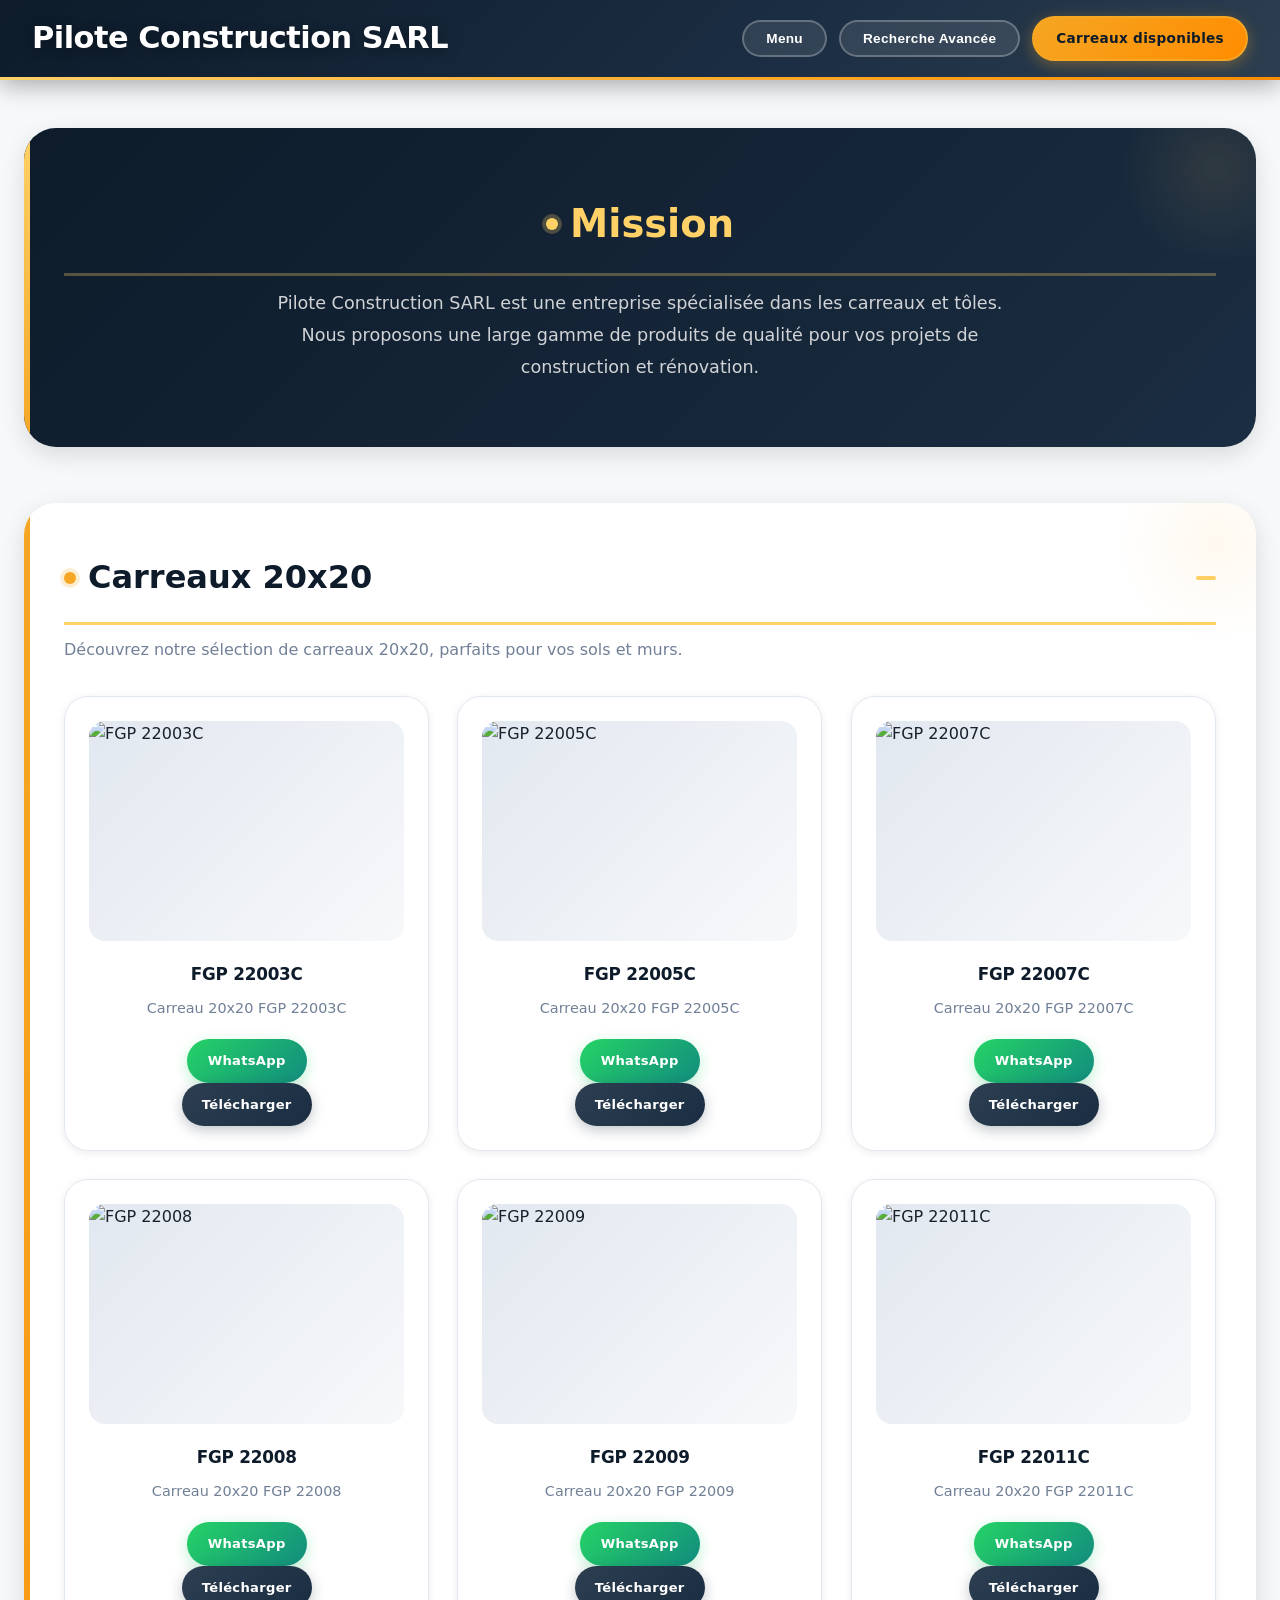
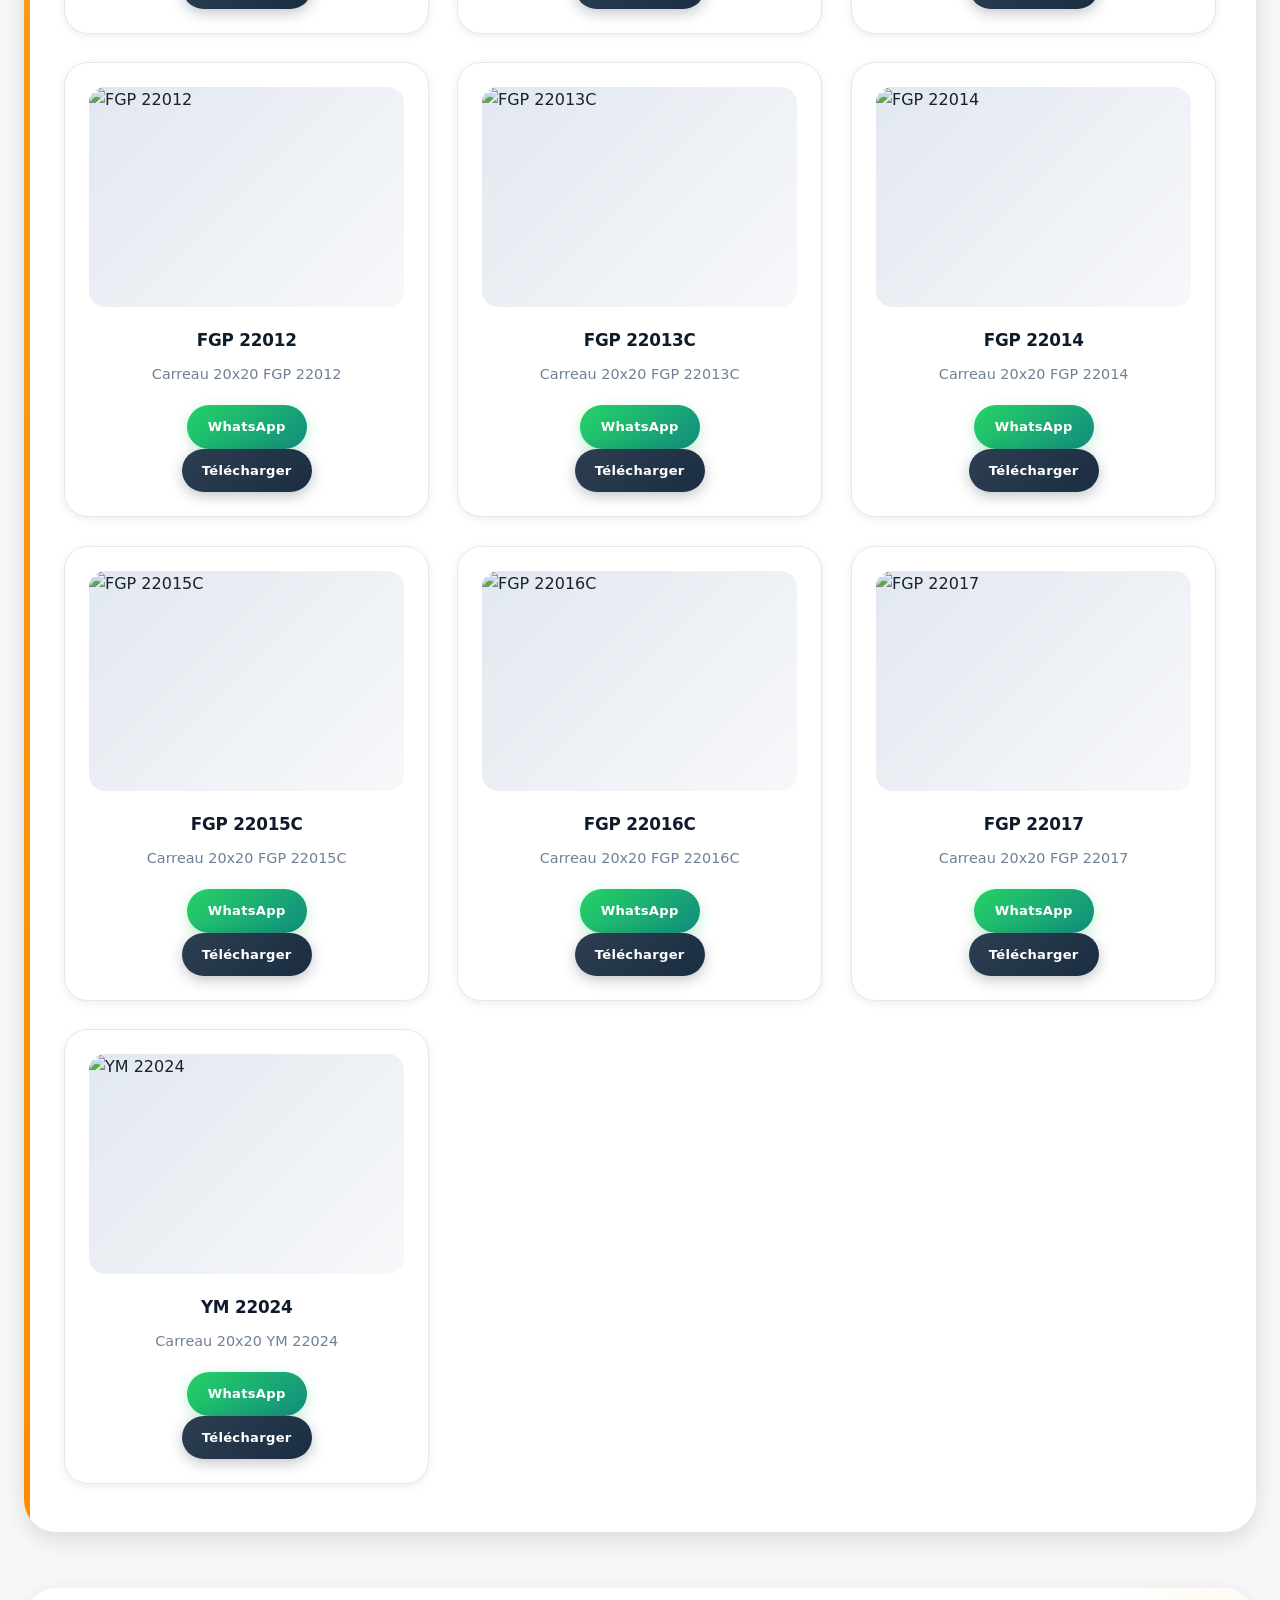
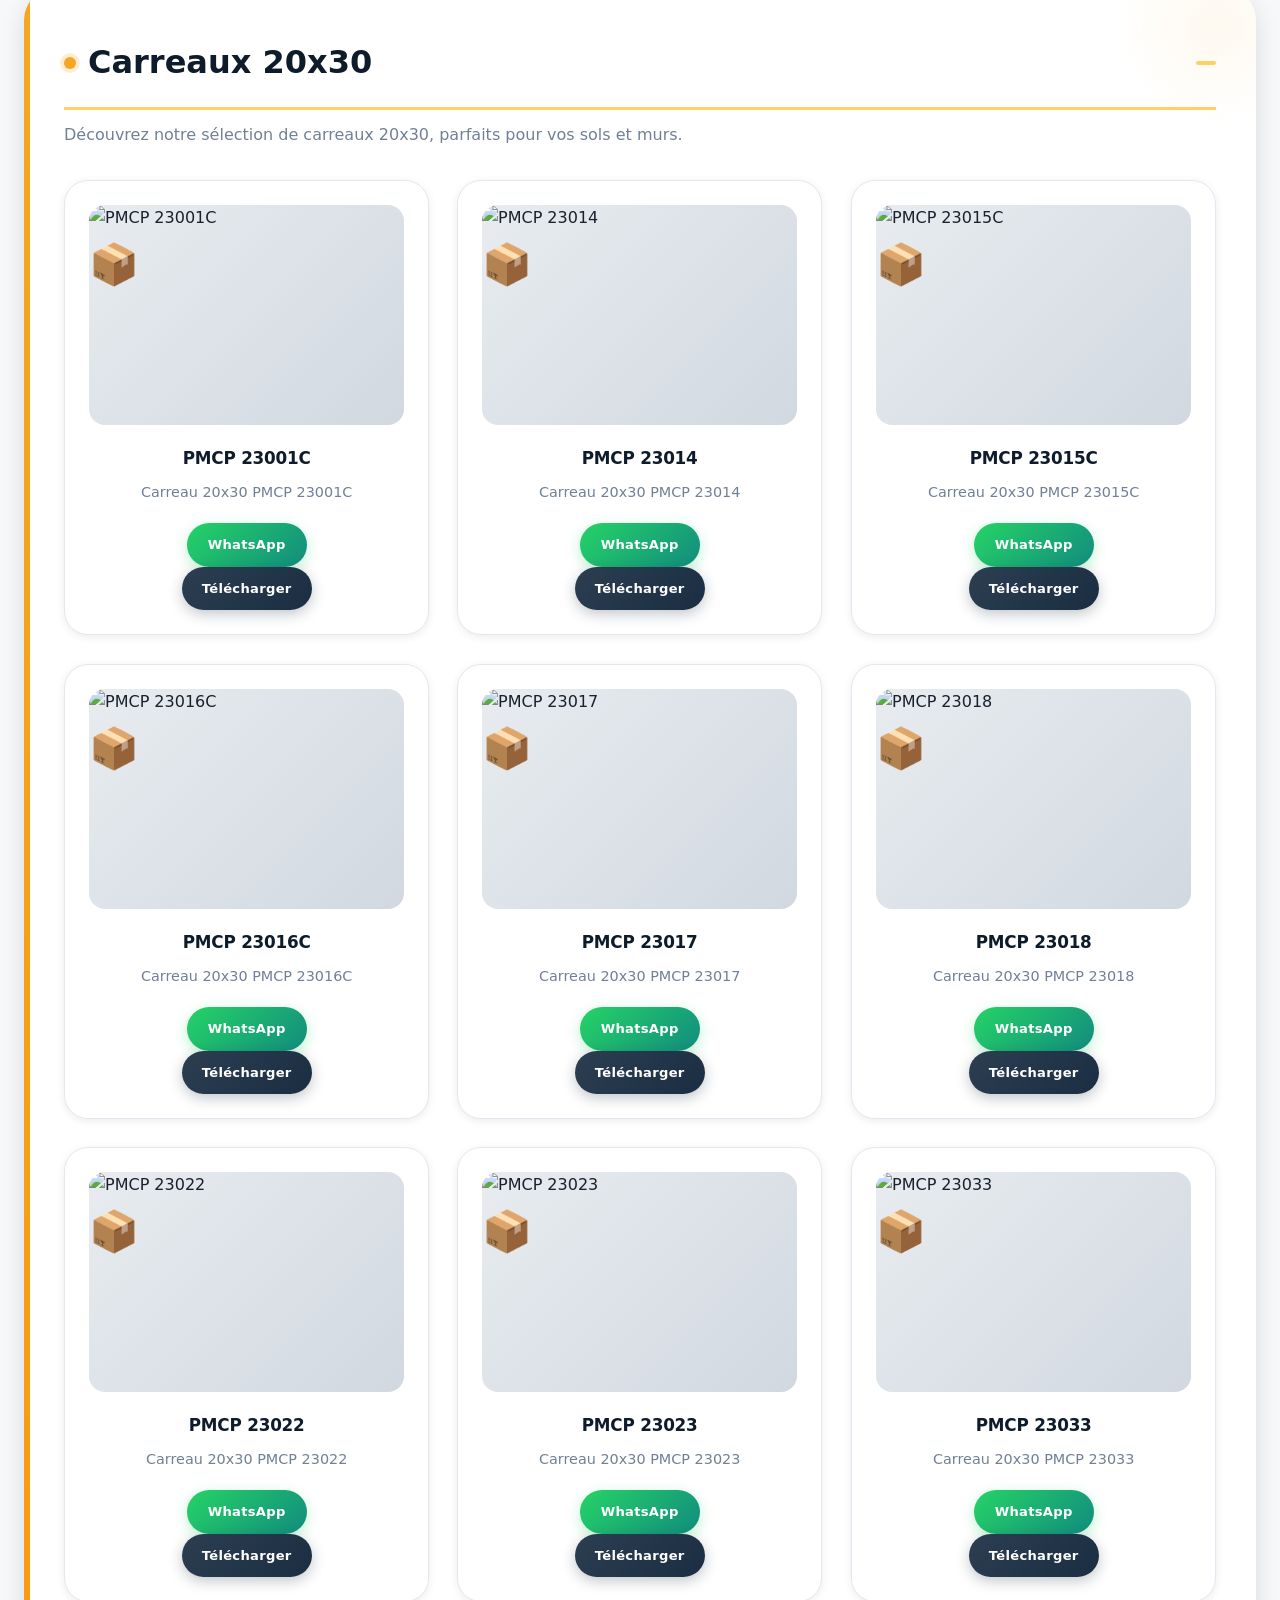
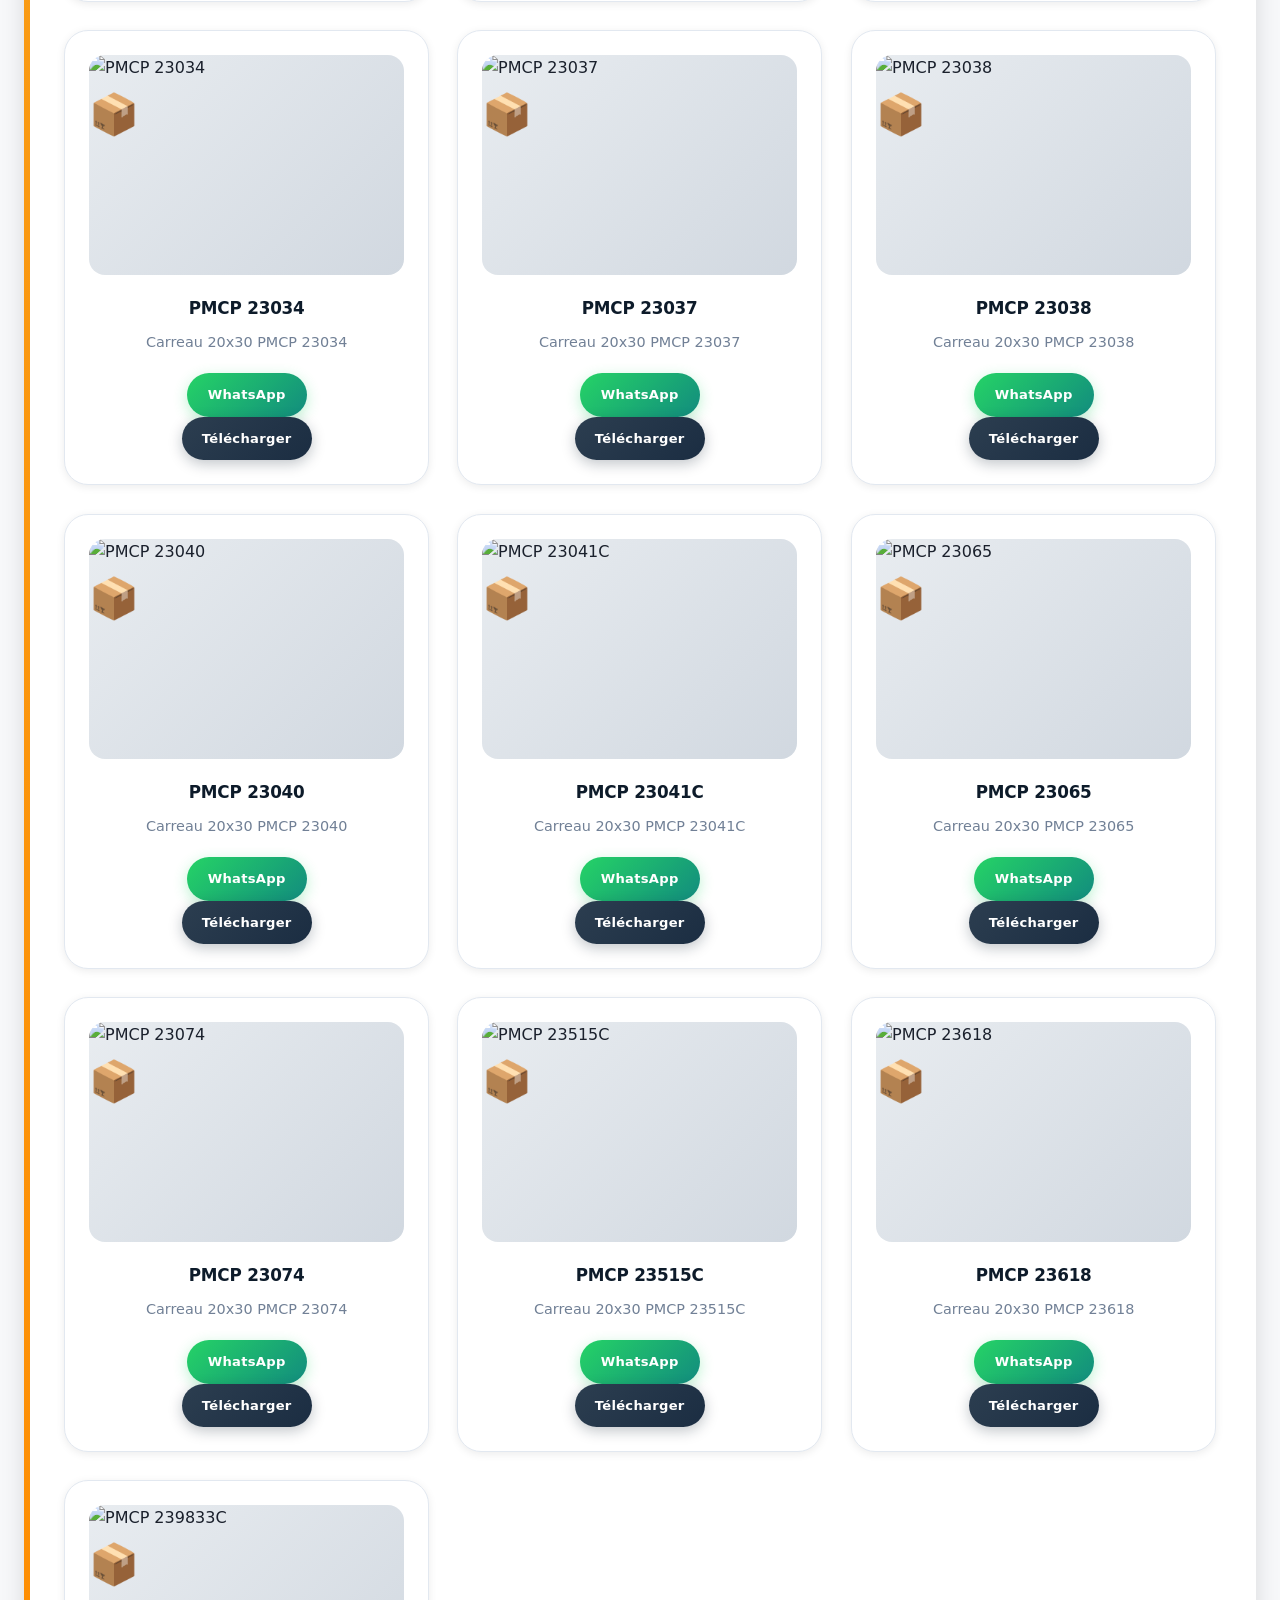
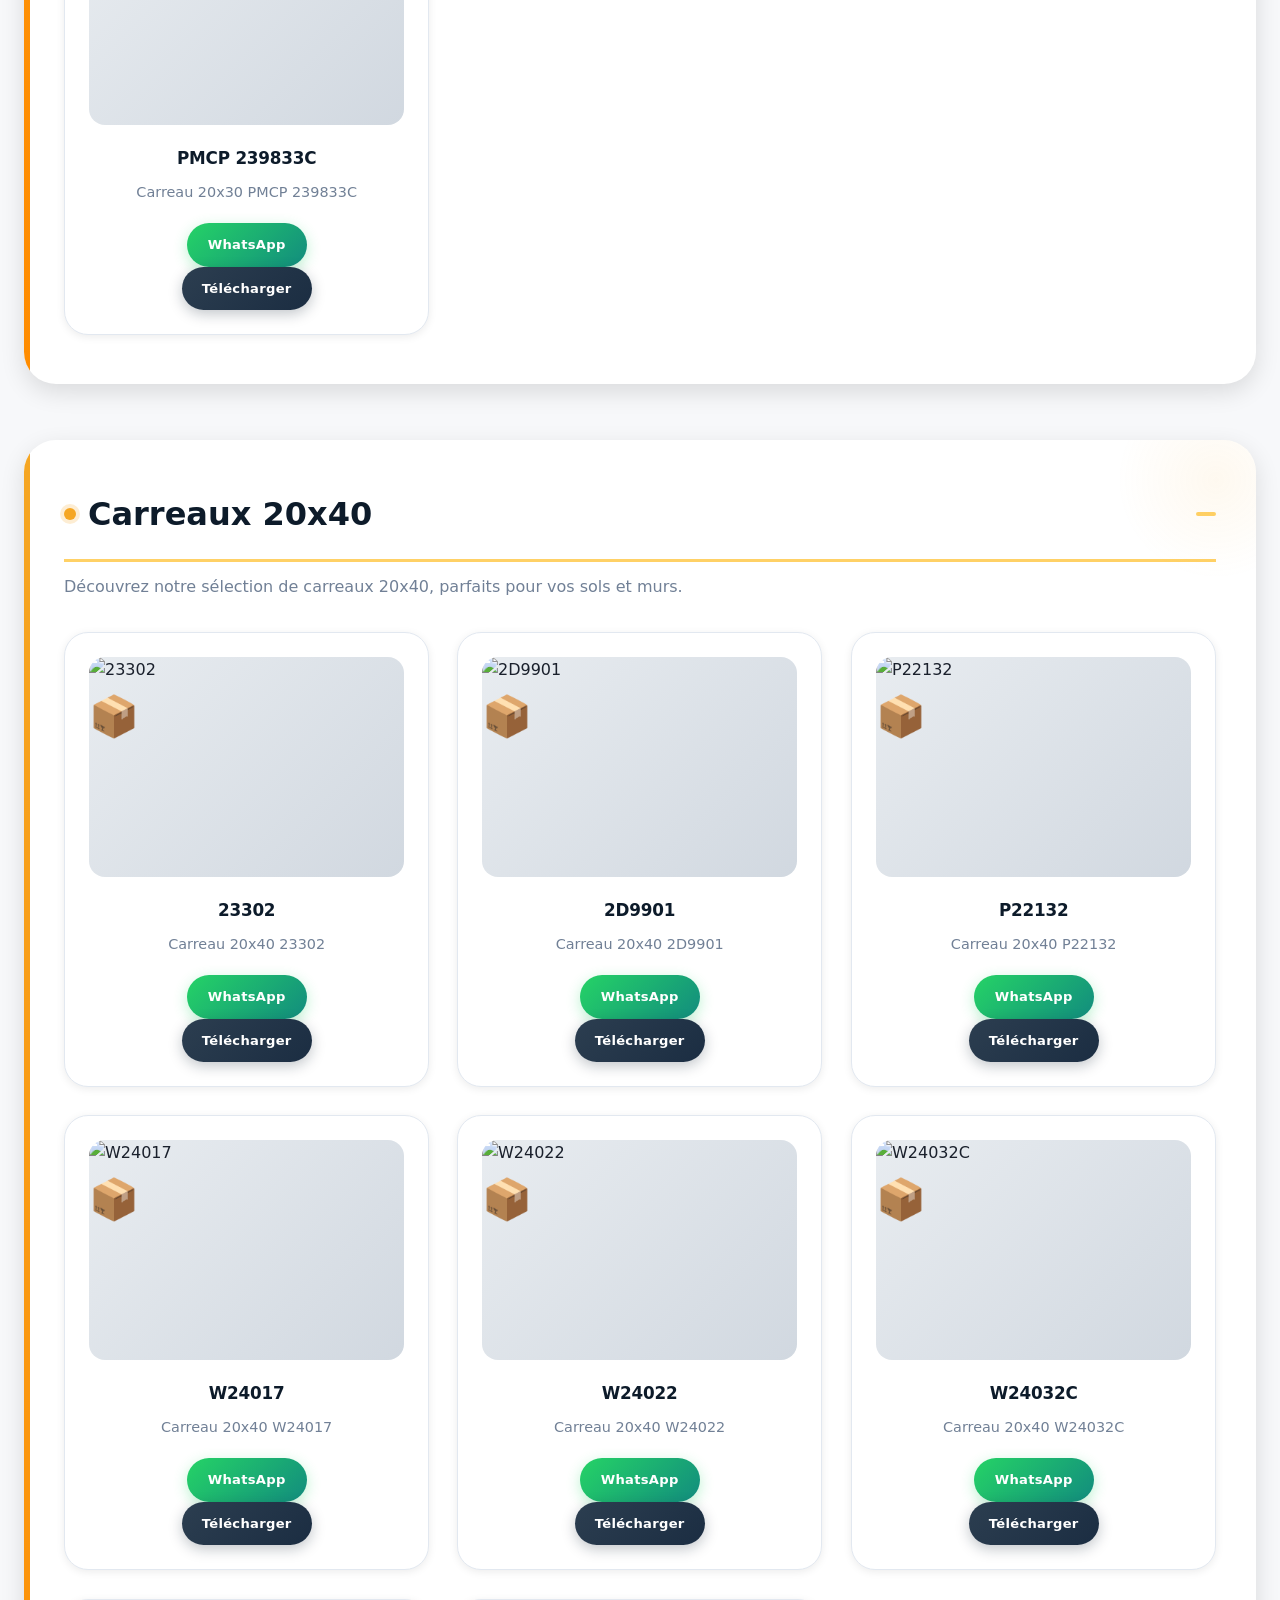
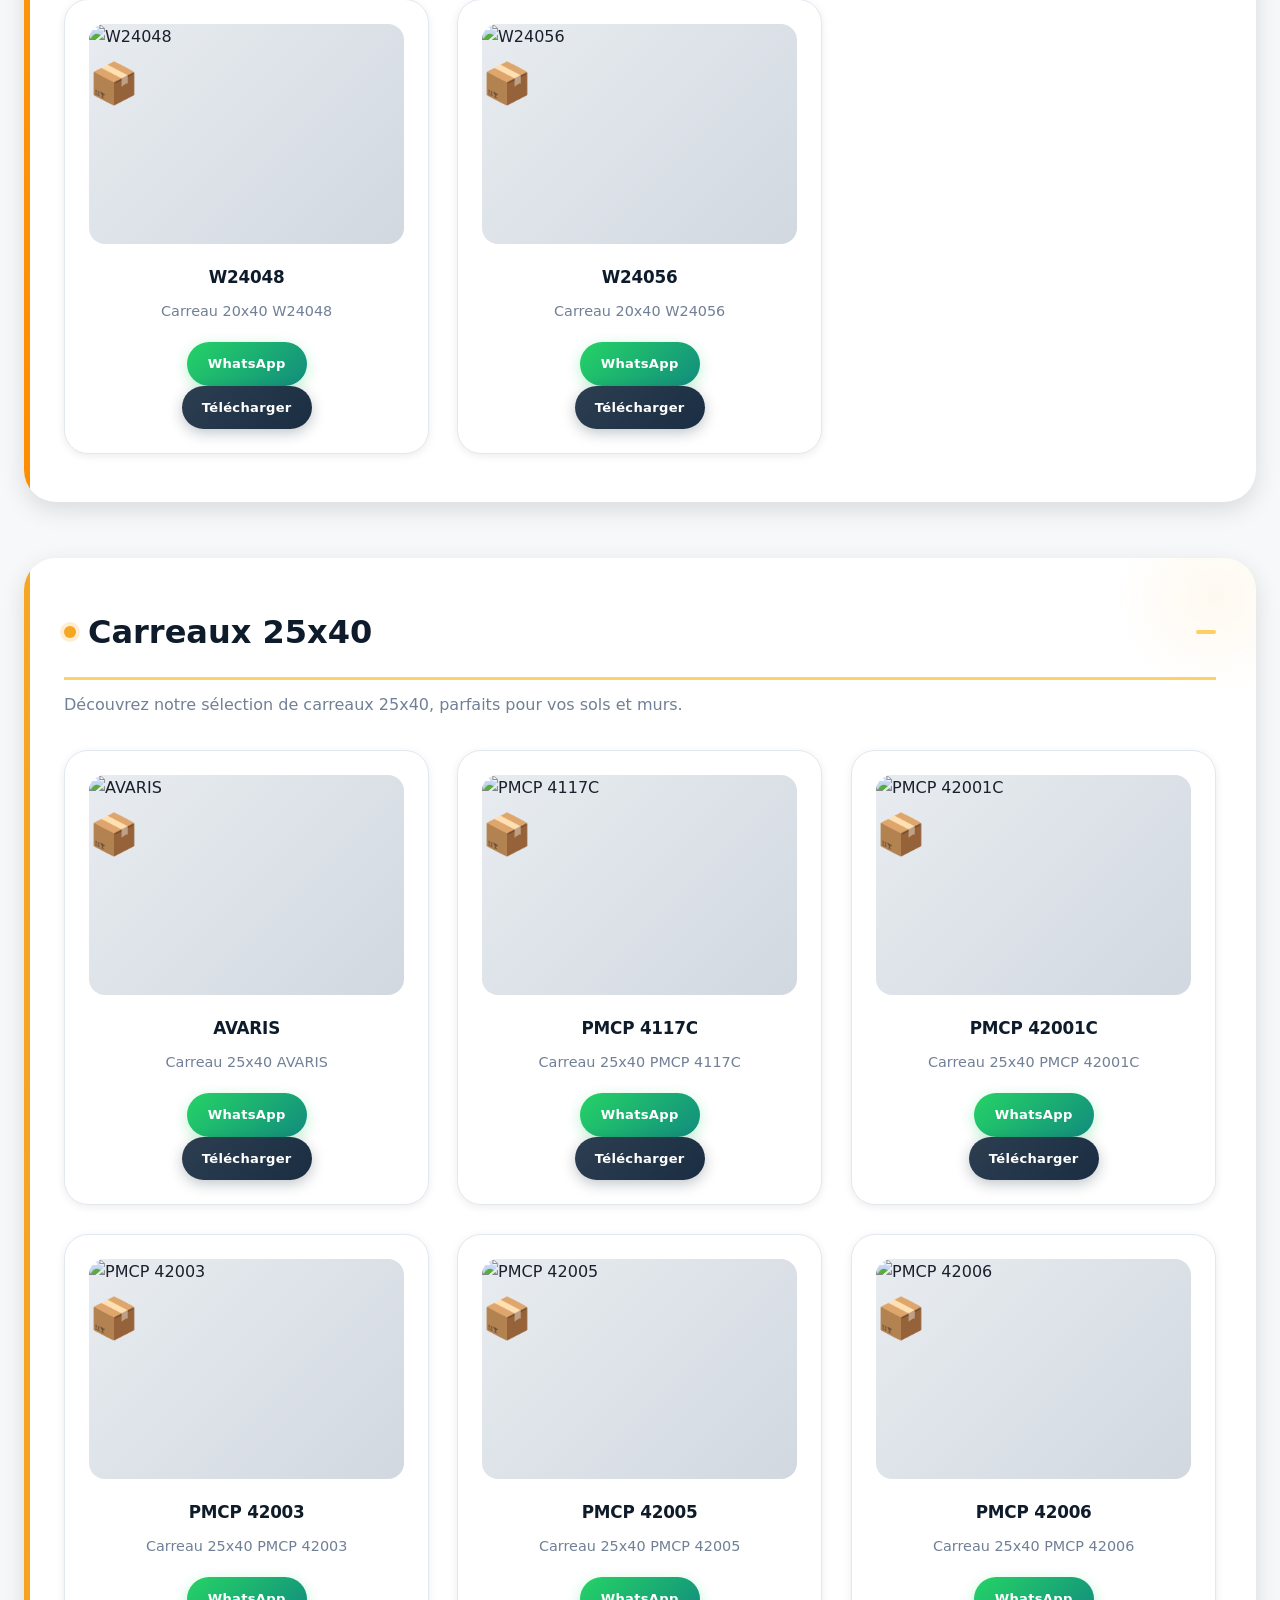
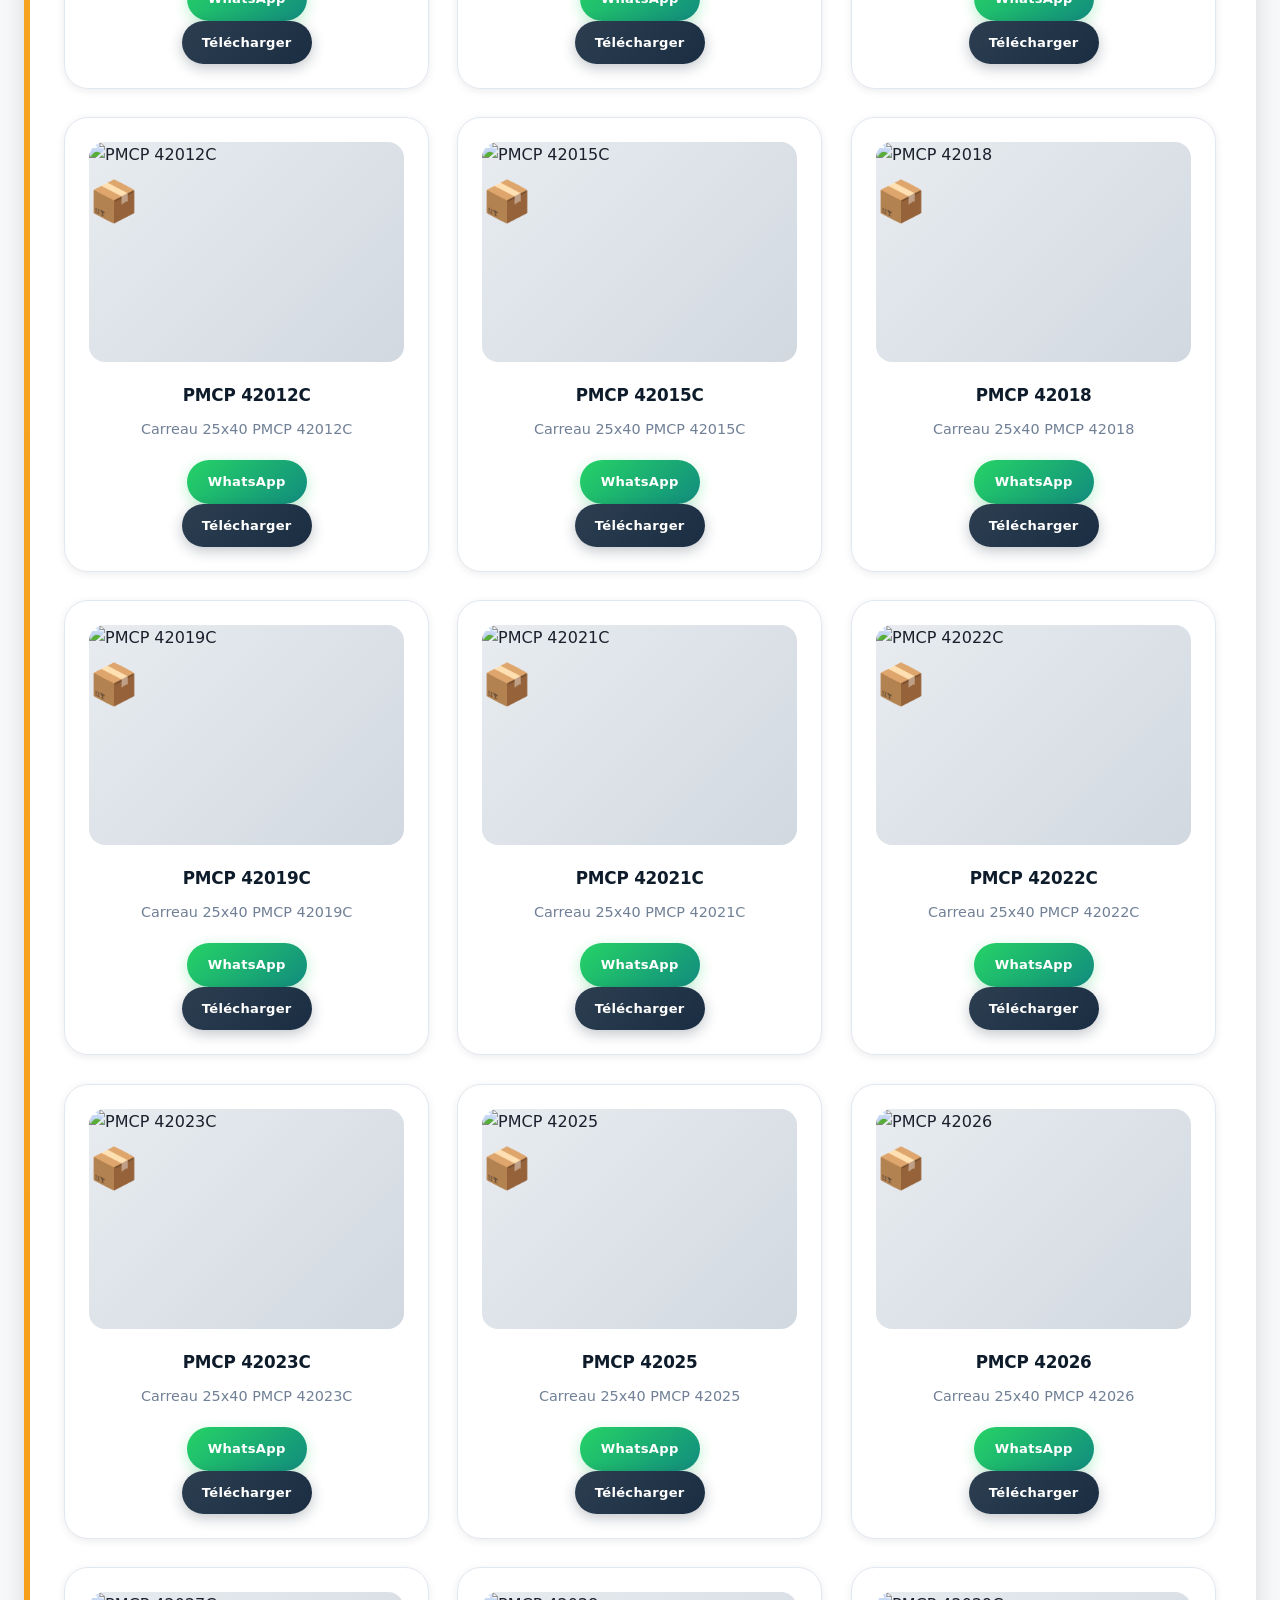
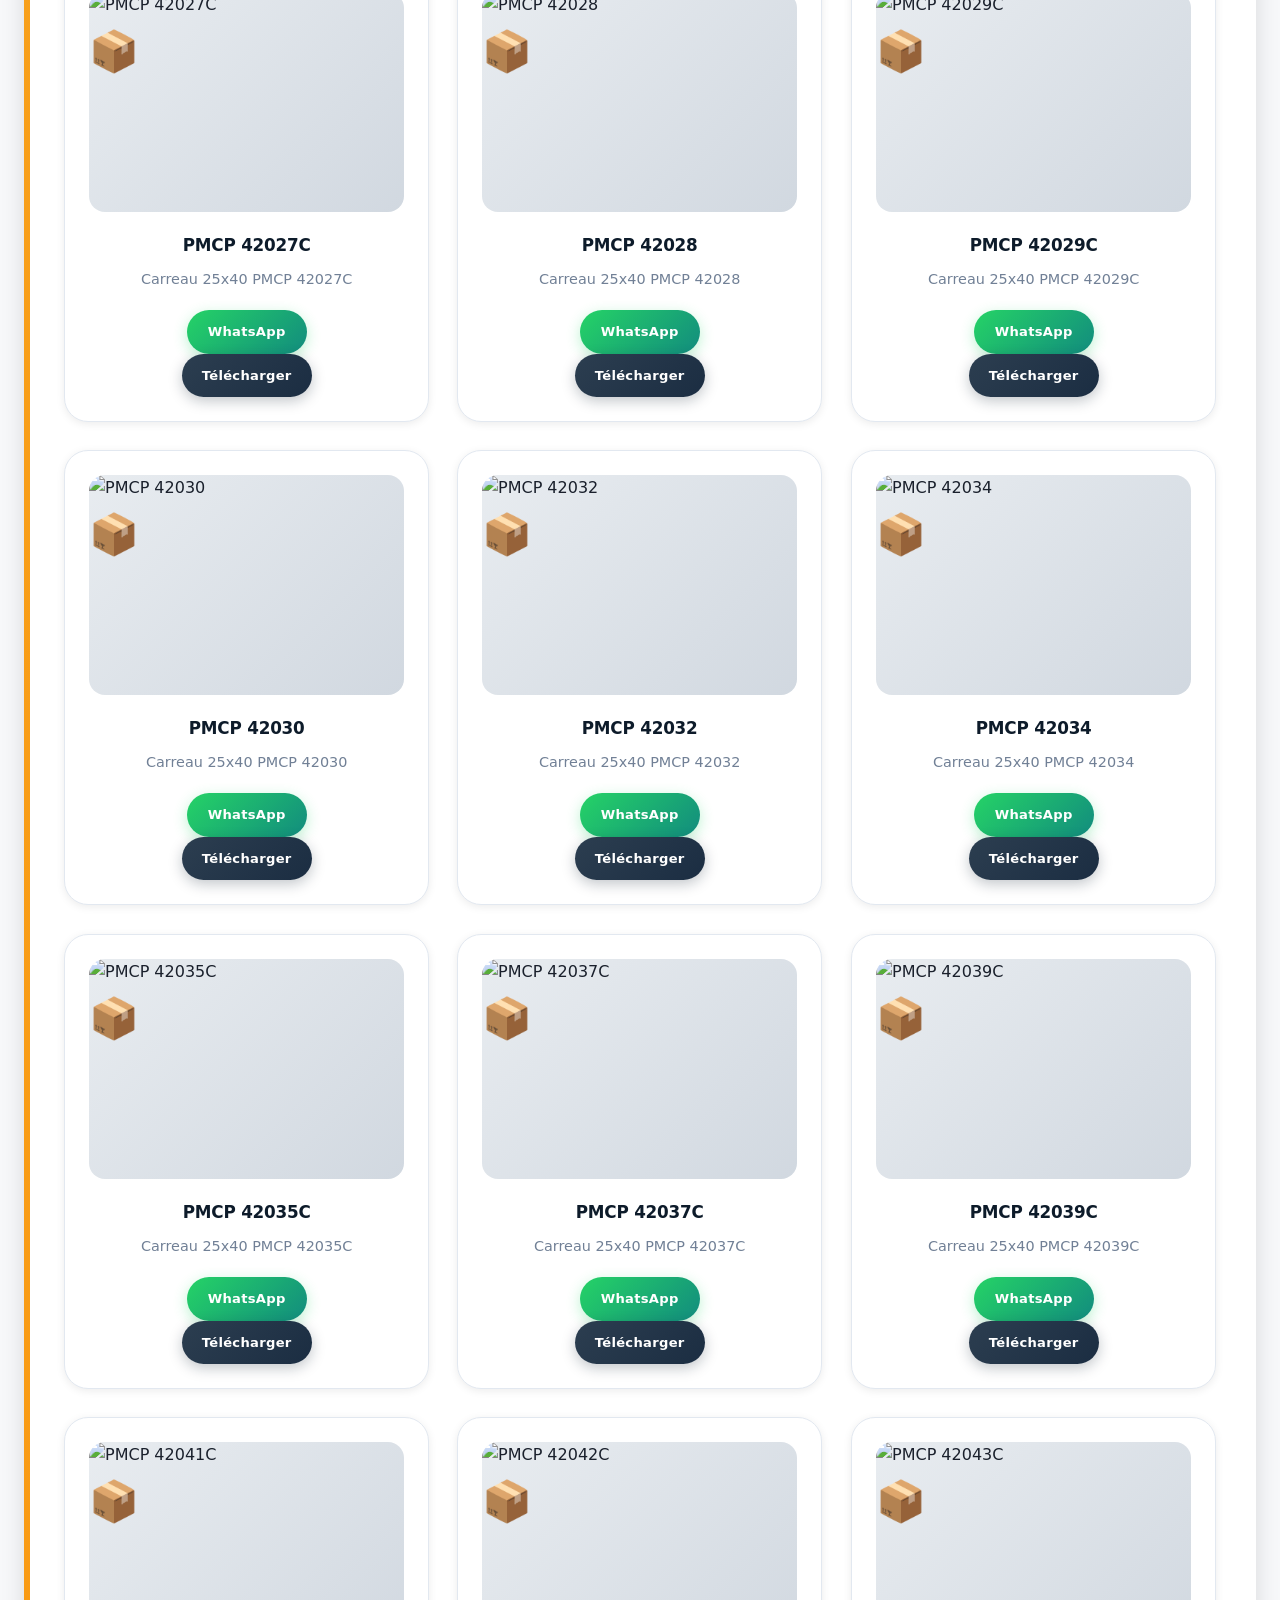
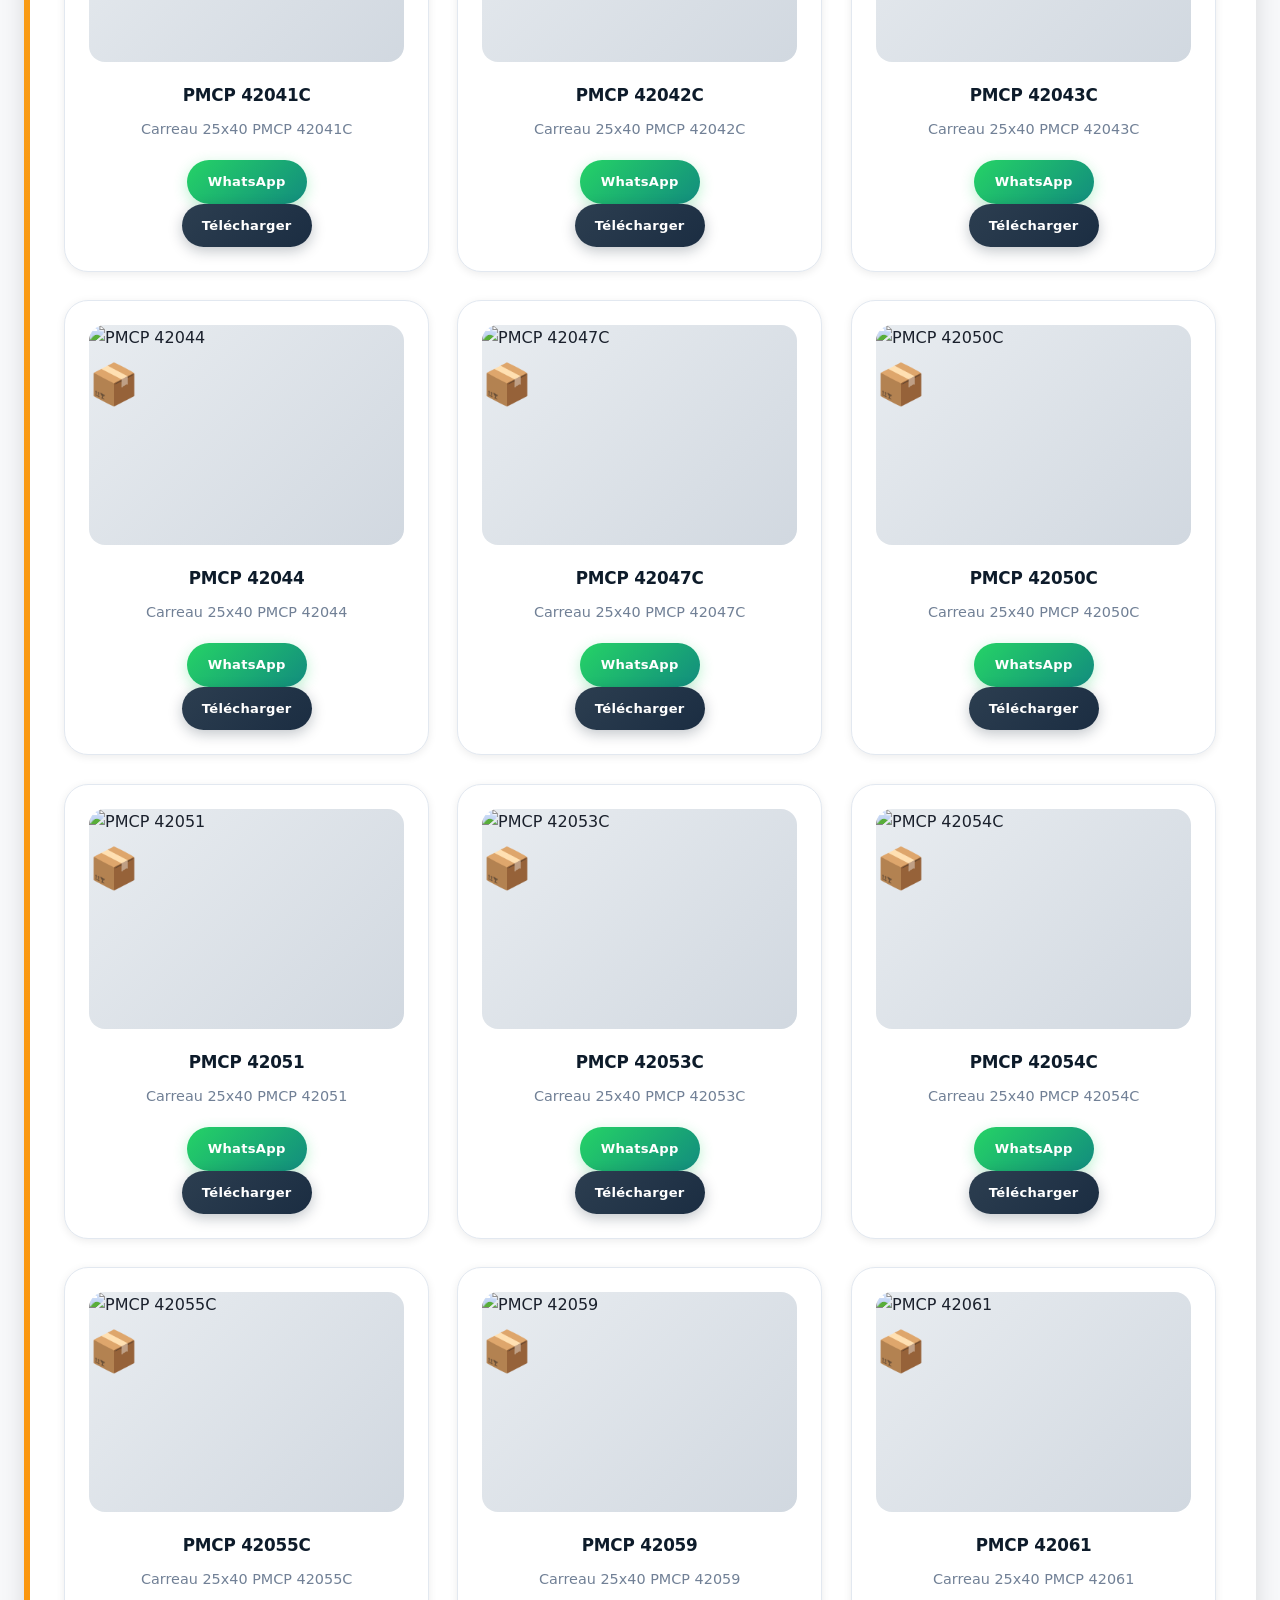
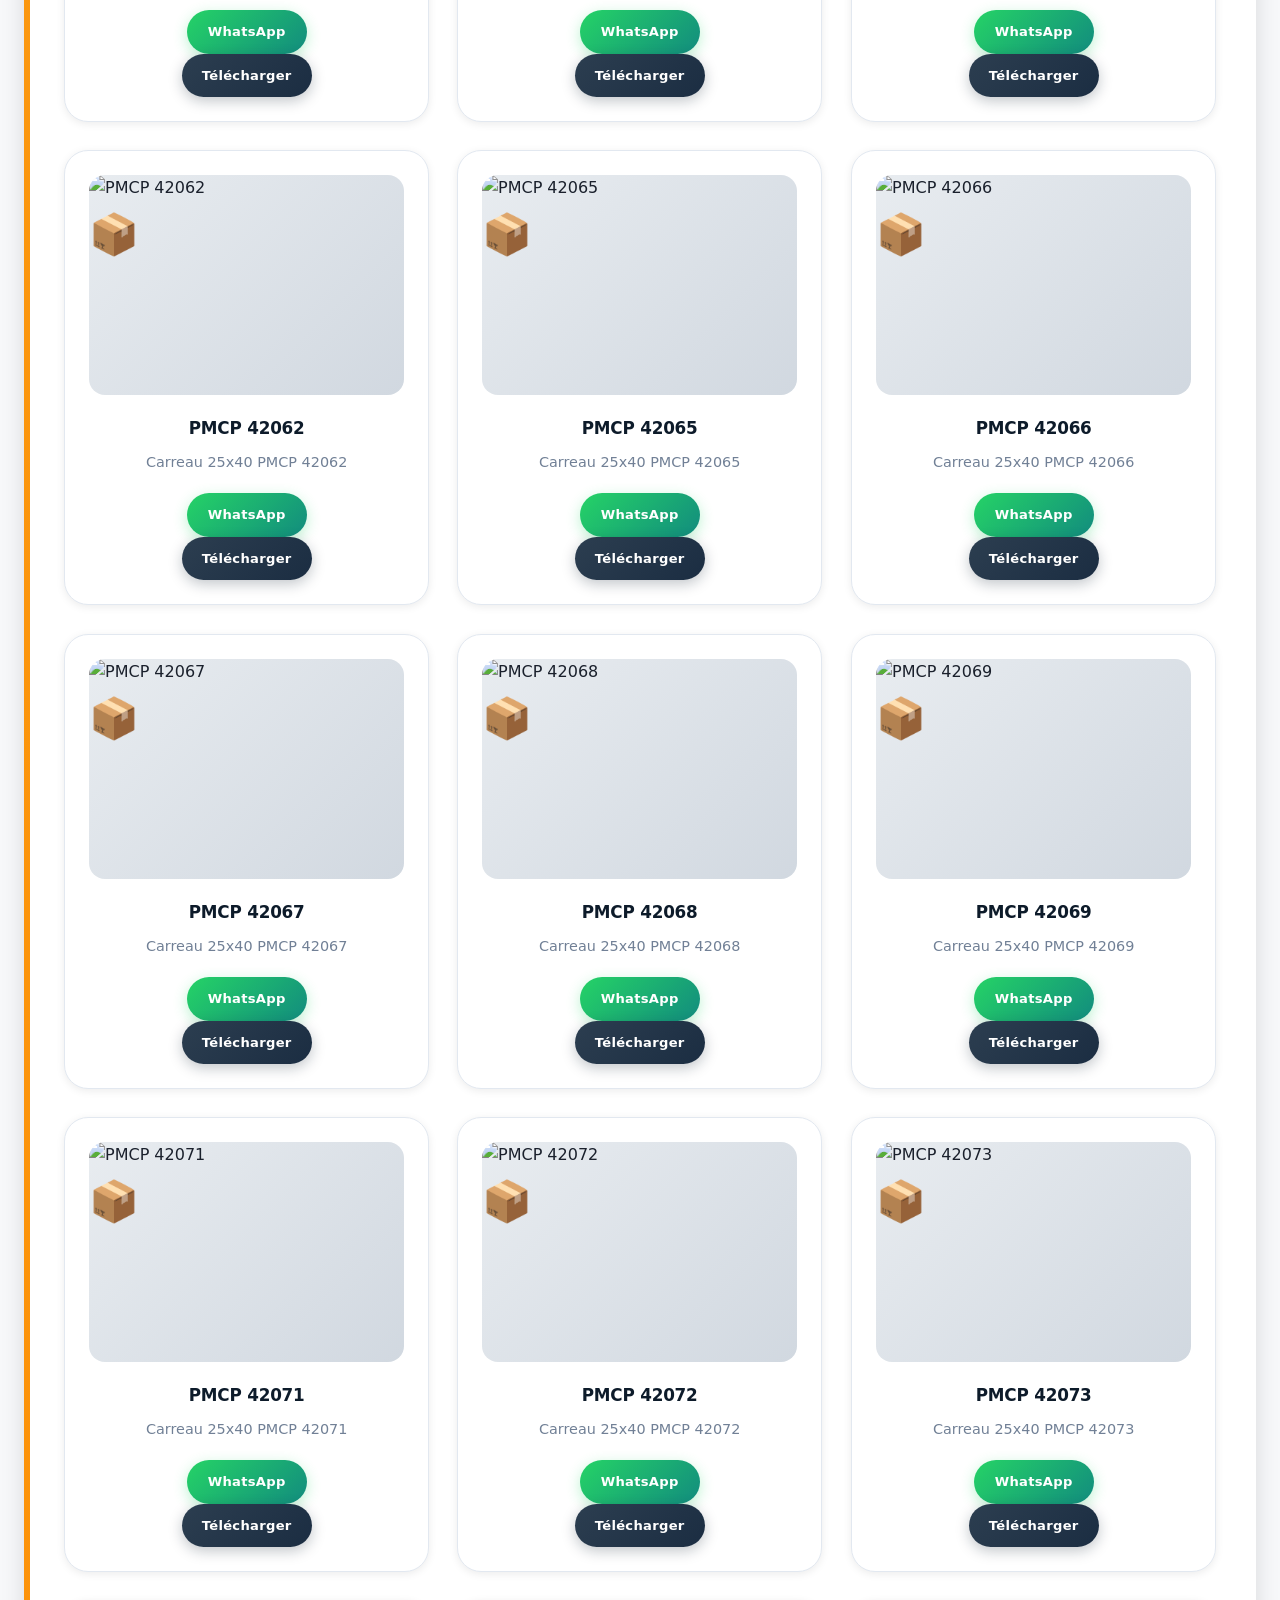
==== index.html @ 5dec965a "Premier commit ... ajout du projet sur github" ====
<!DOCTYPE html>
<html lang="fr">

<head>
    <meta charset="UTF-8">
    <meta name="viewport" content="width=device-width, initial-scale=1.0">
    <title>Catalogue Pilote Construction SARL</title>
    <link rel="stylesheet" href="style.css">
</head>

<body>
    <header>
        <h1>Pilote Construction SARL</h1>
        <div class="header-buttons">
            <button id="menu-btn">Menu</button>
            <button id="search-btn">Recherche Avancée</button>
            <a href="carreau_dispo.html" class="header-link">Carreaux disponibles</a>
        </div>
    </header>
    <main>
        <section id="mission">
            <h2>Mission</h2>
            <p>Pilote Construction SARL est une entreprise spécialisée dans les carreaux et tôles. Nous proposons une large gamme de produits de qualité pour vos projets de construction et rénovation.</p>
        </section>
        <section id="carreaux-20x20">
            <h2>Carreaux 20x20</h2>
            <p>Découvrez notre sélection de carreaux 20x20, parfaits pour vos sols et murs.</p>
            <div class="cards-container" data-category="carreaux-20x20"></div>
        </section>
        <section id="carreaux-20x30">
            <h2>Carreaux 20x30</h2>
            <p>Découvrez notre sélection de carreaux 20x30, parfaits pour vos sols et murs.</p>
            <div class="cards-container" data-category="carreaux-20x30"></div>
        </section>
        <section id="carreaux-20x40">
            <h2>Carreaux 20x40</h2>
            <p>Découvrez notre sélection de carreaux 20x40, parfaits pour vos sols et murs.</p>
            <div class="cards-container" data-category="carreaux-20x40"></div>
        </section>
        <section id="carreaux-25x40">
            <h2>Carreaux 25x40</h2>
            <p>Découvrez notre sélection de carreaux 25x40, parfaits pour vos sols et murs.</p>
            <div class="cards-container" data-category="carreaux-25x40"></div>
        </section>
        <section id="carreaux-30x30">
            <h2>Carreaux 30x30</h2>
            <p>Découvrez notre sélection de carreaux 30x30, parfaits pour vos sols et murs.</p>
            <div class="cards-container" data-category="carreaux-30x30"></div>
        </section>
        <section id="carreaux-30x60">
            <h2>Carreaux 30x60</h2>
            <p>Découvrez notre sélection de carreaux 30x60, parfaits pour vos sols et murs.</p>
            <div class="cards-container" data-category="carreaux-30x60"></div>
        </section>
        <section id="carreaux-40x40">
            <h2>Carreaux 40x40</h2>
            <p>Découvrez notre sélection de carreaux 40x40, parfaits pour vos sols et murs.</p>
            <div class="cards-container" data-category="carreaux-40x40"></div>
        </section>
        <section id="carreaux-50x50">
            <h2>Carreaux 50x50</h2>
            <p>Découvrez notre sélection de carreaux 50x50, parfaits pour vos sols et murs.</p>
            <div class="cards-container" data-category="carreaux-50x50"></div>
        </section>
        <section id="carreaux-60x60">
            <h2>Carreaux 60x60</h2>
            <p>Découvrez notre sélection de carreaux 60x60, parfaits pour vos sols et murs.</p>
            <div class="cards-container" data-category="carreaux-60x60"></div>
        </section>
        <section id="carreaux-60x120">
            <h2>Carreaux 60x120</h2>
            <p>Découvrez notre sélection de carreaux 60x120, parfaits pour vos sols et murs.</p>
            <div class="cards-container" data-category="carreaux-60x120"></div>
        </section>
        <section id="tole">
            <h2>Tôle</h2>
            <p>Découvrez notre gamme de tôles pour vos projets de construction.</p>
            <div class="cards-container" data-category="tole"></div>
        </section>
        <section id="accessoire">
            <h2>Accessoire</h2>
            <p>Accessoires essentiels pour l'installation de vos carreaux et tôles.</p>
            <div class="cards-container" data-category="accessoire"></div>
        </section>
        <section id="ciment-colle">
            <h2>Ciment Colle</h2>
            <p>Ciments et colles de qualité pour une fixation durable.</p>
            <div class="cards-container" data-category="ciment-colle"></div>
        </section>
    </main>
    <footer>
        <div class="footer-content">
            <h3>Pilote Construction SARL</h3>
            <p>Spécialiste en carreaux et tôles de qualité</p>
            <p>📞 Pour toute demande: <strong>+237 670 078 114</strong></p>
            <p>&copy; 2024 Pilote Construction SARL. Tous droits réservés.</p>
        </div>
    </footer>

    <!-- Menu Modal -->
    <div id="menu-modal" class="modal">
        <div class="modal-overlay"></div>
        <div class="modal-content">
            <button class="modal-close" id="menu-close">&times;</button>
            <h2>Navigation</h2>
            <ul id="nav-menu">
                <li><a href="#mission">Mission</a></li>
                <li><a href="#carreaux-20x20">Carreaux 20x20</a></li>
                <li><a href="#carreaux-20x30">Carreaux 20x30</a></li>
                <li><a href="#carreaux-20x40">Carreaux 20x40</a></li>
                <li><a href="#carreaux-25x40">Carreaux 25x40</a></li>
                <li><a href="#carreaux-30x30">Carreaux 30x30</a></li>
                <li><a href="#carreaux-30x60">Carreaux 30x60</a></li>
                <li><a href="#carreaux-40x40">Carreaux 40x40</a></li>
                <li><a href="#carreaux-50x50">Carreaux 50x50</a></li>
                <li><a href="#carreaux-60x60">Carreaux 60x60</a></li>
                <li><a href="#carreaux-60x120">Carreaux 60x120</a></li>
                <li><a href="#tole">Tôle</a></li>
                <li><a href="#accessoire">Accessoire</a></li>
                <li><a href="#ciment-colle">Ciment Colle</a></li>
            </ul>
        </div>
    </div>

    <!-- Search Modal -->
    <div id="search-modal" class="modal">
        <div class="modal-overlay"></div>
        <div class="modal-content">
            <button class="modal-close" id="search-close">&times;</button>
            <h2>Recherche Avancée</h2>
            <input type="text" id="search-input" placeholder="Rechercher un article">
            <ul id="search-list"></ul>
            <div id="search-result"></div>
        </div>
    </div>

    <script src="index.js"></script>
</body>

</html>
---- style.css ----
/* ============================================================
   PILOTE CONSTRUCTION SARL — style.css
   Design global premium | Responsive | Animations fluides
   ============================================================ */


/* ── 1. RESET & VARIABLES ───────────────────────────────── */

*,
*::before,
*::after {
    box-sizing: border-box;
    margin: 0;
    padding: 0;
}

:root {
    --gold: #F5A623;
    --gold-light: #FFD166;
    --gold-dark: #D4860A;
    --amber: #FF8C00;
    --navy: #0D1B2A;
    --navy-mid: #1B2D42;
    --navy-light: #2C3E50;
    --slate: #4A5568;
    --smoke: #F7F8FA;
    --white: #FFFFFF;
    --border: #E2E8F0;
    --text-main: #1A202C;
    --text-muted: #718096;
    --green: #06D6A0;
    --green-dark: #059669;
    --whatsapp: #25D366;
    --whatsapp-dk: #128C7E;
    --shadow-sm: 0 2px 8px rgba(0, 0, 0, .08);
    --shadow-md: 0 8px 24px rgba(0, 0, 0, .12);
    --shadow-lg: 0 20px 50px rgba(0, 0, 0, .18);
    --shadow-xl: 0 30px 70px rgba(0, 0, 0, .25);
    --radius-sm: 10px;
    --radius-md: 16px;
    --radius-lg: 24px;
    --radius-xl: 32px;
    --transition: .35s cubic-bezier(.4, 0, .2, 1);
    --header-h: 80px;
}

html {
    scroll-behavior: smooth;
    font-size: 16px;
}

body {
    font-family: 'Segoe UI', system-ui, -apple-system, sans-serif;
    background: var(--smoke);
    color: var(--text-main);
    line-height: 1.65;
    overflow-x: hidden;
    padding-top: var(--header-h);
}

body.modal-open {
    overflow: hidden;
}


/* ── 2. SCROLLBAR ───────────────────────────────────────── */

::-webkit-scrollbar {
    width: 8px;
}

::-webkit-scrollbar-track {
    background: var(--smoke);
}

::-webkit-scrollbar-thumb {
    background: linear-gradient(180deg, var(--gold), var(--amber));
    border-radius: 4px;
}


/* ── 3. HEADER ──────────────────────────────────────────── */

header {
    position: fixed;
    top: 0;
    left: 0;
    width: 100%;
    height: var(--header-h);
    z-index: 900;
    display: flex;
    align-items: center;
    justify-content: space-between;
    padding: 0 32px;
    background: linear-gradient(135deg, var(--navy) 0%, var(--navy-mid) 60%, var(--navy-light) 100%);
    box-shadow: 0 4px 24px rgba(0, 0, 0, .35);
    border-bottom: 3px solid var(--gold);
    gap: 16px;
}

header::after {
    content: '';
    position: absolute;
    bottom: -3px;
    left: 0;
    width: 100%;
    height: 3px;
    background: linear-gradient(90deg, var(--gold-light), var(--amber), var(--gold-light));
    background-size: 200%;
    animation: shimmerLine 3s linear infinite;
}

@keyframes shimmerLine {
    0% {
        background-position: -200% center;
    }
    100% {
        background-position: 200% center;
    }
}

header h1 {
    font-size: clamp(1.2rem, 2.5vw, 1.9rem);
    font-weight: 800;
    color: var(--white);
    white-space: nowrap;
    letter-spacing: -.5px;
    text-shadow: 0 2px 12px rgba(0, 0, 0, .4);
}

header h1 span {
    color: var(--gold-light);
}


/* ── 4. HEADER BUTTONS ──────────────────────────────────── */

.header-buttons {
    display: flex;
    align-items: center;
    gap: 12px;
    flex-shrink: 0;
}

#menu-btn,
#search-btn,
.header-link {
    display: inline-flex;
    align-items: center;
    gap: 6px;
    padding: 9px 22px;
    border-radius: 50px;
    font-weight: 700;
    font-size: .85rem;
    letter-spacing: .3px;
    cursor: pointer;
    transition: var(--transition);
    text-decoration: none;
    white-space: nowrap;
    border: 2px solid transparent;
    position: relative;
    overflow: hidden;
}

#menu-btn,
#search-btn {
    background: rgba(255, 255, 255, .1);
    color: var(--white);
    border-color: rgba(255, 255, 255, .25);
    backdrop-filter: blur(6px);
}

#menu-btn:hover,
#search-btn:hover {
    background: var(--gold);
    border-color: var(--gold);
    color: var(--navy);
    transform: translateY(-2px);
    box-shadow: 0 6px 20px rgba(245, 166, 35, .45);
}

.header-link {
    background: linear-gradient(135deg, var(--gold) 0%, var(--amber) 100%);
    color: var(--navy);
    border-color: var(--gold);
    box-shadow: 0 4px 16px rgba(245, 166, 35, .35);
}

.header-link:hover {
    background: linear-gradient(135deg, var(--gold-light) 0%, var(--gold) 100%);
    transform: translateY(-2px);
    box-shadow: 0 8px 24px rgba(245, 166, 35, .5);
}


/* Ripple effect on buttons */

#menu-btn::after,
#search-btn::after,
.header-link::after {
    content: '';
    position: absolute;
    inset: 0;
    background: radial-gradient(circle, rgba(255, 255, 255, .3) 0%, transparent 70%);
    opacity: 0;
    transition: opacity .3s;
}

#menu-btn:active::after,
#search-btn:active::after,
.header-link:active::after {
    opacity: 1;
}


/* ── 5. MAIN LAYOUT ─────────────────────────────────────── */

main {
    max-width: 1280px;
    margin: 0 auto;
    padding: 48px 24px 80px;
}


/* ── 6. SECTION ─────────────────────────────────────────── */

section {
    background: var(--white);
    border-radius: var(--radius-xl);
    padding: 48px 40px;
    margin-bottom: 56px;
    box-shadow: var(--shadow-md);
    position: relative;
    overflow: hidden;
    animation: fadeUp .7s ease both;
    transition: box-shadow var(--transition), transform var(--transition);
}

section::before {
    content: '';
    position: absolute;
    top: 0;
    left: 0;
    width: 6px;
    height: 100%;
    background: linear-gradient(180deg, var(--gold), var(--amber));
    border-radius: 3px 0 0 3px;
}

section::after {
    content: '';
    position: absolute;
    top: -60px;
    right: -60px;
    width: 200px;
    height: 200px;
    background: radial-gradient(circle, rgba(245, 166, 35, .07) 0%, transparent 70%);
    pointer-events: none;
}

section:hover {
    box-shadow: var(--shadow-lg);
    transform: translateY(-4px);
}

section h2 {
    font-size: clamp(1.4rem, 3vw, 2rem);
    font-weight: 800;
    color: var(--navy);
    margin-bottom: 12px;
    padding-bottom: 18px;
    border-bottom: 3px solid var(--gold-light);
    display: flex;
    align-items: center;
    gap: 12px;
    animation: slideLeft .5s ease both;
}

section h2::before {
    content: '';
    display: inline-block;
    width: 12px;
    height: 12px;
    background: var(--gold);
    border-radius: 50%;
    box-shadow: 0 0 0 4px rgba(245, 166, 35, .2);
    flex-shrink: 0;
}

section p {
    color: var(--text-muted);
    font-size: 1rem;
    margin-bottom: 32px;
    max-width: 70ch;
    animation: slideRight .5s ease .15s both;
}


/* ── 7. MISSION SECTION ─────────────────────────────────── */

#mission {
    background: linear-gradient(135deg, var(--navy) 0%, var(--navy-mid) 100%);
    color: var(--white);
    text-align: center;
    padding: 64px 40px;
}

#mission::before {
    background: linear-gradient(180deg, var(--gold-light), var(--gold));
}

#mission::after {
    background: radial-gradient(circle, rgba(255, 209, 102, .1) 0%, transparent 70%);
}

#mission h2 {
    color: var(--gold-light);
    border-bottom-color: rgba(255, 209, 102, .3);
    justify-content: center;
    font-size: clamp(1.6rem, 4vw, 2.4rem);
}

#mission h2::before {
    background: var(--gold-light);
    box-shadow: 0 0 0 4px rgba(255, 209, 102, .25);
}

#mission p {
    color: rgba(255, 255, 255, .8);
    font-size: 1.1rem;
    max-width: 65ch;
    margin: 0 auto;
    line-height: 1.8;
}


/* ── 8. CARDS CONTAINER ─────────────────────────────────── */

.cards-container {
    display: grid;
    grid-template-columns: repeat(auto-fill, minmax(300px, 1fr));
    gap: 28px;
}


/* ── 9. CARDS ───────────────────────────────────────────── */

.card {
    background: var(--white);
    border-radius: var(--radius-lg);
    padding: 24px;
    display: flex;
    flex-direction: column;
    align-items: center;
    box-shadow: var(--shadow-sm);
    border: 1px solid var(--border);
    transition: transform var(--transition), box-shadow var(--transition), border-color var(--transition);
    position: relative;
    overflow: hidden;
    animation: cardIn .5s ease both;
    animation-delay: calc(var(--card-index, 0) * 60ms);
}

.card::before {
    content: '';
    position: absolute;
    inset: 0;
    background: linear-gradient(135deg, rgba(245, 166, 35, .04) 0%, transparent 50%);
    opacity: 0;
    transition: opacity var(--transition);
    pointer-events: none;
}

.card:hover {
    transform: translateY(-8px) scale(1.015);
    box-shadow: var(--shadow-lg), 0 0 0 2px var(--gold-light);
    border-color: var(--gold-light);
}

.card:hover::before {
    opacity: 1;
}


/* Card image */

.card img {
    width: 100%;
    height: 220px;
    object-fit: cover;
    border-radius: var(--radius-md);
    margin-bottom: 20px;
    background: linear-gradient(135deg, #e2e8f0 0%, #f7f8fa 100%);
    transition: transform var(--transition), box-shadow var(--transition);
    display: block;
}

.card:hover img {
    transform: scale(1.03);
    box-shadow: 0 12px 28px rgba(0, 0, 0, .18);
}


/* No-image placeholder */

.card img[src=''],
.card img:not([src]) {
    display: flex;
    align-items: center;
    justify-content: center;
    background: linear-gradient(135deg, #e8ecf0 0%, #d1d8e0 100%);
    position: relative;
}

.card img[src='']::after {
    content: '📦';
    position: absolute;
    font-size: 2.5rem;
}


/* Card typography */

.card h3 {
    font-size: 1.05rem;
    font-weight: 700;
    color: var(--navy);
    margin-bottom: 8px;
    text-align: center;
    letter-spacing: -.2px;
    transition: color var(--transition);
}

.card:hover h3 {
    color: var(--gold-dark);
}

.card>p {
    font-size: .9rem;
    color: var(--text-muted);
    text-align: center;
    margin-bottom: 20px;
    flex: 1;
    line-height: 1.55;
}


/* Card badge */

.card::after {
    content: attr(data-badge);
    position: absolute;
    top: 16px;
    right: 16px;
    background: var(--gold);
    color: var(--navy);
    font-size: .7rem;
    font-weight: 800;
    padding: 3px 10px;
    border-radius: 20px;
    opacity: 0;
}


/* ── 10. BUTTONS ────────────────────────────────────────── */

.card-actions {
    display: flex;
    gap: 10px;
    width: 100%;
    justify-content: center;
    flex-wrap: wrap;
}

.btn {
    display: inline-flex;
    align-items: center;
    justify-content: center;
    gap: 6px;
    text-decoration: none;
    padding: 11px 20px;
    border-radius: 50px;
    font-weight: 700;
    font-size: .82rem;
    letter-spacing: .3px;
    border: none;
    cursor: pointer;
    transition: var(--transition);
    position: relative;
    overflow: hidden;
    flex: 1;
    min-width: 120px;
    max-width: 180px;
    white-space: nowrap;
}

.btn::before {
    content: '';
    position: absolute;
    top: 0;
    left: -100%;
    width: 100%;
    height: 100%;
    background: linear-gradient(90deg, transparent, rgba(255, 255, 255, .25), transparent);
    transition: left .5s;
}

.btn:hover::before {
    left: 100%;
}

.whatsapp-btn {
    background: linear-gradient(135deg, var(--whatsapp) 0%, var(--whatsapp-dk) 100%);
    color: var(--white);
    box-shadow: 0 4px 14px rgba(37, 211, 102, .3);
}

.whatsapp-btn:hover {
    transform: translateY(-3px);
    box-shadow: 0 10px 28px rgba(37, 211, 102, .45);
    filter: brightness(1.08);
}

.download-btn {
    background: linear-gradient(135deg, var(--navy-light) 0%, var(--navy-mid) 100%);
    color: var(--white);
    box-shadow: 0 4px 14px rgba(13, 27, 42, .25);
}

.download-btn:hover {
    transform: translateY(-3px);
    box-shadow: 0 10px 28px rgba(13, 27, 42, .4);
    background: linear-gradient(135deg, var(--navy-mid) 0%, var(--navy) 100%);
}


/* ── 11. FOOTER ─────────────────────────────────────────── */

footer {
    background: linear-gradient(135deg, var(--navy) 0%, var(--navy-mid) 100%);
    color: var(--white);
    text-align: center;
    padding: 56px 24px 40px;
    border-top: 4px solid var(--gold);
    position: relative;
    overflow: hidden;
}

footer::before {
    content: '';
    position: absolute;
    top: -80px;
    left: 50%;
    transform: translateX(-50%);
    width: 500px;
    height: 160px;
    background: radial-gradient(ellipse, rgba(245, 166, 35, .12) 0%, transparent 70%);
    pointer-events: none;
}

.footer-content h3 {
    font-size: 1.6rem;
    font-weight: 800;
    color: var(--gold-light);
    margin-bottom: 8px;
    text-shadow: 0 2px 10px rgba(0, 0, 0, .4);
}

.footer-content p {
    color: rgba(255, 255, 255, .7);
    font-size: .95rem;
    margin: 8px 0;
    line-height: 1.7;
}

.footer-content p strong {
    color: var(--gold-light);
    font-weight: 700;
}


/* ── 12. MODAL BASE ─────────────────────────────────────── */

.modal {
    display: none;
    position: fixed;
    inset: 0;
    z-index: 9999;
}

.modal.active {
    display: block;
}

.modal-overlay {
    position: absolute;
    inset: 0;
    background: rgba(10, 18, 30, .75);
    backdrop-filter: blur(6px);
    -webkit-backdrop-filter: blur(6px);
    cursor: pointer;
}

.modal-content {
    position: absolute;
    top: 50%;
    left: 50%;
    transform: translate(-50%, -50%);
    width: min(92vw, 660px);
    max-height: 88vh;
    background: var(--white);
    border-radius: var(--radius-xl);
    padding: 44px 40px 40px;
    overflow-y: auto;
    box-shadow: var(--shadow-xl), 0 0 0 1px rgba(245, 166, 35, .12);
    z-index: 1;
    border-top: 5px solid var(--gold);
    animation: modalPop .3s cubic-bezier(.34, 1.56, .64, 1) both;
}

@keyframes modalPop {
    from {
        opacity: 0;
        transform: translate(-50%, -48%) scale(.9);
    }
    to {
        opacity: 1;
        transform: translate(-50%, -50%) scale(1);
    }
}


/* Modal scrollbar */

.modal-content::-webkit-scrollbar {
    width: 6px;
}

.modal-content::-webkit-scrollbar-thumb {
    background: var(--gold);
    border-radius: 3px;
}


/* ── 13. MODAL CLOSE ────────────────────────────────────── */

.modal-close {
    position: absolute;
    top: 18px;
    right: 18px;
    width: 42px;
    height: 42px;
    border-radius: 50%;
    border: none;
    background: linear-gradient(135deg, var(--gold) 0%, var(--amber) 100%);
    color: var(--white);
    font-size: 1.3rem;
    font-weight: 700;
    cursor: pointer;
    display: flex;
    align-items: center;
    justify-content: center;
    transition: var(--transition);
    box-shadow: 0 4px 14px rgba(245, 166, 35, .35);
    z-index: 10;
}

.modal-close:hover {
    transform: rotate(90deg) scale(1.1);
    box-shadow: 0 8px 24px rgba(245, 166, 35, .5);
}


/* ── 14. MODAL HEADING ──────────────────────────────────── */

.modal-content h2 {
    font-size: 1.55rem;
    font-weight: 800;
    color: var(--navy);
    text-align: center;
    margin-bottom: 28px;
    padding-bottom: 20px;
    border-bottom: 3px solid var(--gold-light);
    letter-spacing: -.3px;
}


/* ── 15. NAV MENU (menu modal) ──────────────────────────── */

#nav-menu {
    list-style: none;
}

#nav-menu li+li {
    border-top: 1px solid var(--border);
}

#nav-menu a {
    display: flex;
    align-items: center;
    padding: 15px 20px;
    text-decoration: none;
    color: var(--navy-light);
    font-weight: 600;
    font-size: .98rem;
    border-left: 4px solid transparent;
    border-radius: var(--radius-sm);
    transition: var(--transition);
    gap: 10px;
}

#nav-menu a::before {
    content: '→';
    color: var(--gold);
    font-weight: 800;
    transition: transform var(--transition);
    opacity: 0;
    margin-right: -6px;
}

#nav-menu a:hover {
    background: linear-gradient(90deg, rgba(245, 166, 35, .1) 0%, rgba(245, 166, 35, .03) 100%);
    color: var(--gold-dark);
    border-left-color: var(--gold);
    padding-left: 28px;
}

#nav-menu a:hover::before {
    opacity: 1;
    transform: translateX(4px);
}


/* ── 16. SEARCH MODAL ───────────────────────────────────── */

#search-input {
    width: 100%;
    padding: 14px 20px;
    margin-bottom: 16px;
    margin-top: 4px;
    border: 2px solid var(--border);
    border-radius: var(--radius-md);
    font-size: 1rem;
    font-family: inherit;
    color: var(--text-main);
    background: var(--smoke);
    transition: var(--transition);
    outline: none;
}

#search-input:focus {
    border-color: var(--gold);
    background: var(--white);
    box-shadow: 0 0 0 4px rgba(245, 166, 35, .12), var(--shadow-sm);
    transform: translateY(-1px);
}

#search-input::placeholder {
    color: var(--text-muted);
}

#search-list {
    list-style: none;
    max-height: 220px;
    overflow-y: auto;
    border: 2px solid var(--border);
    border-radius: var(--radius-md);
    background: var(--white);
    margin-bottom: 24px;
    box-shadow: var(--shadow-sm);
}

#search-list::-webkit-scrollbar {
    width: 5px;
}

#search-list::-webkit-scrollbar-thumb {
    background: var(--gold-light);
    border-radius: 3px;
}

#search-list li {
    padding: 12px 20px;
    cursor: pointer;
    font-size: .93rem;
    color: var(--text-main);
    border-bottom: 1px solid var(--border);
    transition: all .2s;
    display: flex;
    align-items: center;
    gap: 8px;
}

#search-list li::before {
    content: '▸';
    color: var(--gold);
    font-size: .8rem;
    opacity: 0;
    transition: opacity .2s;
}

#search-list li:hover {
    background: linear-gradient(90deg, rgba(245, 166, 35, .1) 0%, transparent 80%);
    color: var(--gold-dark);
    font-weight: 600;
    padding-left: 28px;
}

#search-list li:hover::before {
    opacity: 1;
}

#search-list li:last-child {
    border-bottom: none;
}

#search-result {
    text-align: center;
    animation: fadeUp .35s ease both;
}

#search-result .card {
    margin: 0 auto;
    max-width: 360px;
    animation: cardIn .4s ease both;
}


/* ── 17. ANIMATIONS ─────────────────────────────────────── */

@keyframes fadeUp {
    from {
        opacity: 0;
        transform: translateY(24px);
    }
    to {
        opacity: 1;
        transform: translateY(0);
    }
}

@keyframes slideLeft {
    from {
        opacity: 0;
        transform: translateX(-32px);
    }
    to {
        opacity: 1;
        transform: translateX(0);
    }
}

@keyframes slideRight {
    from {
        opacity: 0;
        transform: translateX(32px);
    }
    to {
        opacity: 1;
        transform: translateX(0);
    }
}

@keyframes cardIn {
    from {
        opacity: 0;
        transform: translateY(36px) scale(.95);
    }
    to {
        opacity: 1;
        transform: translateY(0) scale(1);
    }
}

@keyframes shimmer {
    0% {
        background-position: -400% center;
    }
    100% {
        background-position: 400% center;
    }
}


/* ── 18. SECTION COUNT BADGE ────────────────────────────── */

section:not(#mission) h2::after {
    content: attr(data-count);
    font-size: .75rem;
    background: var(--gold-light);
    color: var(--navy);
    padding: 2px 10px;
    border-radius: 20px;
    font-weight: 700;
    margin-left: auto;
}


/* ── 19. FOCUS ACCESSIBILITY ────────────────────────────── */

:focus-visible {
    outline: 3px solid var(--gold);
    outline-offset: 3px;
    border-radius: 4px;
}


/* ── 20. RESPONSIVE — TABLET (≤ 1024px) ────────────────── */

@media (max-width: 1024px) {
    .cards-container {
        grid-template-columns: repeat(auto-fill, minmax(260px, 1fr));
        gap: 22px;
    }
    section {
        padding: 36px 28px;
    }
}


/* ── 21. RESPONSIVE — MOBILE (≤ 768px) ─────────────────── */

@media (max-width: 768px) {
     :root {
        --header-h: 130px;
    }
    header {
        flex-direction: column;
        align-items: stretch;
        height: auto;
        padding: 16px 20px 12px;
        gap: 12px;
    }
    header h1 {
        font-size: 1.35rem;
        text-align: center;
    }
    .header-buttons {
        justify-content: center;
        flex-wrap: wrap;
        gap: 8px;
    }
    #menu-btn,
    #search-btn,
    .header-link {
        padding: 9px 18px;
        font-size: .82rem;
    }
    main {
        padding: 32px 16px 60px;
    }
    section {
        padding: 28px 20px;
        margin-bottom: 36px;
        border-radius: var(--radius-lg);
    }
    section h2 {
        font-size: 1.3rem;
    }
    .cards-container {
        grid-template-columns: repeat(auto-fill, minmax(240px, 1fr));
        gap: 18px;
    }
    .modal-content {
        padding: 36px 24px 28px;
        max-height: 92vh;
    }
    footer {
        padding: 40px 16px 28px;
    }
    .footer-content h3 {
        font-size: 1.3rem;
    }
}


/* ── 22. RESPONSIVE — SMALL MOBILE (≤ 480px) ───────────── */

@media (max-width: 480px) {
     :root {
        --header-h: 140px;
    }
    header {
        padding: 14px 16px 10px;
    }
    header h1 {
        font-size: 1.15rem;
    }
    #menu-btn,
    #search-btn,
    .header-link {
        font-size: .78rem;
        padding: 8px 14px;
    }
    main {
        padding: 24px 12px 48px;
    }
    section {
        padding: 22px 16px;
        margin-bottom: 28px;
        border-radius: var(--radius-md);
    }
    section h2 {
        font-size: 1.15rem;
    }
    section p {
        font-size: .9rem;
    }
    .cards-container {
        grid-template-columns: 1fr;
        gap: 14px;
    }
    .card {
        padding: 18px 16px;
    }
    .card img {
        height: 200px;
    }
    .card h3 {
        font-size: .95rem;
    }
    .btn {
        padding: 10px 14px;
        font-size: .78rem;
        min-width: 100px;
    }
    .modal-content {
        width: 98vw;
        padding: 40px 18px 24px;
        border-radius: var(--radius-lg);
    }
    .modal-content h2 {
        font-size: 1.25rem;
    }
    #search-input {
        font-size: .92rem;
        padding: 12px 16px;
    }
    #search-list li {
        font-size: .88rem;
        padding: 11px 16px;
    }
    #nav-menu a {
        padding: 13px 16px;
        font-size: .9rem;
    }
    footer {
        padding: 32px 12px 24px;
    }
    .footer-content h3 {
        font-size: 1.15rem;
    }
    .footer-content p {
        font-size: .85rem;
    }
}


/* ── 23. UTILITY ────────────────────────────────────────── */

.sr-only {
    position: absolute;
    width: 1px;
    height: 1px;
    padding: 0;
    margin: -1px;
    overflow: hidden;
    clip: rect(0, 0, 0, 0);
    white-space: nowrap;
    border: 0;
}
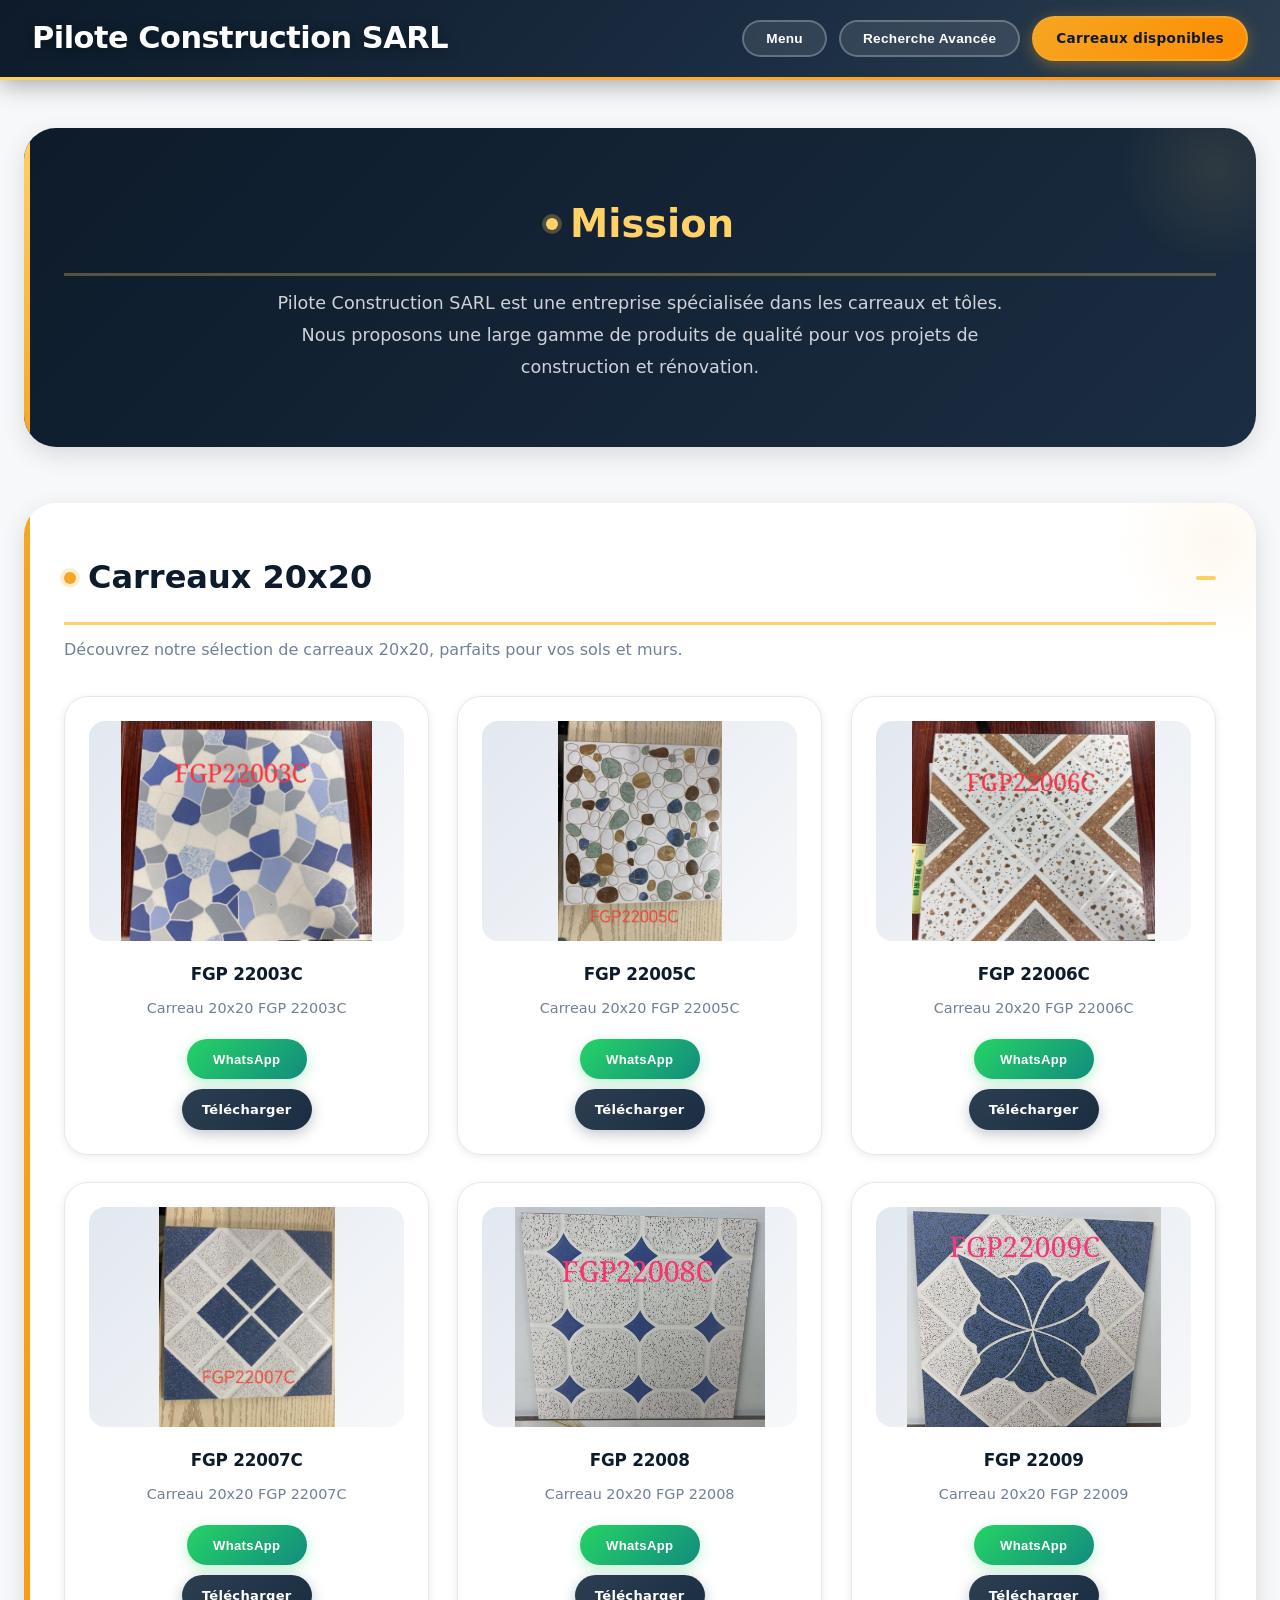
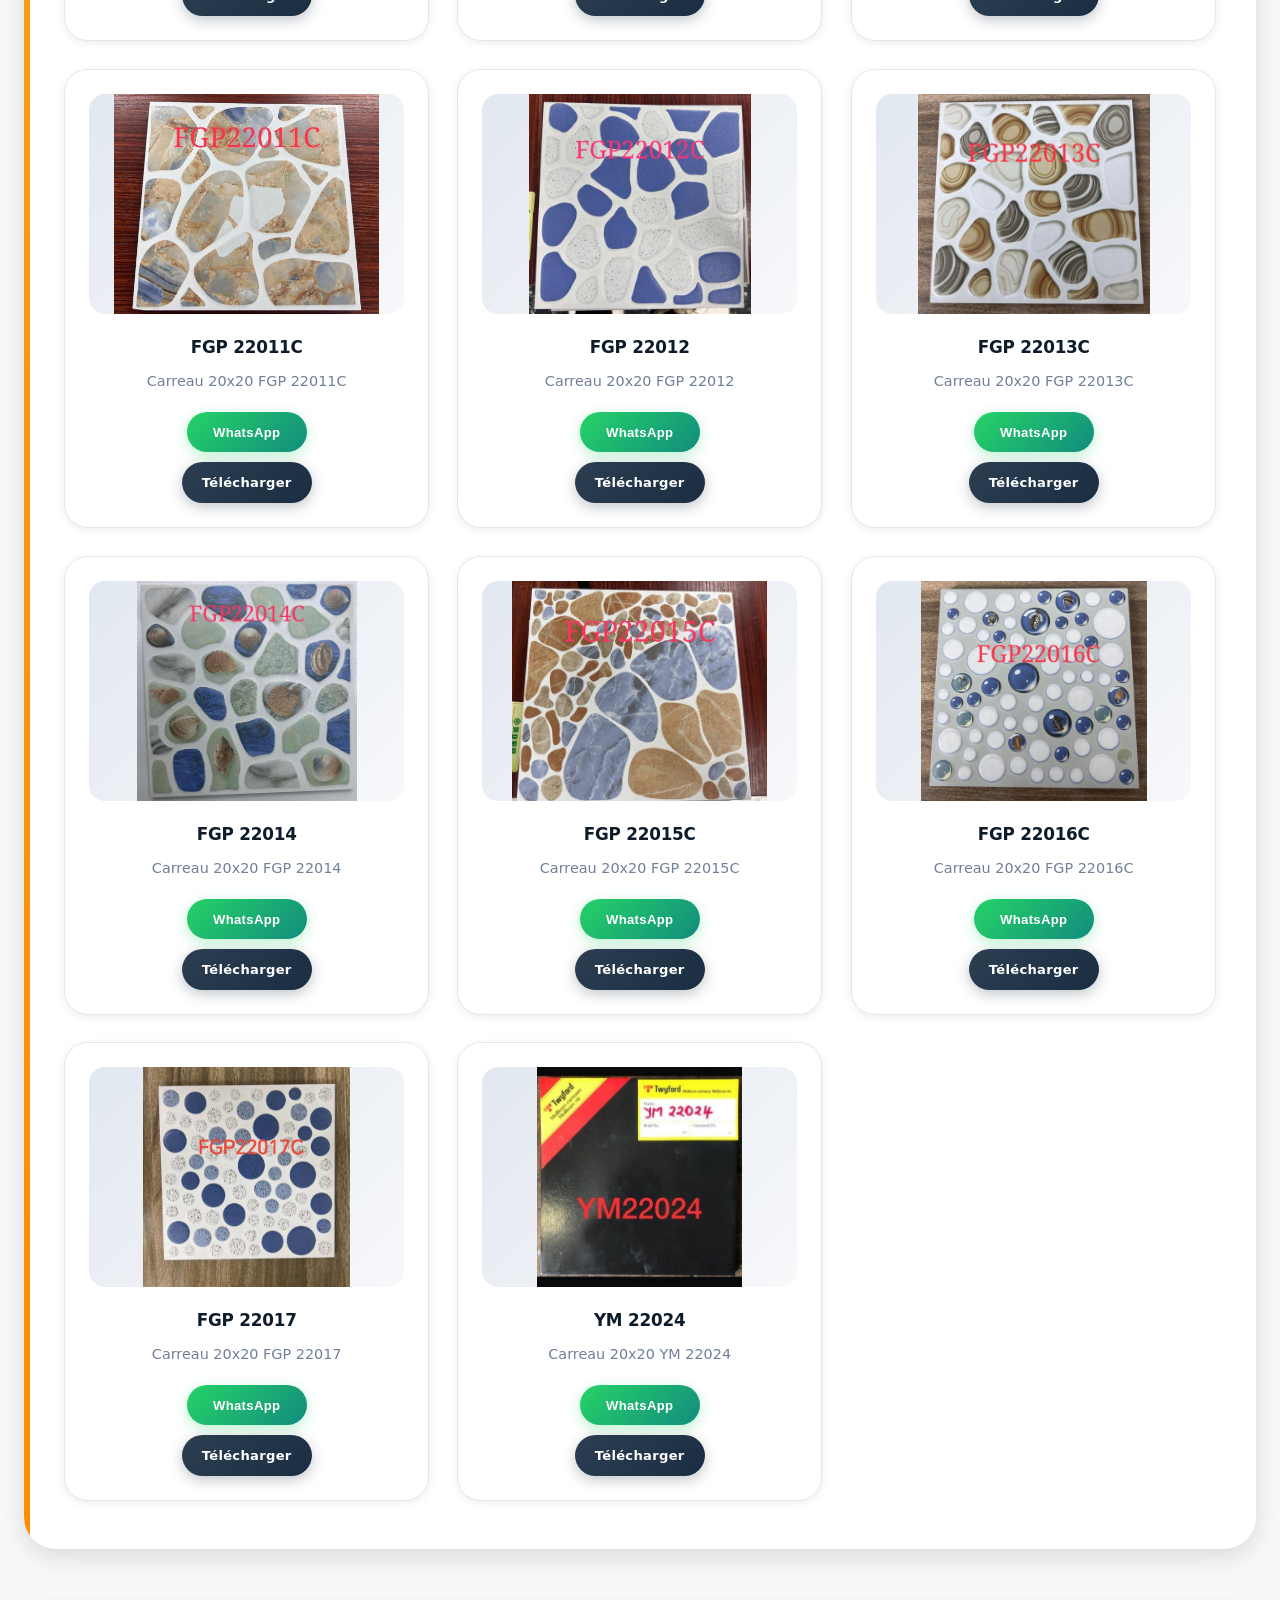
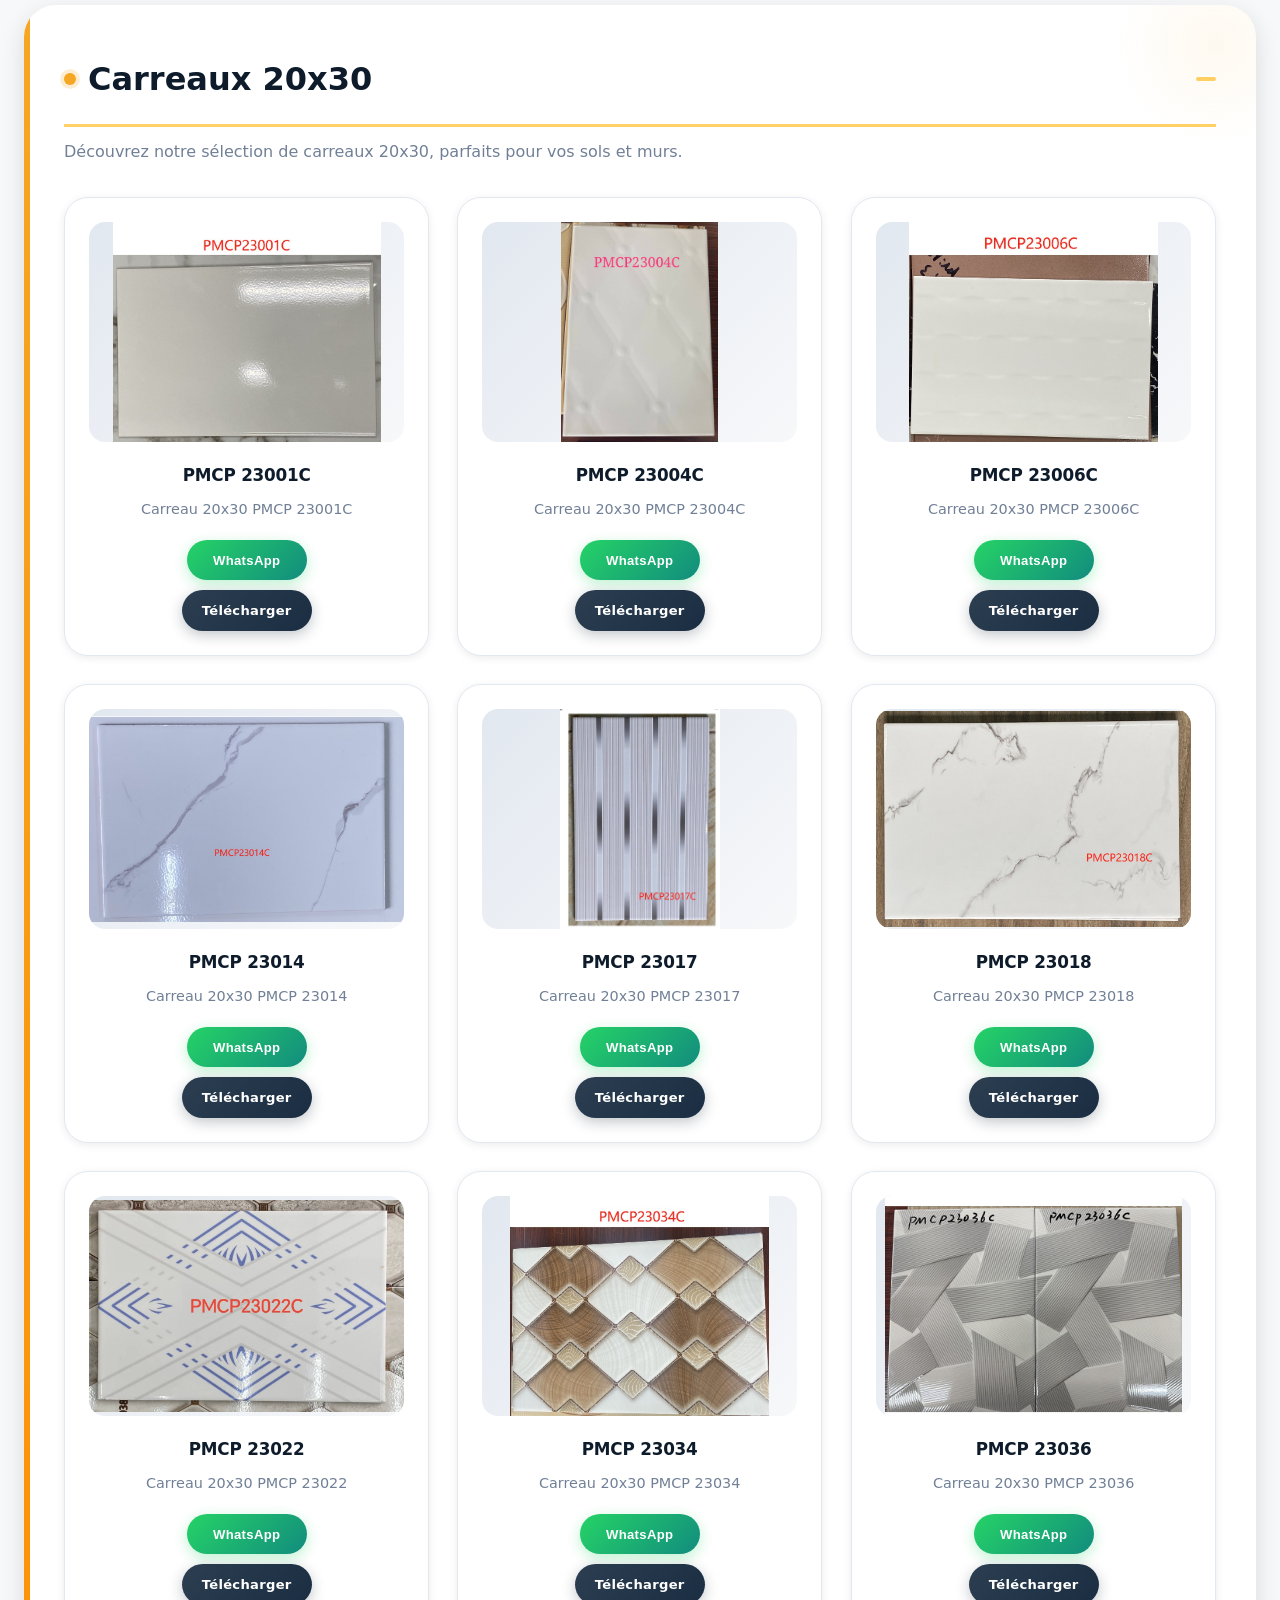
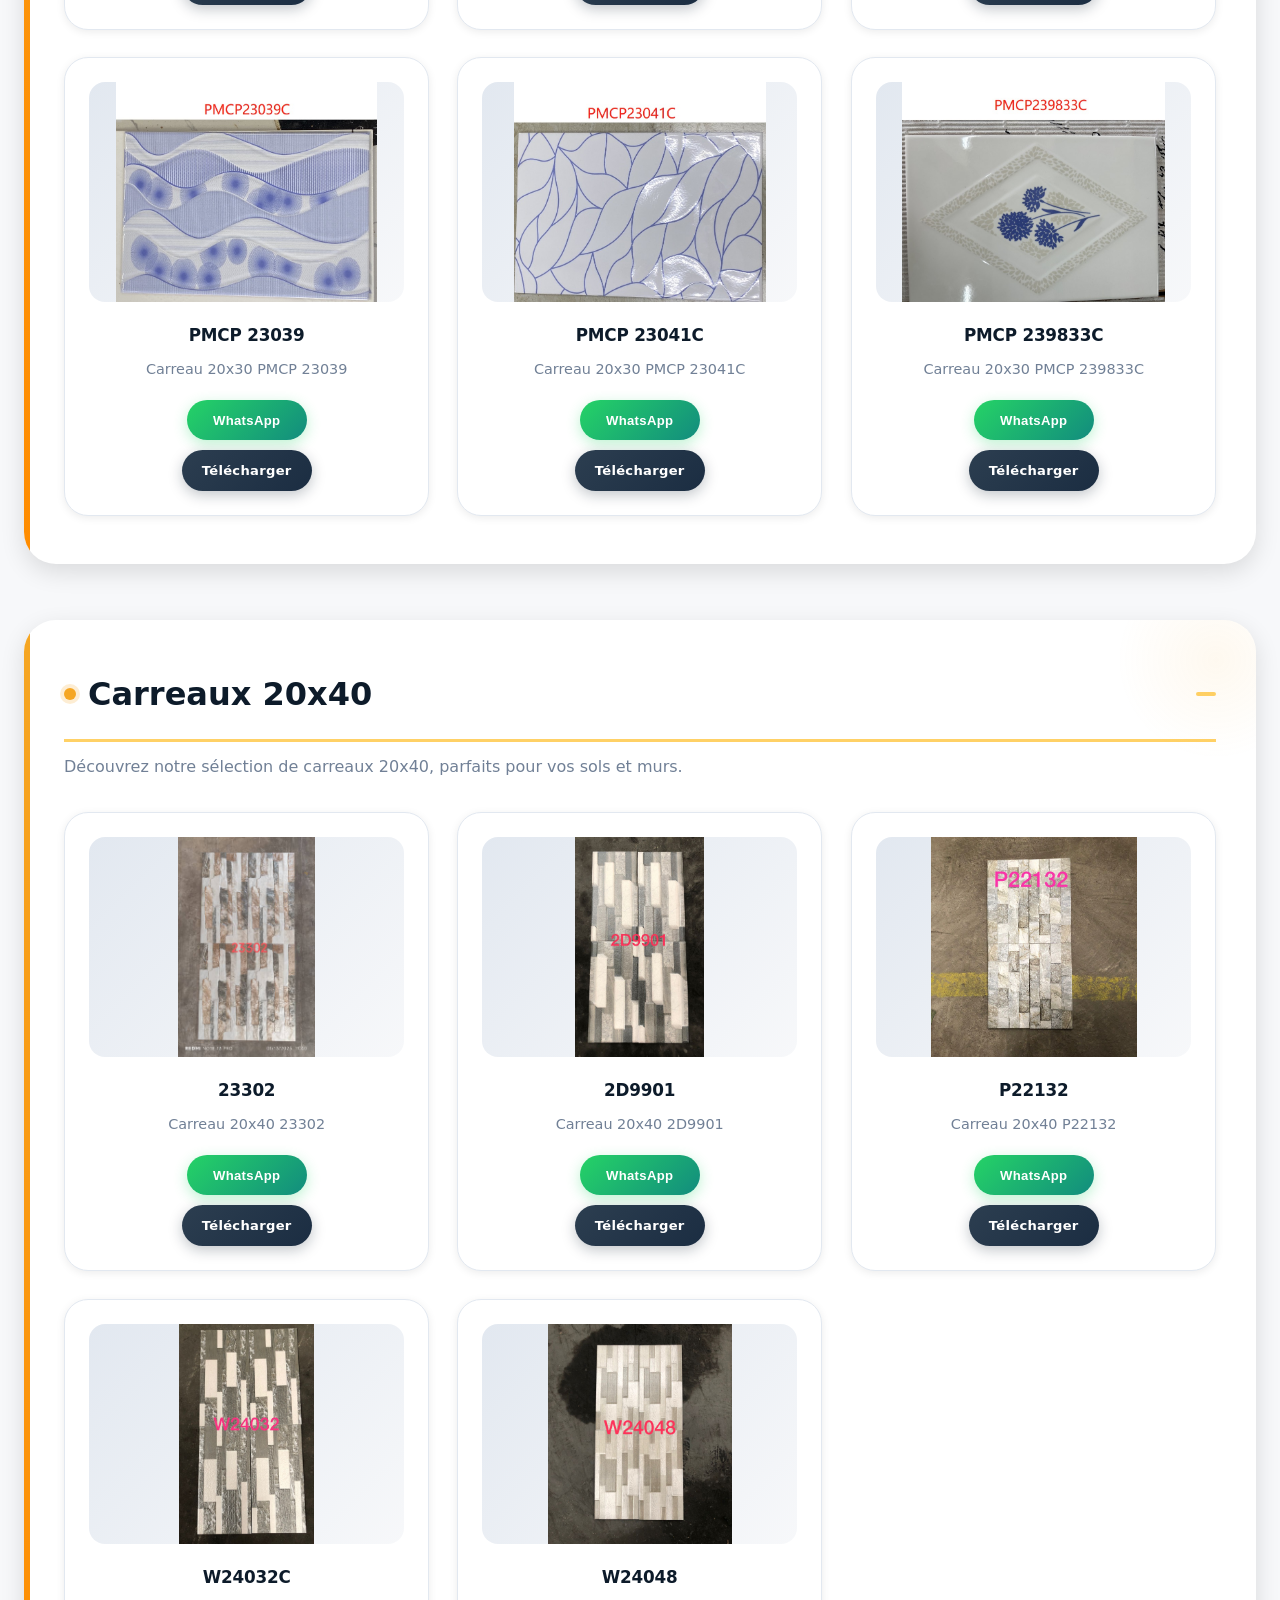
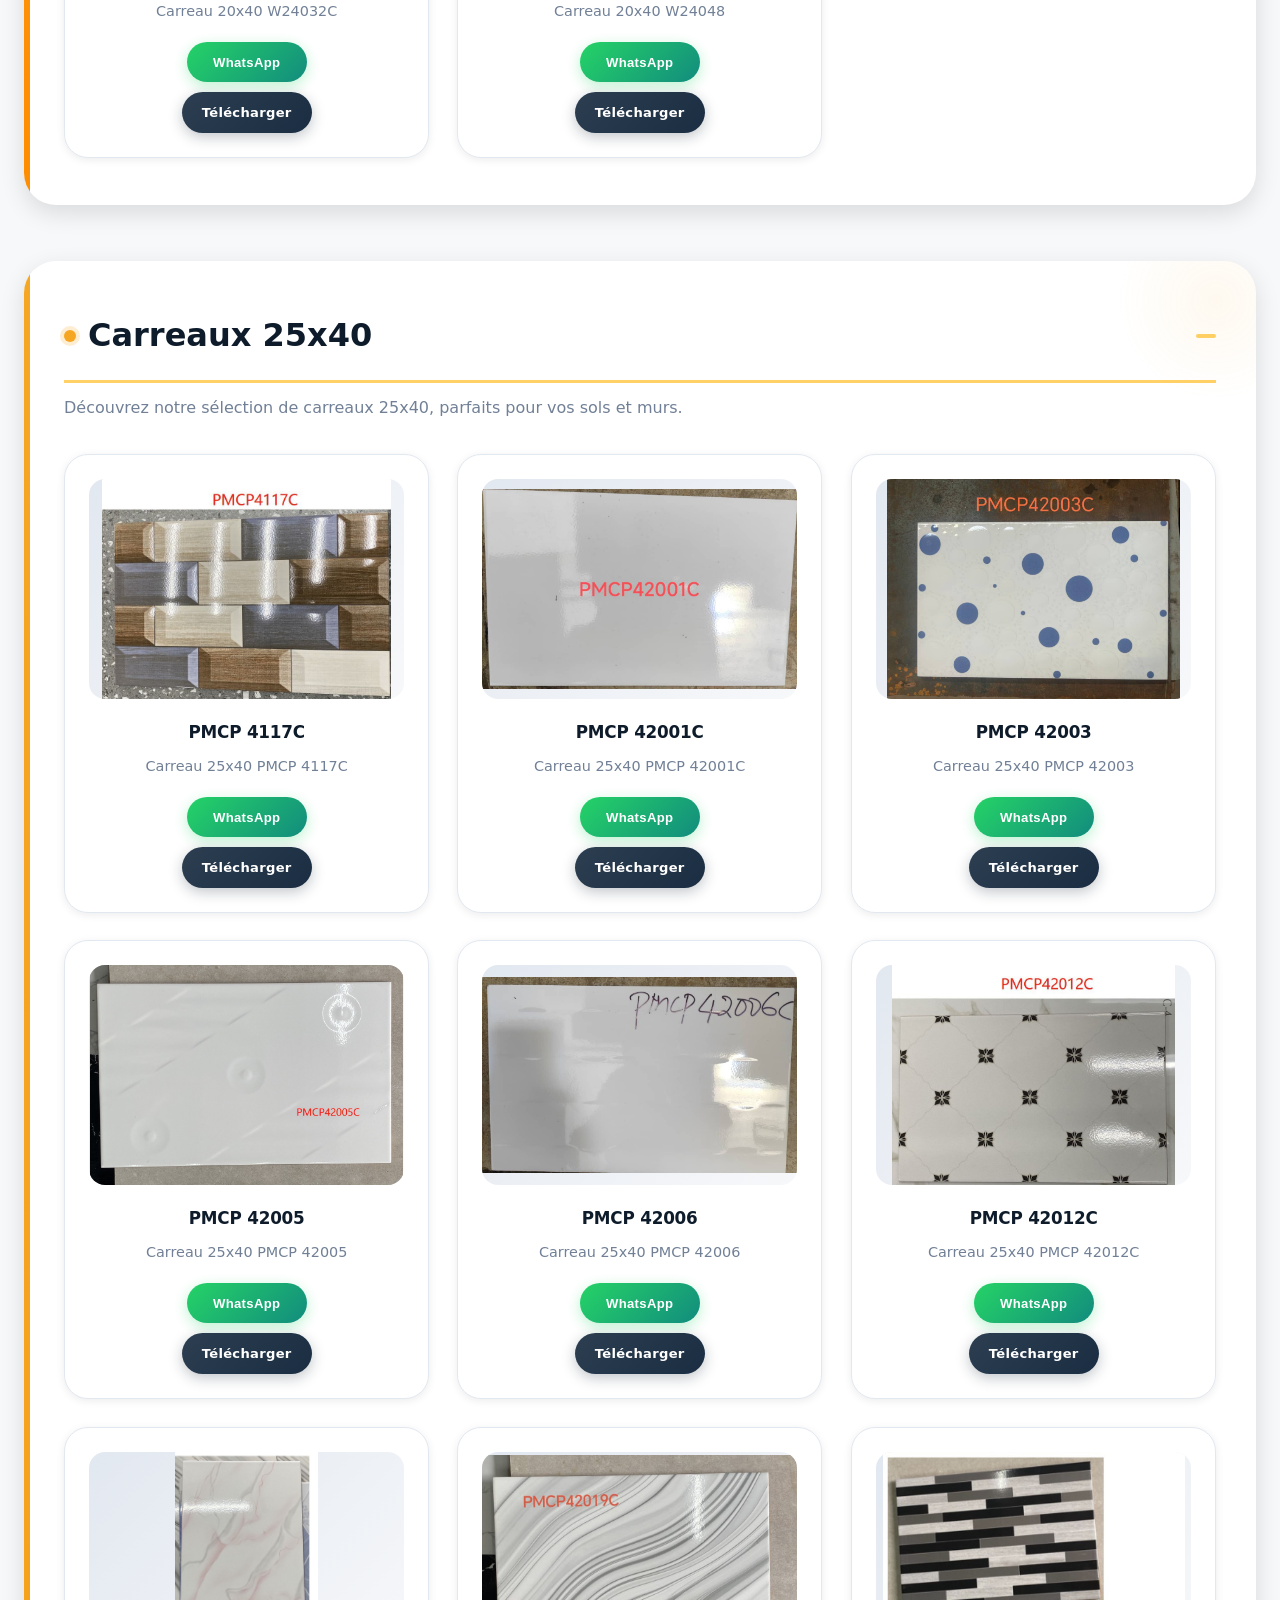
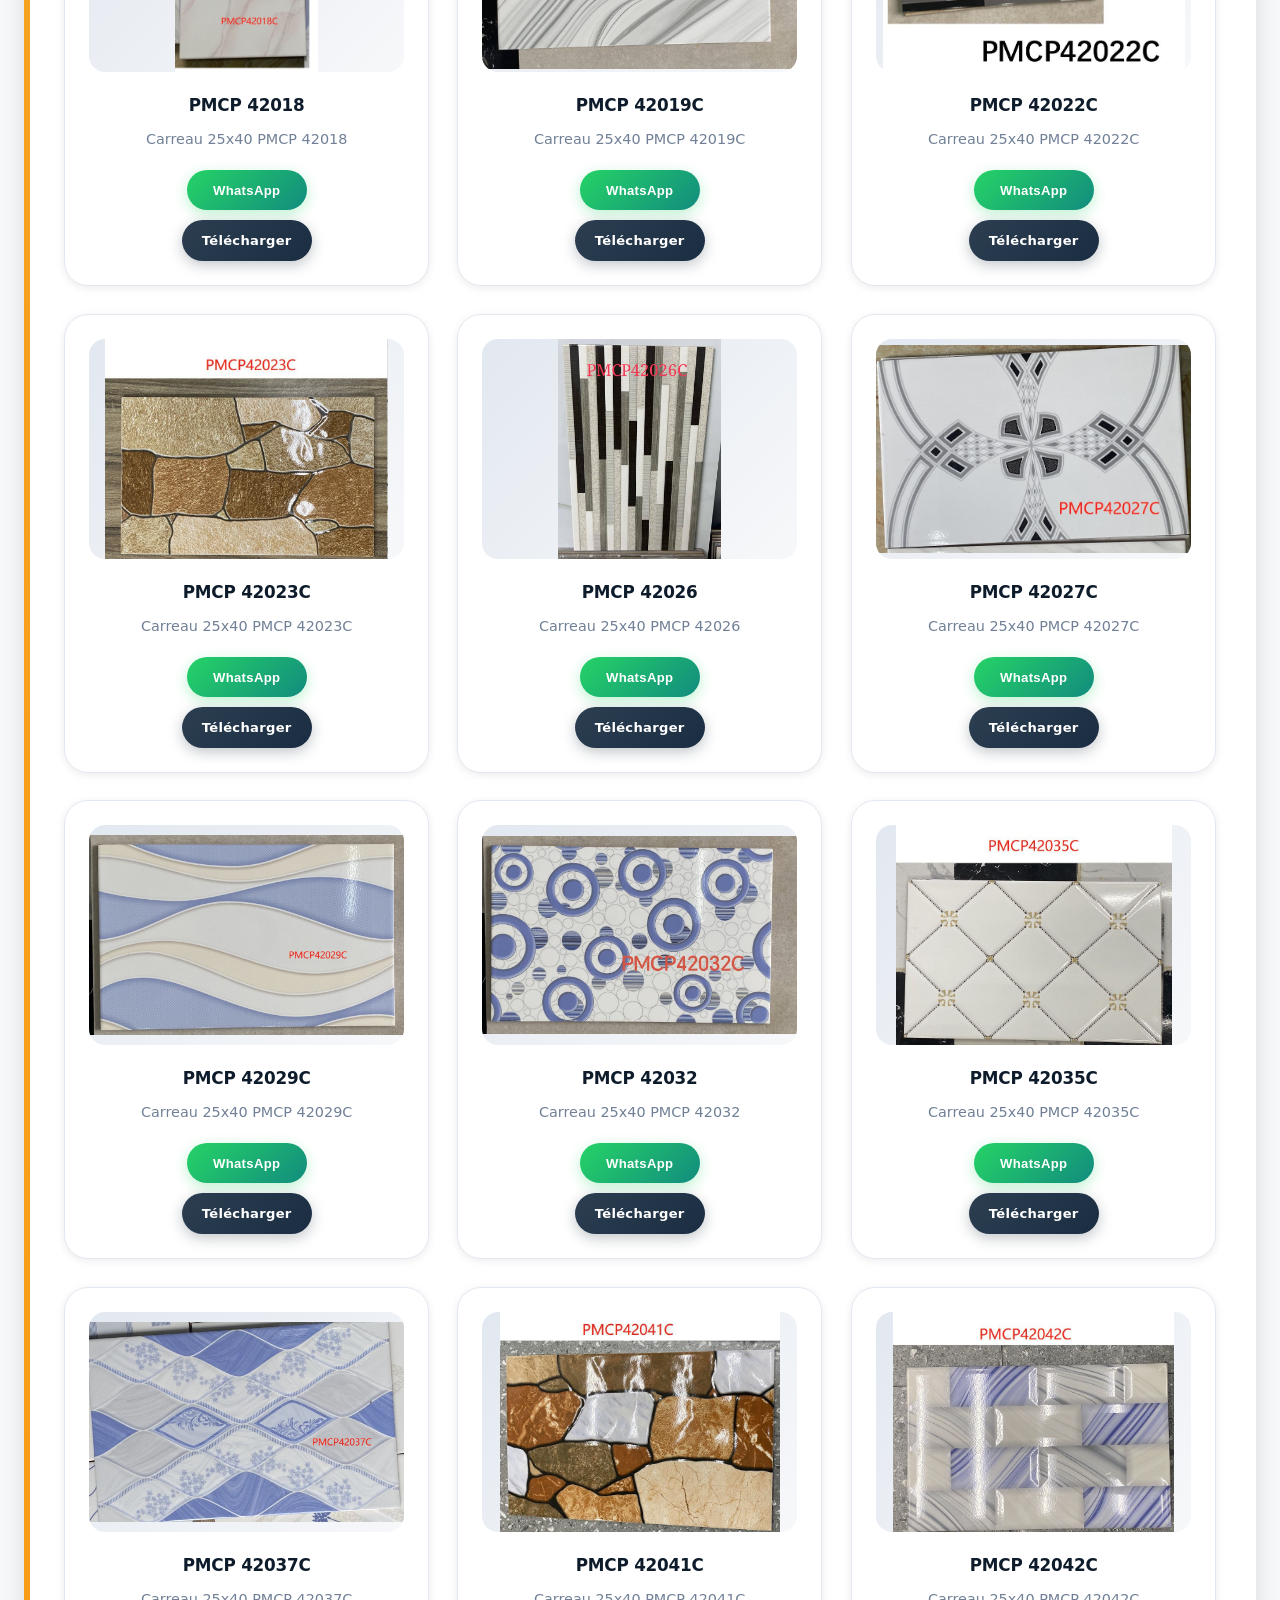
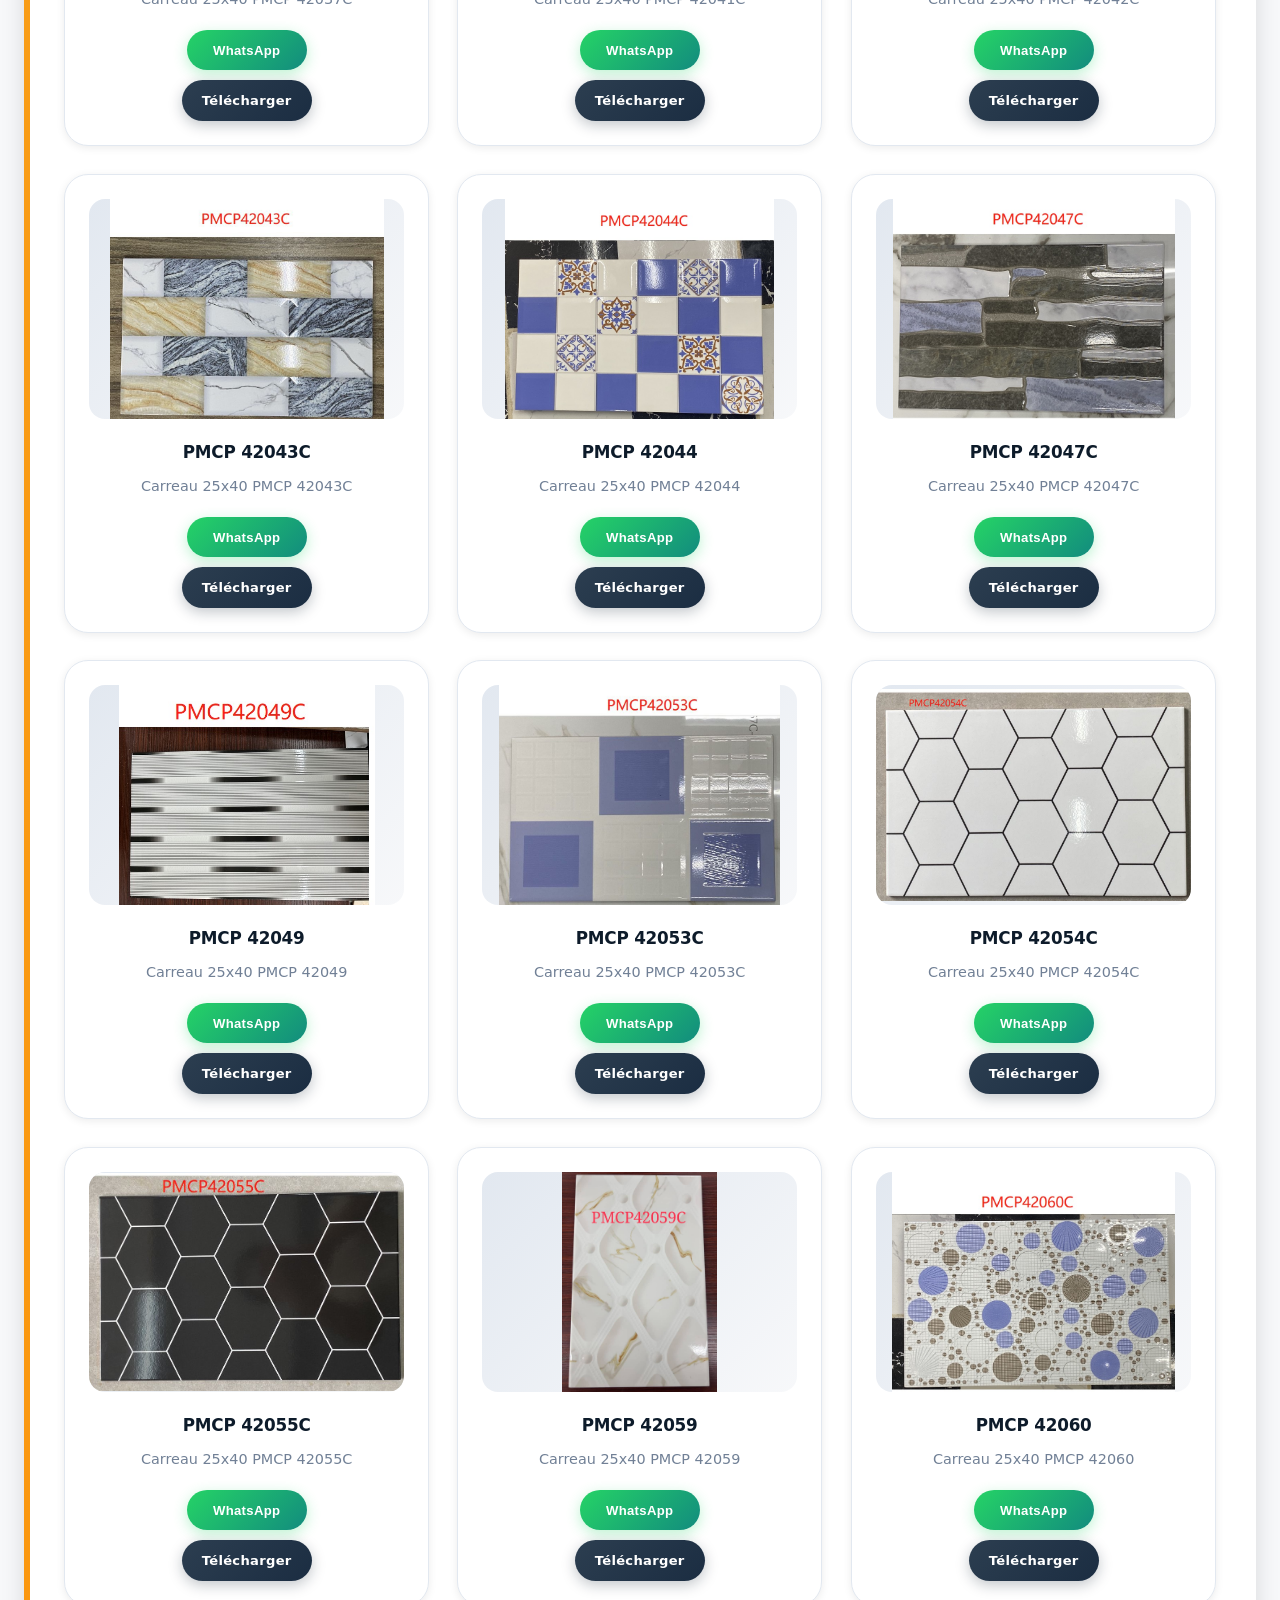
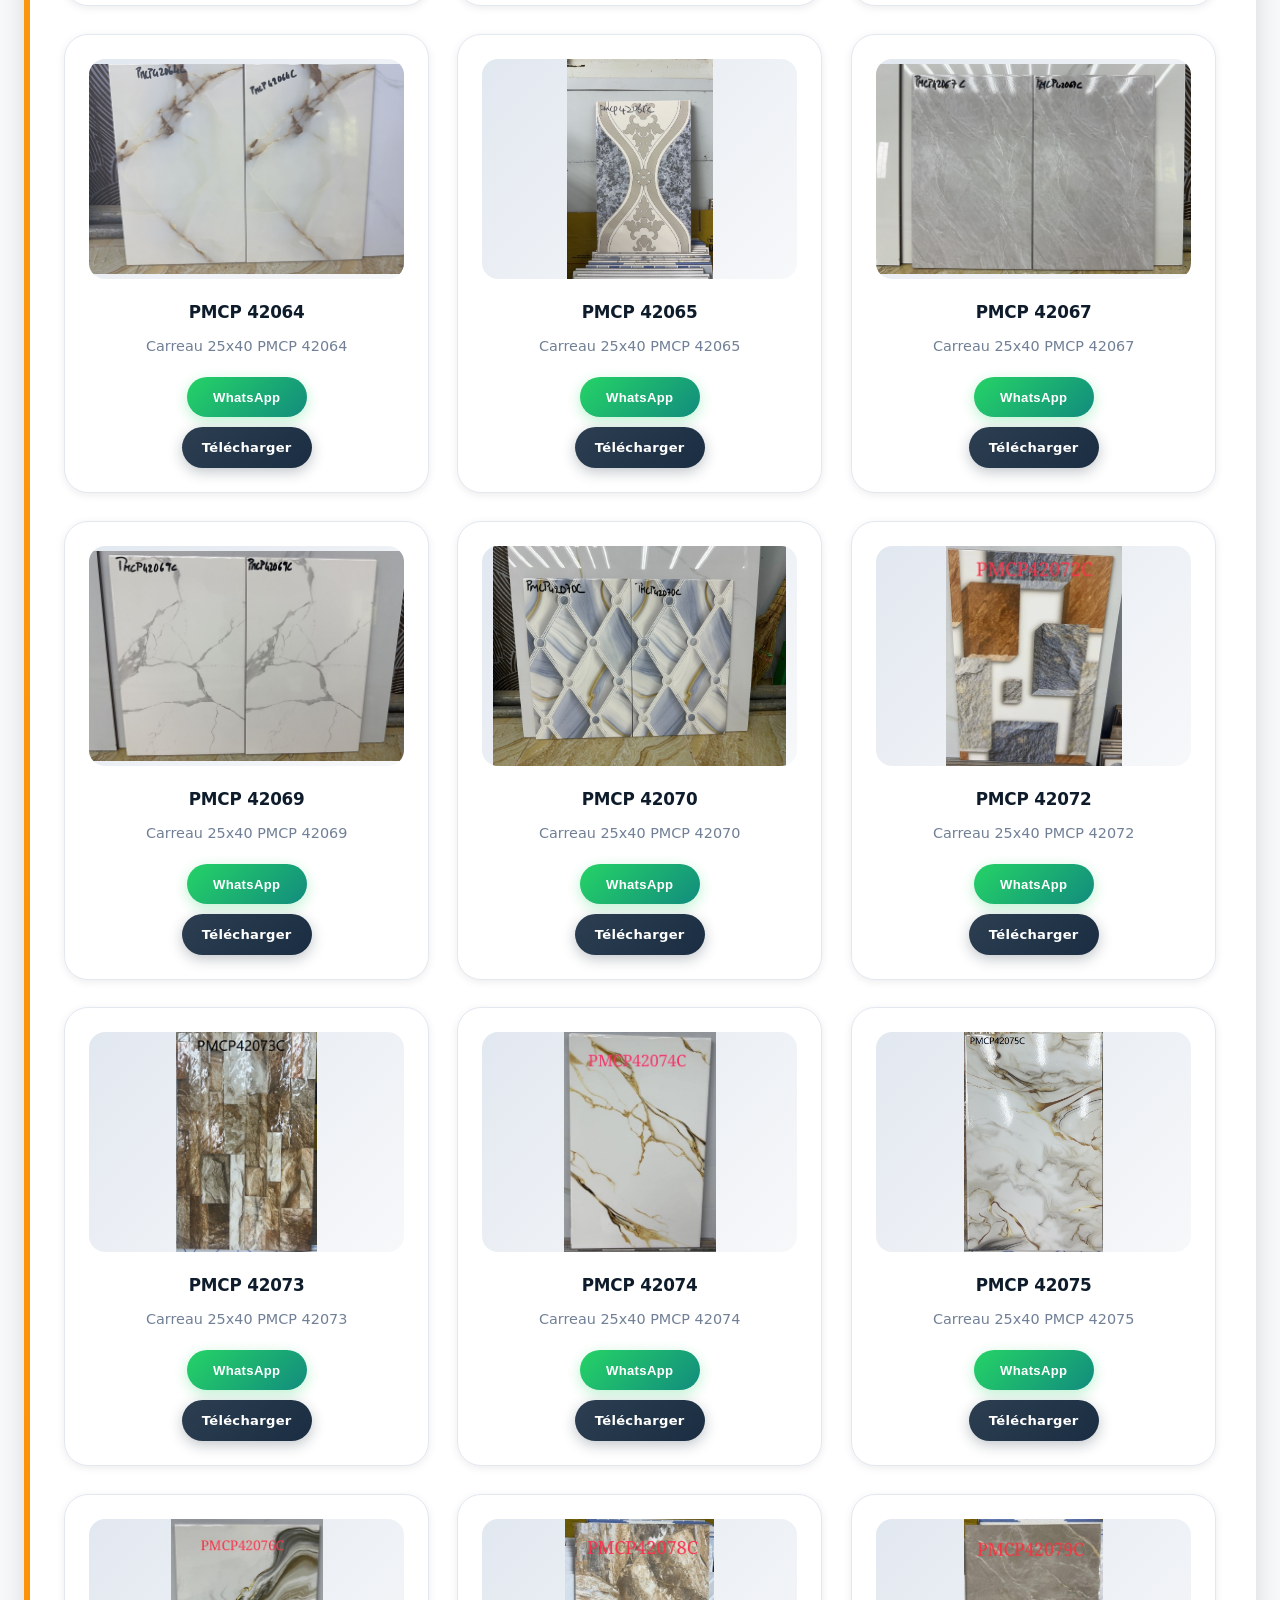
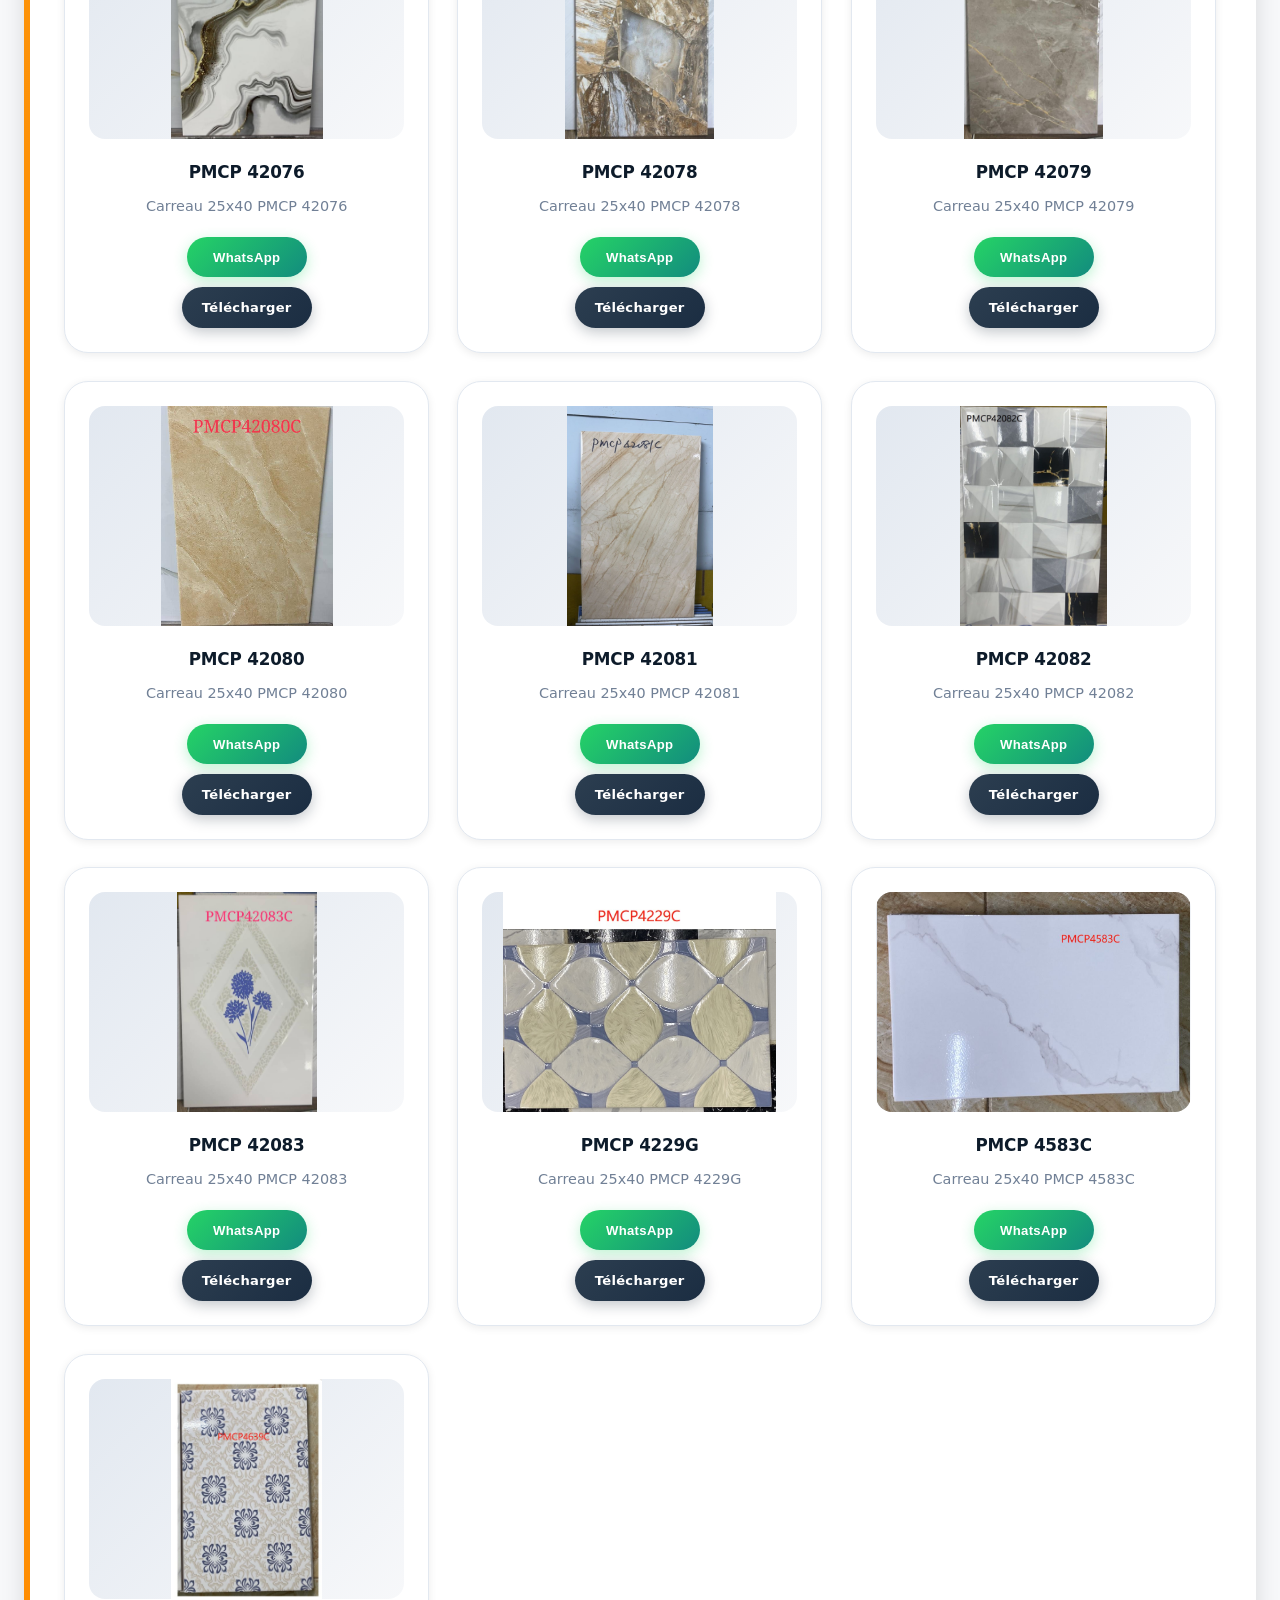
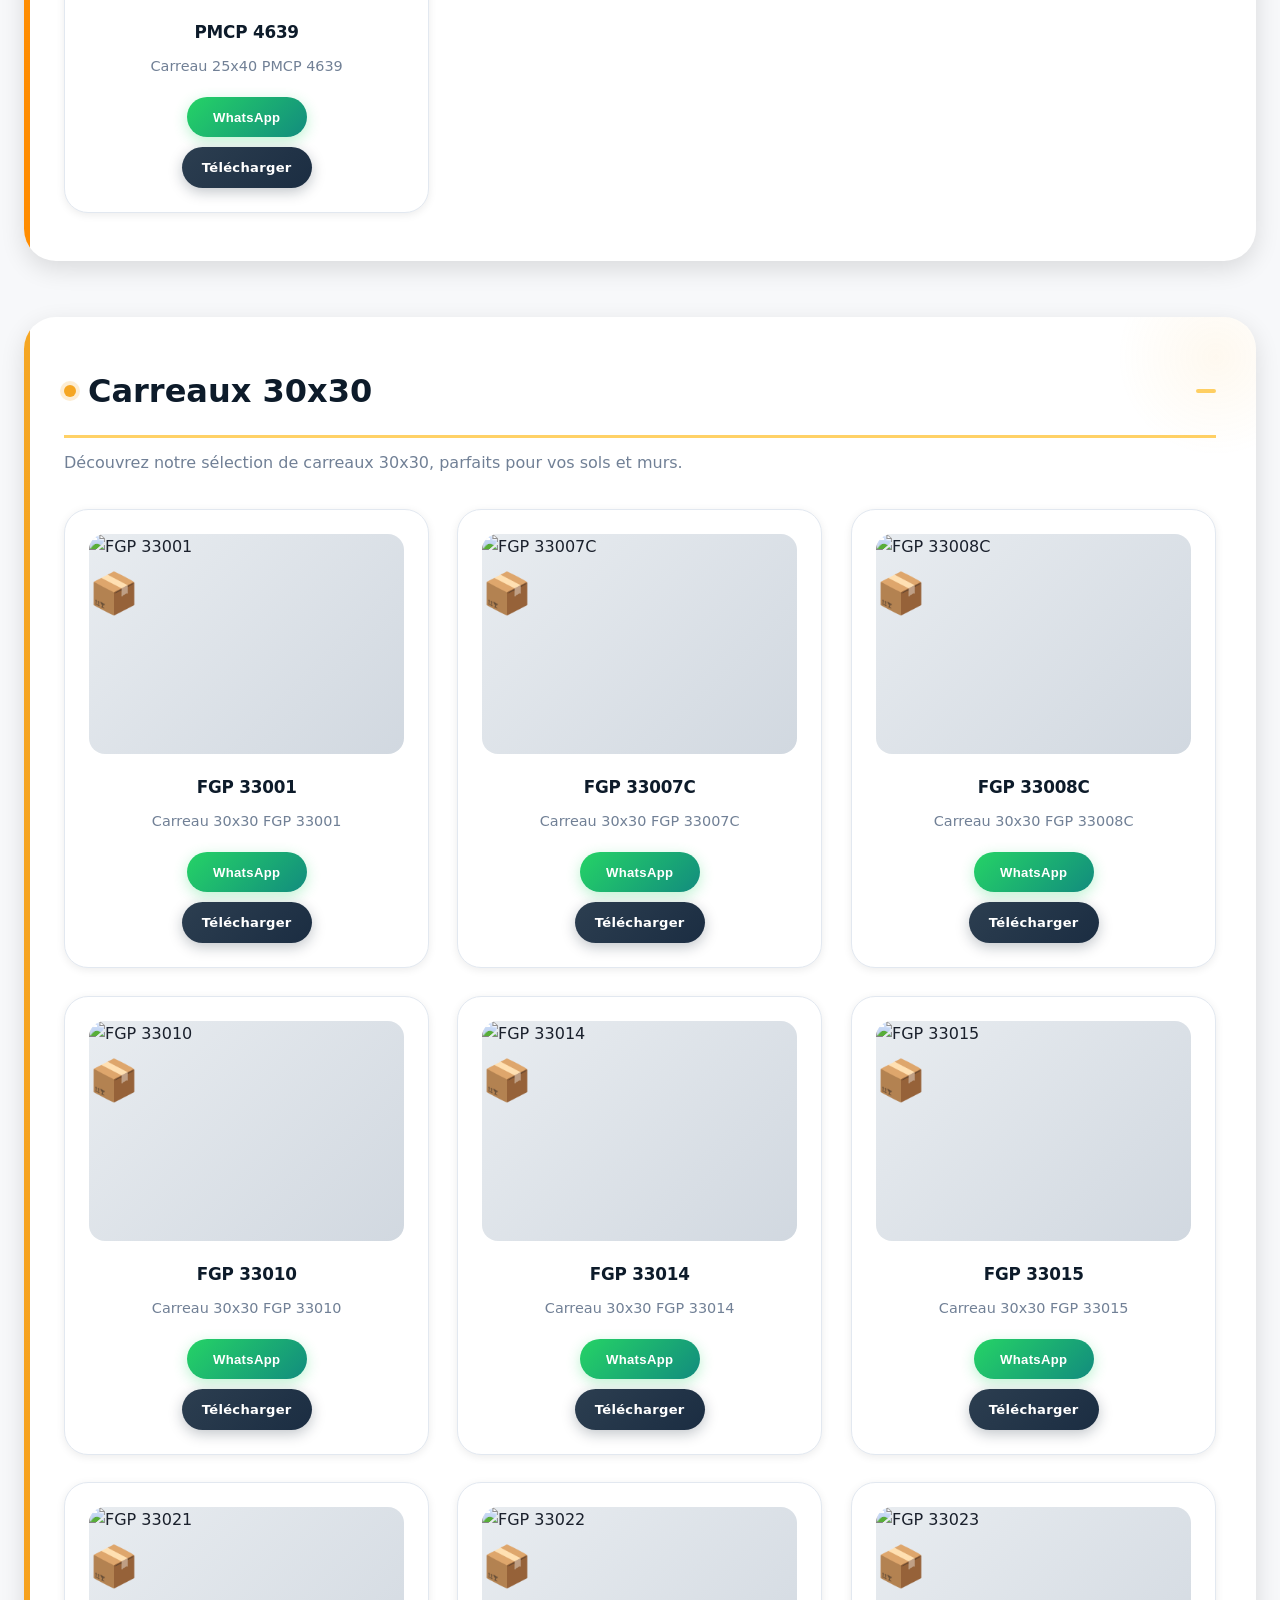
==== commit c97844fa: "ajout des 25/40" ====
--- a/index.html
+++ b/index.html
@@ -134,6 +134,47 @@
         </div>
     </div>
 
+    <!-- WhatsApp Modal -->
+    <div id="whatsapp-modal" class="modal">
+        <div class="modal-overlay"></div>
+
+        <div class="modal-content">
+            <button class="modal-close" id="whatsapp-close">&times;</button>
+
+            <h2>Choisissez un contact</h2>
+
+            <div class="whatsapp-contacts">
+                <a href="#" class="contact-link" data-number="237670078114" style="background-color: gold;">
+                Mr DJOUA ZIDANE ( PDG )
+                </a>
+
+                <a href="#" class="contact-link" data-number="237682939176" style="background-color: gold;">
+                Mr TCHIOFFO DIBORES ( DG )
+                </a>
+
+                <a href="#" class="contact-link" data-number="237681987598">
+                Mr DJOUA JORES
+                </a>
+                <a href="#" class="contact-link" data-number="237670078114">
+                MATIP KEVIN.dev
+                </a>
+                <a href="#" class="contact-link" data-number="237681987598">
+                LOIC JARDEL
+                </a>
+                <a href="#" class="contact-link" data-number="237681987598">
+                PHARELLE DIAMS
+                </a>
+                <a href="#" class="contact-link" data-number="237681987598">
+                WAH LINARESSE
+                </a>
+                <a href="#" class="contact-link" data-number="237681987598">
+                MANUELLA
+                </a>
+
+            </div>
+        </div>
+    </div>
+
     <script src="index.js"></script>
 </body>
 
--- a/style.css
+++ b/style.css
@@ -387,7 +387,7 @@
 .card img {
     width: 100%;
     height: 220px;
-    object-fit: cover;
+    object-fit: contain;
     border-radius: var(--radius-md);
     margin-bottom: 20px;
     background: linear-gradient(135deg, #e2e8f0 0%, #f7f8fa 100%);
@@ -618,6 +618,45 @@
     animation: modalPop .3s cubic-bezier(.34, 1.56, .64, 1) both;
 }
 
+
+/* WhatsApp Modal Contacts */
+
+.whatsapp-contacts {
+    display: flex;
+    flex-direction: column;
+    gap: 14px;
+}
+
+.contact-link {
+    display: block;
+    padding: 14px 18px;
+    border-radius: var(--radius-md);
+    text-decoration: none;
+    font-weight: 600;
+    color: var(--navy);
+    background: linear-gradient(135deg, rgba(37, 211, 102, 0.1), rgba(37, 211, 102, 0.05));
+    border: 2px solid rgba(37, 211, 102, 0.2);
+    transition: var(--transition);
+    text-align: center;
+}
+
+.contact-link:hover {
+    background: var(--whatsapp);
+    color: white;
+    transform: translateY(-2px);
+    box-shadow: 0 8px 20px rgba(37, 211, 102, 0.3);
+}
+
+
+/* Responsive */
+
+@media (max-width: 480px) {
+    .contact-link {
+        font-size: 0.9rem;
+        padding: 12px;
+    }
+}
+
 @keyframes modalPop {
     from {
         opacity: 0;
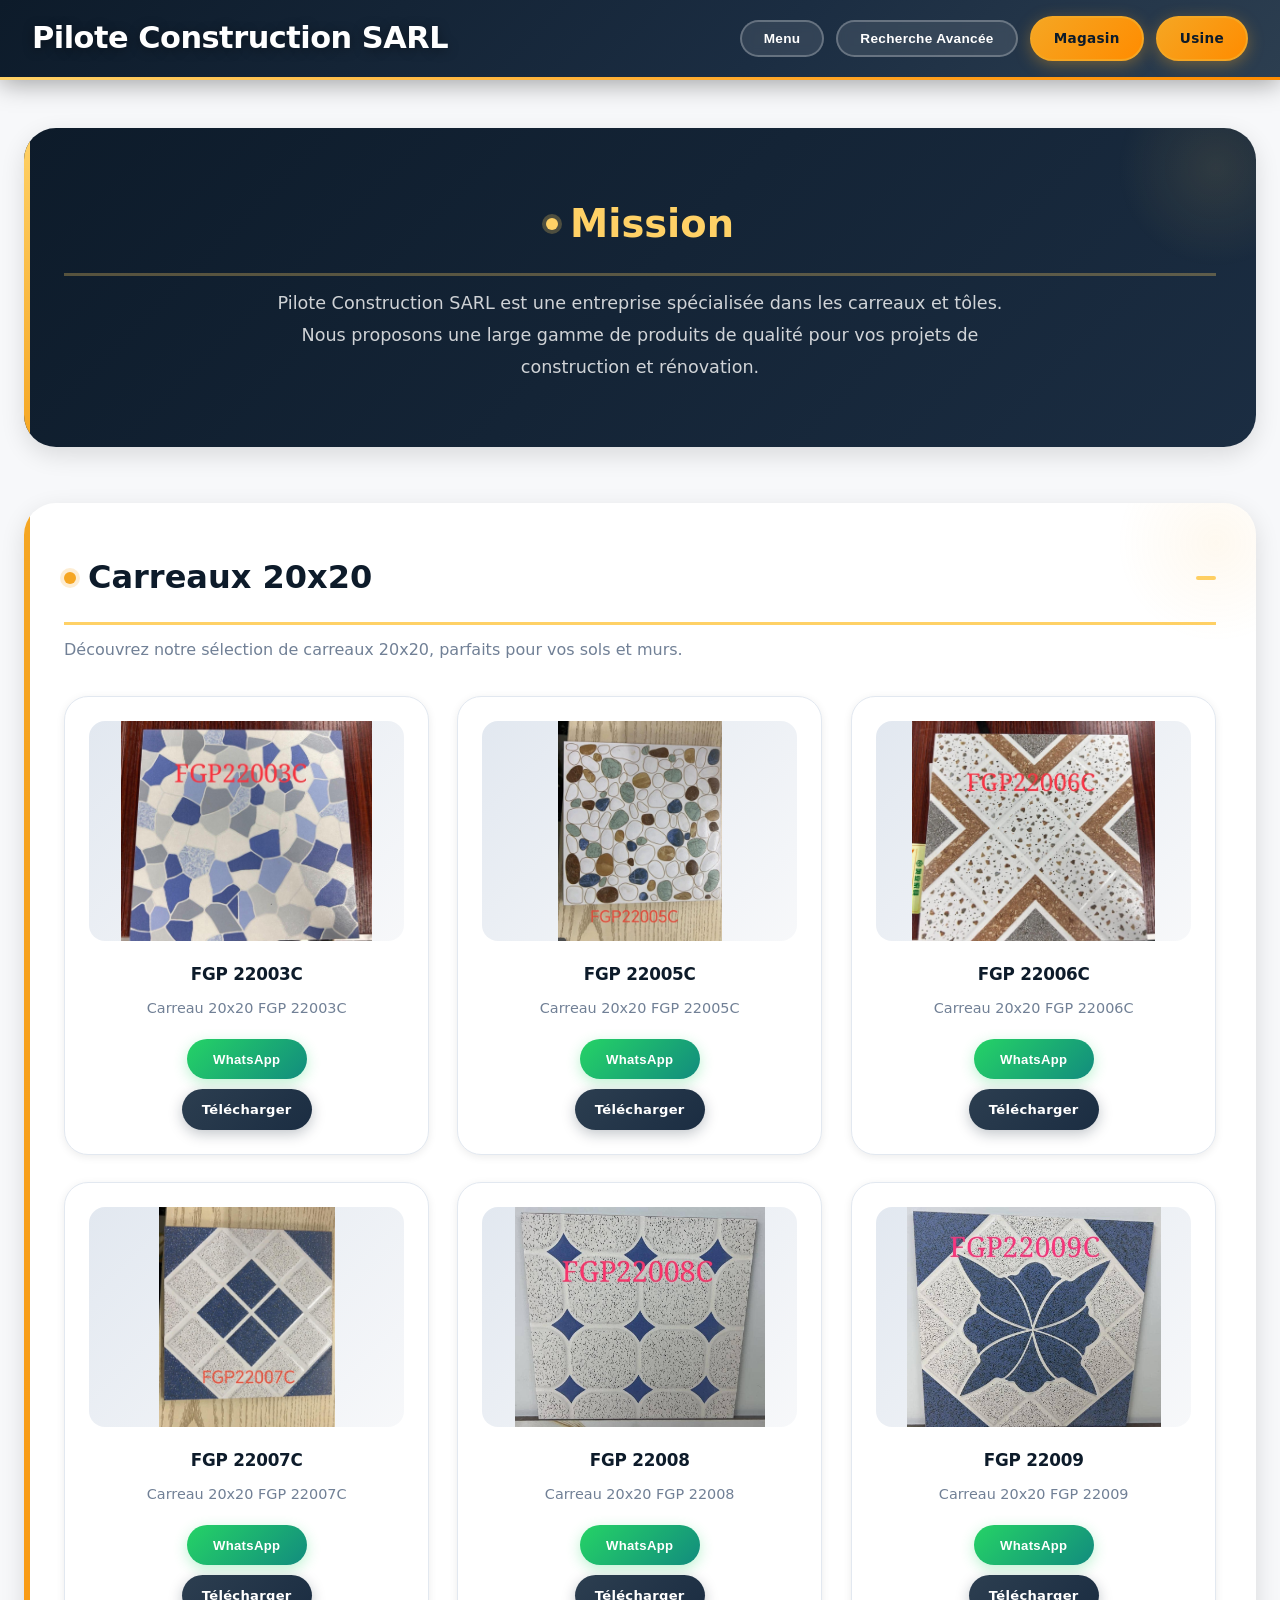
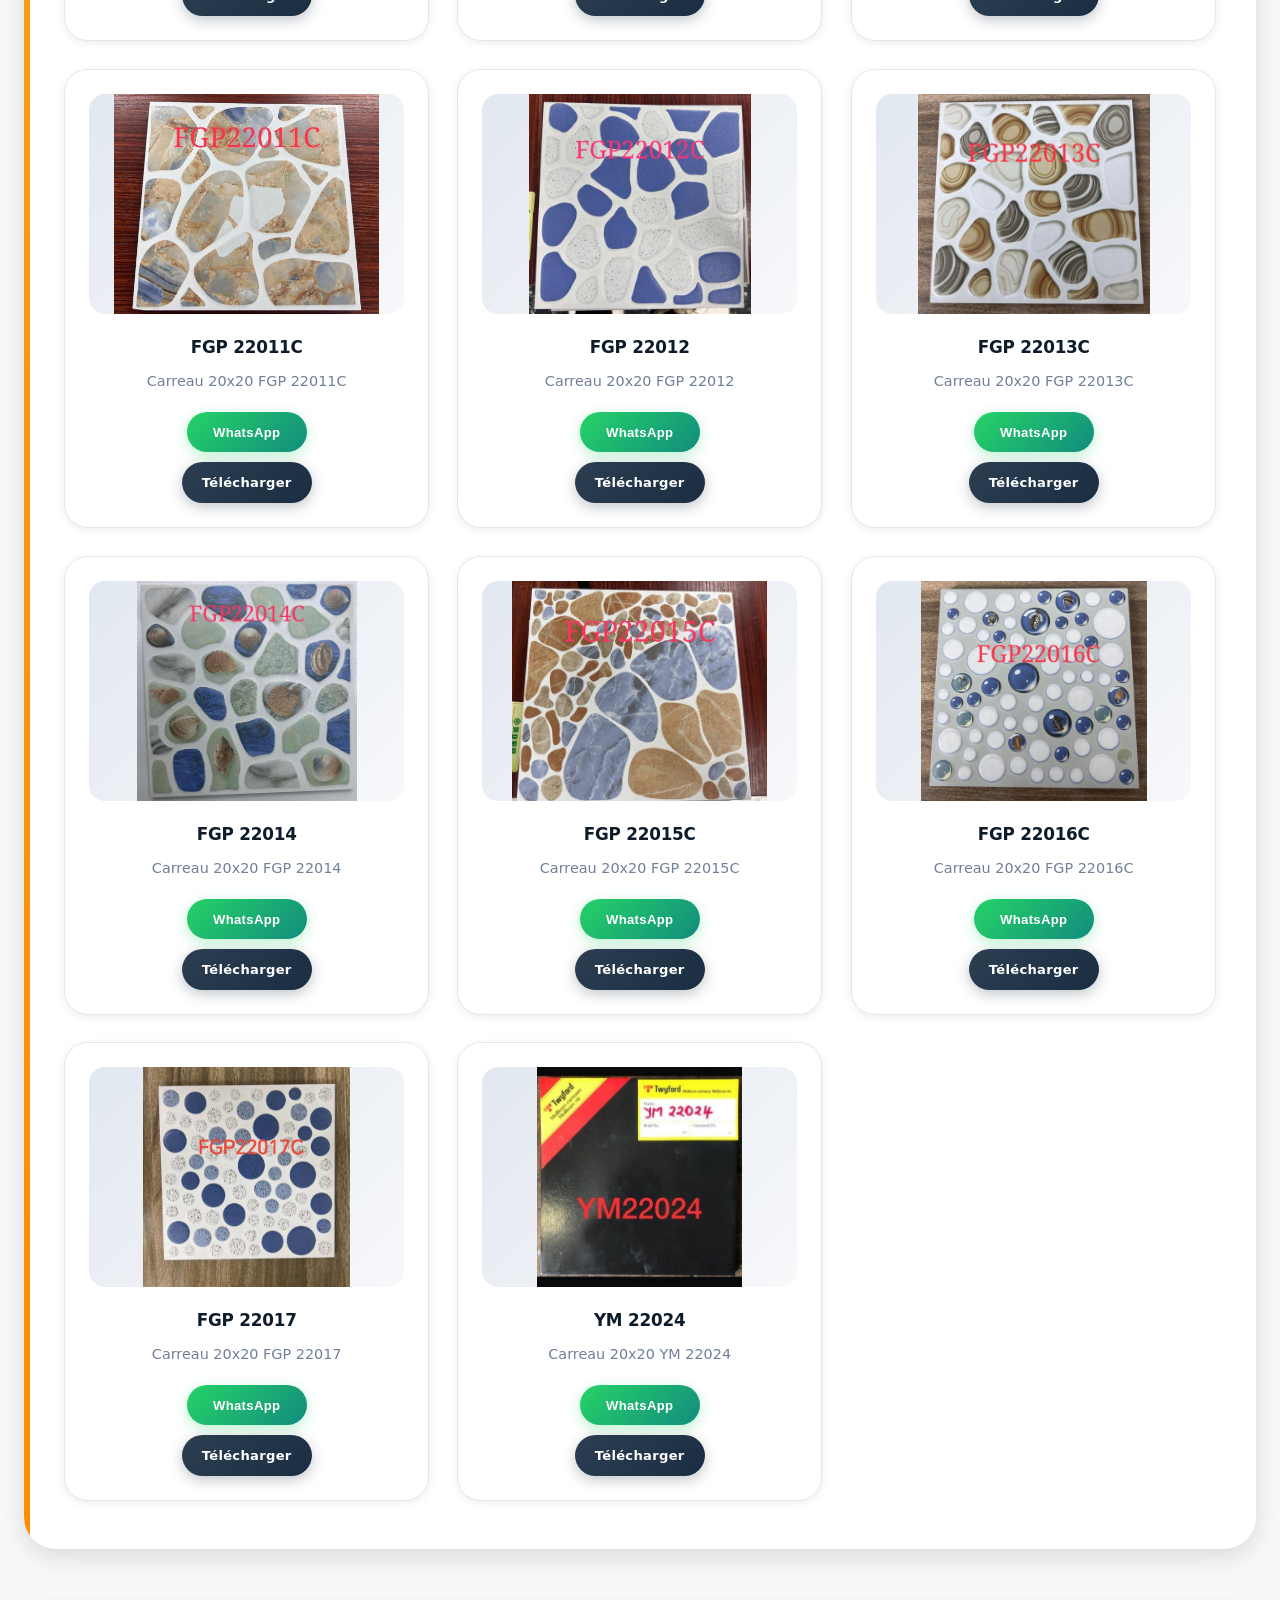
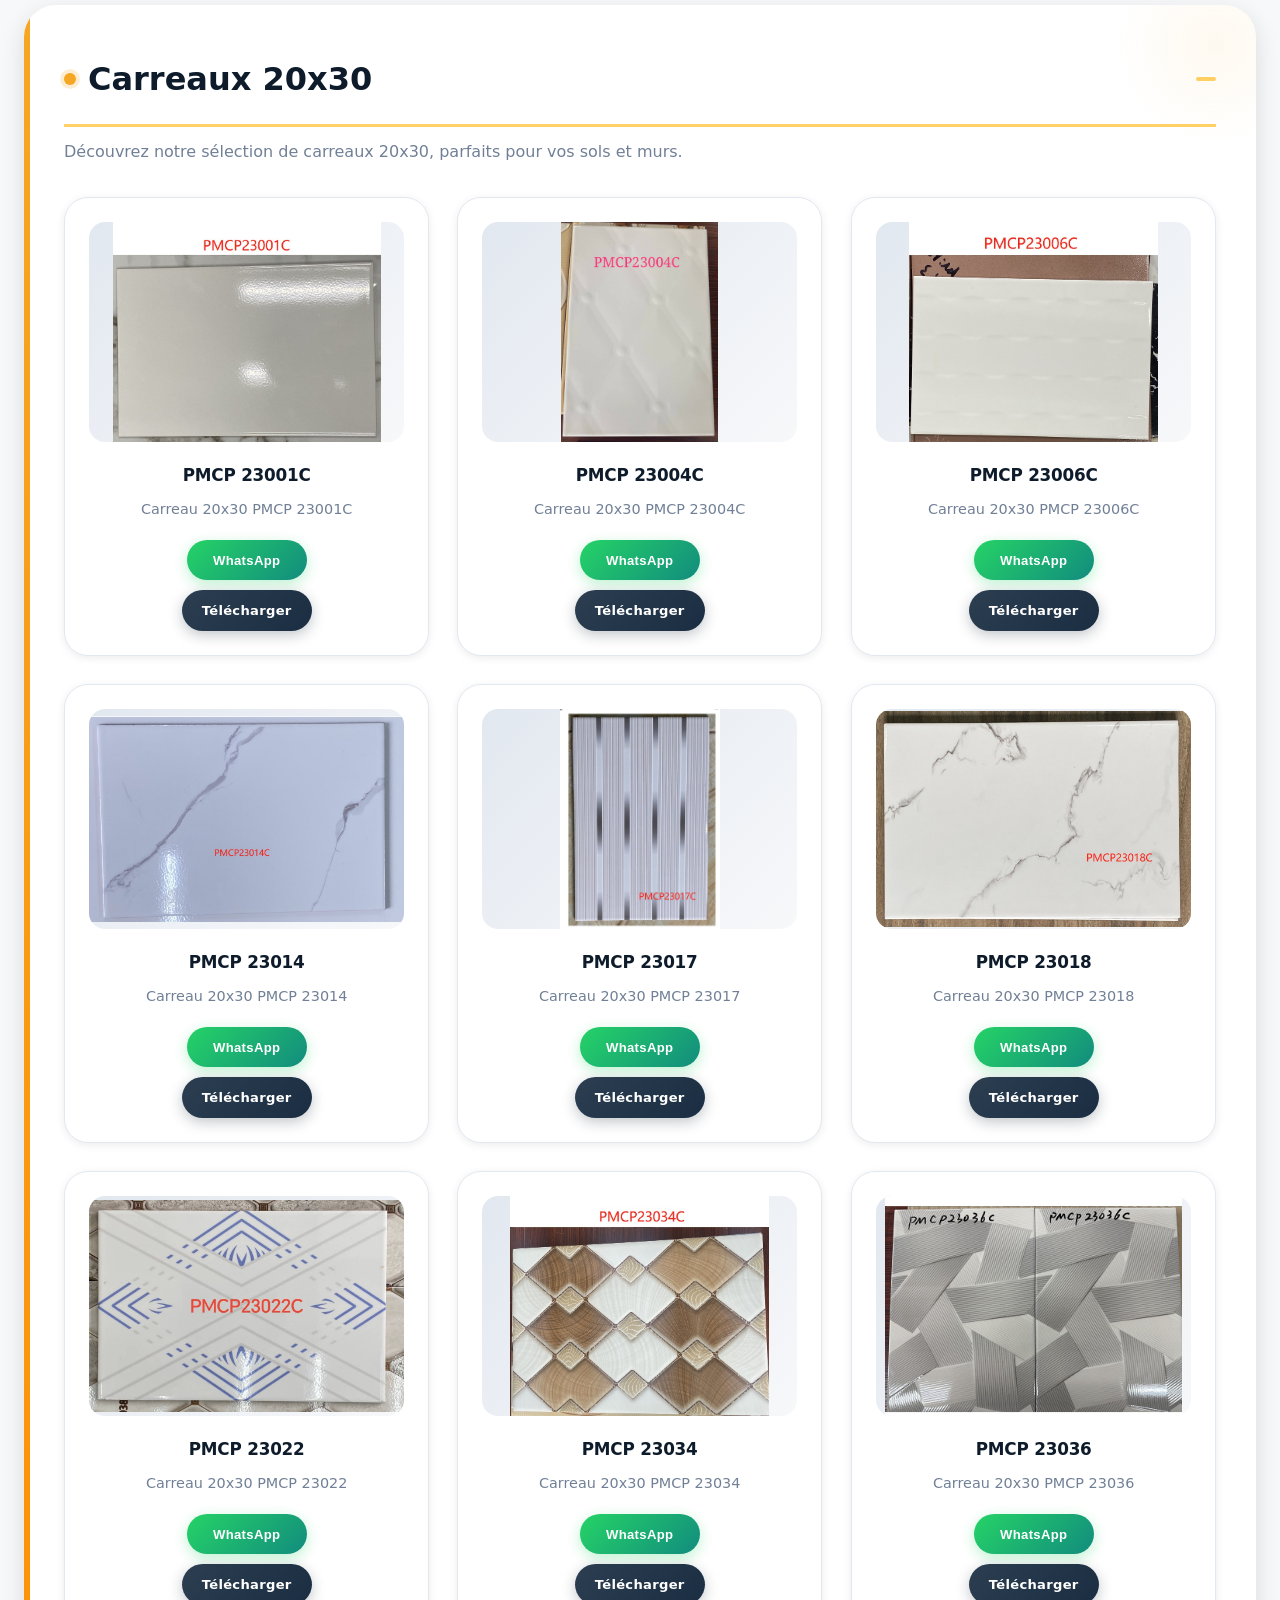
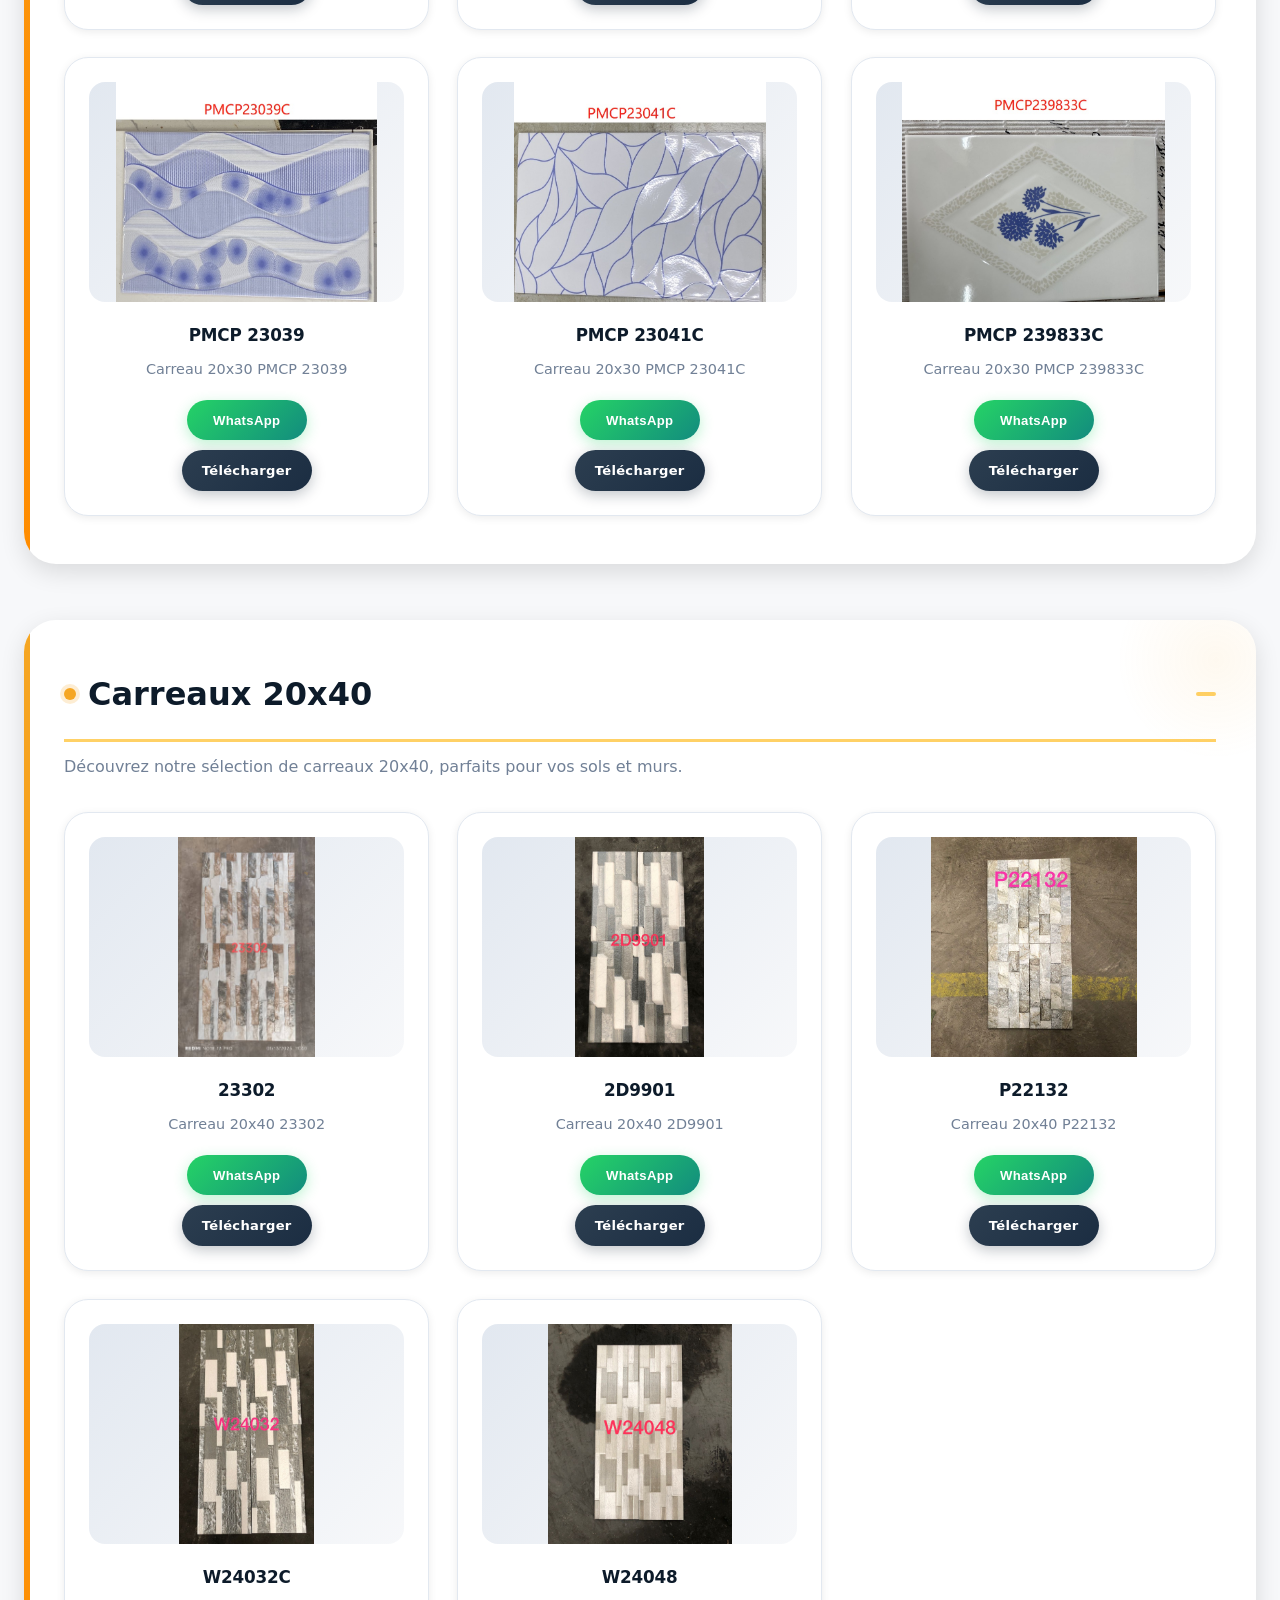
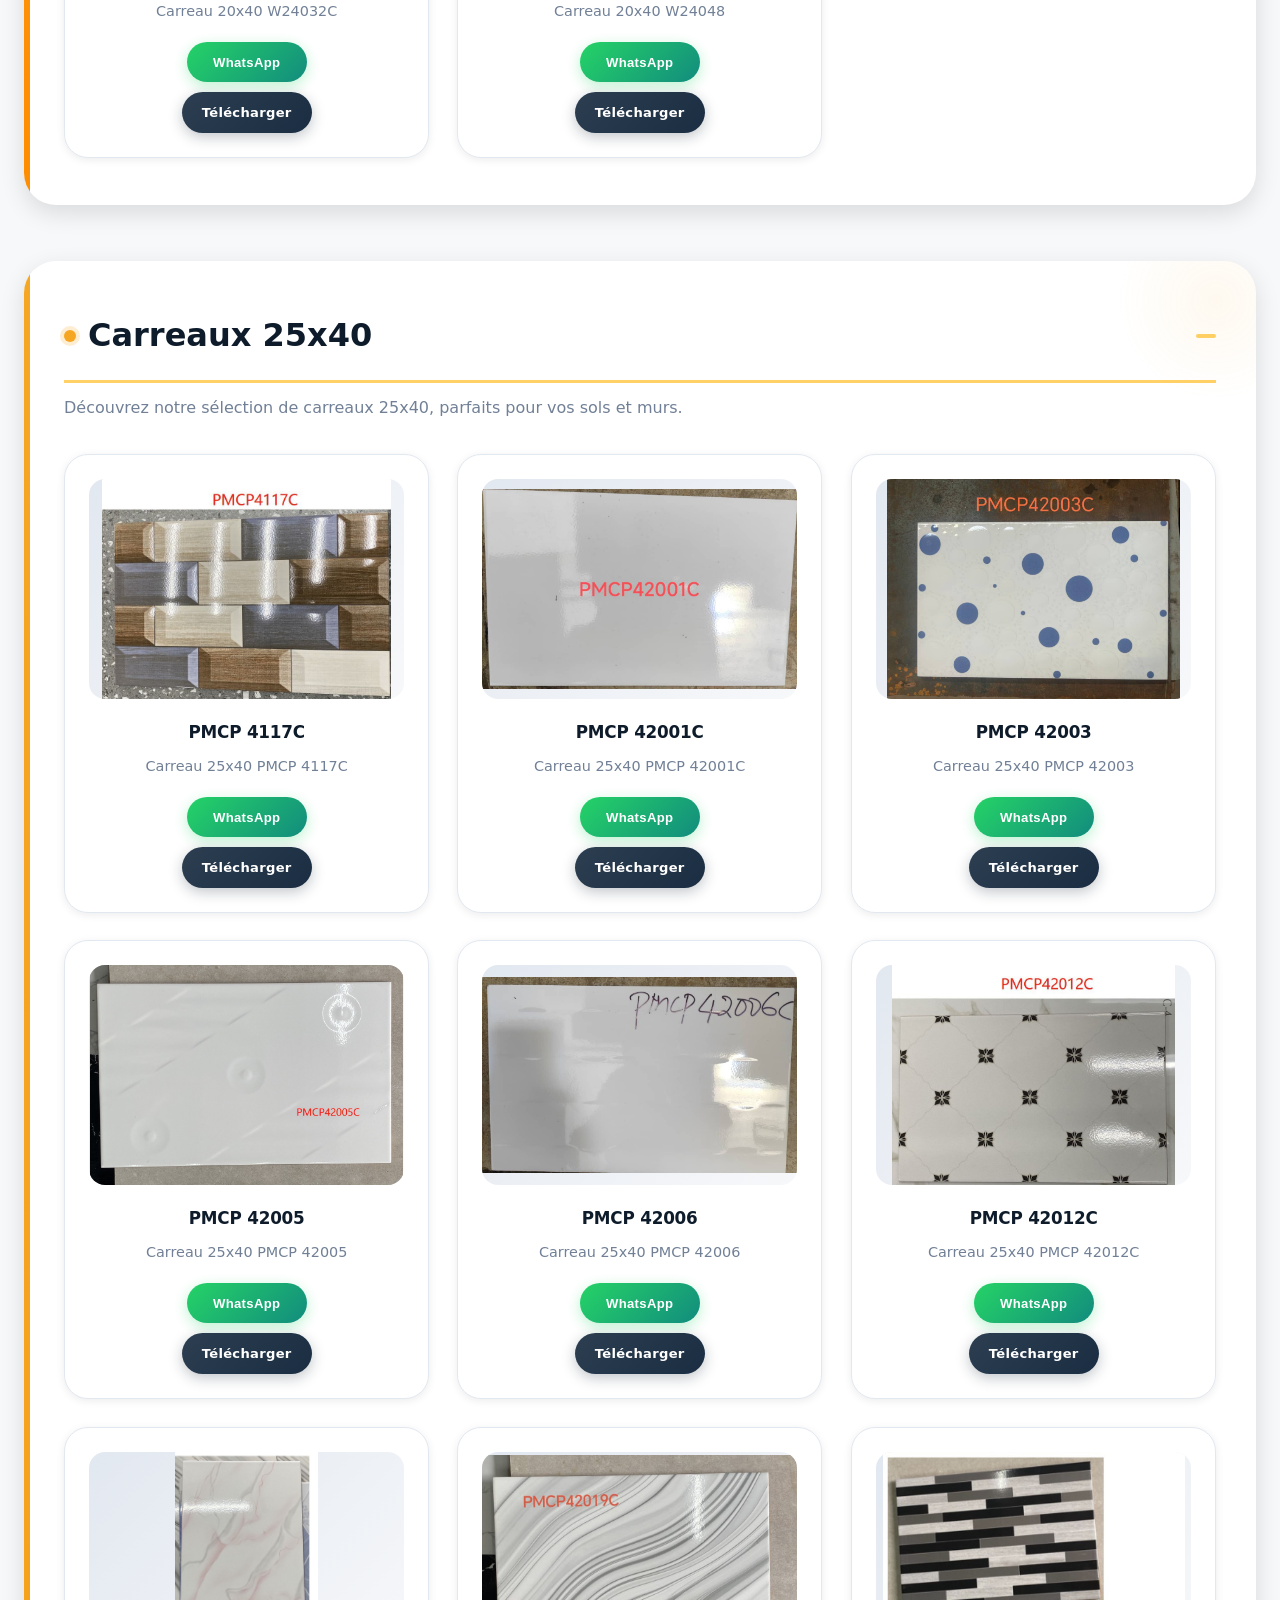
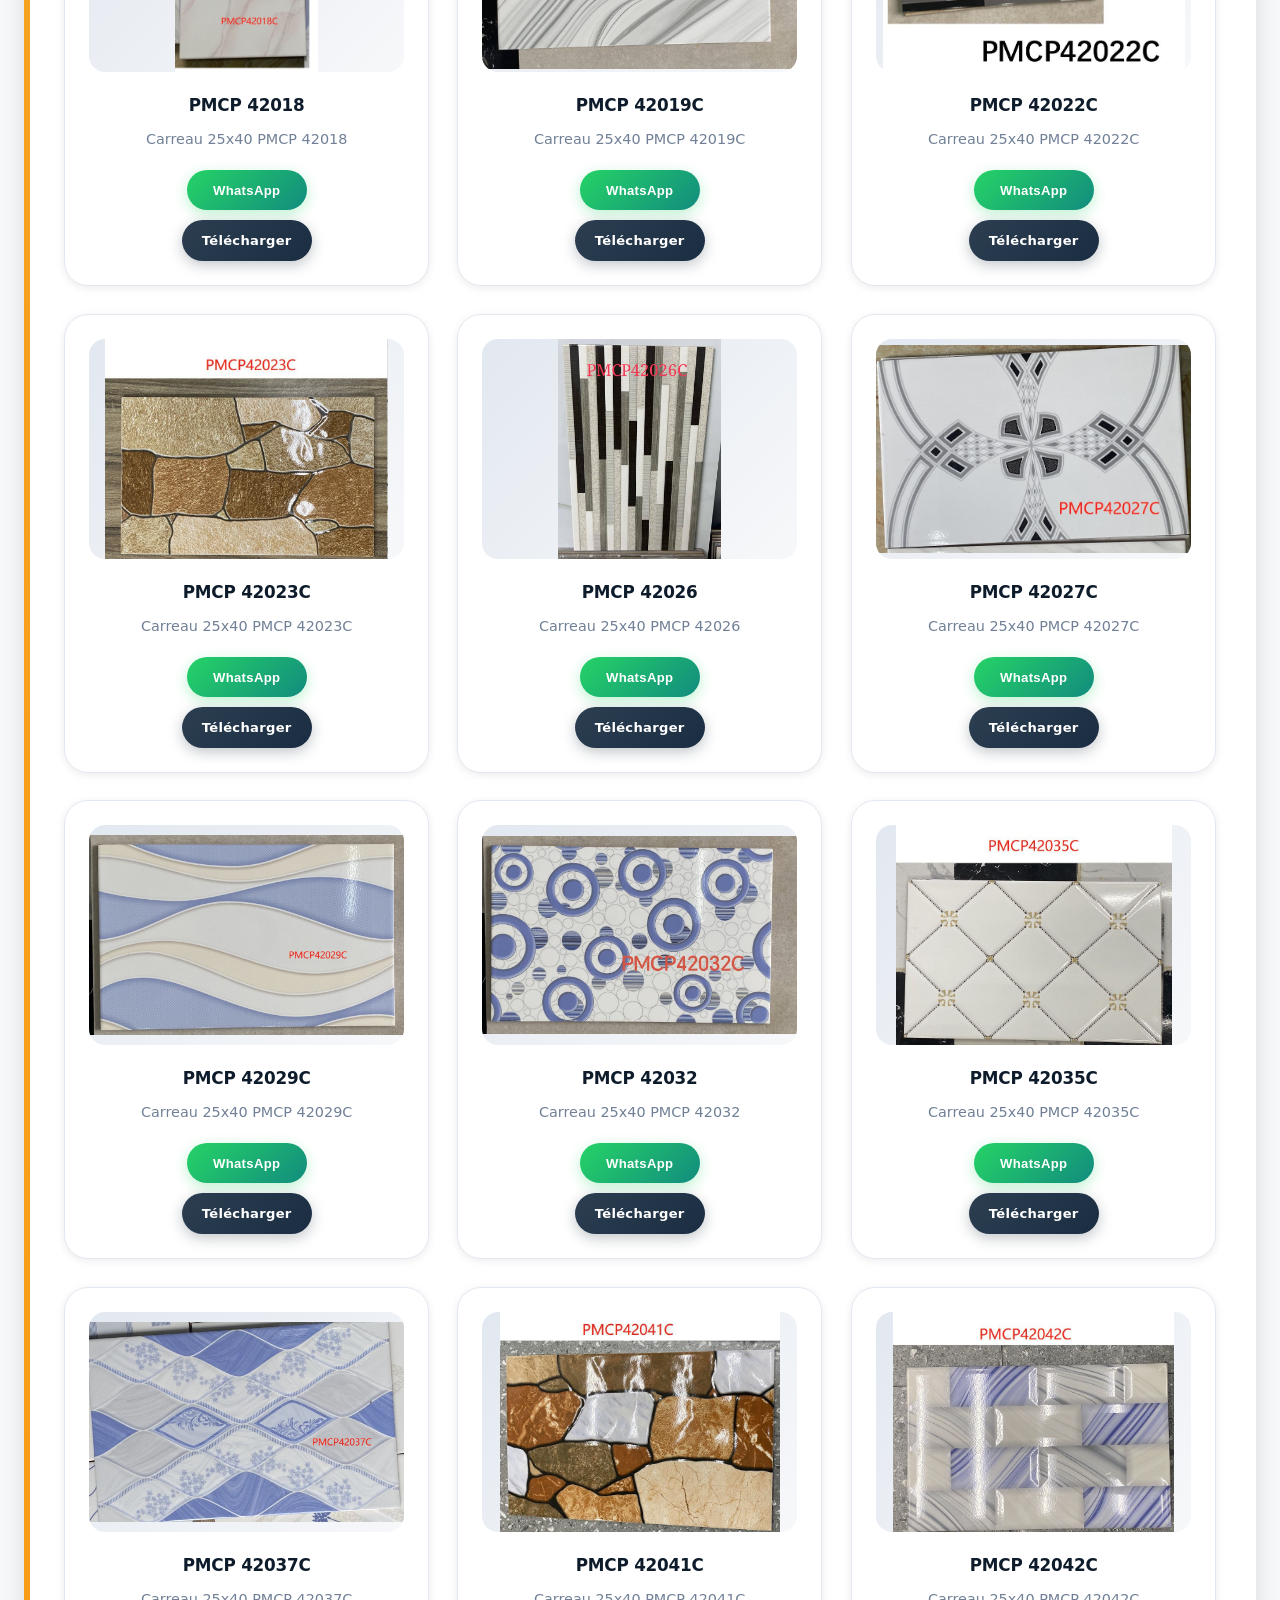
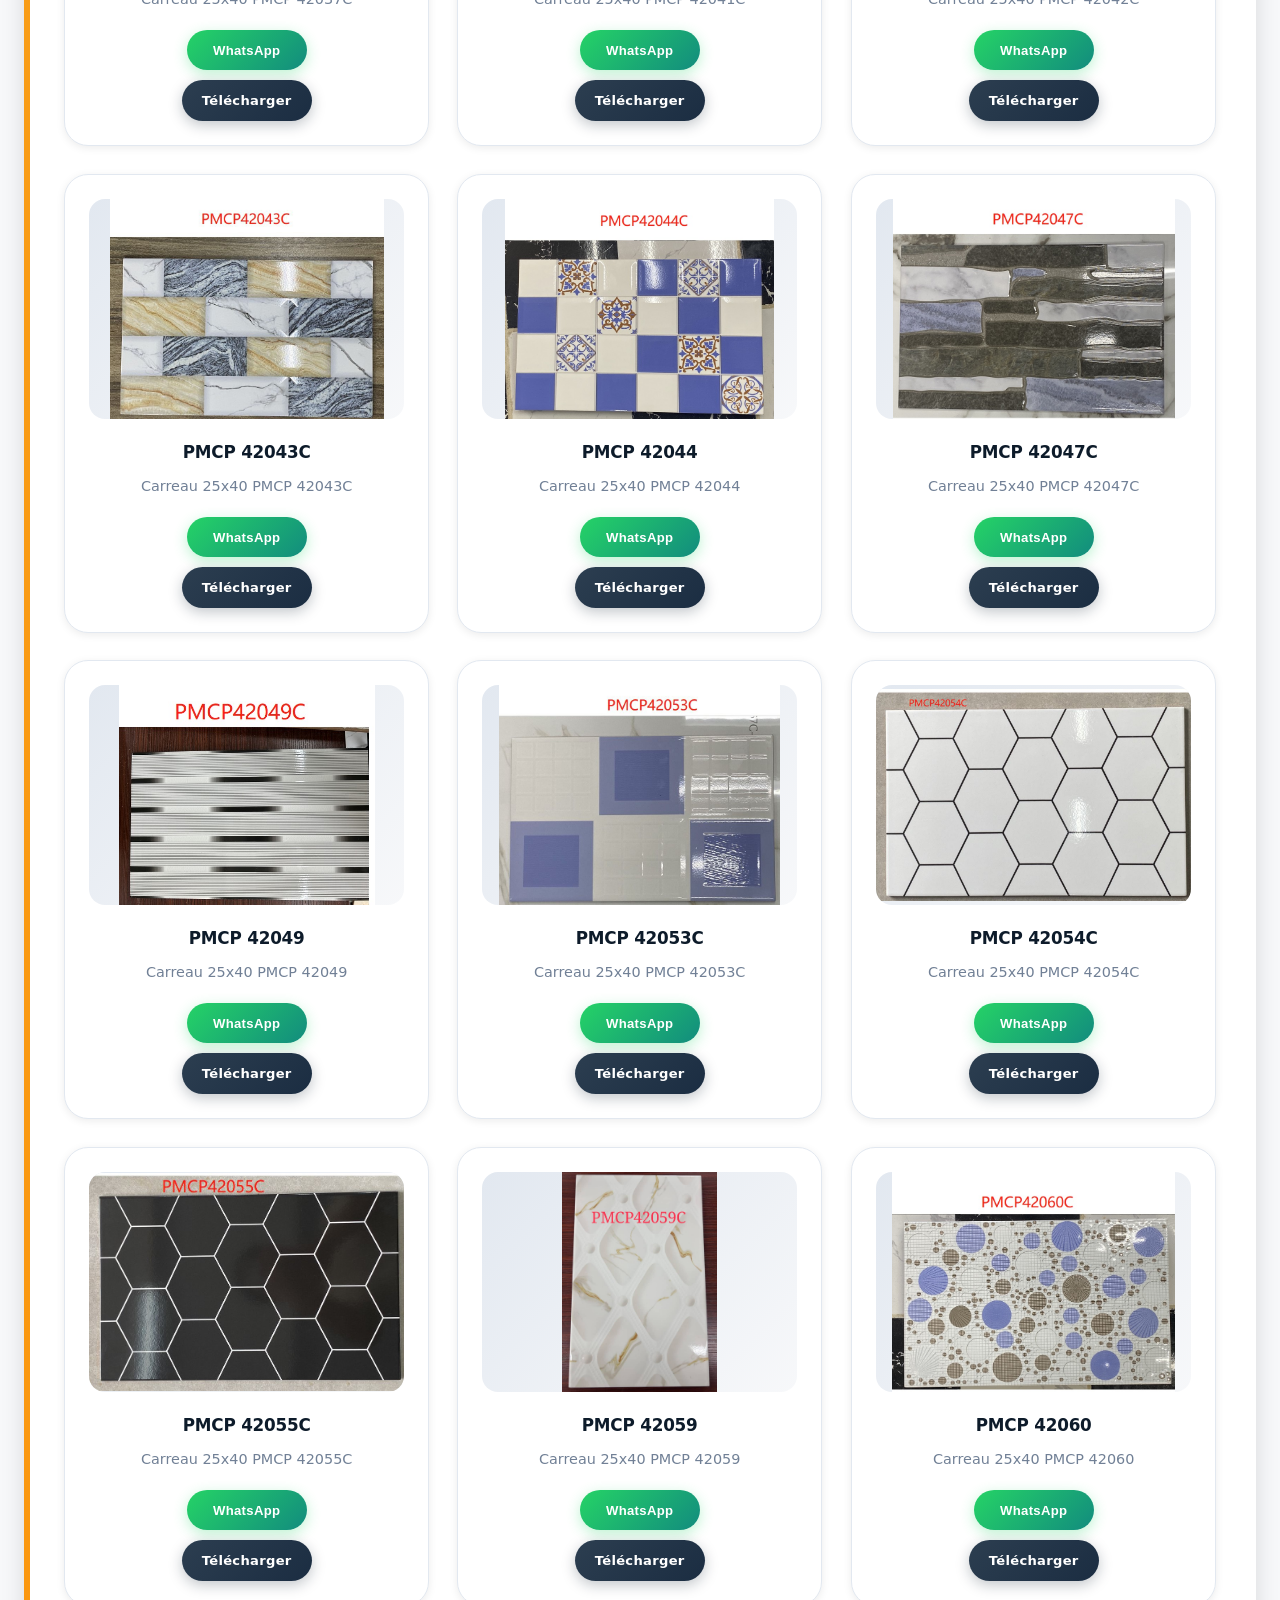
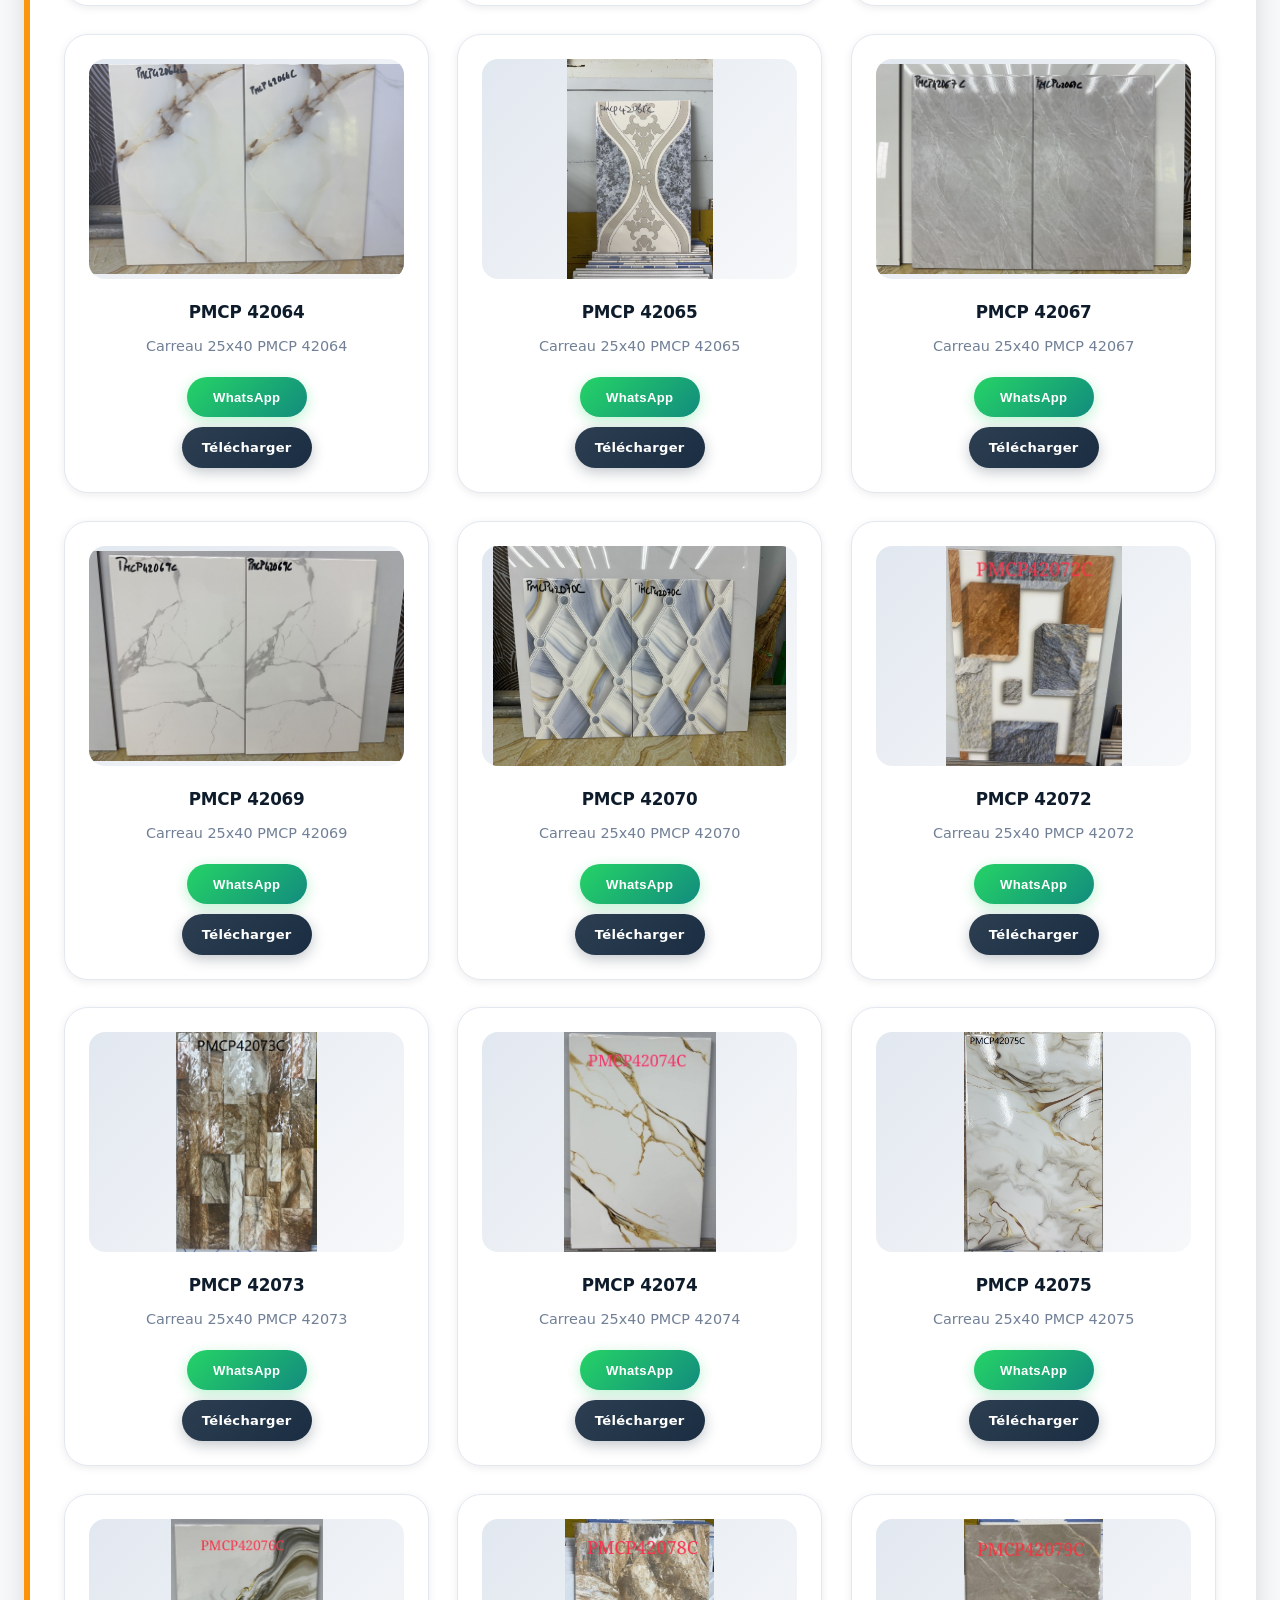
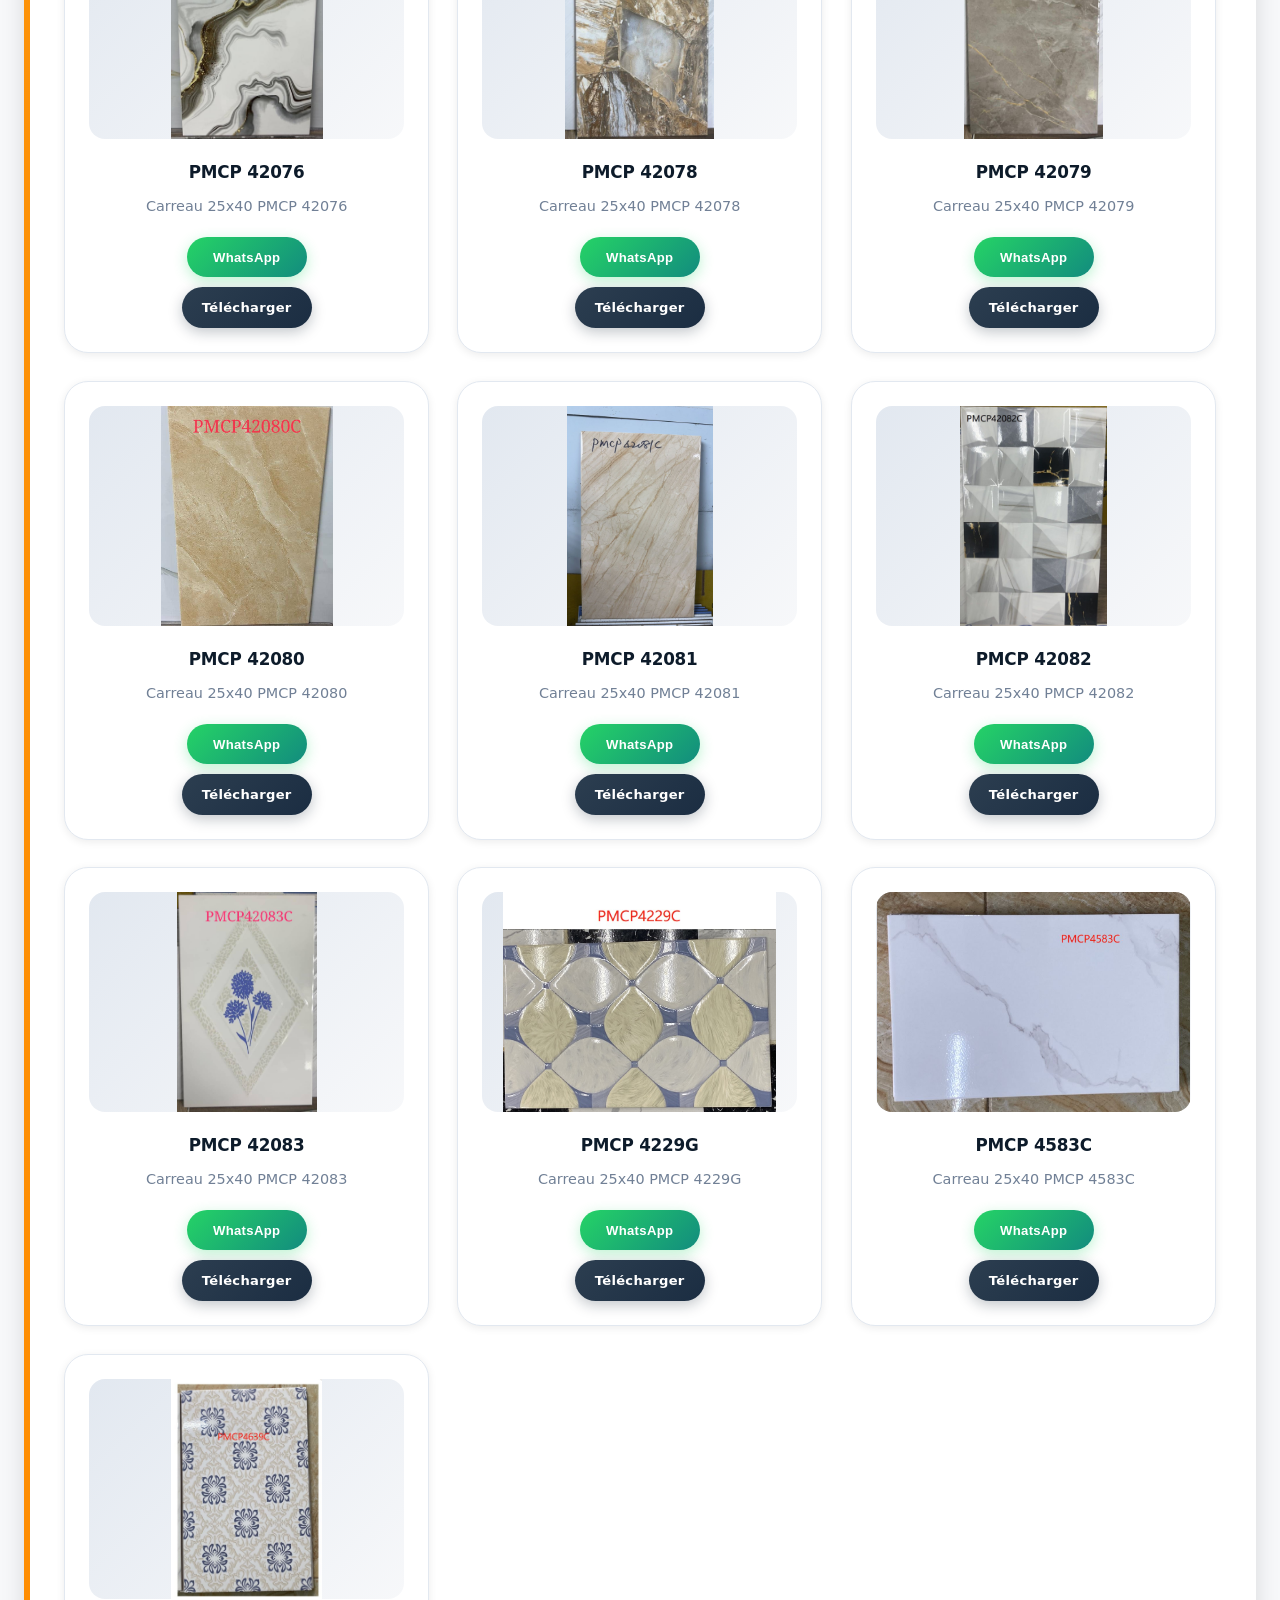
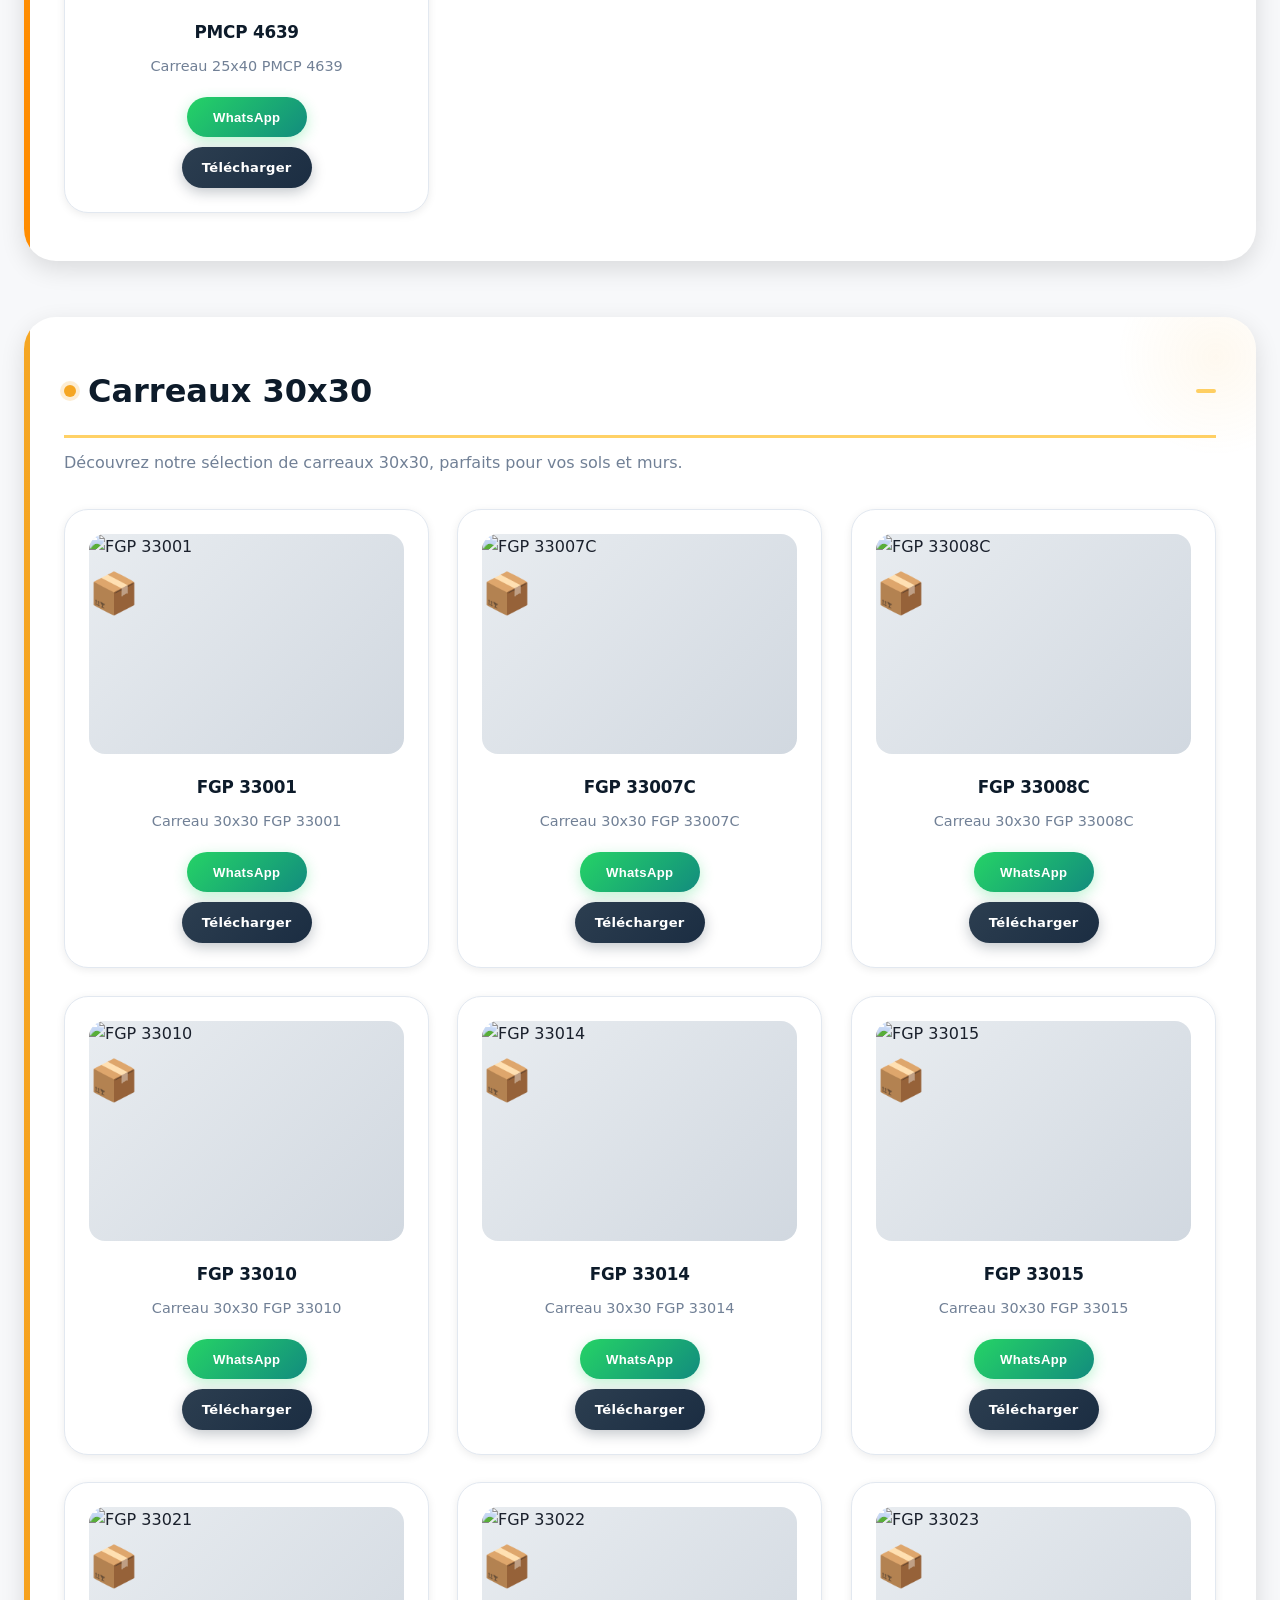
==== commit e2ffe413: "mis a jour des contact .1" ====
--- a/index.html
+++ b/index.html
@@ -6,6 +6,11 @@
     <meta name="viewport" content="width=device-width, initial-scale=1.0">
     <title>Catalogue Pilote Construction SARL</title>
     <link rel="stylesheet" href="style.css">
+    <meta property="og:title" content="Carreaux modernes - Pilote Construction">
+    <meta property="og:description" content="Pilote Construction SARL propose une large gamme de carreaux et tôles de qualité pour vos projets de construction et rénovation . Découvrez notre catalogue en ligne dès maintenant !">
+    <meta property="og:image" content="https://lh3.googleusercontent.com/p/AF1QipOwpqd8L0Z4nZCFw6UsJyitmCtQUDG-3NG-sJQo=s1360-w1360-h1020">
+    <meta property="og:url" content="https://tonsite.com">
+    <meta property="og:type" content="website">
 </head>
 
 <body>
@@ -14,7 +19,8 @@
         <div class="header-buttons">
             <button id="menu-btn">Menu</button>
             <button id="search-btn">Recherche Avancée</button>
-            <a href="carreau_dispo.html" class="header-link">Carreaux disponibles</a>
+            <a href="carreau_dispo_mag.html" class="header-link">Magasin</a>
+            <a href="carreau_dispo_usi.html" class="header-link">Usine</a>
         </div>
     </header>
     <main>
@@ -144,31 +150,43 @@
             <h2>Choisissez un contact</h2>
 
             <div class="whatsapp-contacts">
-                <a href="#" class="contact-link" data-number="237670078114" style="background-color: gold;">
-                Mr DJOUA ZIDANE ( PDG )
+                <a href="#" class="contact-link" data-number="237680631763" style="background-color: gold;">
+                Mr DJOUA ZIDANE <span style="font-size: 12px;">(President directeur general)</span>
                 </a>
 
-                <a href="#" class="contact-link" data-number="237682939176" style="background-color: gold;">
-                Mr TCHIOFFO DIBORES ( DG )
+                <a href="#" class="contact-link" data-number="237673902656" style="background-color: gold;">
+                Mr TCHIOFFO DIBORES <span style="font-size: 12px;">(Directeur general)</span>
                 </a>
 
-                <a href="#" class="contact-link" data-number="237681987598">
-                Mr DJOUA JORES
+                <a href="#" class="contact-link" data-number="237653891677">
+                Mr DJOUA JORES <span style="font-size: 12px;">(Chef d'agence 4 etage)</span>
                 </a>
                 <a href="#" class="contact-link" data-number="237670078114">
-                MATIP KEVIN.dev
+                MATIP KEVIN <span style="font-size: 12px;">(Developpeur)</span>
                 </a>
-                <a href="#" class="contact-link" data-number="237681987598">
-                LOIC JARDEL
+                <a href="#" class="contact-link" data-number="237682938890">
+                TOSCANI JUNIOR <span style="font-size: 12px;">(Assistant comptable)</span>
                 </a>
-                <a href="#" class="contact-link" data-number="237681987598">
-                PHARELLE DIAMS
+                <a href="#" class="contact-link" data-number="237682938890">
+                FARELLE DIAMS <span style="font-size: 12px;">(Conseillere de vente)</span>
                 </a>
-                <a href="#" class="contact-link" data-number="237681987598">
-                WAH LINARESSE
+                <a href="#" class="contact-link" data-number="237682938962">
+                LOIC JARDEL <span style="font-size: 12px;">(Conseiller de vente)</span>
                 </a>
-                <a href="#" class="contact-link" data-number="237681987598">
-                MANUELLA
+                <a href="#" class="contact-link" data-number="237686736345">
+                FORTUNE <span style="font-size: 12px;">(Conseillere de vente)</span>
+                </a>
+                <a href="#" class="contact-link" data-number="237682938948">
+                LINARESSE <span style="font-size: 12px;">(Conseillere de vente)</span>
+                </a>
+                <a href="#" class="contact-link" data-number="237682939429">
+                MANUELLA <span style="font-size: 12px;">(Conseillere de vente)</span>
+                </a>
+                <a href="#" class="contact-link" data-number="237652063393">
+                DESIRE <span style="font-size: 12px;">(Conseillere de vente)</span>
+                </a>
+                <a href="#" class="contact-link" data-number="237682939236">
+                STONE <span style="font-size: 12px;">(Conseillere de vente)</span>
                 </a>
 
             </div>
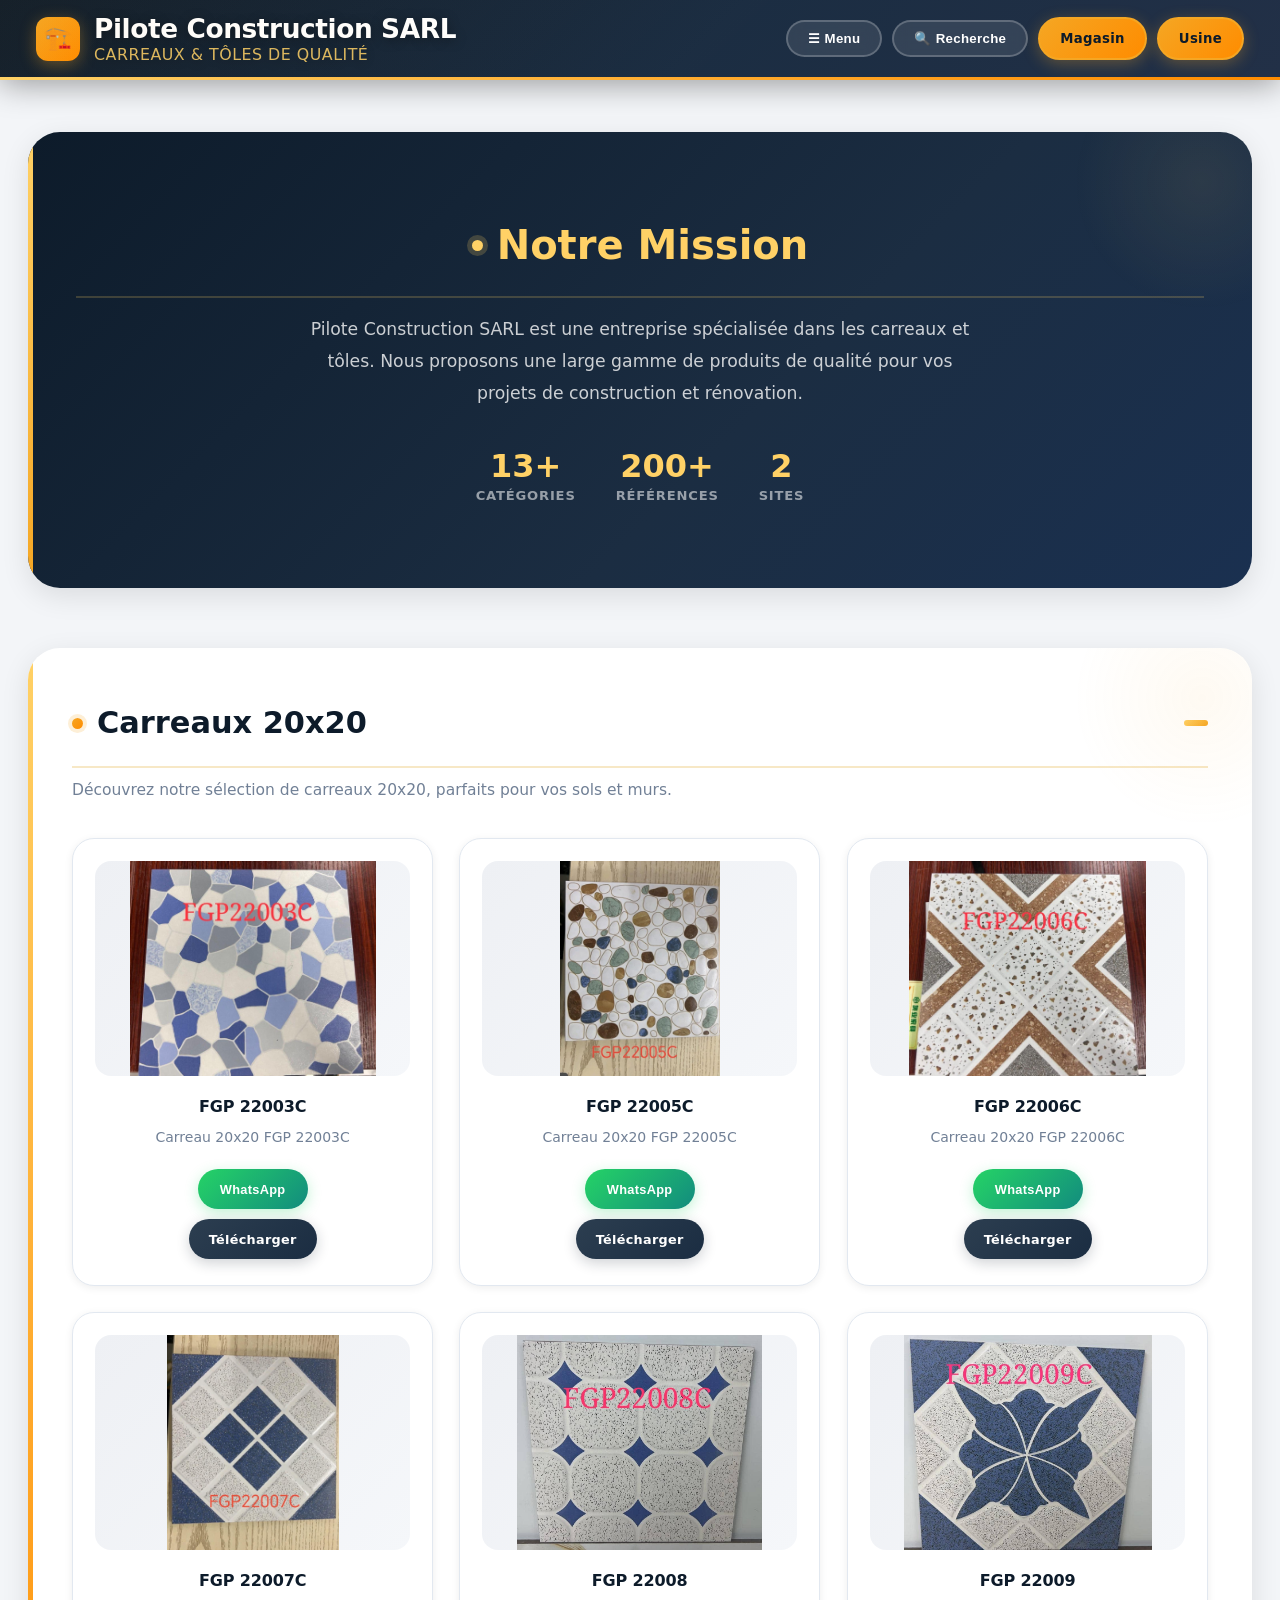
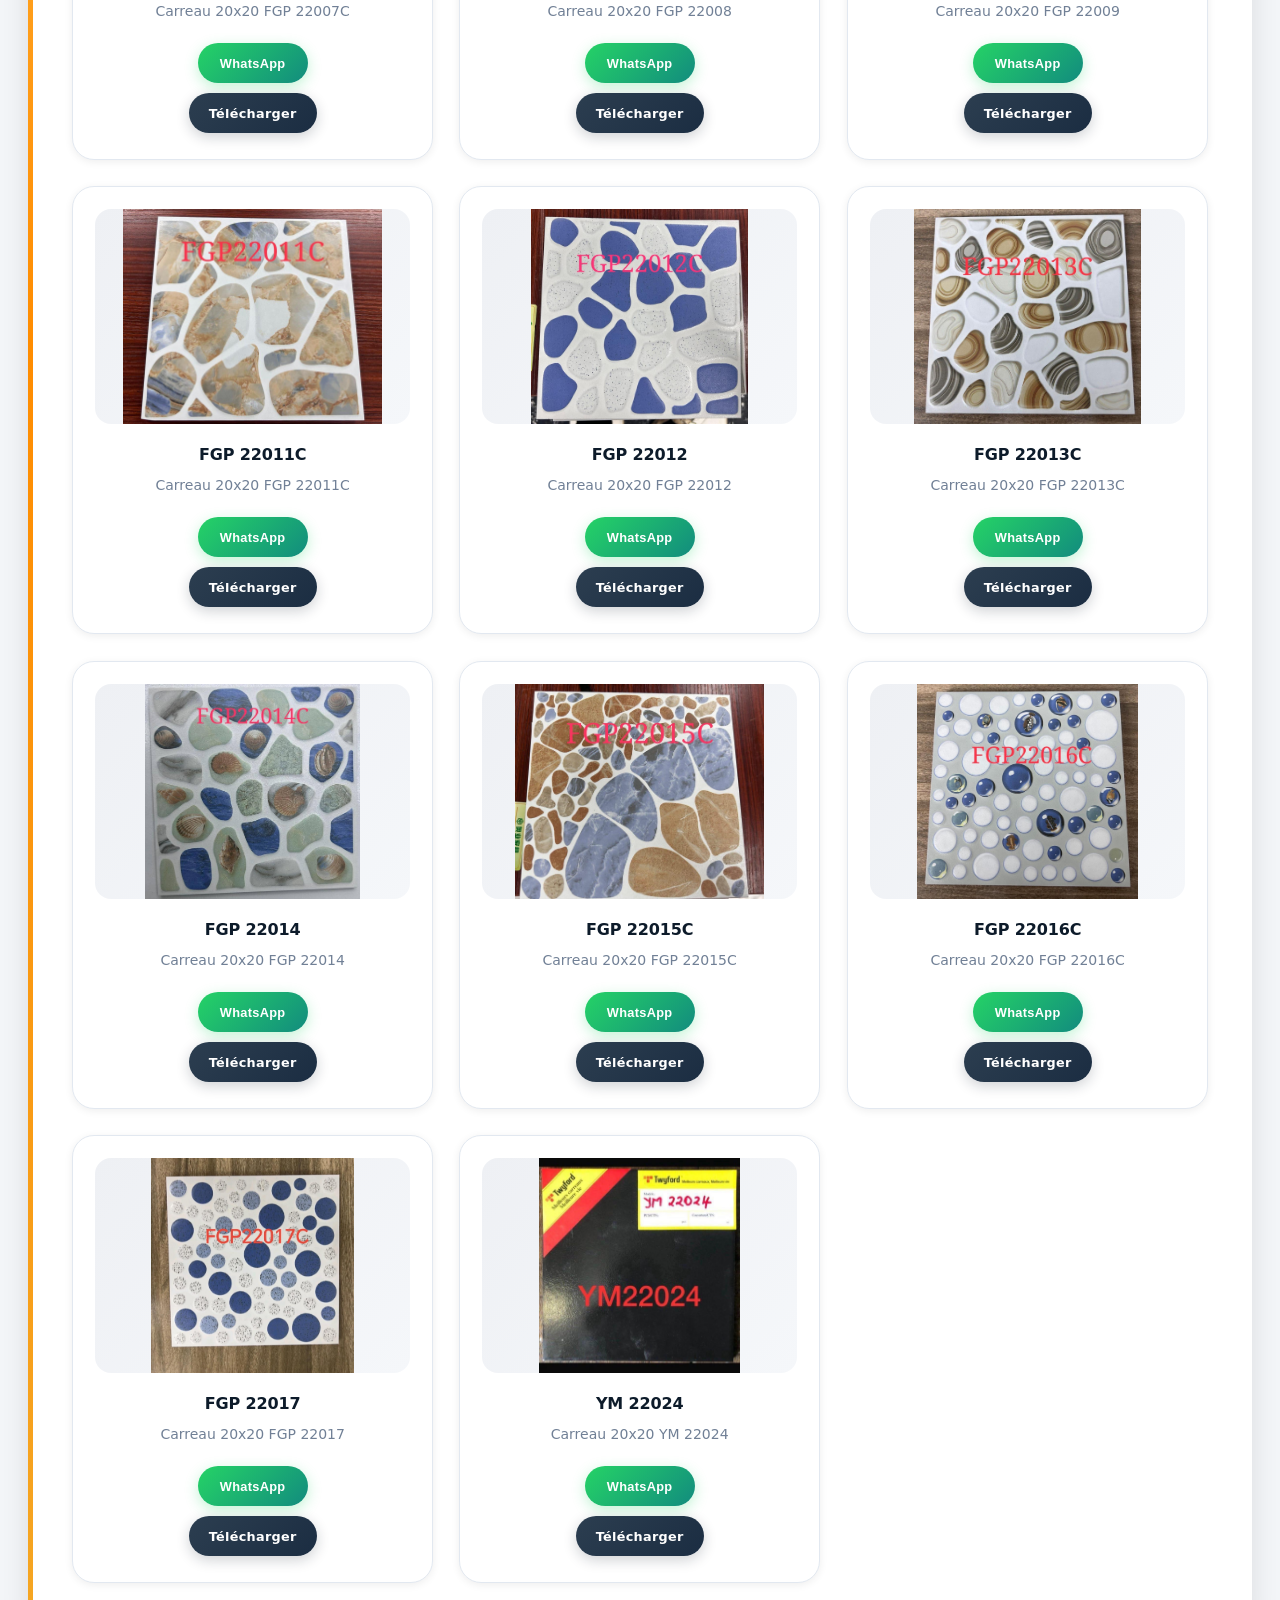
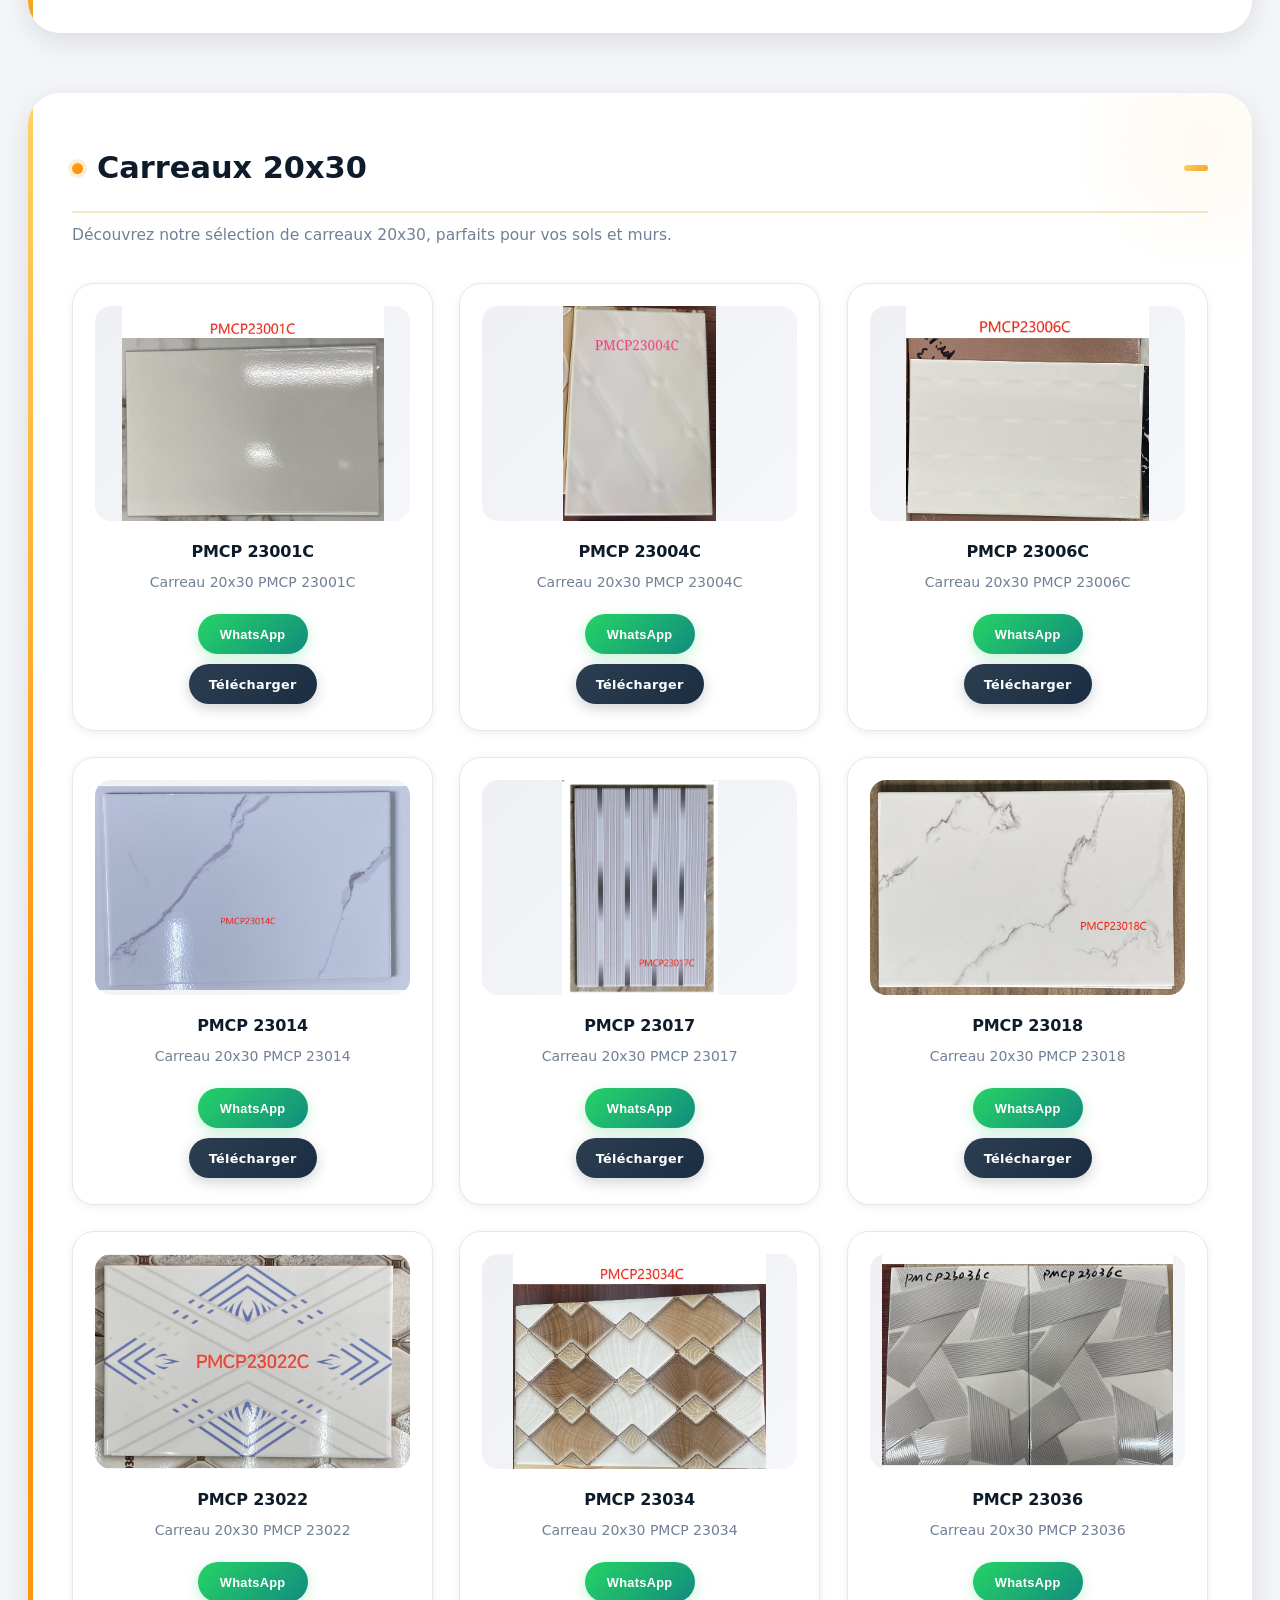
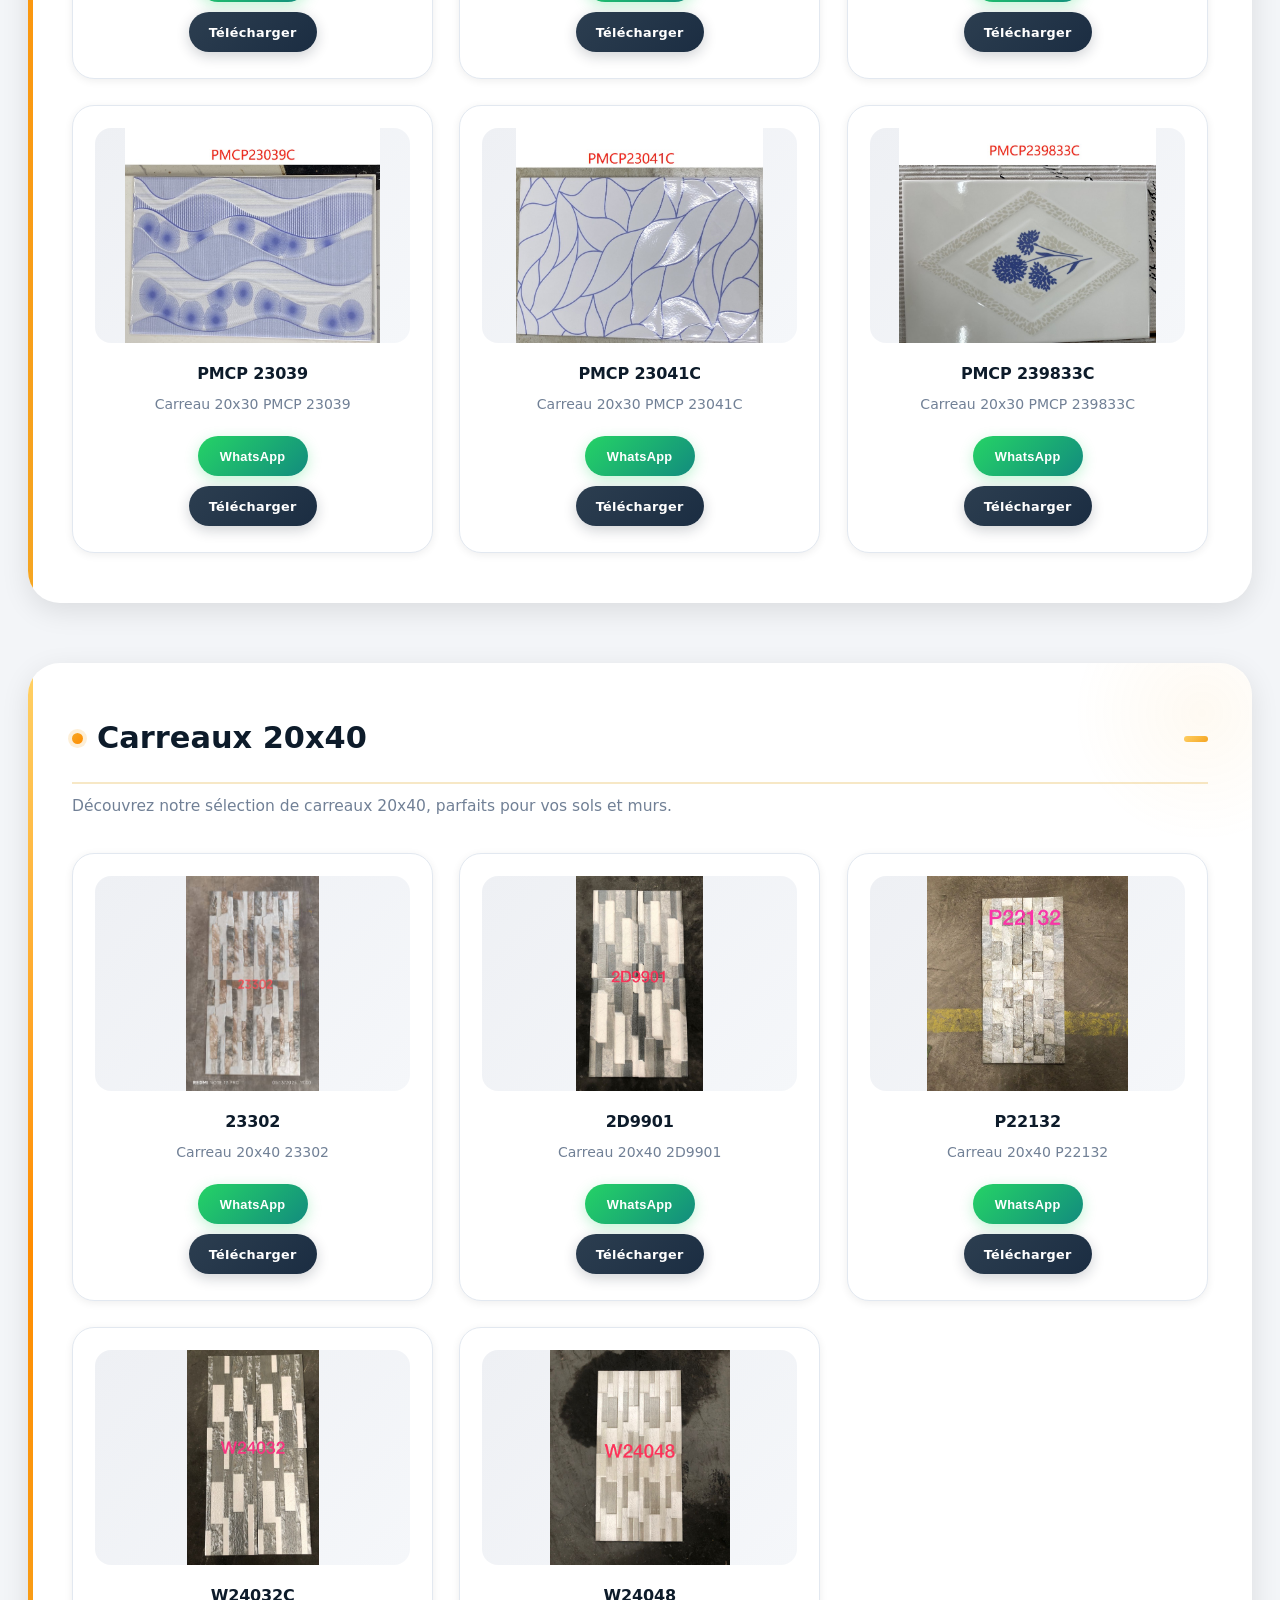
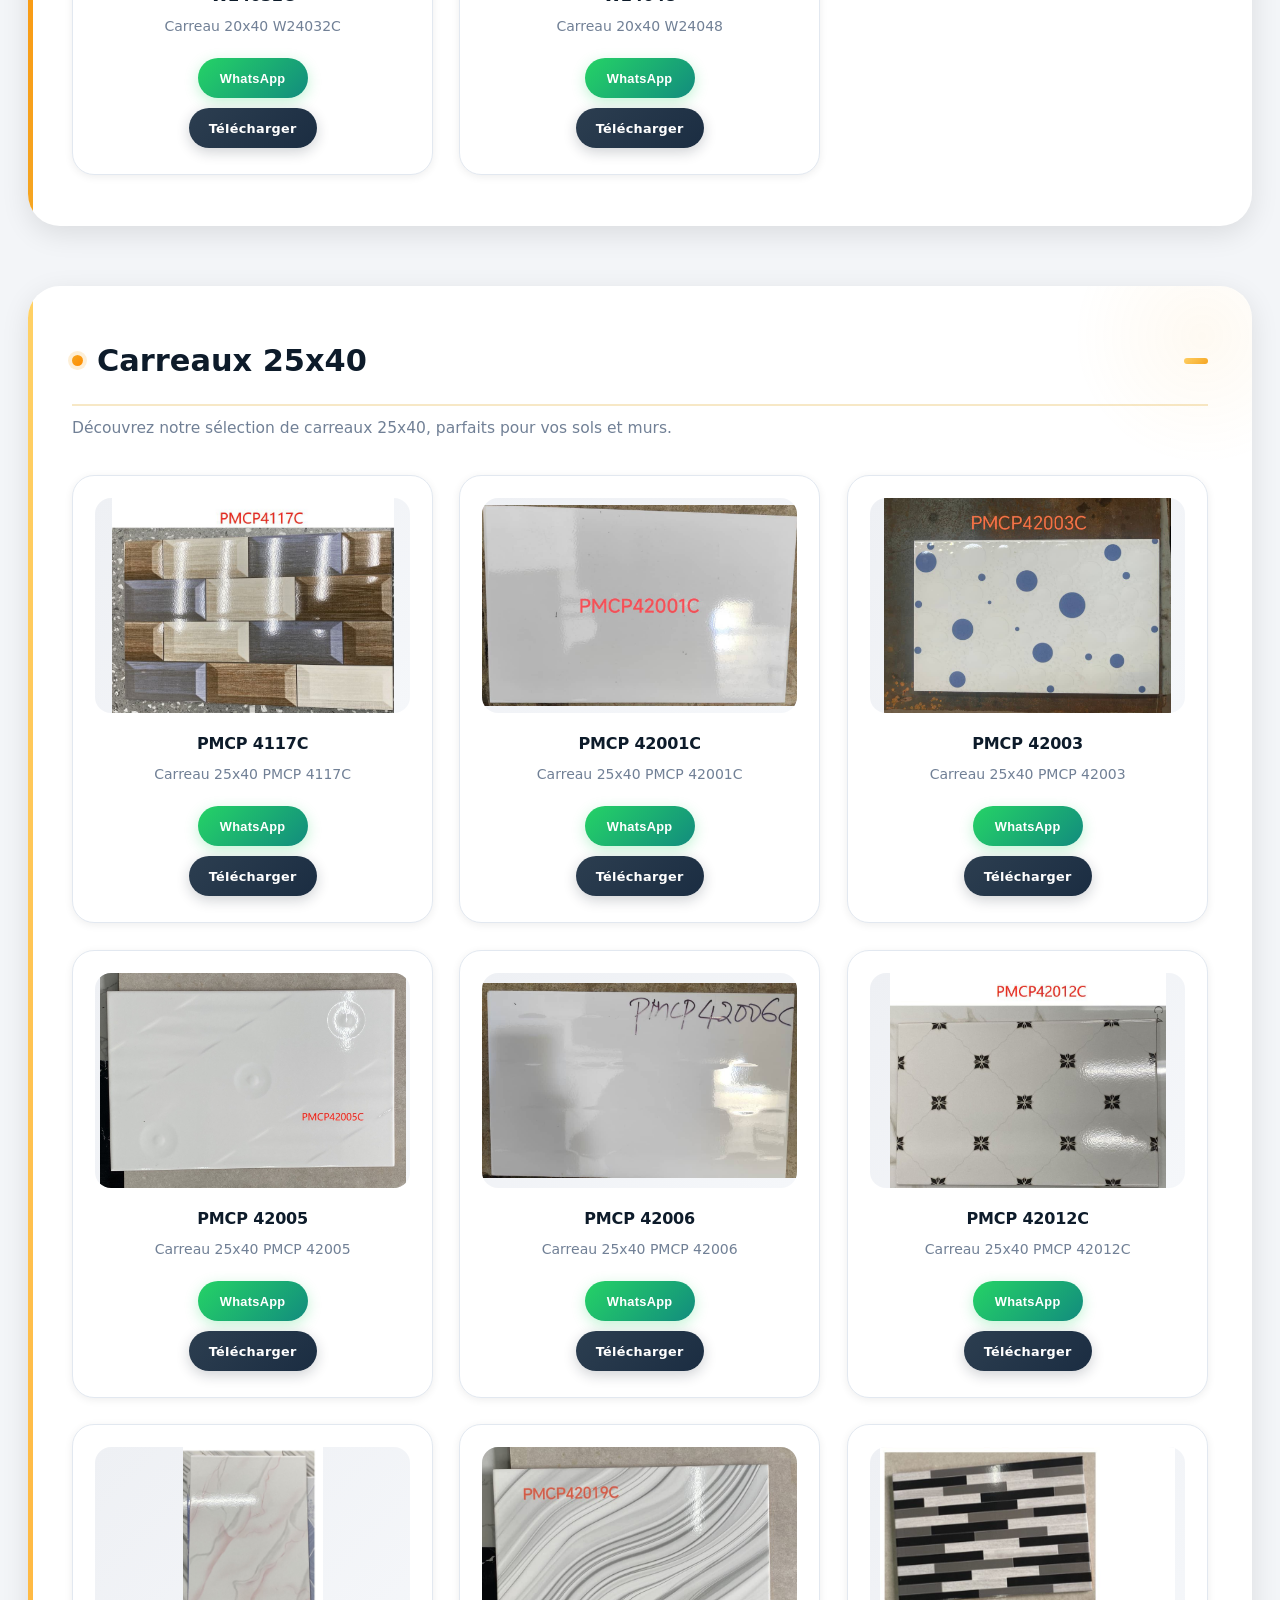
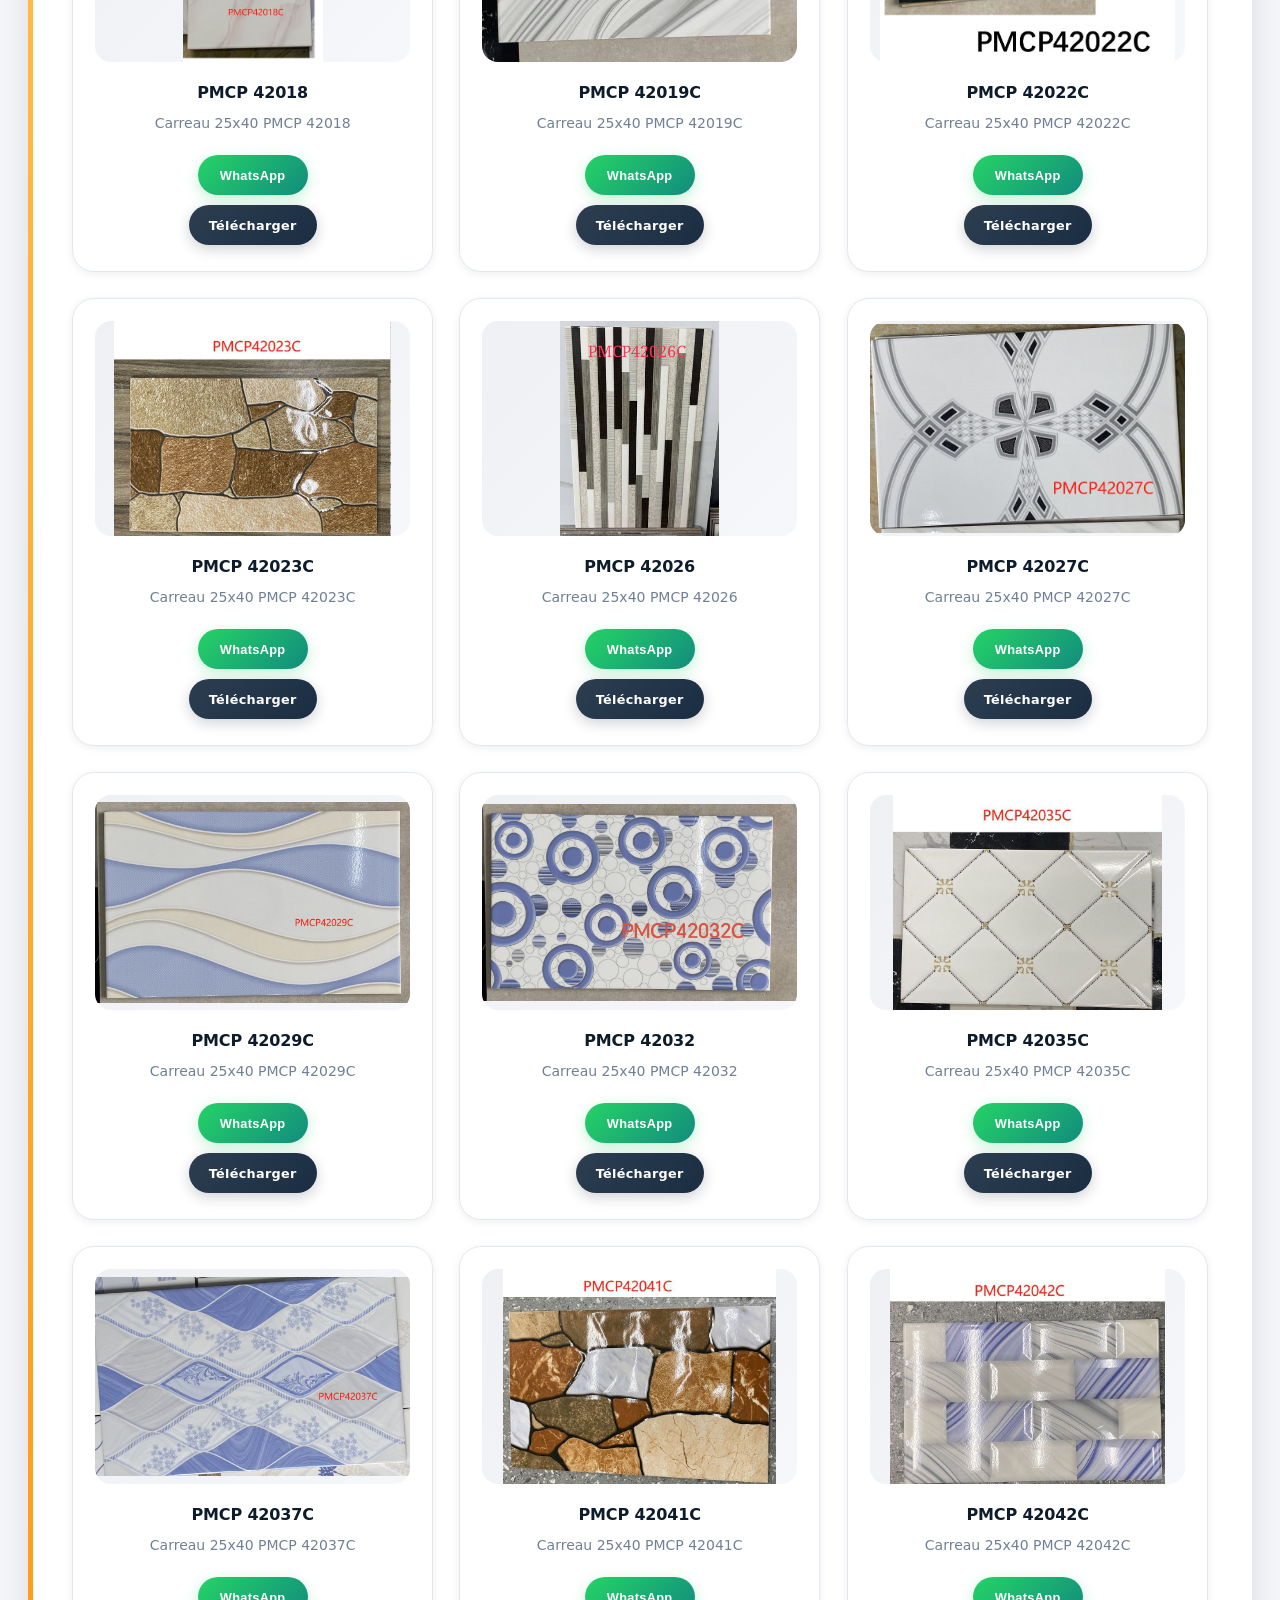
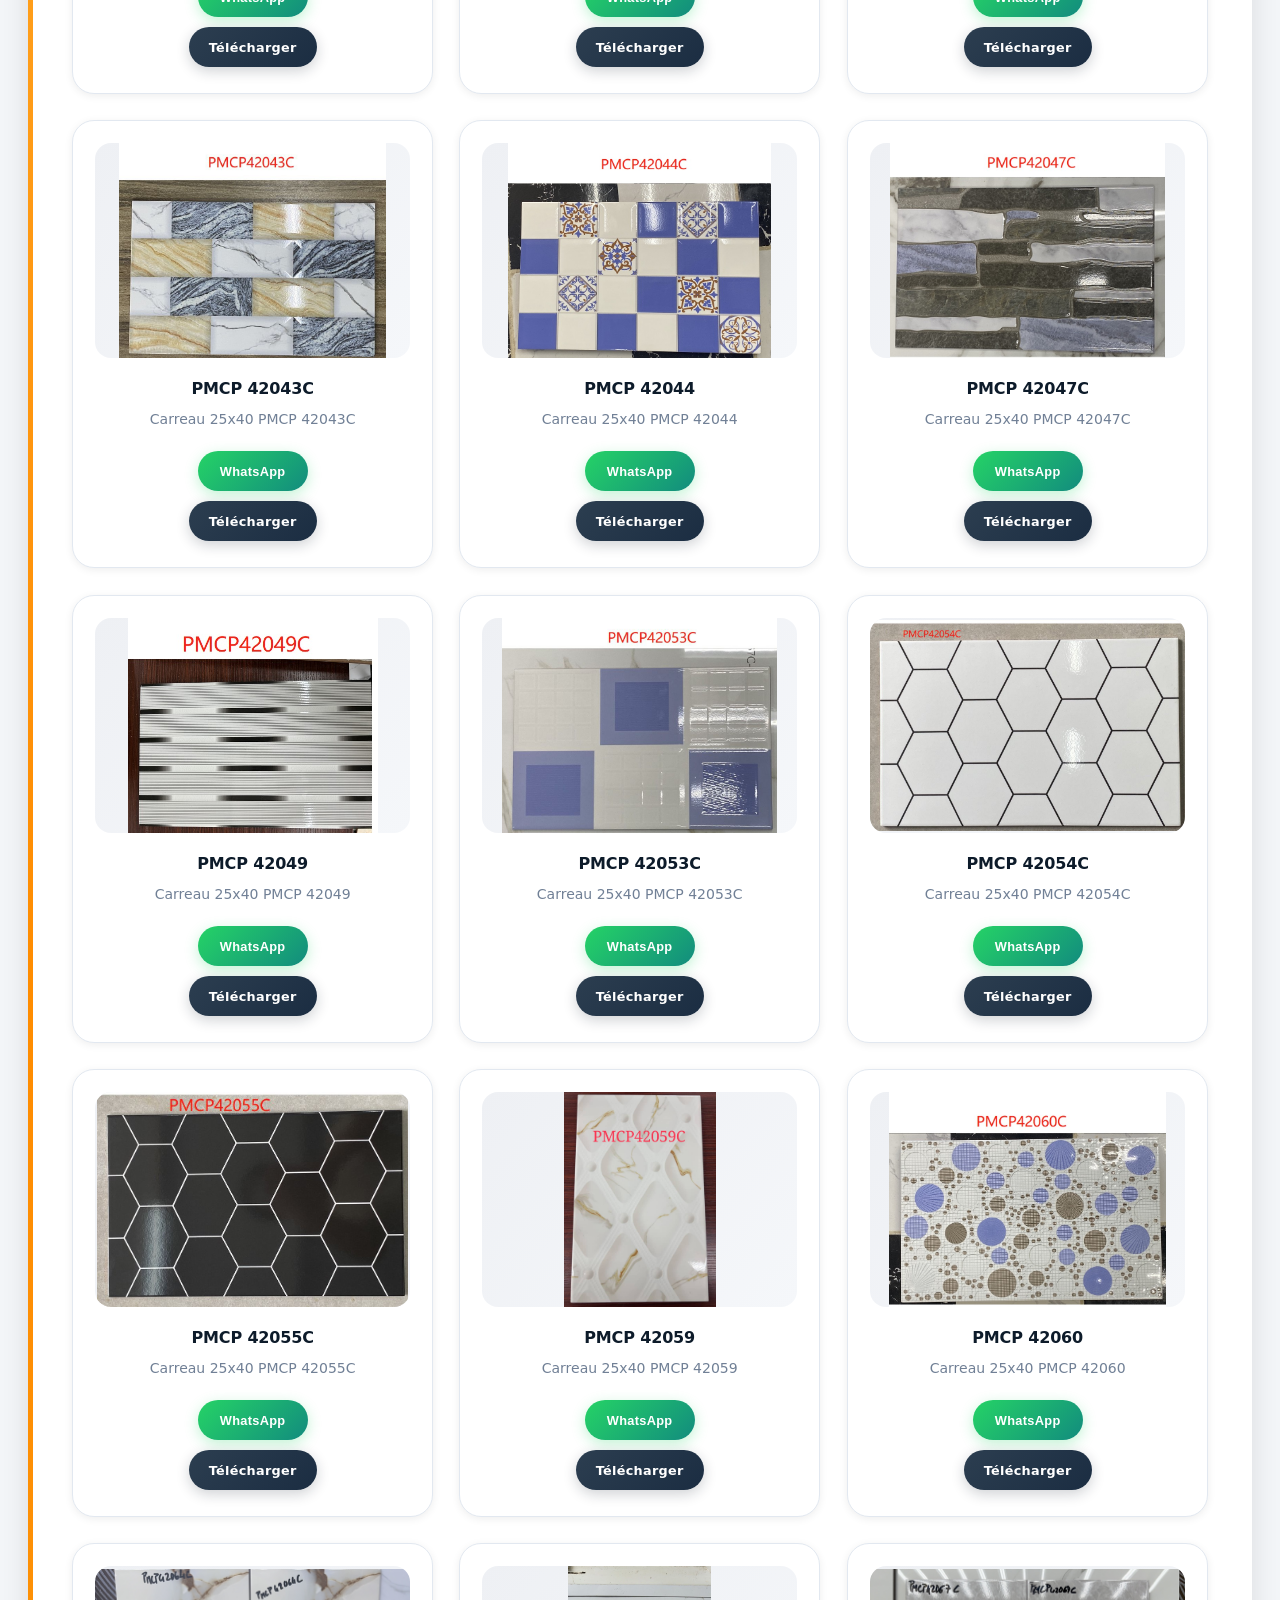
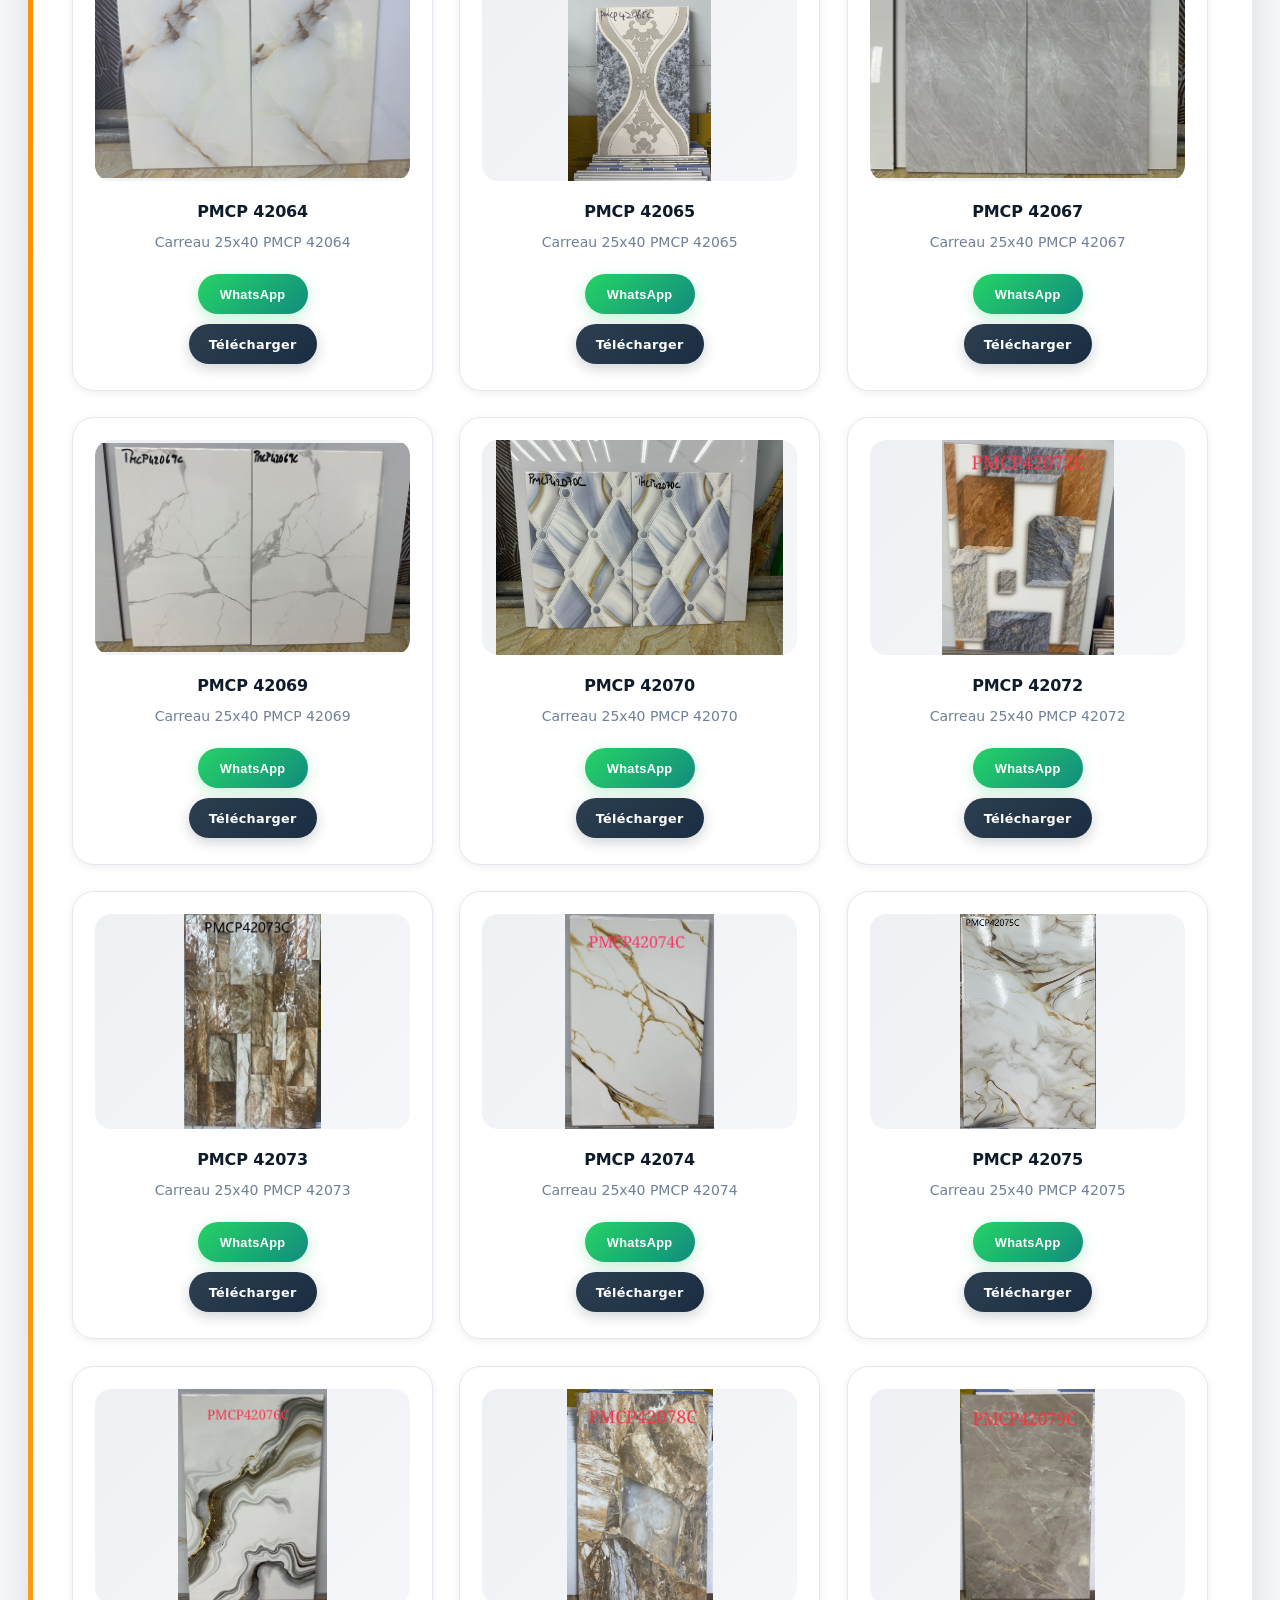
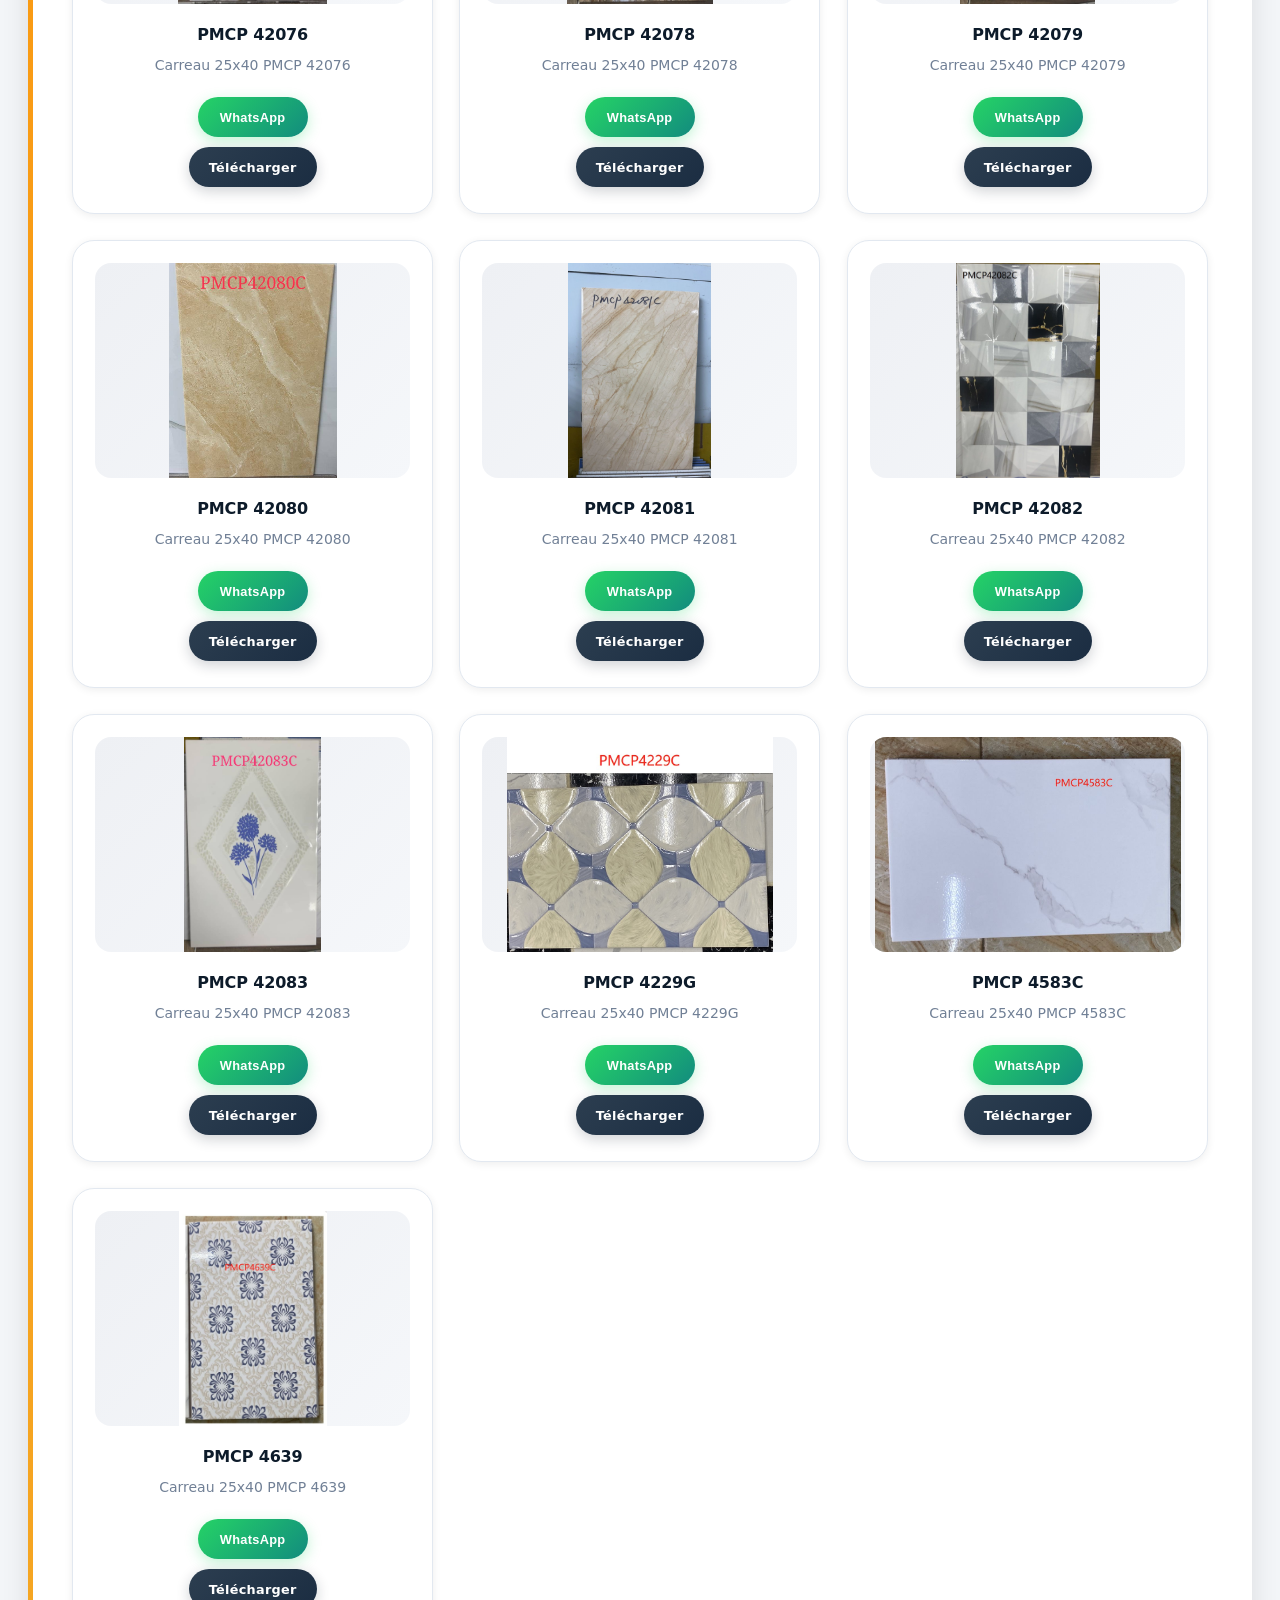
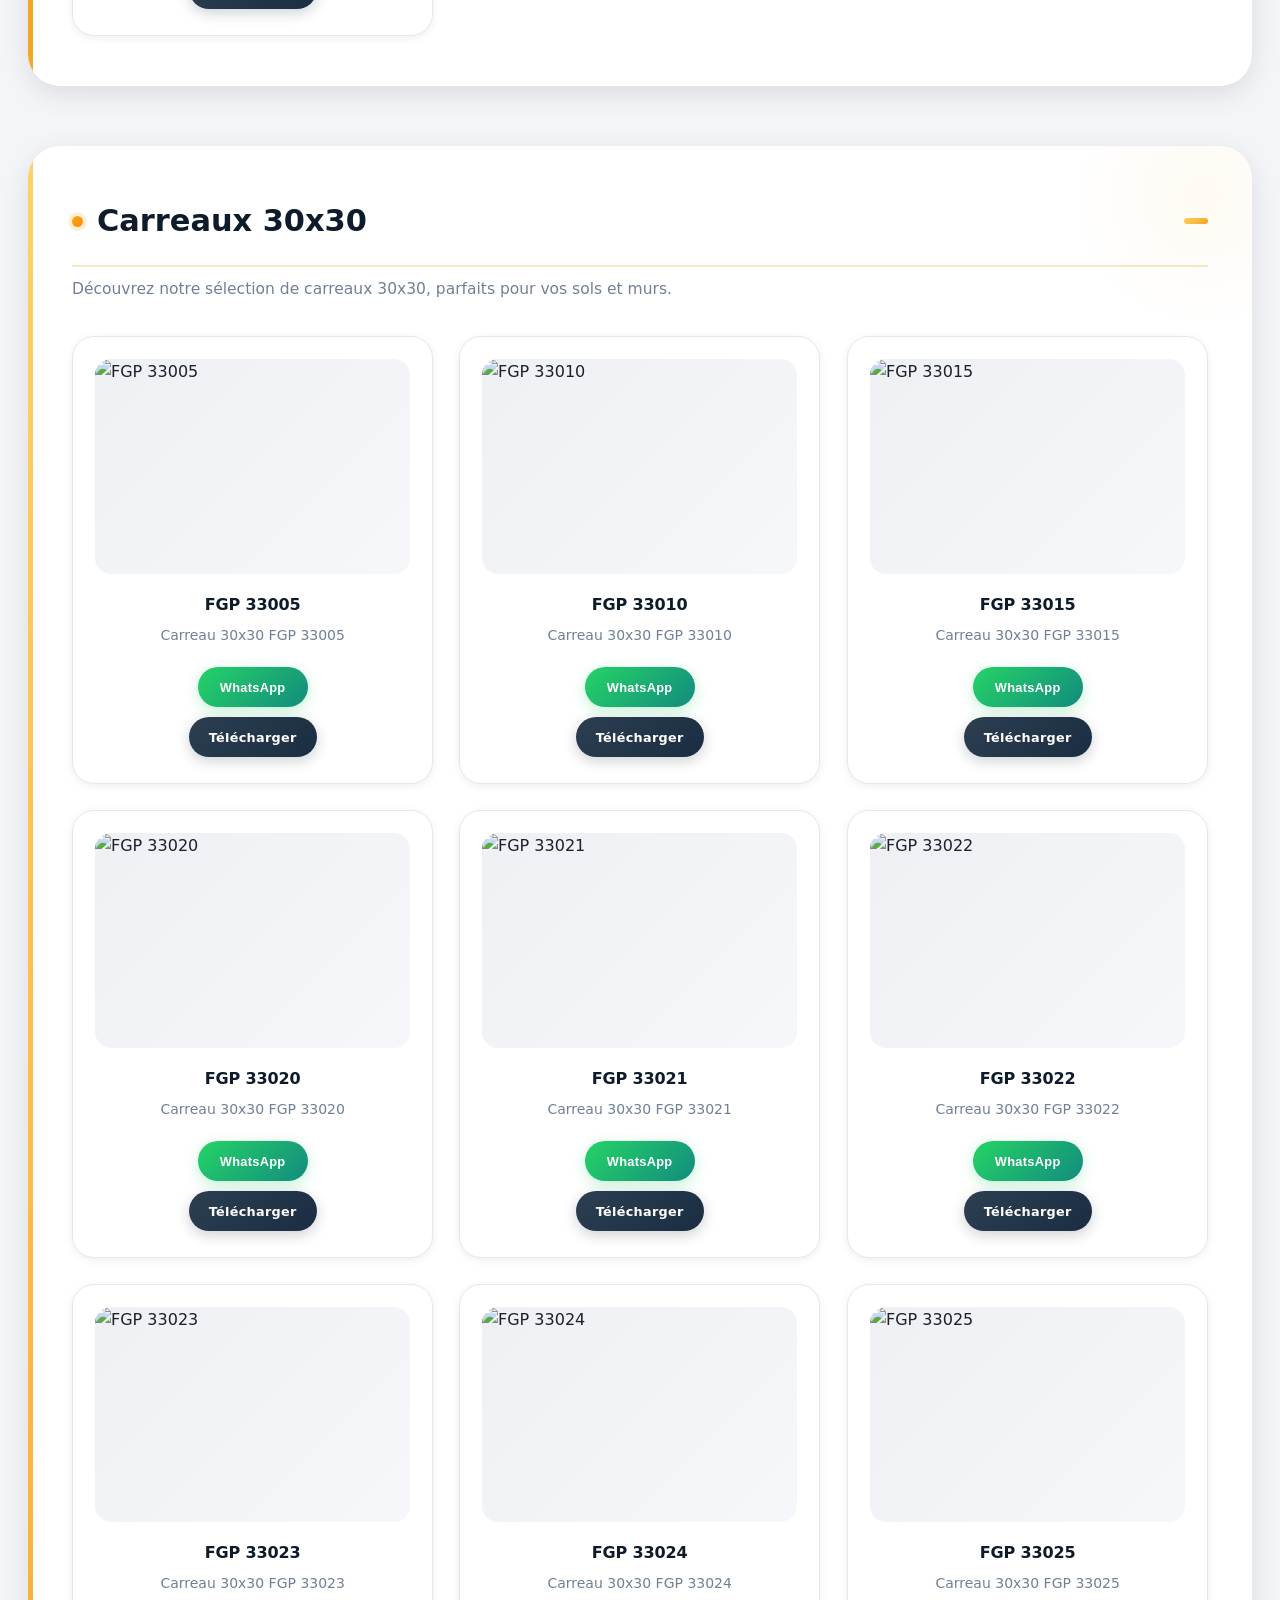
==== commit 2bb67739: "mis a jour des contact .5" ====
--- a/index.html
+++ b/index.html
@@ -4,106 +4,1407 @@
 <head>
     <meta charset="UTF-8">
     <meta name="viewport" content="width=device-width, initial-scale=1.0">
-    <title>Catalogue Pilote Construction SARL</title>
-    <link rel="stylesheet" href="style.css">
+    <title>Catalogue — Pilote Construction SARL</title>
     <meta property="og:title" content="Carreaux modernes - Pilote Construction">
-    <meta property="og:description" content="Pilote Construction SARL propose une large gamme de carreaux et tôles de qualité pour vos projets de construction et rénovation . Découvrez notre catalogue en ligne dès maintenant !">
+    <meta property="og:description" content="Pilote Construction SARL propose une large gamme de carreaux et tôles de qualité pour vos projets de construction et rénovation. Découvrez notre catalogue en ligne dès maintenant !">
     <meta property="og:image" content="https://lh3.googleusercontent.com/p/AF1QipOwpqd8L0Z4nZCFw6UsJyitmCtQUDG-3NG-sJQo=s1360-w1360-h1020">
     <meta property="og:url" content="https://tonsite.com">
     <meta property="og:type" content="website">
+    <style>
+        /* ============================================================
+           PILOTE CONSTRUCTION SARL — Embedded CSS (Merged & Enhanced)
+           ============================================================ */
+        /* ── 1. RESET & VARIABLES ────────────────────────────────── */
+        
+        *,
+        *::before,
+        *::after {
+            box-sizing: border-box;
+            margin: 0;
+            padding: 0;
+        }
+        
+         :root {
+            --gold: #F5A623;
+            --gold-light: #FFD166;
+            --gold-dark: #D4860A;
+            --amber: #FF8C00;
+            --navy: #0D1B2A;
+            --navy-mid: #1B2D42;
+            --navy-light: #2C3E50;
+            --slate: #4A5568;
+            --smoke: #F3F5F8;
+            --white: #FFFFFF;
+            --border: #E2E8F0;
+            --text-main: #1A202C;
+            --text-muted: #718096;
+            --green: #06D6A0;
+            --green-dark: #059669;
+            --whatsapp: #25D366;
+            --whatsapp-dk: #128C7E;
+            --shadow-sm: 0 2px 8px rgba(0, 0, 0, .07);
+            --shadow-md: 0 8px 28px rgba(0, 0, 0, .10);
+            --shadow-lg: 0 20px 50px rgba(0, 0, 0, .16);
+            --shadow-xl: 0 32px 72px rgba(0, 0, 0, .22);
+            --radius-sm: 10px;
+            --radius-md: 16px;
+            --radius-lg: 22px;
+            --radius-xl: 32px;
+            --transition: .35s cubic-bezier(.4, 0, .2, 1);
+            --header-h: 80px;
+        }
+        
+        html {
+            scroll-behavior: smooth;
+            font-size: 16px;
+        }
+        
+        body {
+            font-family: 'Segoe UI', system-ui, -apple-system, sans-serif;
+            background: var(--smoke);
+            color: var(--text-main);
+            line-height: 1.65;
+            overflow-x: hidden;
+            padding-top: var(--header-h);
+        }
+        
+        body.modal-open {
+            overflow: hidden;
+        }
+        /* ── 2. SCROLLBAR ──────────────────────────────────────── */
+        
+         ::-webkit-scrollbar {
+            width: 8px;
+        }
+        
+         ::-webkit-scrollbar-track {
+            background: var(--smoke);
+        }
+        
+         ::-webkit-scrollbar-thumb {
+            background: linear-gradient(180deg, var(--gold), var(--amber));
+            border-radius: 4px;
+        }
+        /* ── 3. HEADER ─────────────────────────────────────────── */
+        
+        header {
+            position: fixed;
+            top: 0;
+            left: 0;
+            width: 100%;
+            height: var(--header-h);
+            z-index: 900;
+            display: flex;
+            align-items: center;
+            justify-content: space-between;
+            padding: 0 36px;
+            background: linear-gradient(135deg, var(--navy) 0%, var(--navy-mid) 55%, #223047 100%);
+            box-shadow: 0 4px 32px rgba(0, 0, 0, .38);
+            border-bottom: 3px solid transparent;
+            background-clip: padding-box;
+            gap: 16px;
+        }
+        
+        header::before {
+            content: '';
+            position: absolute;
+            inset: 0;
+            background: linear-gradient(135deg, rgba(245, 166, 35, .04) 0%, transparent 60%);
+            pointer-events: none;
+        }
+        
+        header::after {
+            content: '';
+            position: absolute;
+            bottom: -3px;
+            left: 0;
+            width: 100%;
+            height: 3px;
+            background: linear-gradient(90deg, var(--gold-light), var(--amber), var(--gold), var(--gold-light));
+            background-size: 300%;
+            animation: shimmerLine 4s linear infinite;
+        }
+        
+        @keyframes shimmerLine {
+            0% {
+                background-position: -300% center;
+            }
+            100% {
+                background-position: 300% center;
+            }
+        }
+        
+        .header-brand {
+            display: flex;
+            align-items: center;
+            gap: 14px;
+            text-decoration: none;
+            flex-shrink: 0;
+        }
+        
+        .header-brand-icon {
+            width: 44px;
+            height: 44px;
+            border-radius: 12px;
+            background: linear-gradient(135deg, var(--gold) 0%, var(--amber) 100%);
+            display: flex;
+            align-items: center;
+            justify-content: center;
+            font-size: 1.4rem;
+            flex-shrink: 0;
+            box-shadow: 0 4px 16px rgba(245, 166, 35, .35);
+        }
+        
+        header h1 {
+            font-size: clamp(1.05rem, 2.2vw, 1.65rem);
+            font-weight: 800;
+            color: var(--white);
+            white-space: nowrap;
+            letter-spacing: -.4px;
+            text-shadow: 0 2px 12px rgba(0, 0, 0, .4);
+            line-height: 1.2;
+        }
+        
+        header h1 small {
+            display: block;
+            font-size: .6em;
+            font-weight: 500;
+            color: var(--gold-light);
+            letter-spacing: .5px;
+            text-transform: uppercase;
+            opacity: .85;
+        }
+        /* ── 4. HEADER BUTTONS ─────────────────────────────────── */
+        
+        .header-buttons {
+            display: flex;
+            align-items: center;
+            gap: 10px;
+            flex-shrink: 0;
+        }
+        
+        #menu-btn,
+        #search-btn,
+        .header-link {
+            display: inline-flex;
+            align-items: center;
+            gap: 7px;
+            padding: 9px 20px;
+            border-radius: 50px;
+            font-weight: 700;
+            font-size: .83rem;
+            letter-spacing: .3px;
+            cursor: pointer;
+            transition: var(--transition);
+            text-decoration: none;
+            white-space: nowrap;
+            border: 2px solid transparent;
+            position: relative;
+            overflow: hidden;
+        }
+        
+        #menu-btn,
+        #search-btn {
+            background: rgba(255, 255, 255, .1);
+            color: var(--white);
+            border-color: rgba(255, 255, 255, .22);
+            backdrop-filter: blur(8px);
+        }
+        
+        #menu-btn:hover,
+        #search-btn:hover {
+            background: var(--gold);
+            border-color: var(--gold);
+            color: var(--navy);
+            transform: translateY(-2px);
+            box-shadow: 0 6px 20px rgba(245, 166, 35, .45);
+        }
+        
+        .header-link {
+            background: linear-gradient(135deg, var(--gold) 0%, var(--amber) 100%);
+            color: var(--navy);
+            border-color: var(--gold);
+            box-shadow: 0 4px 16px rgba(245, 166, 35, .3);
+            font-weight: 800;
+        }
+        
+        .header-link:hover {
+            background: linear-gradient(135deg, var(--gold-light) 0%, var(--gold) 100%);
+            transform: translateY(-2px);
+            box-shadow: 0 8px 24px rgba(245, 166, 35, .5);
+        }
+        
+        #menu-btn::after,
+        #search-btn::after,
+        .header-link::after {
+            content: '';
+            position: absolute;
+            inset: 0;
+            background: radial-gradient(circle, rgba(255, 255, 255, .28) 0%, transparent 70%);
+            opacity: 0;
+            transition: opacity .25s;
+        }
+        
+        #menu-btn:active::after,
+        #search-btn:active::after,
+        .header-link:active::after {
+            opacity: 1;
+        }
+        /* ── 5. MAIN ───────────────────────────────────────────── */
+        
+        main {
+            max-width: 1320px;
+            margin: 0 auto;
+            padding: 52px 28px 100px;
+        }
+        /* ── 6. SECTION ────────────────────────────────────────── */
+        
+        section {
+            background: var(--white);
+            border-radius: var(--radius-xl);
+            padding: 50px 44px;
+            margin-bottom: 60px;
+            box-shadow: var(--shadow-md);
+            position: relative;
+            overflow: hidden;
+            animation: fadeUp .65s ease both;
+            transition: box-shadow var(--transition), transform var(--transition);
+        }
+        
+        section::before {
+            content: '';
+            position: absolute;
+            top: 0;
+            left: 0;
+            width: 5px;
+            height: 100%;
+            background: linear-gradient(180deg, var(--gold-light), var(--amber), var(--gold));
+            border-radius: 3px 0 0 3px;
+        }
+        
+        section::after {
+            content: '';
+            position: absolute;
+            top: -80px;
+            right: -80px;
+            width: 260px;
+            height: 260px;
+            background: radial-gradient(circle, rgba(245, 166, 35, .06) 0%, transparent 70%);
+            pointer-events: none;
+        }
+        
+        section:hover {
+            box-shadow: var(--shadow-lg);
+            transform: translateY(-4px);
+        }
+        
+        section h2 {
+            font-size: clamp(1.35rem, 2.8vw, 1.9rem);
+            font-weight: 800;
+            color: var(--navy);
+            margin-bottom: 10px;
+            padding-bottom: 18px;
+            border-bottom: 2px solid rgba(229, 180, 68, .3);
+            display: flex;
+            align-items: center;
+            gap: 14px;
+            animation: slideLeft .5s ease both;
+        }
+        
+        section h2::before {
+            content: '';
+            display: inline-block;
+            width: 11px;
+            height: 11px;
+            background: linear-gradient(135deg, var(--gold), var(--amber));
+            border-radius: 50%;
+            box-shadow: 0 0 0 4px rgba(245, 166, 35, .18);
+            flex-shrink: 0;
+        }
+        
+        section:not(#mission) h2::after {
+            content: attr(data-count);
+            font-size: .7rem;
+            background: linear-gradient(135deg, var(--gold-light), var(--gold));
+            color: var(--navy);
+            padding: 3px 12px;
+            border-radius: 20px;
+            font-weight: 800;
+            margin-left: auto;
+            letter-spacing: .3px;
+        }
+        
+        section>p {
+            color: var(--text-muted);
+            font-size: .97rem;
+            margin-bottom: 34px;
+            max-width: 70ch;
+            animation: slideRight .5s ease .12s both;
+        }
+        /* ── 7. MISSION ────────────────────────────────────────── */
+        
+        #mission {
+            background: linear-gradient(135deg, var(--navy) 0%, var(--navy-mid) 60%, #1a3050 100%);
+            color: var(--white);
+            text-align: center;
+            padding: 80px 48px;
+            border-radius: var(--radius-xl);
+        }
+        
+        #mission::before {
+            background: linear-gradient(180deg, var(--gold-light), var(--gold));
+        }
+        
+        #mission::after {
+            background: radial-gradient(circle, rgba(255, 209, 102, .08) 0%, transparent 70%);
+        }
+        
+        #mission h2 {
+            color: var(--gold-light);
+            border-bottom-color: rgba(255, 209, 102, .2);
+            justify-content: center;
+            font-size: clamp(1.6rem, 4vw, 2.5rem);
+        }
+        
+        #mission h2::before {
+            background: var(--gold-light);
+            box-shadow: 0 0 0 5px rgba(255, 209, 102, .2);
+        }
+        
+        #mission p {
+            color: rgba(255, 255, 255, .78);
+            font-size: 1.08rem;
+            max-width: 62ch;
+            margin: 16px auto 0;
+            line-height: 1.85;
+        }
+        
+        .mission-stats {
+            display: flex;
+            justify-content: center;
+            gap: 40px;
+            margin-top: 40px;
+            flex-wrap: wrap;
+        }
+        
+        .mission-stat {
+            text-align: center;
+        }
+        
+        .mission-stat strong {
+            display: block;
+            font-size: 2rem;
+            font-weight: 900;
+            color: var(--gold-light);
+            line-height: 1;
+        }
+        
+        .mission-stat span {
+            font-size: .82rem;
+            color: rgba(255, 255, 255, .55);
+            text-transform: uppercase;
+            letter-spacing: .8px;
+            font-weight: 600;
+        }
+        /* ── 8. CARDS CONTAINER ────────────────────────────────── */
+        
+        .cards-container {
+            display: grid;
+            grid-template-columns: repeat(auto-fill, minmax(290px, 1fr));
+            gap: 26px;
+        }
+        /* ── 9. CARD ───────────────────────────────────────────── */
+        
+        .card {
+            background: var(--white);
+            border-radius: var(--radius-lg);
+            padding: 22px 22px 26px;
+            display: flex;
+            flex-direction: column;
+            align-items: center;
+            box-shadow: var(--shadow-sm);
+            border: 1.5px solid var(--border);
+            transition: transform var(--transition), box-shadow var(--transition), border-color var(--transition);
+            position: relative;
+            overflow: hidden;
+            animation: cardIn .55s ease both;
+            animation-delay: calc(var(--card-index, 0) * 55ms);
+        }
+        
+        .card::before {
+            content: '';
+            position: absolute;
+            inset: 0;
+            background: linear-gradient(160deg, rgba(245, 166, 35, .05) 0%, transparent 50%);
+            opacity: 0;
+            transition: opacity var(--transition);
+            pointer-events: none;
+        }
+        
+        .card::after {
+            content: '';
+            position: absolute;
+            top: 0;
+            left: 0;
+            width: 100%;
+            height: 3px;
+            background: linear-gradient(90deg, var(--gold-light), var(--amber));
+            transform: scaleX(0);
+            transform-origin: left;
+            transition: transform var(--transition);
+        }
+        
+        .card:hover {
+            transform: translateY(-9px) scale(1.015);
+            box-shadow: var(--shadow-lg), 0 0 0 1.5px var(--gold-light);
+            border-color: var(--gold-light);
+        }
+        
+        .card:hover::before {
+            opacity: 1;
+        }
+        
+        .card:hover::after {
+            transform: scaleX(1);
+        }
+        
+        .card img {
+            width: 100%;
+            height: 215px;
+            object-fit: contain;
+            border-radius: var(--radius-md);
+            margin-bottom: 18px;
+            background: linear-gradient(135deg, #eef0f4 0%, #f5f7fa 100%);
+            transition: transform var(--transition), box-shadow var(--transition);
+            display: block;
+        }
+        
+        .card:hover img {
+            transform: scale(1.04);
+            box-shadow: 0 12px 30px rgba(0, 0, 0, .14);
+        }
+        
+        .card img[src=''],
+        .card img:not([src]) {
+            background: linear-gradient(135deg, #e4e8ef 0%, #d2d8e3 100%);
+        }
+        
+        .card h3 {
+            font-size: 1rem;
+            font-weight: 700;
+            color: var(--navy);
+            margin-bottom: 7px;
+            text-align: center;
+            letter-spacing: -.15px;
+            transition: color var(--transition);
+        }
+        
+        .card:hover h3 {
+            color: var(--gold-dark);
+        }
+        
+        .card>p {
+            font-size: .875rem;
+            color: var(--text-muted);
+            text-align: center;
+            margin-bottom: 20px;
+            flex: 1;
+            line-height: 1.55;
+        }
+        /* ── 10. BUTTONS ───────────────────────────────────────── */
+        
+        .btn {
+            display: inline-flex;
+            align-items: center;
+            justify-content: center;
+            gap: 6px;
+            text-decoration: none;
+            padding: 11px 20px;
+            border-radius: 50px;
+            font-weight: 700;
+            font-size: .8rem;
+            letter-spacing: .3px;
+            border: none;
+            cursor: pointer;
+            transition: var(--transition);
+            position: relative;
+            overflow: hidden;
+            flex: 1;
+            min-width: 110px;
+            max-width: 180px;
+            white-space: nowrap;
+        }
+        
+        .btn::before {
+            content: '';
+            position: absolute;
+            top: 0;
+            left: -100%;
+            width: 100%;
+            height: 100%;
+            background: linear-gradient(90deg, transparent, rgba(255, 255, 255, .25), transparent);
+            transition: left .5s;
+        }
+        
+        .btn:hover::before {
+            left: 100%;
+        }
+        
+        .whatsapp-btn {
+            background: linear-gradient(135deg, var(--whatsapp) 0%, var(--whatsapp-dk) 100%);
+            color: var(--white);
+            box-shadow: 0 4px 14px rgba(37, 211, 102, .28);
+        }
+        
+        .whatsapp-btn:hover {
+            transform: translateY(-3px);
+            box-shadow: 0 10px 28px rgba(37, 211, 102, .45);
+            filter: brightness(1.07);
+        }
+        
+        .download-btn {
+            background: linear-gradient(135deg, var(--navy-light) 0%, var(--navy-mid) 100%);
+            color: var(--white);
+            box-shadow: 0 4px 14px rgba(13, 27, 42, .2);
+        }
+        
+        .download-btn:hover {
+            transform: translateY(-3px);
+            box-shadow: 0 10px 28px rgba(13, 27, 42, .38);
+            background: linear-gradient(135deg, var(--navy-mid) 0%, var(--navy) 100%);
+        }
+        /* ── 11. FOOTER ────────────────────────────────────────── */
+        
+        footer {
+            background: linear-gradient(135deg, var(--navy) 0%, var(--navy-mid) 100%);
+            color: var(--white);
+            text-align: center;
+            padding: 64px 28px 44px;
+            border-top: 4px solid var(--gold);
+            position: relative;
+            overflow: hidden;
+        }
+        
+        footer::before {
+            content: '';
+            position: absolute;
+            top: -100px;
+            left: 50%;
+            transform: translateX(-50%);
+            width: 600px;
+            height: 200px;
+            background: radial-gradient(ellipse, rgba(245, 166, 35, .1) 0%, transparent 70%);
+            pointer-events: none;
+        }
+        
+        footer::after {
+            content: '';
+            position: absolute;
+            bottom: 0;
+            left: 0;
+            width: 100%;
+            height: 3px;
+            background: linear-gradient(90deg, transparent, var(--gold-light), transparent);
+        }
+        
+        .footer-content {
+            position: relative;
+            z-index: 1;
+        }
+        
+        .footer-logo {
+            width: 56px;
+            height: 56px;
+            border-radius: 16px;
+            background: linear-gradient(135deg, var(--gold), var(--amber));
+            display: flex;
+            align-items: center;
+            justify-content: center;
+            font-size: 1.8rem;
+            margin: 0 auto 20px;
+            box-shadow: 0 8px 24px rgba(245, 166, 35, .35);
+        }
+        
+        .footer-content h3 {
+            font-size: 1.55rem;
+            font-weight: 800;
+            color: var(--gold-light);
+            margin-bottom: 8px;
+            text-shadow: 0 2px 12px rgba(0, 0, 0, .3);
+        }
+        
+        .footer-content p {
+            color: rgba(255, 255, 255, .65);
+            font-size: .93rem;
+            margin: 8px 0;
+            line-height: 1.7;
+        }
+        
+        .footer-content p strong {
+            color: var(--gold-light);
+            font-weight: 700;
+        }
+        
+        .footer-divider {
+            width: 60px;
+            height: 2px;
+            background: linear-gradient(90deg, var(--gold), var(--amber));
+            margin: 22px auto;
+            border-radius: 2px;
+        }
+        /* ── 12. MODAL BASE ────────────────────────────────────── */
+        
+        .modal {
+            display: none;
+            position: fixed;
+            inset: 0;
+            z-index: 9999;
+        }
+        
+        .modal.active {
+            display: block;
+        }
+        
+        .modal-overlay {
+            position: absolute;
+            inset: 0;
+            background: rgba(8, 16, 28, .78);
+            backdrop-filter: blur(8px);
+            -webkit-backdrop-filter: blur(8px);
+            cursor: pointer;
+        }
+        
+        .modal-content {
+            position: absolute;
+            top: 50%;
+            left: 50%;
+            transform: translate(-50%, -50%);
+            width: min(94vw, 680px);
+            max-height: 90vh;
+            background: var(--white);
+            border-radius: var(--radius-xl);
+            padding: 48px 44px 44px;
+            overflow-y: auto;
+            box-shadow: var(--shadow-xl), 0 0 0 1px rgba(245, 166, 35, .1);
+            z-index: 1;
+            border-top: 5px solid var(--gold);
+            animation: modalPop .3s cubic-bezier(.34, 1.56, .64, 1) both;
+        }
+        
+        .modal-content::-webkit-scrollbar {
+            width: 6px;
+        }
+        
+        .modal-content::-webkit-scrollbar-thumb {
+            background: var(--gold);
+            border-radius: 3px;
+        }
+        
+        @keyframes modalPop {
+            from {
+                opacity: 0;
+                transform: translate(-50%, -46%) scale(.88);
+            }
+            to {
+                opacity: 1;
+                transform: translate(-50%, -50%) scale(1);
+            }
+        }
+        
+        .modal-content h2 {
+            font-size: 1.5rem;
+            font-weight: 800;
+            color: var(--navy);
+            text-align: center;
+            margin-bottom: 28px;
+            padding-bottom: 20px;
+            border-bottom: 2px solid rgba(229, 180, 68, .3);
+            letter-spacing: -.3px;
+        }
+        /* ── 13. MODAL CLOSE ───────────────────────────────────── */
+        
+        .modal-close {
+            position: absolute;
+            top: 18px;
+            right: 18px;
+            width: 40px;
+            height: 40px;
+            border-radius: 50%;
+            border: none;
+            background: linear-gradient(135deg, var(--gold), var(--amber));
+            color: var(--white);
+            font-size: 1.25rem;
+            font-weight: 700;
+            cursor: pointer;
+            display: flex;
+            align-items: center;
+            justify-content: center;
+            transition: var(--transition);
+            box-shadow: 0 4px 14px rgba(245, 166, 35, .32);
+            z-index: 10;
+        }
+        
+        .modal-close:hover {
+            transform: rotate(90deg) scale(1.12);
+            box-shadow: 0 8px 24px rgba(245, 166, 35, .5);
+        }
+        /* ── 14. NAV MENU ──────────────────────────────────────── */
+        
+        #nav-menu {
+            list-style: none;
+            border: 1.5px solid var(--border);
+            border-radius: var(--radius-md);
+            overflow: hidden;
+        }
+        
+        #nav-menu li+li {
+            border-top: 1px solid var(--border);
+        }
+        
+        #nav-menu a {
+            display: flex;
+            align-items: center;
+            padding: 14px 20px;
+            text-decoration: none;
+            color: var(--navy-light);
+            font-weight: 600;
+            font-size: .96rem;
+            border-left: 4px solid transparent;
+            transition: var(--transition);
+            gap: 10px;
+        }
+        
+        #nav-menu a::before {
+            content: '›';
+            color: var(--gold);
+            font-size: 1.2rem;
+            font-weight: 900;
+            transition: transform var(--transition);
+            opacity: 0;
+            line-height: 1;
+        }
+        
+        #nav-menu a:hover {
+            background: linear-gradient(90deg, rgba(245, 166, 35, .1) 0%, rgba(245, 166, 35, .02) 100%);
+            color: var(--gold-dark);
+            border-left-color: var(--gold);
+            padding-left: 28px;
+        }
+        
+        #nav-menu a:hover::before {
+            opacity: 1;
+            transform: translateX(4px);
+        }
+        /* ── 15. SEARCH MODAL ──────────────────────────────────── */
+        
+        #search-input {
+            width: 100%;
+            padding: 14px 20px;
+            margin-bottom: 16px;
+            margin-top: 4px;
+            border: 2px solid var(--border);
+            border-radius: var(--radius-md);
+            font-size: 1rem;
+            font-family: inherit;
+            color: var(--text-main);
+            background: var(--smoke);
+            transition: var(--transition);
+            outline: none;
+        }
+        
+        #search-input:focus {
+            border-color: var(--gold);
+            background: var(--white);
+            box-shadow: 0 0 0 4px rgba(245, 166, 35, .1), var(--shadow-sm);
+        }
+        
+        #search-input::placeholder {
+            color: var(--text-muted);
+        }
+        
+        #search-list {
+            list-style: none;
+            max-height: 230px;
+            overflow-y: auto;
+            border: 1.5px solid var(--border);
+            border-radius: var(--radius-md);
+            background: var(--white);
+            margin-bottom: 24px;
+            box-shadow: var(--shadow-sm);
+        }
+        
+        #search-list::-webkit-scrollbar {
+            width: 5px;
+        }
+        
+        #search-list::-webkit-scrollbar-thumb {
+            background: var(--gold-light);
+            border-radius: 3px;
+        }
+        
+        #search-list li {
+            padding: 12px 20px;
+            cursor: pointer;
+            font-size: .92rem;
+            color: var(--text-main);
+            border-bottom: 1px solid var(--border);
+            transition: all .2s;
+            display: flex;
+            align-items: center;
+            gap: 8px;
+        }
+        
+        #search-list li::before {
+            content: '▸';
+            color: var(--gold);
+            font-size: .8rem;
+            opacity: 0;
+            transition: opacity .2s;
+            flex-shrink: 0;
+        }
+        
+        #search-list li:hover {
+            background: linear-gradient(90deg, rgba(245, 166, 35, .09) 0%, transparent 80%);
+            color: var(--gold-dark);
+            font-weight: 600;
+            padding-left: 28px;
+        }
+        
+        #search-list li:hover::before {
+            opacity: 1;
+        }
+        
+        #search-list li:last-child {
+            border-bottom: none;
+        }
+        
+        #search-result {
+            text-align: center;
+            animation: fadeUp .35s ease both;
+        }
+        
+        #search-result .card {
+            margin: 0 auto;
+            max-width: 360px;
+            animation: cardIn .4s ease both;
+        }
+        /* ── 16. WHATSAPP CONTACTS ─────────────────────────────── */
+        
+        .contacts {
+            padding: 0;
+        }
+        
+        .contacts-title {
+            font-size: 1rem;
+            font-weight: 700;
+            color: var(--text-muted);
+            text-transform: uppercase;
+            letter-spacing: .8px;
+            margin-bottom: 14px;
+        }
+        
+        .contacts-list {
+            display: flex;
+            flex-direction: column;
+            gap: 8px;
+        }
+        
+        .contact {
+            display: flex;
+            flex-direction: column;
+            padding: 14px 18px;
+            background: var(--white);
+            border-radius: var(--radius-md);
+            text-decoration: none;
+            transition: var(--transition);
+            border: 1.5px solid var(--border);
+            position: relative;
+            overflow: hidden;
+        }
+        
+        .contact::before {
+            content: '';
+            position: absolute;
+            top: 0;
+            left: 0;
+            width: 4px;
+            height: 100%;
+            background: linear-gradient(180deg, var(--whatsapp), var(--whatsapp-dk));
+            transform: scaleY(0);
+            transform-origin: bottom;
+            transition: transform var(--transition);
+        }
+        
+        .contact:hover {
+            transform: translateX(6px);
+            border-color: rgba(37, 211, 102, .4);
+            box-shadow: 0 6px 18px rgba(37, 211, 102, .14);
+            background: #f8fffc;
+        }
+        
+        .contact:hover::before {
+            transform: scaleY(1);
+        }
+        
+        .contact--highlight {
+            background: linear-gradient(135deg, #fffbe6 0%, #fef3c3 100%);
+            border-color: rgba(229, 180, 68, .5);
+        }
+        
+        .contact--highlight::before {
+            background: linear-gradient(180deg, var(--gold), var(--amber));
+        }
+        
+        .contact--highlight:hover {
+            border-color: var(--gold);
+            box-shadow: 0 6px 18px rgba(245, 166, 35, .2);
+            background: #fff9e6;
+        }
+        
+        .contact-name {
+            font-weight: 700;
+            font-size: .93rem;
+            color: var(--navy);
+            margin-bottom: 2px;
+        }
+        
+        .contact-role {
+            font-size: .78rem;
+            color: var(--text-muted);
+            font-weight: 500;
+        }
+        
+        .contact-arrow {
+            position: absolute;
+            right: 16px;
+            top: 50%;
+            transform: translateY(-50%);
+            color: var(--whatsapp);
+            font-size: 1.2rem;
+            opacity: 0;
+            transition: var(--transition);
+        }
+        
+        .contact:hover .contact-arrow {
+            opacity: 1;
+            transform: translateY(-50%) translateX(3px);
+        }
+        
+        .contact-link {
+            display: block;
+            padding: 14px 18px;
+            border-radius: var(--radius-md);
+            text-decoration: none;
+            font-weight: 600;
+            color: var(--navy);
+            background: linear-gradient(135deg, rgba(37, 211, 102, .1), rgba(37, 211, 102, .05));
+            border: 2px solid rgba(37, 211, 102, .2);
+            transition: var(--transition);
+            text-align: center;
+        }
+        
+        .contact-link:hover {
+            background: var(--whatsapp);
+            color: white;
+            transform: translateY(-2px);
+            box-shadow: 0 8px 20px rgba(37, 211, 102, .3);
+        }
+        /* ── 17. ANIMATIONS ────────────────────────────────────── */
+        
+        @keyframes fadeUp {
+            from {
+                opacity: 0;
+                transform: translateY(24px);
+            }
+            to {
+                opacity: 1;
+                transform: translateY(0);
+            }
+        }
+        
+        @keyframes slideLeft {
+            from {
+                opacity: 0;
+                transform: translateX(-28px);
+            }
+            to {
+                opacity: 1;
+                transform: translateX(0);
+            }
+        }
+        
+        @keyframes slideRight {
+            from {
+                opacity: 0;
+                transform: translateX(28px);
+            }
+            to {
+                opacity: 1;
+                transform: translateX(0);
+            }
+        }
+        
+        @keyframes cardIn {
+            from {
+                opacity: 0;
+                transform: translateY(32px) scale(.96);
+            }
+            to {
+                opacity: 1;
+                transform: translateY(0) scale(1);
+            }
+        }
+        /* ── 18. FOCUS ACCESSIBILITY ───────────────────────────── */
+        
+         :focus-visible {
+            outline: 3px solid var(--gold);
+            outline-offset: 3px;
+            border-radius: 4px;
+        }
+        /* ── 19. UTILITY ───────────────────────────────────────── */
+        
+        .sr-only {
+            position: absolute;
+            width: 1px;
+            height: 1px;
+            padding: 0;
+            margin: -1px;
+            overflow: hidden;
+            clip: rect(0, 0, 0, 0);
+            white-space: nowrap;
+            border: 0;
+        }
+        /* ── 20. RESPONSIVE — TABLET (≤ 1024px) ───────────────── */
+        
+        @media (max-width: 1024px) {
+            .cards-container {
+                grid-template-columns: repeat(auto-fill, minmax(255px, 1fr));
+                gap: 20px;
+            }
+            section {
+                padding: 38px 30px;
+            }
+        }
+        /* ── 21. RESPONSIVE — MOBILE (≤ 768px) ────────────────── */
+        
+        @media (max-width: 768px) {
+             :root {
+                --header-h: 120px;
+            }
+            header {
+                flex-direction: column;
+                align-items: stretch;
+                height: auto;
+                padding: 14px 18px 12px;
+                gap: 10px;
+            }
+            .header-brand {
+                justify-content: center;
+            }
+            header h1 {
+                text-align: center;
+                font-size: 1.25rem;
+            }
+            .header-buttons {
+                justify-content: center;
+                flex-wrap: wrap;
+                gap: 8px;
+            }
+            #menu-btn,
+            #search-btn,
+            .header-link {
+                padding: 9px 16px;
+                font-size: .8rem;
+            }
+            main {
+                padding: 30px 16px 64px;
+            }
+            section {
+                padding: 30px 22px;
+                margin-bottom: 36px;
+                border-radius: var(--radius-lg);
+            }
+            section h2 {
+                font-size: 1.25rem;
+            }
+            .cards-container {
+                grid-template-columns: repeat(auto-fill, minmax(240px, 1fr));
+                gap: 16px;
+            }
+            .modal-content {
+                padding: 40px 24px 30px;
+                max-height: 93vh;
+            }
+            #mission {
+                padding: 52px 24px;
+            }
+            .mission-stats {
+                gap: 28px;
+            }
+            .mission-stat strong {
+                font-size: 1.6rem;
+            }
+            footer {
+                padding: 44px 16px 32px;
+            }
+            .footer-content h3 {
+                font-size: 1.3rem;
+            }
+        }
+        /* ── 22. RESPONSIVE — SMALL MOBILE (≤ 480px) ──────────── */
+        
+        @media (max-width: 480px) {
+             :root {
+                --header-h: 130px;
+            }
+            header {
+                padding: 12px 14px 10px;
+            }
+            header h1 {
+                font-size: 1.1rem;
+            }
+            .header-brand-icon {
+                width: 36px;
+                height: 36px;
+                font-size: 1.2rem;
+            }
+            #menu-btn,
+            #search-btn,
+            .header-link {
+                font-size: .76rem;
+                padding: 8px 13px;
+            }
+            main {
+                padding: 22px 12px 52px;
+            }
+            section {
+                padding: 22px 16px;
+                margin-bottom: 26px;
+                border-radius: var(--radius-md);
+            }
+            section h2 {
+                font-size: 1.1rem;
+            }
+            section>p {
+                font-size: .88rem;
+            }
+            .cards-container {
+                grid-template-columns: 1fr;
+                gap: 14px;
+            }
+            .card {
+                padding: 18px 16px 22px;
+            }
+            .card img {
+                height: 195px;
+            }
+            .card h3 {
+                font-size: .93rem;
+            }
+            .btn {
+                padding: 10px 13px;
+                font-size: .76rem;
+                min-width: 100px;
+            }
+            .modal-content {
+                width: 99vw;
+                padding: 44px 16px 24px;
+                border-radius: var(--radius-lg);
+            }
+            .modal-content h2 {
+                font-size: 1.2rem;
+            }
+            #search-input {
+                font-size: .9rem;
+                padding: 12px 14px;
+            }
+            #search-list li {
+                font-size: .86rem;
+                padding: 10px 14px;
+            }
+            #nav-menu a {
+                padding: 12px 14px;
+                font-size: .88rem;
+            }
+            #mission {
+                padding: 44px 16px;
+            }
+            .mission-stats {
+                gap: 20px;
+            }
+            .mission-stat strong {
+                font-size: 1.4rem;
+            }
+            .mission-stat span {
+                font-size: .72rem;
+            }
+            footer {
+                padding: 36px 12px 24px;
+            }
+            .footer-content h3 {
+                font-size: 1.15rem;
+            }
+            .footer-content p {
+                font-size: .85rem;
+            }
+            .contact {
+                padding: 12px 14px;
+            }
+            .contact-name {
+                font-size: .88rem;
+            }
+        }
+    </style>
 </head>
 
 <body>
+
+    <!-- ═══ HEADER ═══ -->
     <header>
-        <h1>Pilote Construction SARL</h1>
+        <a class="header-brand" href="#">
+            <div class="header-brand-icon">🏗️</div>
+            <h1>
+                Pilote Construction SARL
+                <small>Carreaux &amp; Tôles de qualité</small>
+            </h1>
+        </a>
         <div class="header-buttons">
-            <button id="menu-btn">Menu</button>
-            <button id="search-btn">Recherche Avancée</button>
+            <button id="menu-btn">☰ Menu</button>
+            <button id="search-btn">🔍 Recherche</button>
             <a href="carreau_dispo_mag.html" class="header-link">Magasin</a>
             <a href="carreau_dispo_usi.html" class="header-link">Usine</a>
         </div>
     </header>
+
+    <!-- ═══ MAIN ═══ -->
     <main>
+
+        <!-- Mission -->
         <section id="mission">
-            <h2>Mission</h2>
+            <h2>Notre Mission</h2>
             <p>Pilote Construction SARL est une entreprise spécialisée dans les carreaux et tôles. Nous proposons une large gamme de produits de qualité pour vos projets de construction et rénovation.</p>
+            <div class="mission-stats">
+                <div class="mission-stat">
+                    <strong>13+</strong>
+                    <span>Catégories</span>
+                </div>
+                <div class="mission-stat">
+                    <strong>200+</strong>
+                    <span>Références</span>
+                </div>
+                <div class="mission-stat">
+                    <strong>2</strong>
+                    <span>Sites</span>
+                </div>
+            </div>
         </section>
+
+        <!-- Carreaux 20x20 -->
         <section id="carreaux-20x20">
             <h2>Carreaux 20x20</h2>
             <p>Découvrez notre sélection de carreaux 20x20, parfaits pour vos sols et murs.</p>
             <div class="cards-container" data-category="carreaux-20x20"></div>
         </section>
+
+        <!-- Carreaux 20x30 -->
         <section id="carreaux-20x30">
             <h2>Carreaux 20x30</h2>
             <p>Découvrez notre sélection de carreaux 20x30, parfaits pour vos sols et murs.</p>
             <div class="cards-container" data-category="carreaux-20x30"></div>
         </section>
+
+        <!-- Carreaux 20x40 -->
         <section id="carreaux-20x40">
             <h2>Carreaux 20x40</h2>
             <p>Découvrez notre sélection de carreaux 20x40, parfaits pour vos sols et murs.</p>
             <div class="cards-container" data-category="carreaux-20x40"></div>
         </section>
+
+        <!-- Carreaux 25x40 -->
         <section id="carreaux-25x40">
             <h2>Carreaux 25x40</h2>
             <p>Découvrez notre sélection de carreaux 25x40, parfaits pour vos sols et murs.</p>
             <div class="cards-container" data-category="carreaux-25x40"></div>
         </section>
+
+        <!-- Carreaux 30x30 -->
         <section id="carreaux-30x30">
             <h2>Carreaux 30x30</h2>
             <p>Découvrez notre sélection de carreaux 30x30, parfaits pour vos sols et murs.</p>
             <div class="cards-container" data-category="carreaux-30x30"></div>
         </section>
+
+        <!-- Carreaux 30x60 -->
         <section id="carreaux-30x60">
             <h2>Carreaux 30x60</h2>
             <p>Découvrez notre sélection de carreaux 30x60, parfaits pour vos sols et murs.</p>
             <div class="cards-container" data-category="carreaux-30x60"></div>
         </section>
+
+        <!-- Carreaux 40x40 -->
         <section id="carreaux-40x40">
             <h2>Carreaux 40x40</h2>
             <p>Découvrez notre sélection de carreaux 40x40, parfaits pour vos sols et murs.</p>
             <div class="cards-container" data-category="carreaux-40x40"></div>
         </section>
+
+        <!-- Carreaux 50x50 -->
         <section id="carreaux-50x50">
             <h2>Carreaux 50x50</h2>
             <p>Découvrez notre sélection de carreaux 50x50, parfaits pour vos sols et murs.</p>
             <div class="cards-container" data-category="carreaux-50x50"></div>
         </section>
+
+        <!-- Carreaux 60x60 -->
         <section id="carreaux-60x60">
             <h2>Carreaux 60x60</h2>
             <p>Découvrez notre sélection de carreaux 60x60, parfaits pour vos sols et murs.</p>
             <div class="cards-container" data-category="carreaux-60x60"></div>
         </section>
+
+        <!-- Carreaux 60x120 -->
         <section id="carreaux-60x120">
             <h2>Carreaux 60x120</h2>
             <p>Découvrez notre sélection de carreaux 60x120, parfaits pour vos sols et murs.</p>
             <div class="cards-container" data-category="carreaux-60x120"></div>
         </section>
+
+        <!-- Tôle -->
         <section id="tole">
             <h2>Tôle</h2>
             <p>Découvrez notre gamme de tôles pour vos projets de construction.</p>
             <div class="cards-container" data-category="tole"></div>
         </section>
+
+        <!-- Accessoire -->
         <section id="accessoire">
             <h2>Accessoire</h2>
             <p>Accessoires essentiels pour l'installation de vos carreaux et tôles.</p>
             <div class="cards-container" data-category="accessoire"></div>
         </section>
+
+        <!-- Ciment Colle -->
         <section id="ciment-colle">
             <h2>Ciment Colle</h2>
             <p>Ciments et colles de qualité pour une fixation durable.</p>
             <div class="cards-container" data-category="ciment-colle"></div>
         </section>
+
     </main>
+
+    <!-- ═══ FOOTER ═══ -->
     <footer>
         <div class="footer-content">
+            <div class="footer-logo">🏗️</div>
             <h3>Pilote Construction SARL</h3>
             <p>Spécialiste en carreaux et tôles de qualité</p>
-            <p>📞 Pour toute demande: <strong>+237 670 078 114</strong></p>
+            <div class="footer-divider"></div>
+            <p>Pour toute demande : <strong>+237 670 078 114</strong></p>
             <p>&copy; 2024 Pilote Construction SARL. Tous droits réservés.</p>
         </div>
     </footer>
 
-    <!-- Menu Modal -->
+    <!-- ═══ MODAL — MENU ═══ -->
     <div id="menu-modal" class="modal">
         <div class="modal-overlay"></div>
         <div class="modal-content">
@@ -111,16 +1412,16 @@
             <h2>Navigation</h2>
             <ul id="nav-menu">
                 <li><a href="#mission">Mission</a></li>
-                <li><a href="#carreaux-20x20">Carreaux 20x20</a></li>
-                <li><a href="#carreaux-20x30">Carreaux 20x30</a></li>
-                <li><a href="#carreaux-20x40">Carreaux 20x40</a></li>
-                <li><a href="#carreaux-25x40">Carreaux 25x40</a></li>
-                <li><a href="#carreaux-30x30">Carreaux 30x30</a></li>
-                <li><a href="#carreaux-30x60">Carreaux 30x60</a></li>
-                <li><a href="#carreaux-40x40">Carreaux 40x40</a></li>
-                <li><a href="#carreaux-50x50">Carreaux 50x50</a></li>
-                <li><a href="#carreaux-60x60">Carreaux 60x60</a></li>
-                <li><a href="#carreaux-60x120">Carreaux 60x120</a></li>
+                <li><a href="#carreaux-20x20">Carreaux 20×20</a></li>
+                <li><a href="#carreaux-20x30">Carreaux 20×30</a></li>
+                <li><a href="#carreaux-20x40">Carreaux 20×40</a></li>
+                <li><a href="#carreaux-25x40">Carreaux 25×40</a></li>
+                <li><a href="#carreaux-30x30">Carreaux 30×30</a></li>
+                <li><a href="#carreaux-30x60">Carreaux 30×60</a></li>
+                <li><a href="#carreaux-40x40">Carreaux 40×40</a></li>
+                <li><a href="#carreaux-50x50">Carreaux 50×50</a></li>
+                <li><a href="#carreaux-60x60">Carreaux 60×60</a></li>
+                <li><a href="#carreaux-60x120">Carreaux 60×120</a></li>
                 <li><a href="#tole">Tôle</a></li>
                 <li><a href="#accessoire">Accessoire</a></li>
                 <li><a href="#ciment-colle">Ciment Colle</a></li>
@@ -128,67 +1429,101 @@
         </div>
     </div>
 
-    <!-- Search Modal -->
+    <!-- ═══ MODAL — RECHERCHE ═══ -->
     <div id="search-modal" class="modal">
         <div class="modal-overlay"></div>
         <div class="modal-content">
             <button class="modal-close" id="search-close">&times;</button>
             <h2>Recherche Avancée</h2>
-            <input type="text" id="search-input" placeholder="Rechercher un article">
+            <input type="text" id="search-input" placeholder="Rechercher un article...">
             <ul id="search-list"></ul>
             <div id="search-result"></div>
         </div>
     </div>
 
-    <!-- WhatsApp Modal -->
+    <!-- ═══ MODAL — WHATSAPP ═══ -->
     <div id="whatsapp-modal" class="modal">
         <div class="modal-overlay"></div>
-
         <div class="modal-content">
             <button class="modal-close" id="whatsapp-close">&times;</button>
-
             <h2>Choisissez un contact</h2>
-
-            <div class="whatsapp-contacts">
-                <a href="#" class="contact-link" data-number="237680631763" style="background-color: gold;">
-                Mr DJOUA ZIDANE <span style="font-size: 12px;">(President directeur general)</span>
-                </a>
-
-                <a href="#" class="contact-link" data-number="237673902656" style="background-color: gold;">
-                Mr TCHIOFFO DIBORES <span style="font-size: 12px;">(Directeur general)</span>
-                </a>
-
-                <a href="#" class="contact-link" data-number="237653891677">
-                Mr DJOUA JORES <span style="font-size: 12px;">(Chef d'agence 4 etage)</span>
-                </a>
-                <a href="#" class="contact-link" data-number="237670078114">
-                MATIP KEVIN <span style="font-size: 12px;">(Developpeur)</span>
-                </a>
-                <a href="#" class="contact-link" data-number="237682938890">
-                TOSCANI JUNIOR <span style="font-size: 12px;">(Assistant comptable)</span>
-                </a>
-                <a href="#" class="contact-link" data-number="237682938890">
-                FARELLE DIAMS <span style="font-size: 12px;">(Conseillere de vente)</span>
-                </a>
-                <a href="#" class="contact-link" data-number="237682938962">
-                LOIC JARDEL <span style="font-size: 12px;">(Conseiller de vente)</span>
-                </a>
-                <a href="#" class="contact-link" data-number="237686736345">
-                FORTUNE <span style="font-size: 12px;">(Conseillere de vente)</span>
-                </a>
-                <a href="#" class="contact-link" data-number="237682938948">
-                LINARESSE <span style="font-size: 12px;">(Conseillere de vente)</span>
-                </a>
-                <a href="#" class="contact-link" data-number="237682939429">
-                MANUELLA <span style="font-size: 12px;">(Conseillere de vente)</span>
-                </a>
-                <a href="#" class="contact-link" data-number="237652063393">
-                DESIRE <span style="font-size: 12px;">(Conseillere de vente)</span>
-                </a>
-                <a href="#" class="contact-link" data-number="237682939236">
-                STONE <span style="font-size: 12px;">(Conseillere de vente)</span>
-                </a>
-
+            <div class="contacts">
+                <p class="contacts-title">Contacts WhatsApp</p>
+                <div class="contacts-list">
+
+                    <a href="#" class="contact contact--highlight" data-number="237680631763">
+                        <span class="contact-name">Mr DJOUA ZIDANE</span>
+                        <span class="contact-role">Président Directeur Général</span>
+                        <span class="contact-arrow">➤</span>
+                    </a>
+
+                    <a href="#" class="contact contact--highlight" data-number="237673902656">
+                        <span class="contact-name">Mr TCHIOFFO DIBORES</span>
+                        <span class="contact-role">Directeur Général</span>
+                        <span class="contact-arrow">➤</span>
+                    </a>
+
+                    <a href="#" class="contact" data-number="237653891677">
+                        <span class="contact-name">Mr DJOUA JORES</span>
+                        <span class="contact-role">Chef d'agence 4e étage</span>
+                        <span class="contact-arrow">➤</span>
+                    </a>
+
+                    <a href="#" class="contact" data-number="237670078114">
+                        <span class="contact-name">MATIP KEVIN</span>
+                        <span class="contact-role">Développeur</span>
+                        <span class="contact-arrow">➤</span>
+                    </a>
+
+                    <a href="#" class="contact" data-number="237691137367">
+                        <span class="contact-name">TOSCANI JUNIOR</span>
+                        <span class="contact-role">Assistant comptable</span>
+                        <span class="contact-arrow">➤</span>
+                    </a>
+
+                    <a href="#" class="contact" data-number="237682938890">
+                        <span class="contact-name">FARELLE DIAMS</span>
+                        <span class="contact-role">Conseillère de vente</span>
+                        <span class="contact-arrow">➤</span>
+                    </a>
+
+                    <a href="#" class="contact" data-number="237682938962">
+                        <span class="contact-name">LOIC JARDEL</span>
+                        <span class="contact-role">Conseiller de vente</span>
+                        <span class="contact-arrow">➤</span>
+                    </a>
+
+                    <a href="#" class="contact" data-number="237686736345">
+                        <span class="contact-name">FORTUNE</span>
+                        <span class="contact-role">Conseillère de vente</span>
+                        <span class="contact-arrow">➤</span>
+                    </a>
+
+                    <a href="#" class="contact" data-number="237682938948">
+                        <span class="contact-name">LINARESSE</span>
+                        <span class="contact-role">Conseillère de vente</span>
+                        <span class="contact-arrow">➤</span>
+                    </a>
+
+                    <a href="#" class="contact" data-number="237682939429">
+                        <span class="contact-name">MANUELLA</span>
+                        <span class="contact-role">Conseillère de vente</span>
+                        <span class="contact-arrow">➤</span>
+                    </a>
+
+                    <a href="#" class="contact" data-number="237652063393">
+                        <span class="contact-name">DESIRE</span>
+                        <span class="contact-role">Conseillère de vente</span>
+                        <span class="contact-arrow">➤</span>
+                    </a>
+
+                    <a href="#" class="contact" data-number="237682939236">
+                        <span class="contact-name">STONE</span>
+                        <span class="contact-role">Conseillère de vente</span>
+                        <span class="contact-arrow">➤</span>
+                    </a>
+
+                </div>
             </div>
         </div>
     </div>
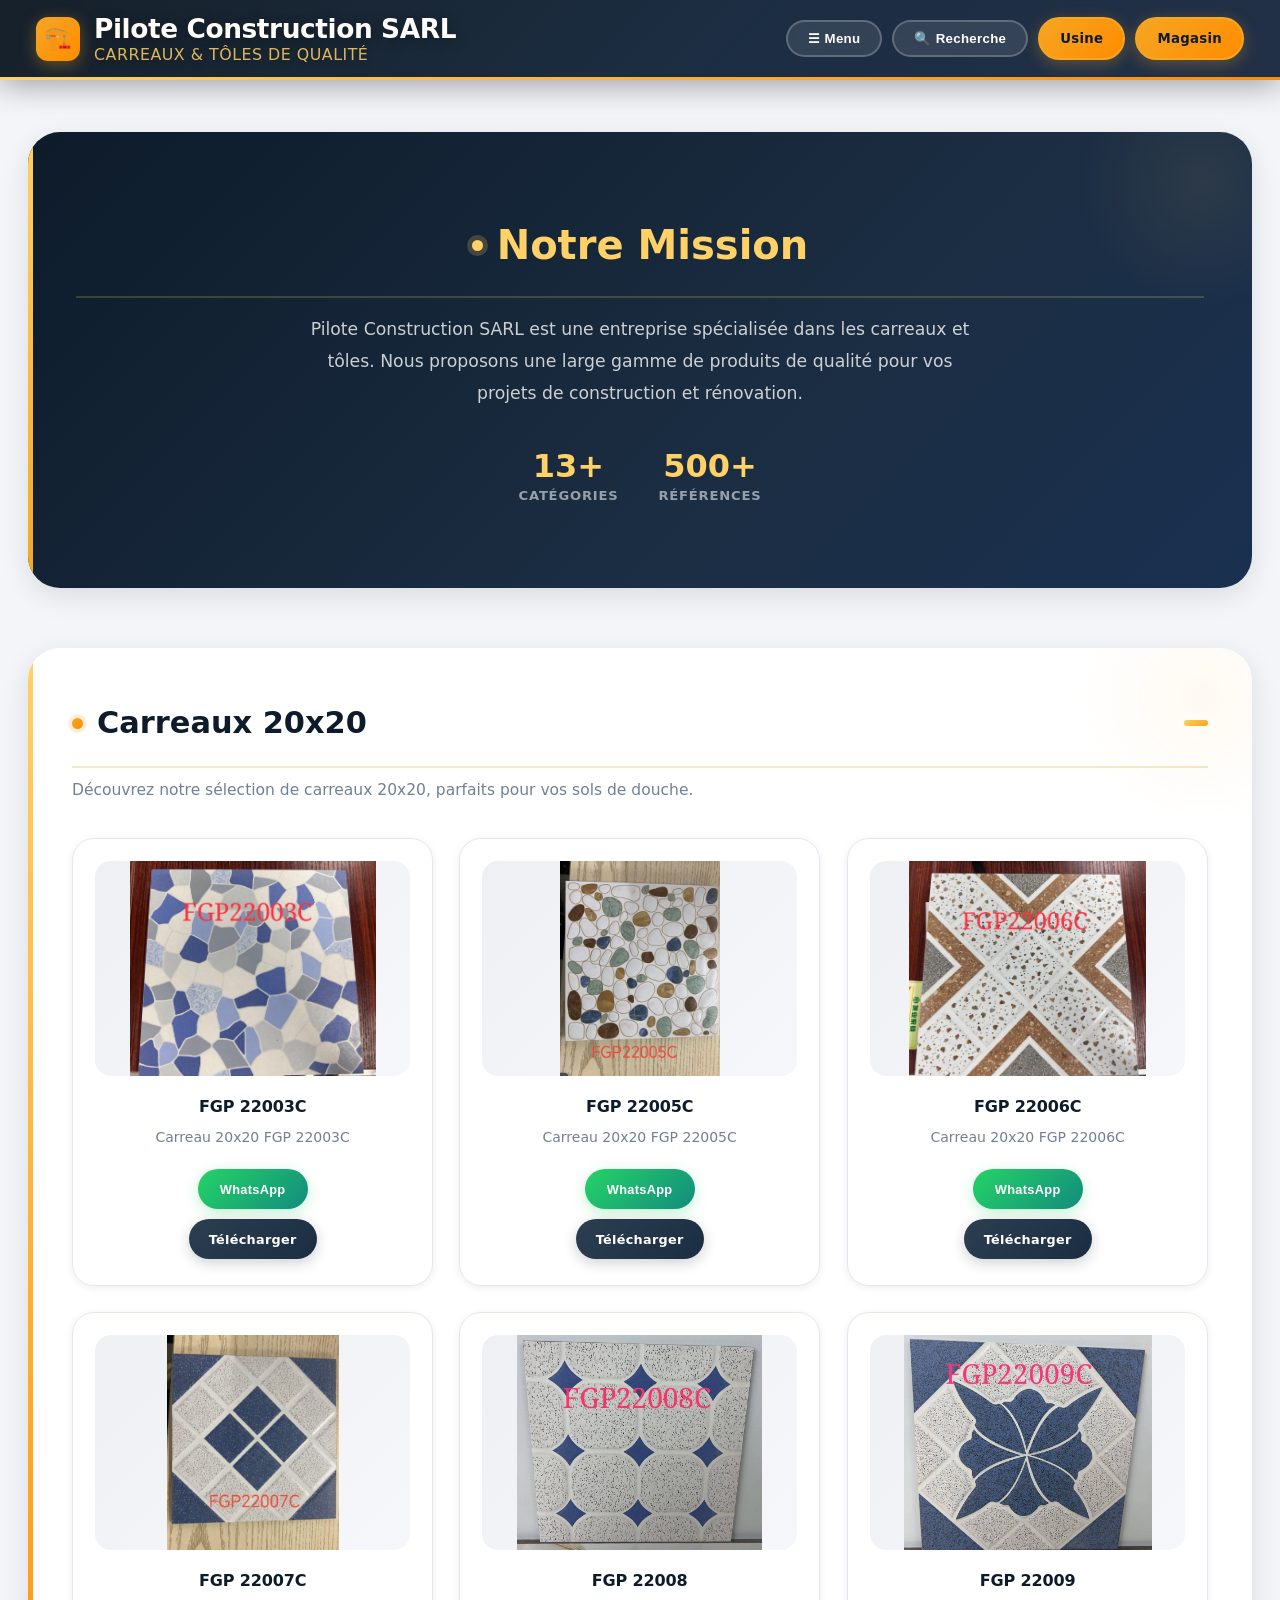
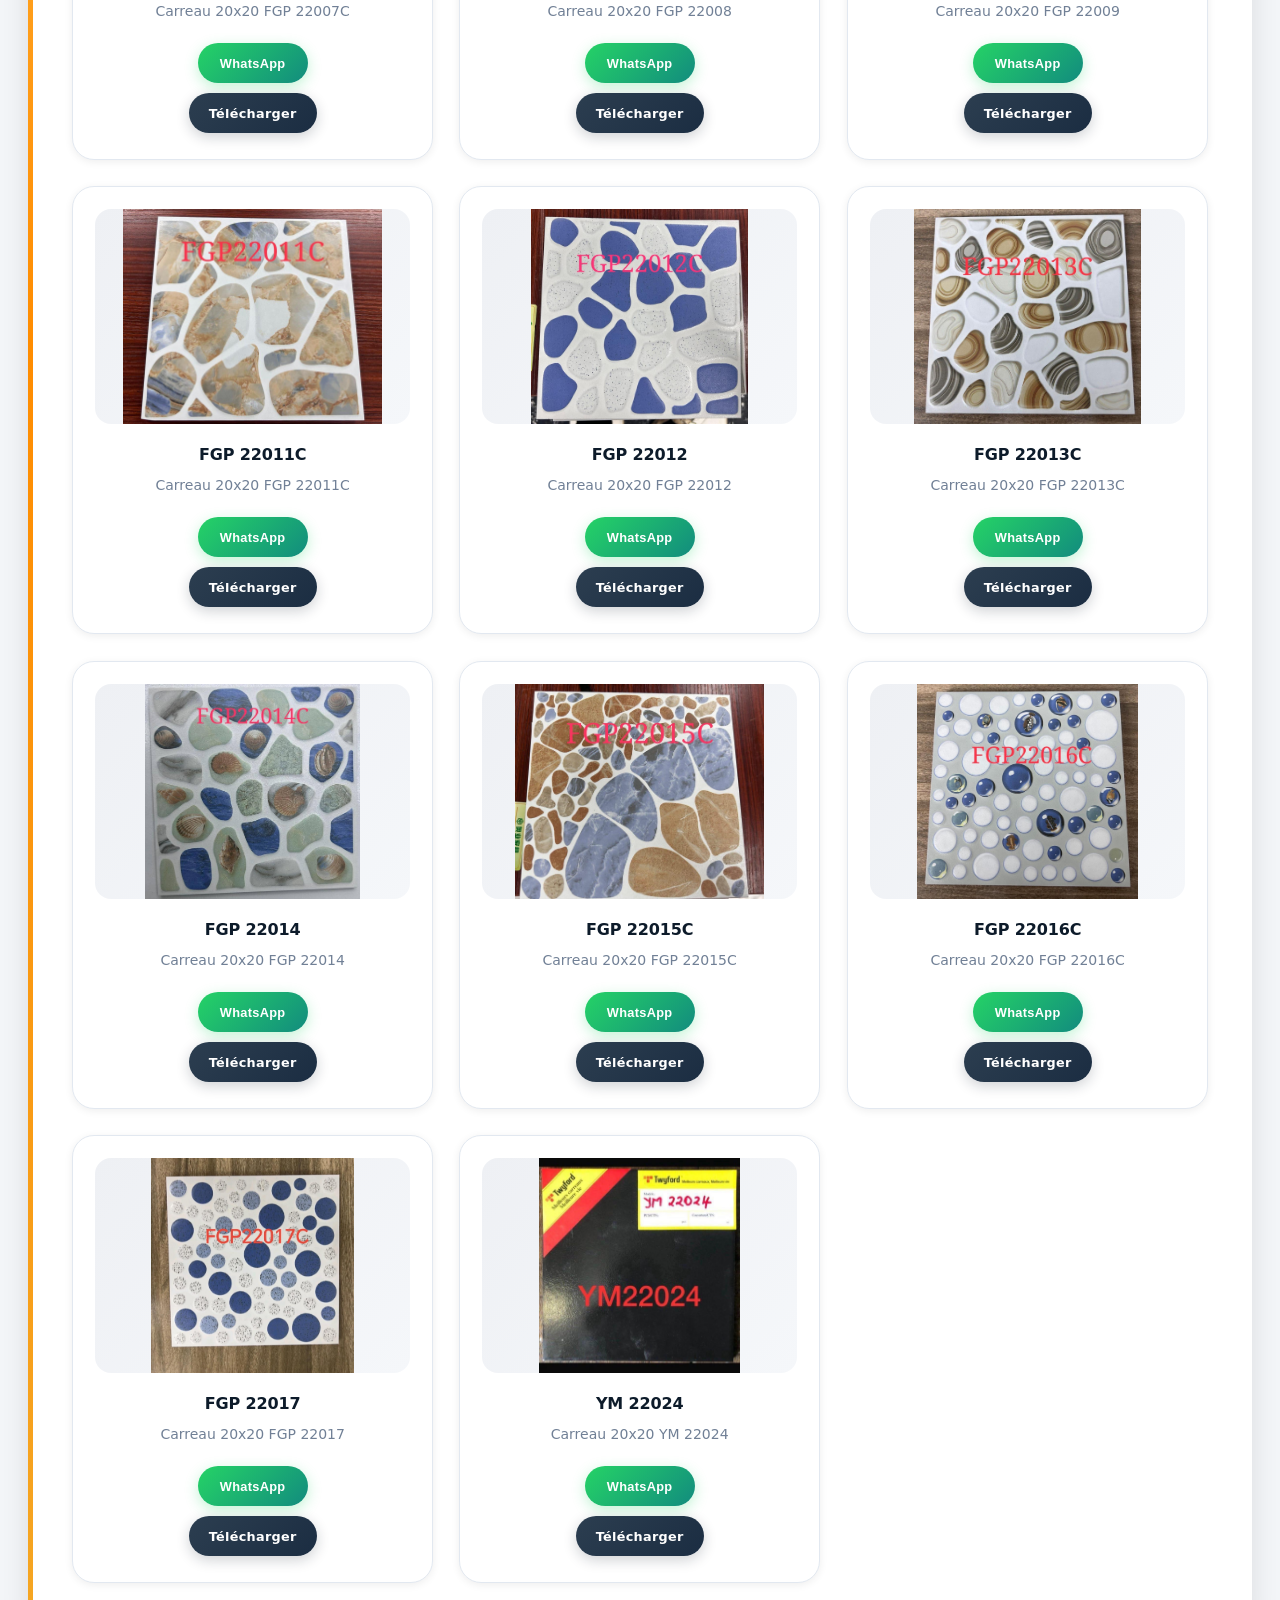
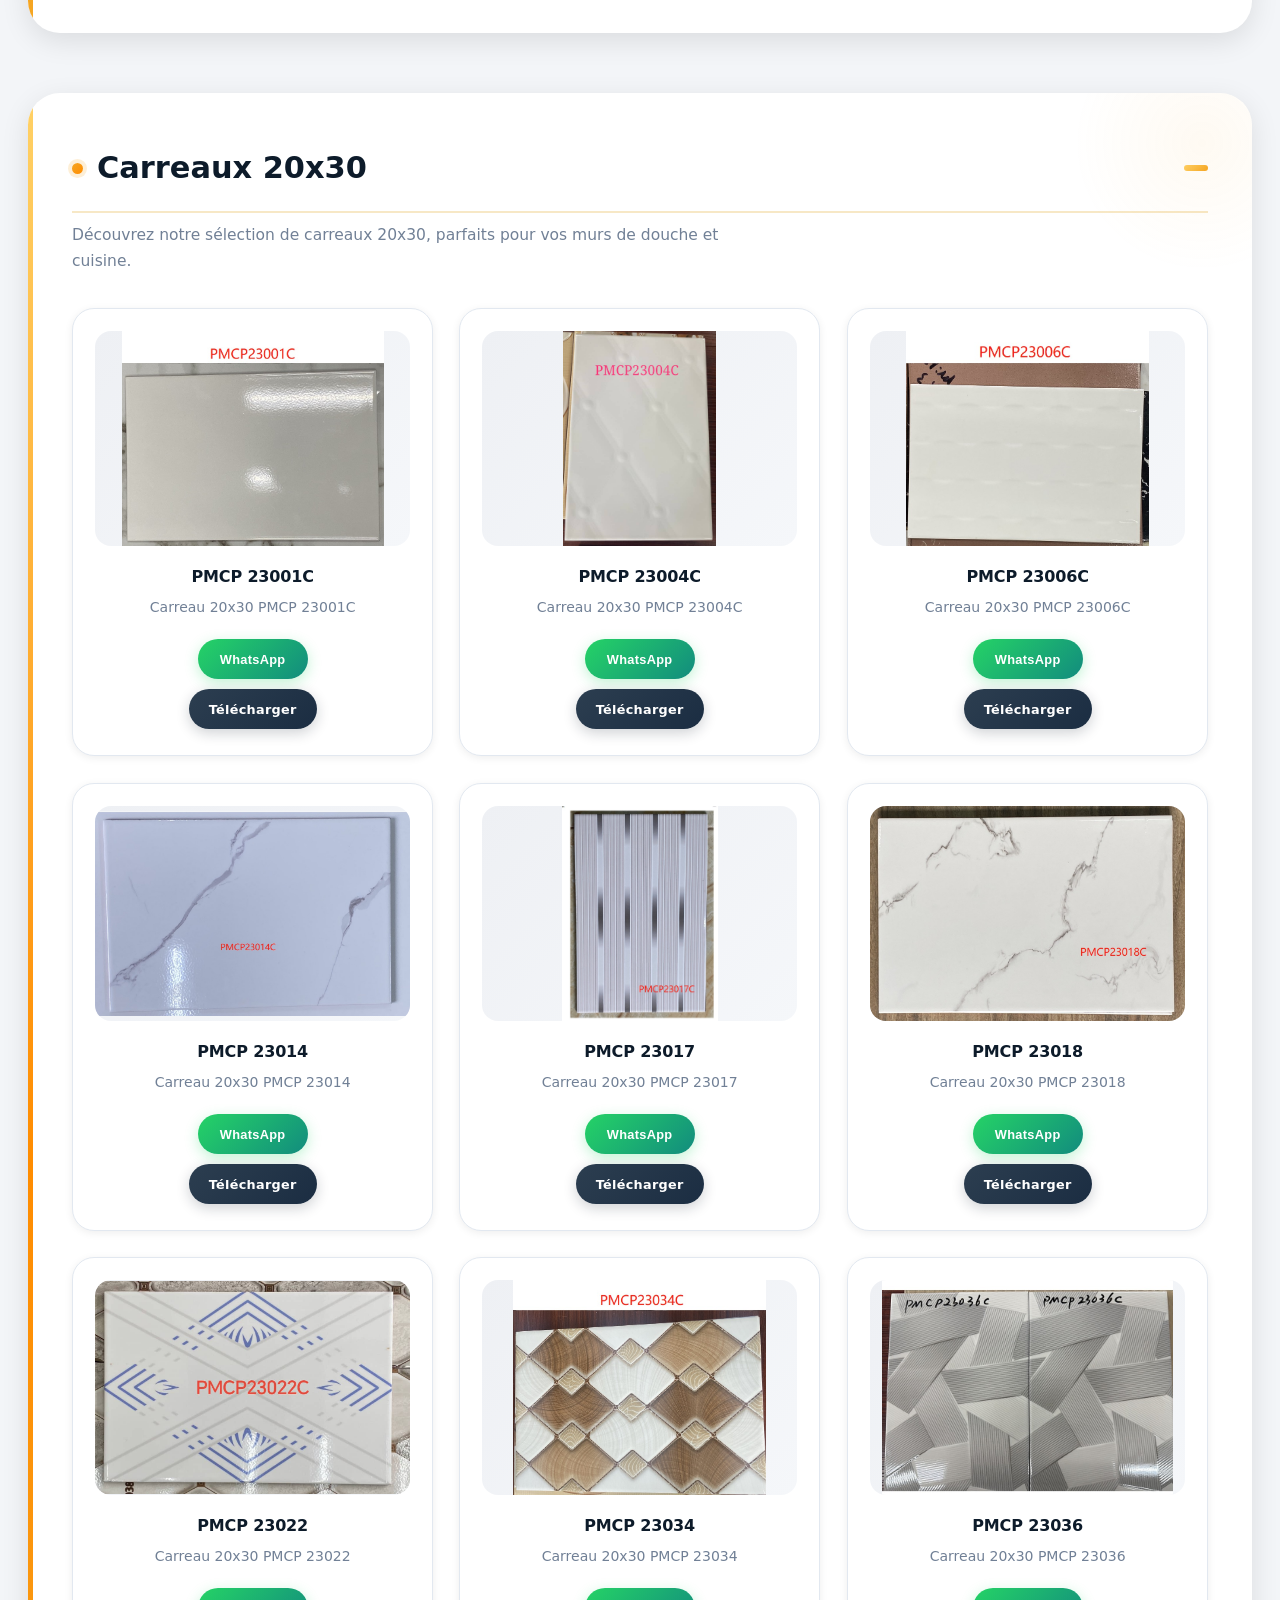
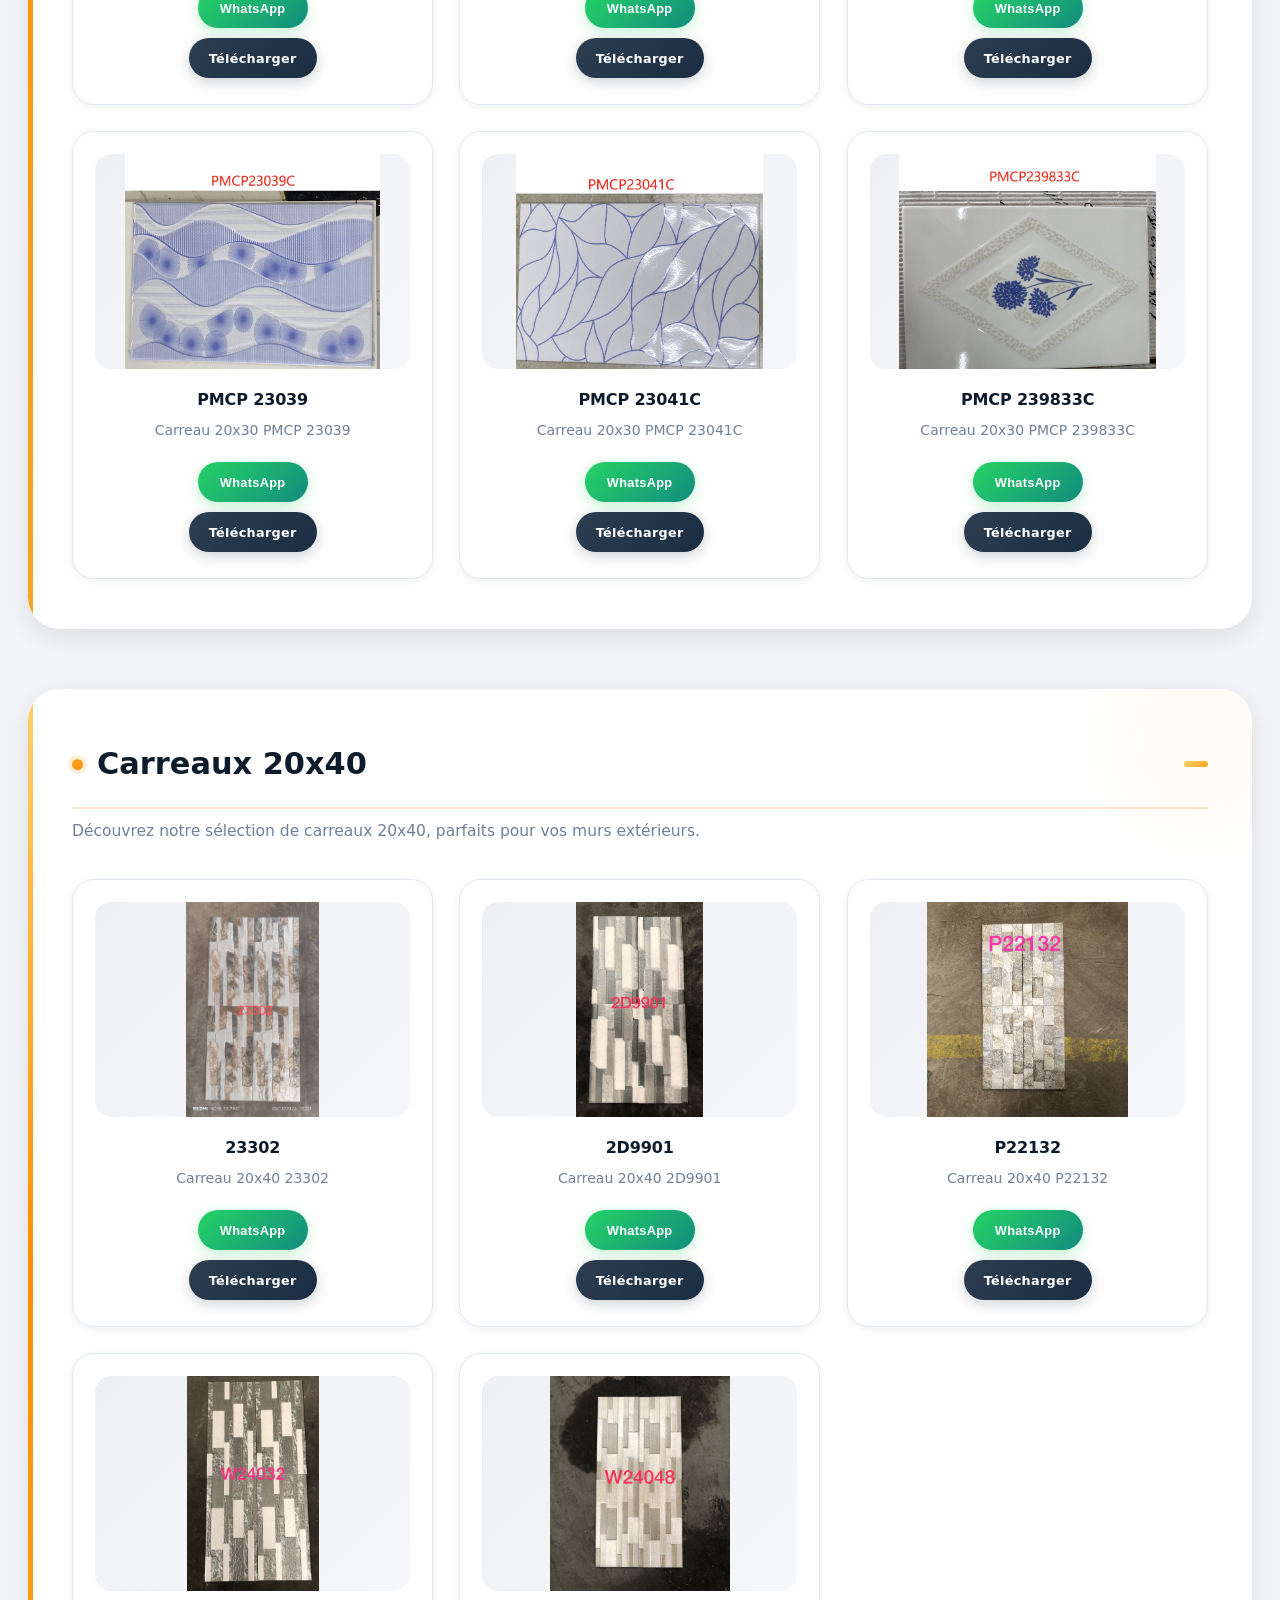
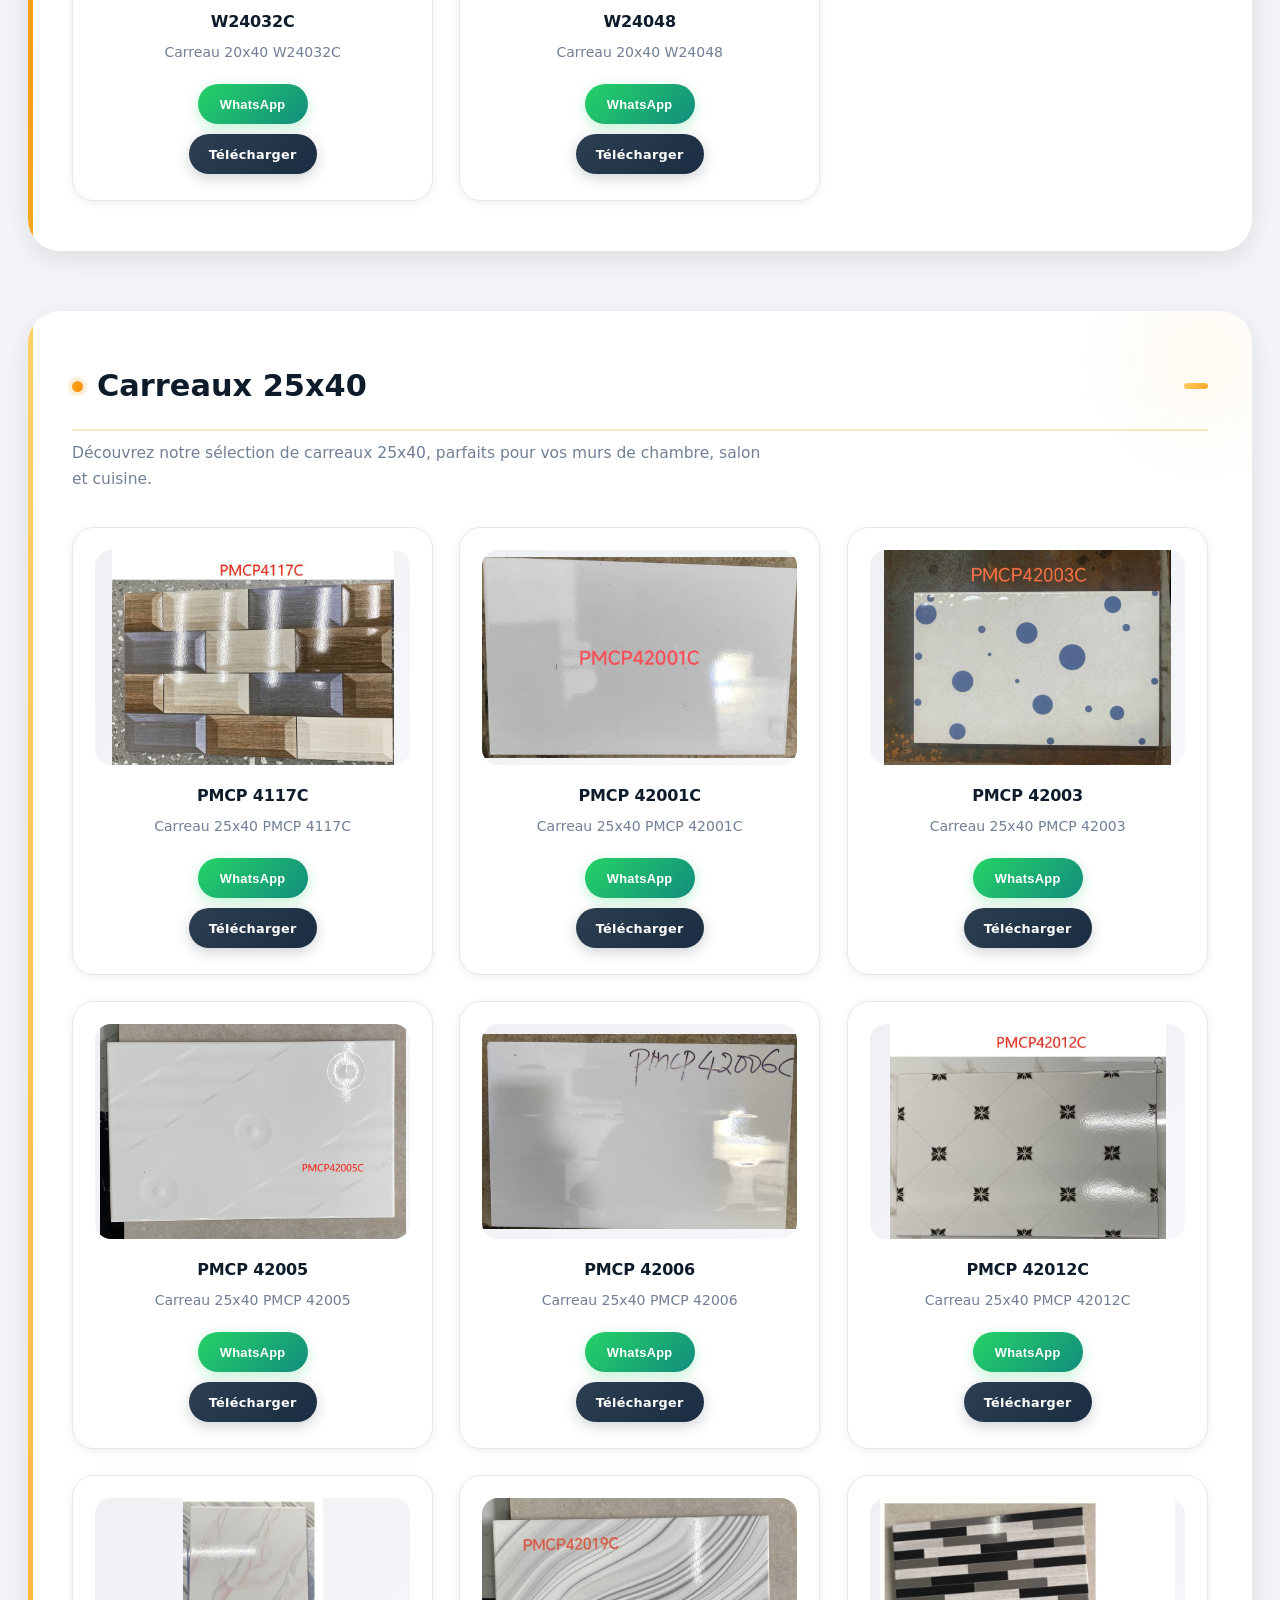
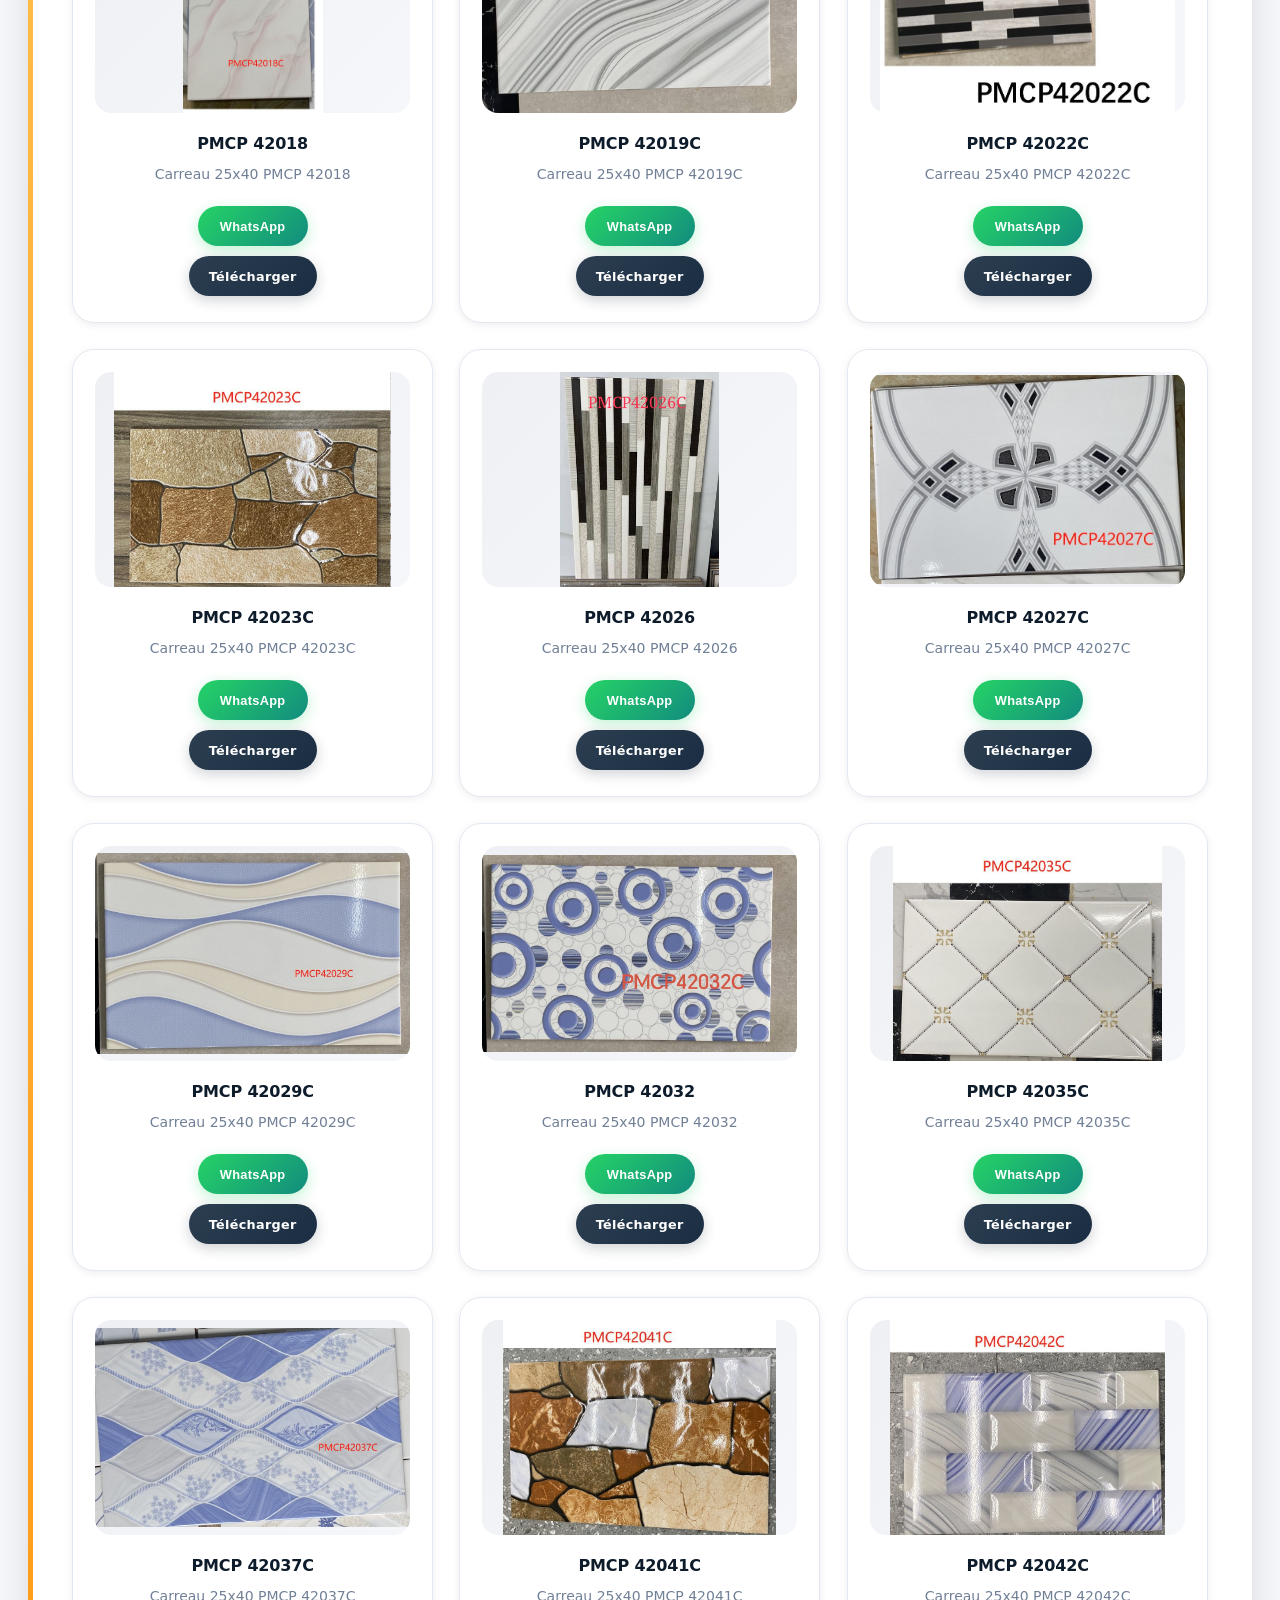
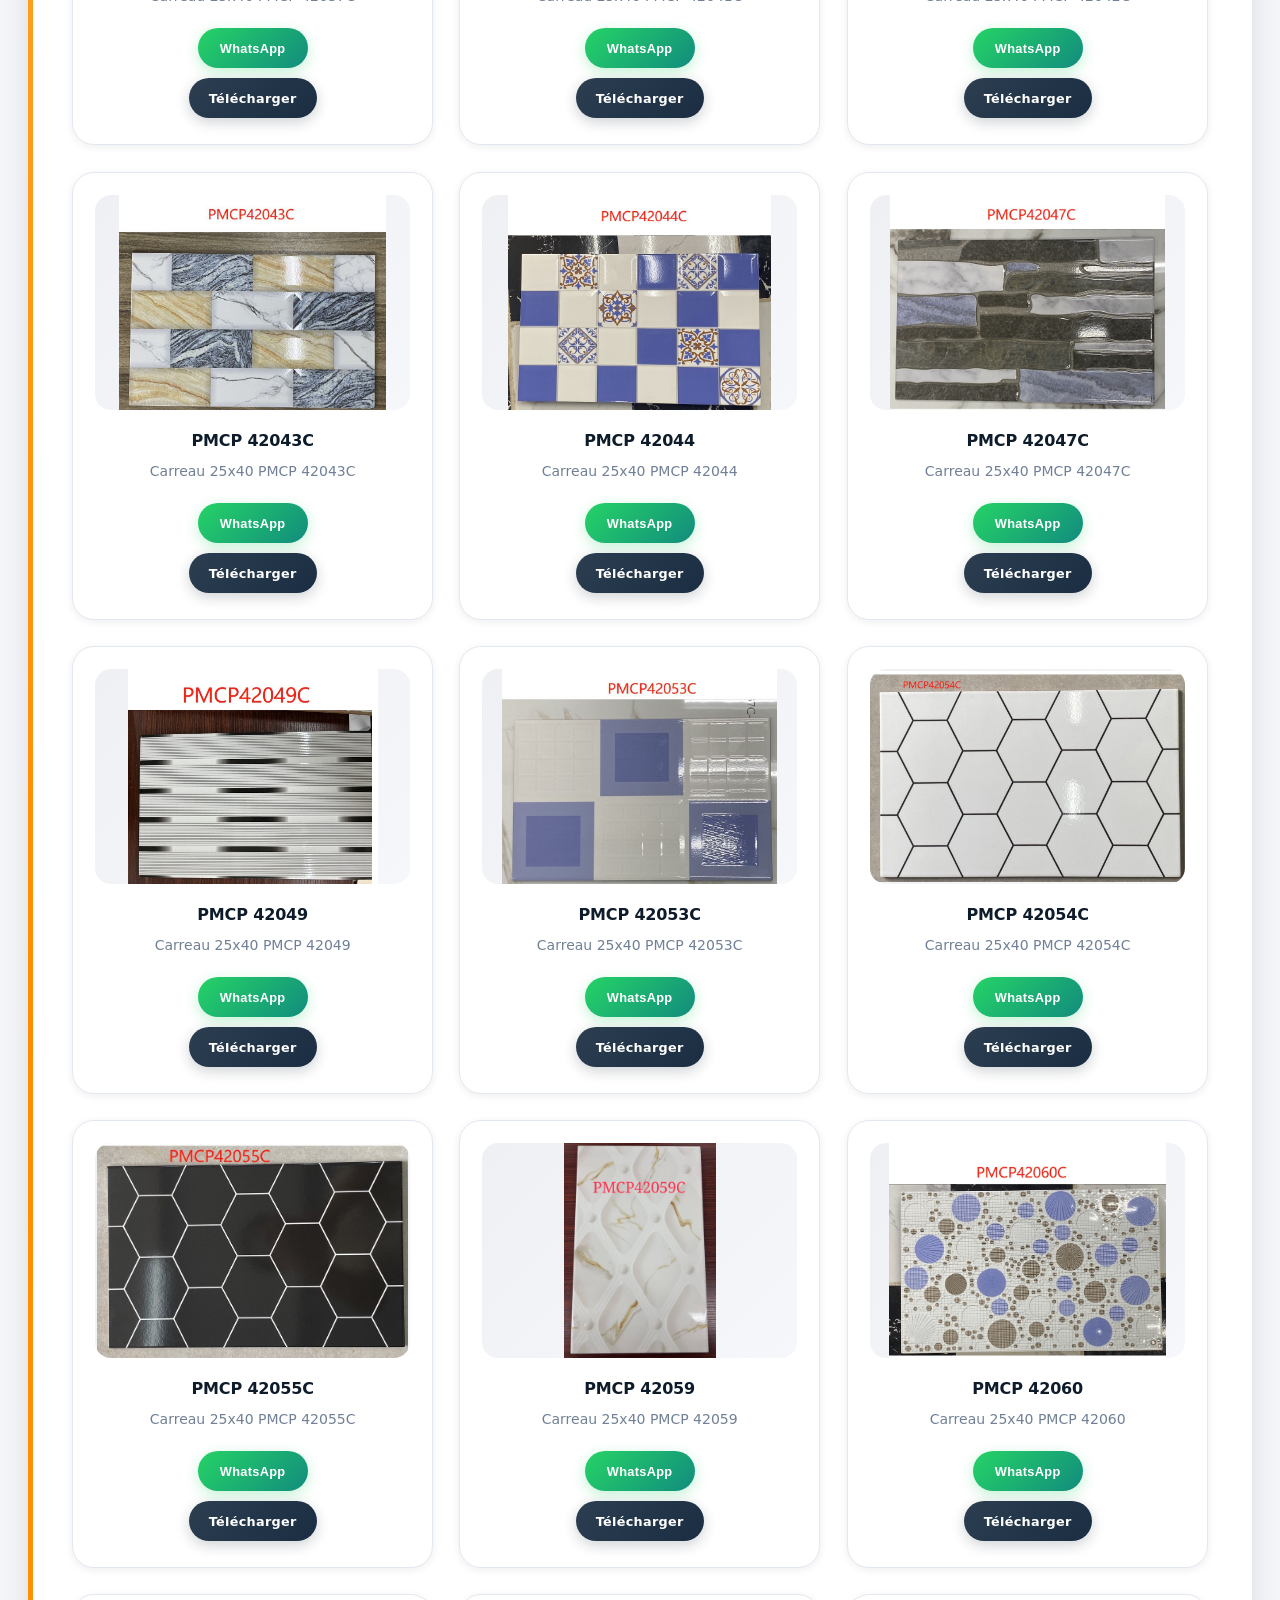
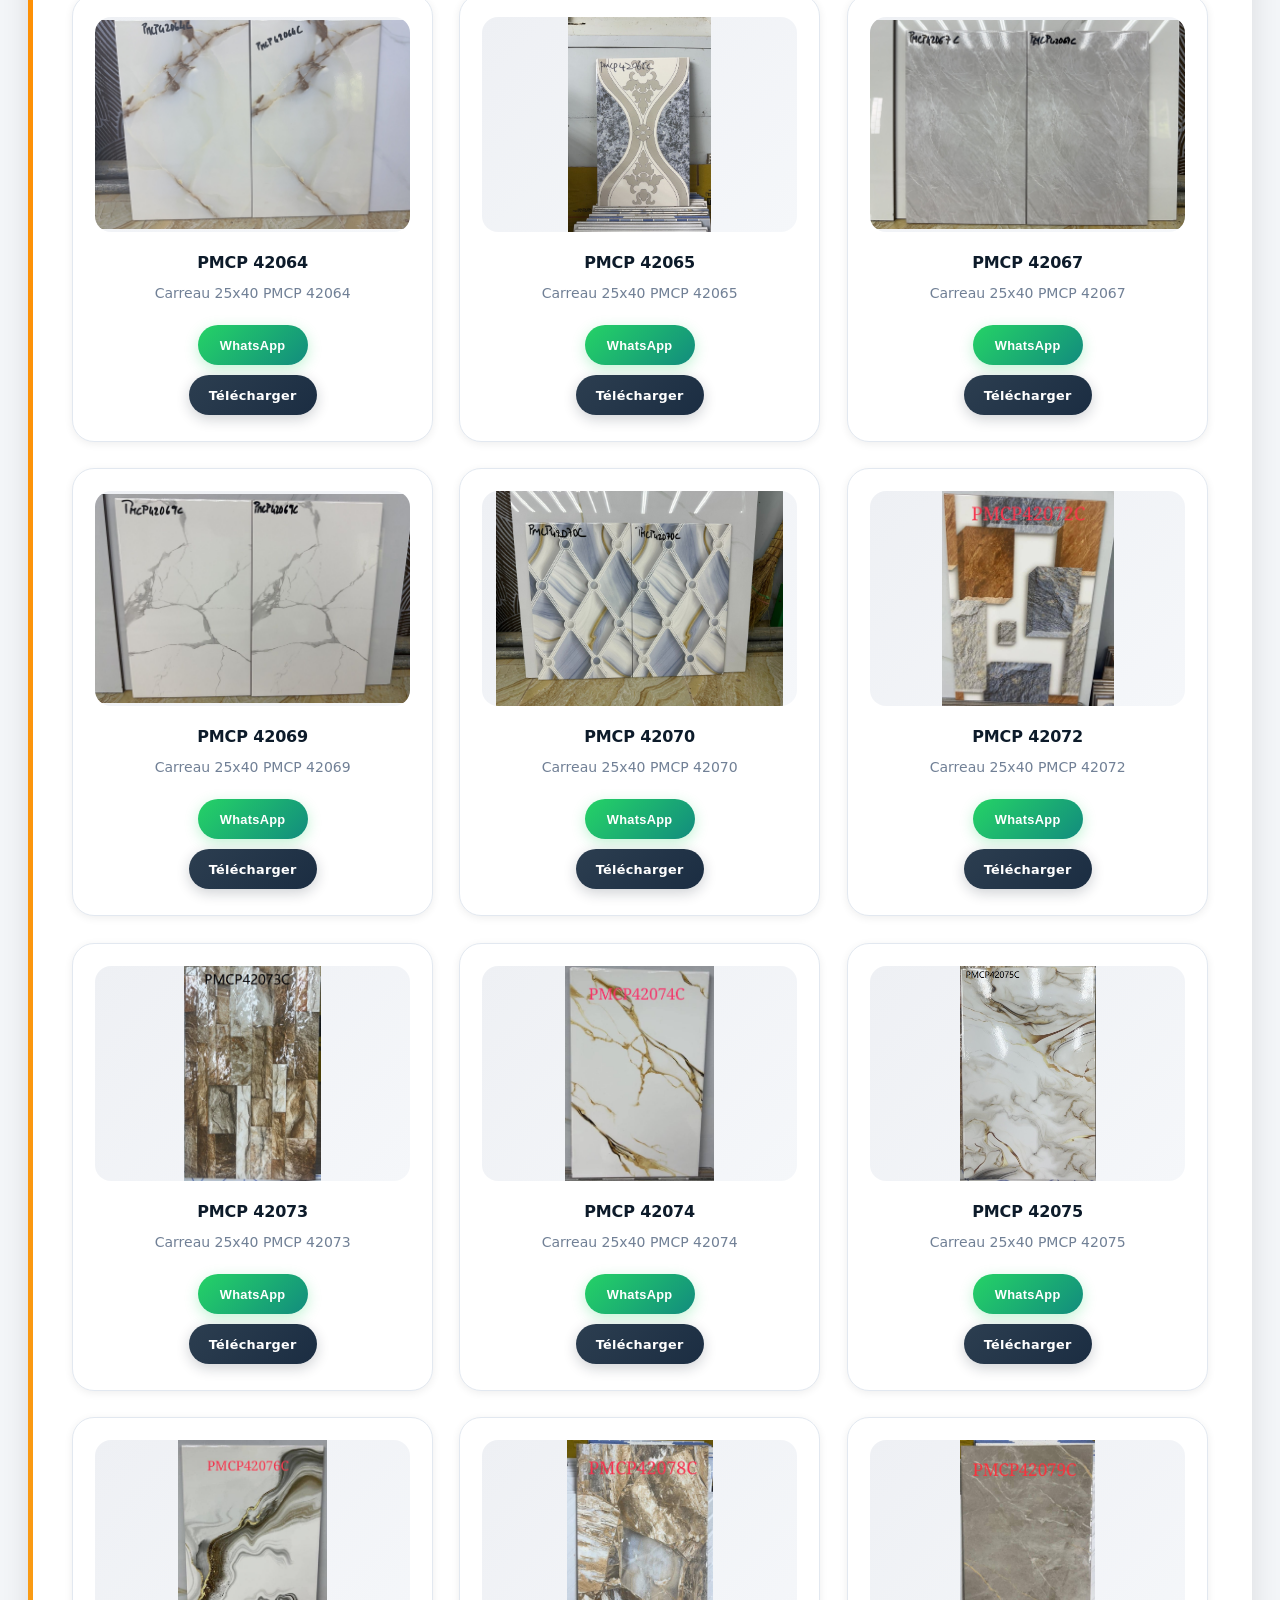
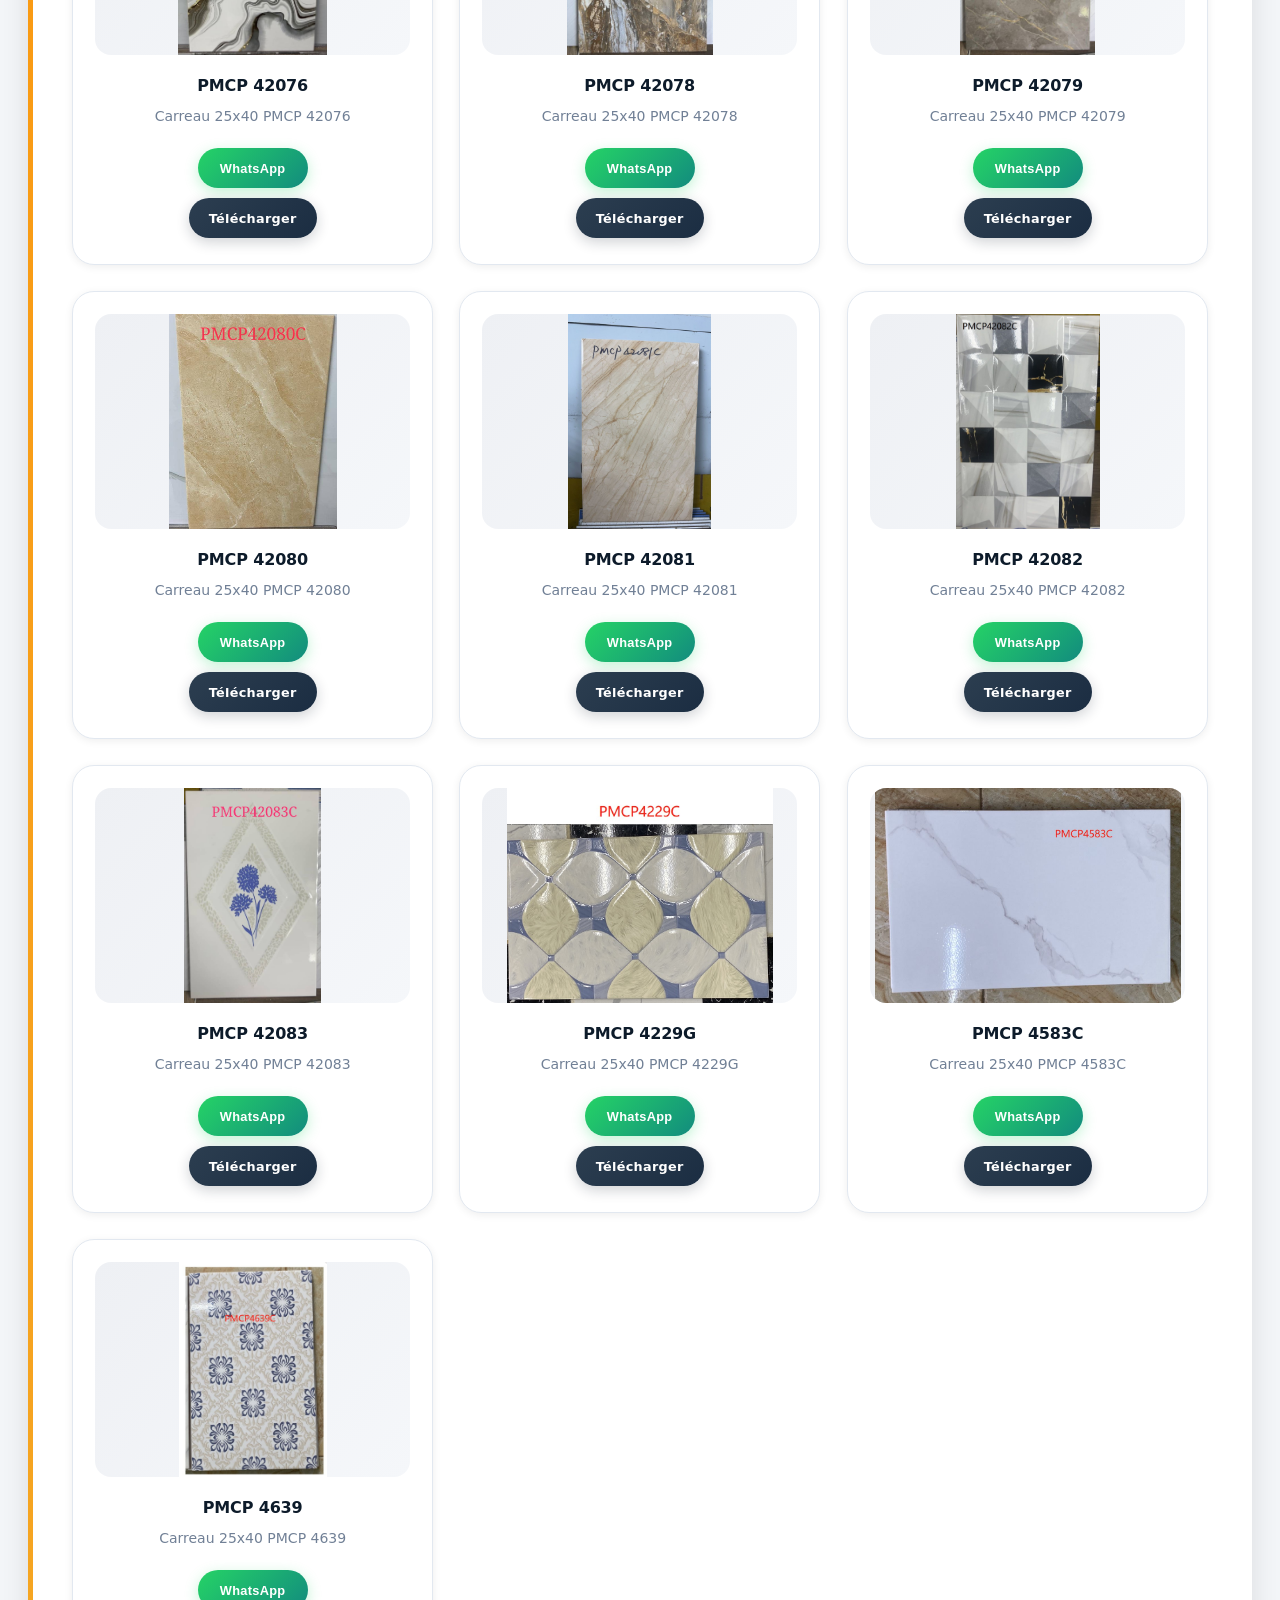
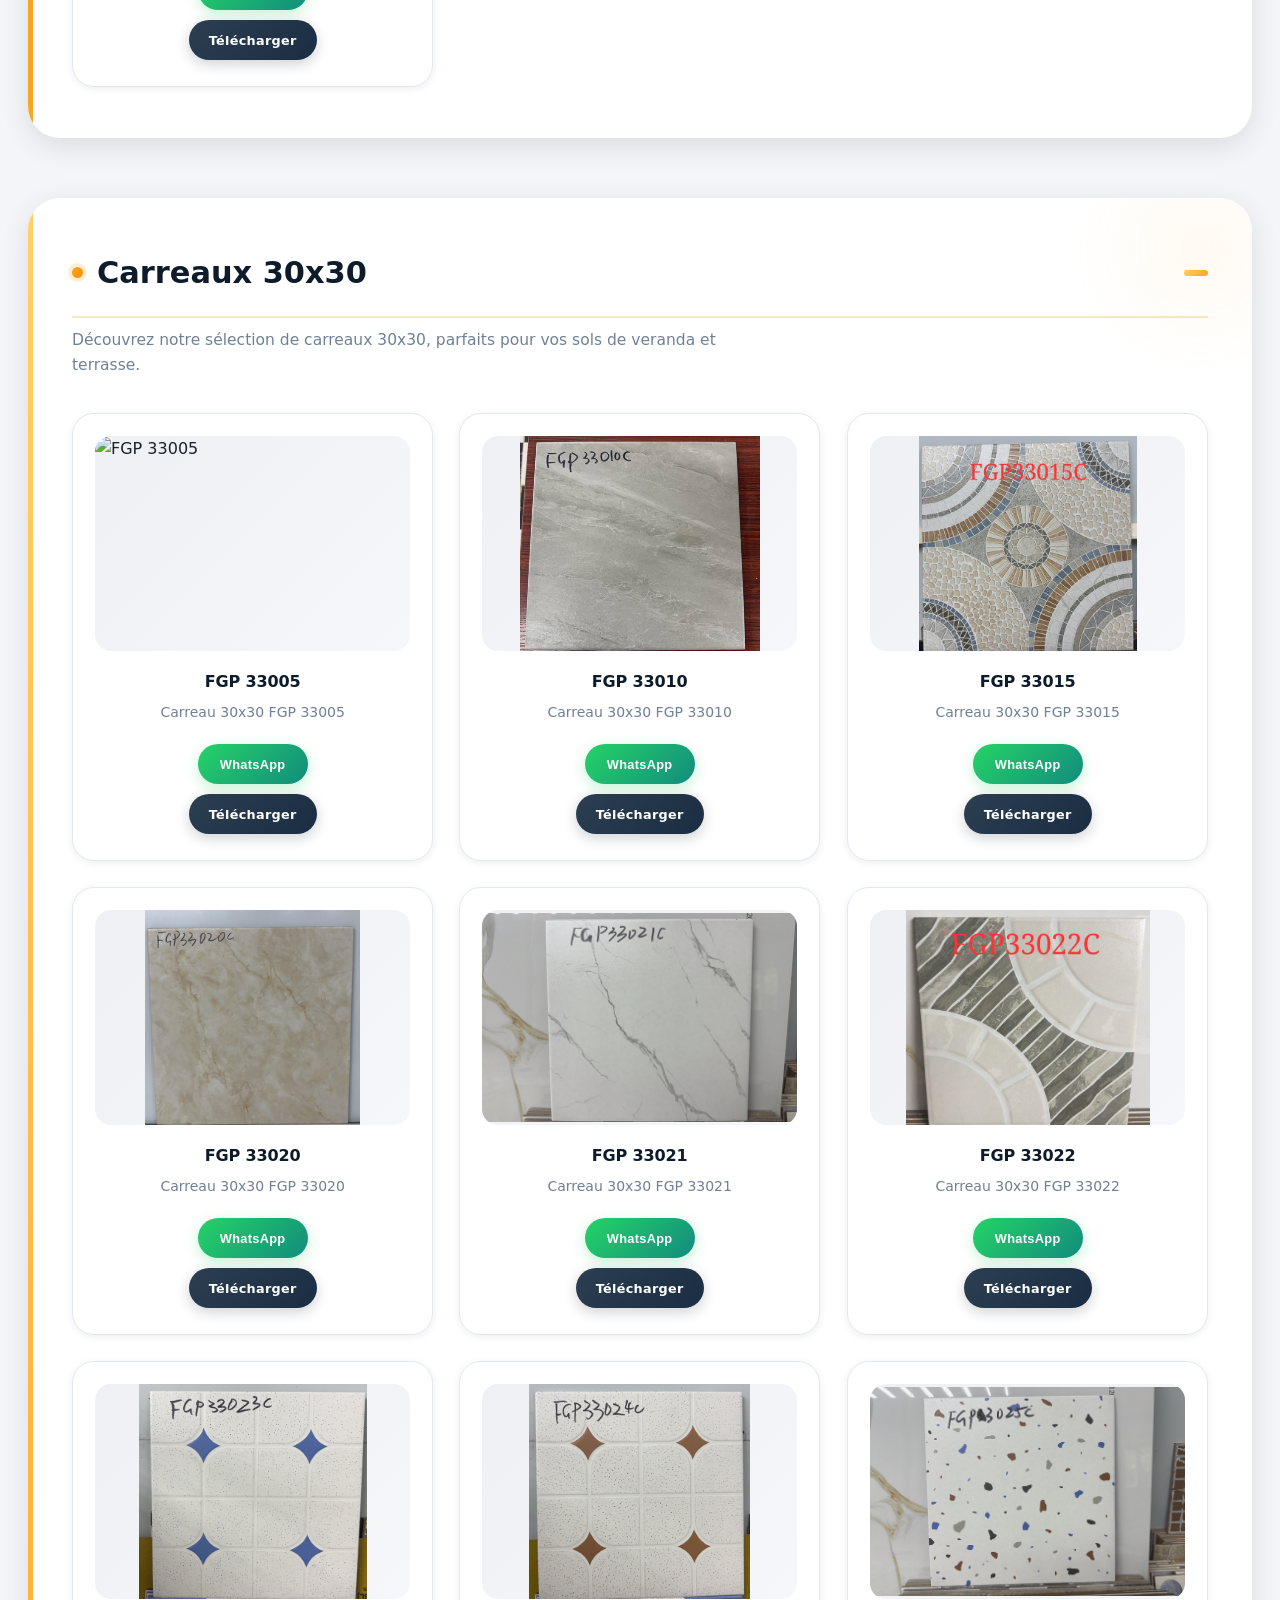
==== commit 0af39e3a: "mis a jour complete" ====
--- a/index.html
+++ b/index.html
@@ -1271,8 +1271,8 @@
         <div class="header-buttons">
             <button id="menu-btn">☰ Menu</button>
             <button id="search-btn">🔍 Recherche</button>
+            <a href="carreau_dispo_usi.html" class="header-link">Usine</a>
             <a href="carreau_dispo_mag.html" class="header-link">Magasin</a>
-            <a href="carreau_dispo_usi.html" class="header-link">Usine</a>
         </div>
     </header>
 
@@ -1289,83 +1289,83 @@
                     <span>Catégories</span>
                 </div>
                 <div class="mission-stat">
-                    <strong>200+</strong>
+                    <strong>500+</strong>
                     <span>Références</span>
                 </div>
-                <div class="mission-stat">
+                <!-- <div class="mission-stat">
                     <strong>2</strong>
                     <span>Sites</span>
-                </div>
+                </div> -->
             </div>
         </section>
 
         <!-- Carreaux 20x20 -->
         <section id="carreaux-20x20">
             <h2>Carreaux 20x20</h2>
-            <p>Découvrez notre sélection de carreaux 20x20, parfaits pour vos sols et murs.</p>
+            <p>Découvrez notre sélection de carreaux 20x20, parfaits pour vos sols de douche.</p>
             <div class="cards-container" data-category="carreaux-20x20"></div>
         </section>
 
         <!-- Carreaux 20x30 -->
         <section id="carreaux-20x30">
             <h2>Carreaux 20x30</h2>
-            <p>Découvrez notre sélection de carreaux 20x30, parfaits pour vos sols et murs.</p>
+            <p>Découvrez notre sélection de carreaux 20x30, parfaits pour vos murs de douche et cuisine.</p>
             <div class="cards-container" data-category="carreaux-20x30"></div>
         </section>
 
         <!-- Carreaux 20x40 -->
         <section id="carreaux-20x40">
             <h2>Carreaux 20x40</h2>
-            <p>Découvrez notre sélection de carreaux 20x40, parfaits pour vos sols et murs.</p>
+            <p>Découvrez notre sélection de carreaux 20x40, parfaits pour vos murs extérieurs.</p>
             <div class="cards-container" data-category="carreaux-20x40"></div>
         </section>
 
         <!-- Carreaux 25x40 -->
         <section id="carreaux-25x40">
             <h2>Carreaux 25x40</h2>
-            <p>Découvrez notre sélection de carreaux 25x40, parfaits pour vos sols et murs.</p>
+            <p>Découvrez notre sélection de carreaux 25x40, parfaits pour vos murs de chambre, salon et cuisine.</p>
             <div class="cards-container" data-category="carreaux-25x40"></div>
         </section>
 
         <!-- Carreaux 30x30 -->
         <section id="carreaux-30x30">
             <h2>Carreaux 30x30</h2>
-            <p>Découvrez notre sélection de carreaux 30x30, parfaits pour vos sols et murs.</p>
+            <p>Découvrez notre sélection de carreaux 30x30, parfaits pour vos sols de veranda et terrasse.</p>
             <div class="cards-container" data-category="carreaux-30x30"></div>
         </section>
 
         <!-- Carreaux 30x60 -->
         <section id="carreaux-30x60">
             <h2>Carreaux 30x60</h2>
-            <p>Découvrez notre sélection de carreaux 30x60, parfaits pour vos sols et murs.</p>
+            <p>Découvrez notre sélection de carreaux 30x60, parfaits pour vos murs de salon et bureau.</p>
             <div class="cards-container" data-category="carreaux-30x60"></div>
         </section>
 
         <!-- Carreaux 40x40 -->
         <section id="carreaux-40x40">
             <h2>Carreaux 40x40</h2>
-            <p>Découvrez notre sélection de carreaux 40x40, parfaits pour vos sols et murs.</p>
+            <p>Découvrez notre sélection de carreaux 40x40, parfaits pour vos sols de salon , chambre et cuisine.</p>
             <div class="cards-container" data-category="carreaux-40x40"></div>
         </section>
 
         <!-- Carreaux 50x50 -->
-        <section id="carreaux-50x50">
+        <!-- <section id="carreaux-50x50">
             <h2>Carreaux 50x50</h2>
             <p>Découvrez notre sélection de carreaux 50x50, parfaits pour vos sols et murs.</p>
             <div class="cards-container" data-category="carreaux-50x50"></div>
-        </section>
+        </section> -->
 
         <!-- Carreaux 60x60 -->
         <section id="carreaux-60x60">
             <h2>Carreaux 60x60</h2>
-            <p>Découvrez notre sélection de carreaux 60x60, parfaits pour vos sols et murs.</p>
+            <p>Découvrez notre sélection de carreaux 60x60, parfaits pour vos sols de salon, chambre et bureau.</p>
             <div class="cards-container" data-category="carreaux-60x60"></div>
         </section>
 
         <!-- Carreaux 60x120 -->
         <section id="carreaux-60x120">
             <h2>Carreaux 60x120</h2>
-            <p>Découvrez notre sélection de carreaux 60x120, parfaits pour vos sols et murs.</p>
+            <p>Découvrez notre sélection de carreaux 60x120, parfaits pour vos sols de salon et bureau.</p>
             <div class="cards-container" data-category="carreaux-60x120"></div>
         </section>
 
@@ -1419,7 +1419,7 @@
                 <li><a href="#carreaux-30x30">Carreaux 30×30</a></li>
                 <li><a href="#carreaux-30x60">Carreaux 30×60</a></li>
                 <li><a href="#carreaux-40x40">Carreaux 40×40</a></li>
-                <li><a href="#carreaux-50x50">Carreaux 50×50</a></li>
+                <!-- <li><a href="#carreaux-50x50">Carreaux 50×50</a></li> -->
                 <li><a href="#carreaux-60x60">Carreaux 60×60</a></li>
                 <li><a href="#carreaux-60x120">Carreaux 60×120</a></li>
                 <li><a href="#tole">Tôle</a></li>
@@ -1471,7 +1471,7 @@
 
                     <a href="#" class="contact" data-number="237670078114">
                         <span class="contact-name">MATIP KEVIN</span>
-                        <span class="contact-role">Développeur</span>
+                        <span class="contact-role">Développeur web</span>
                         <span class="contact-arrow">➤</span>
                     </a>
 
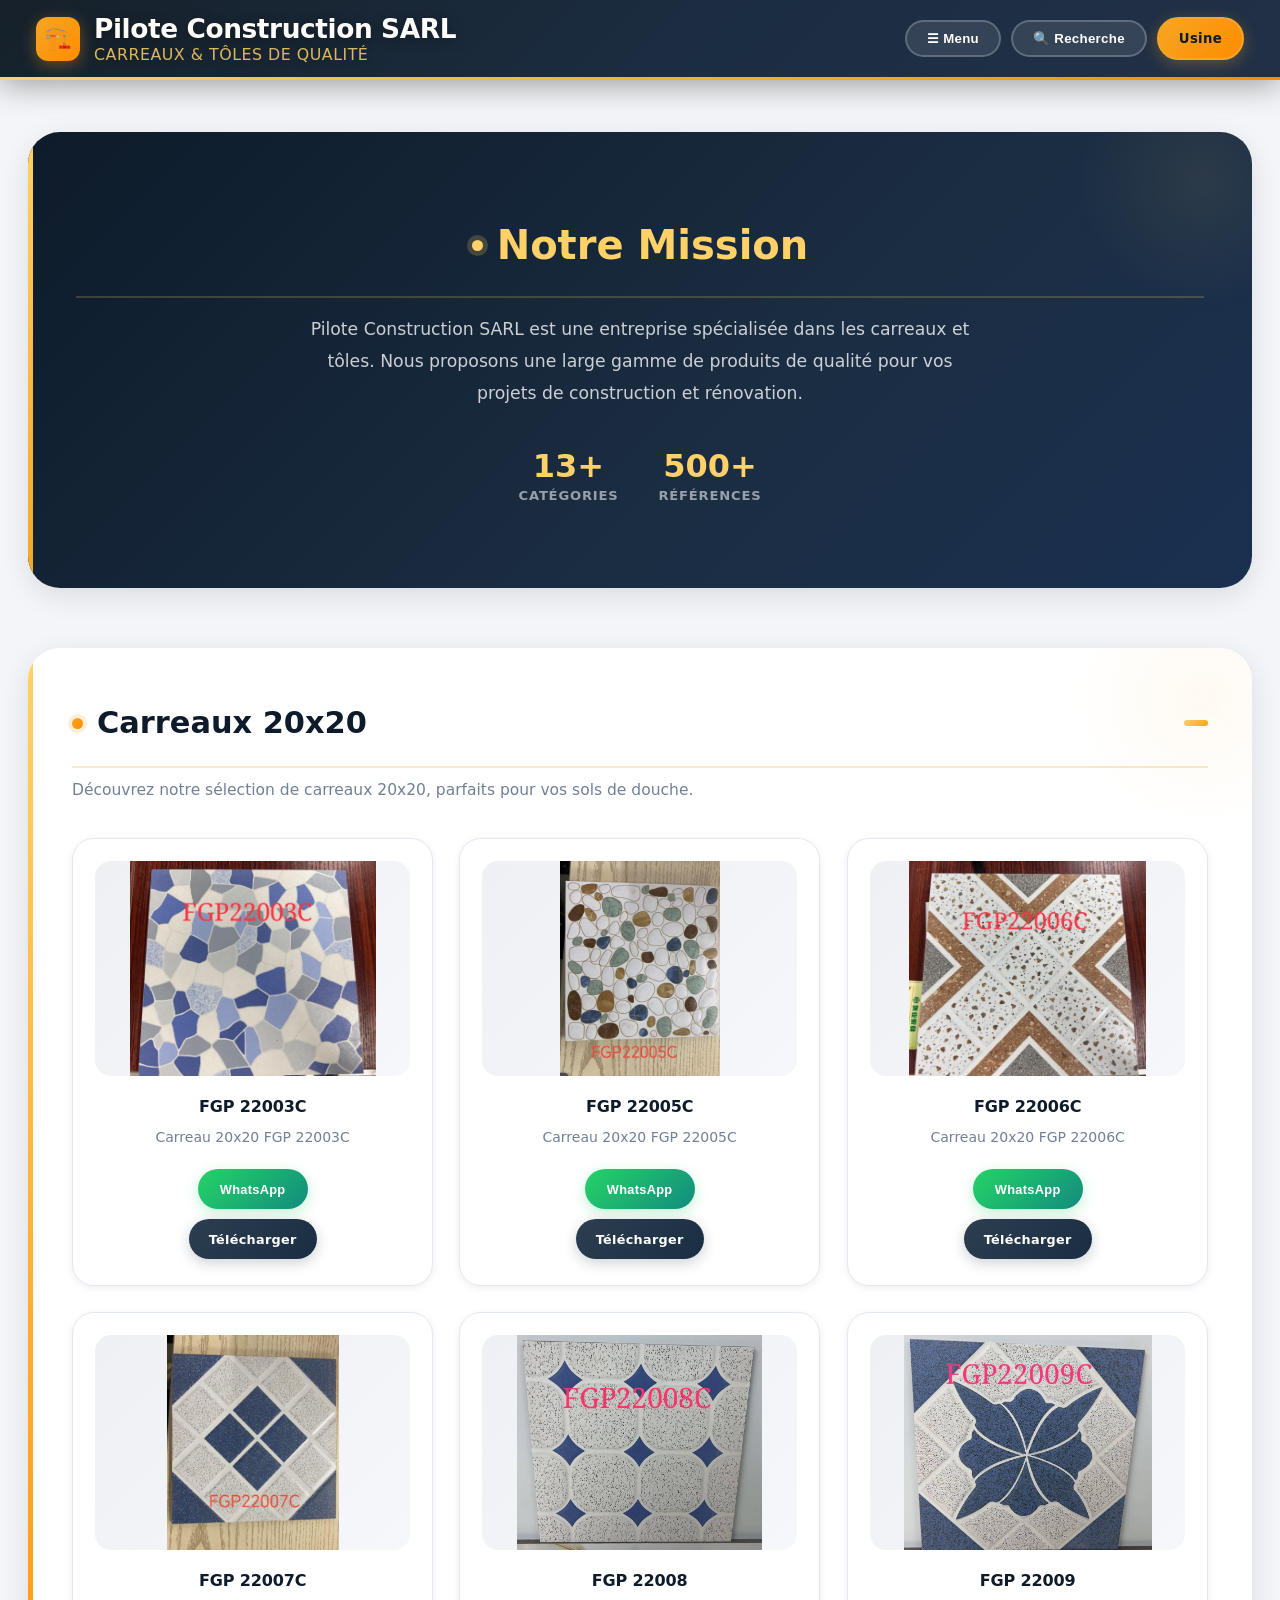
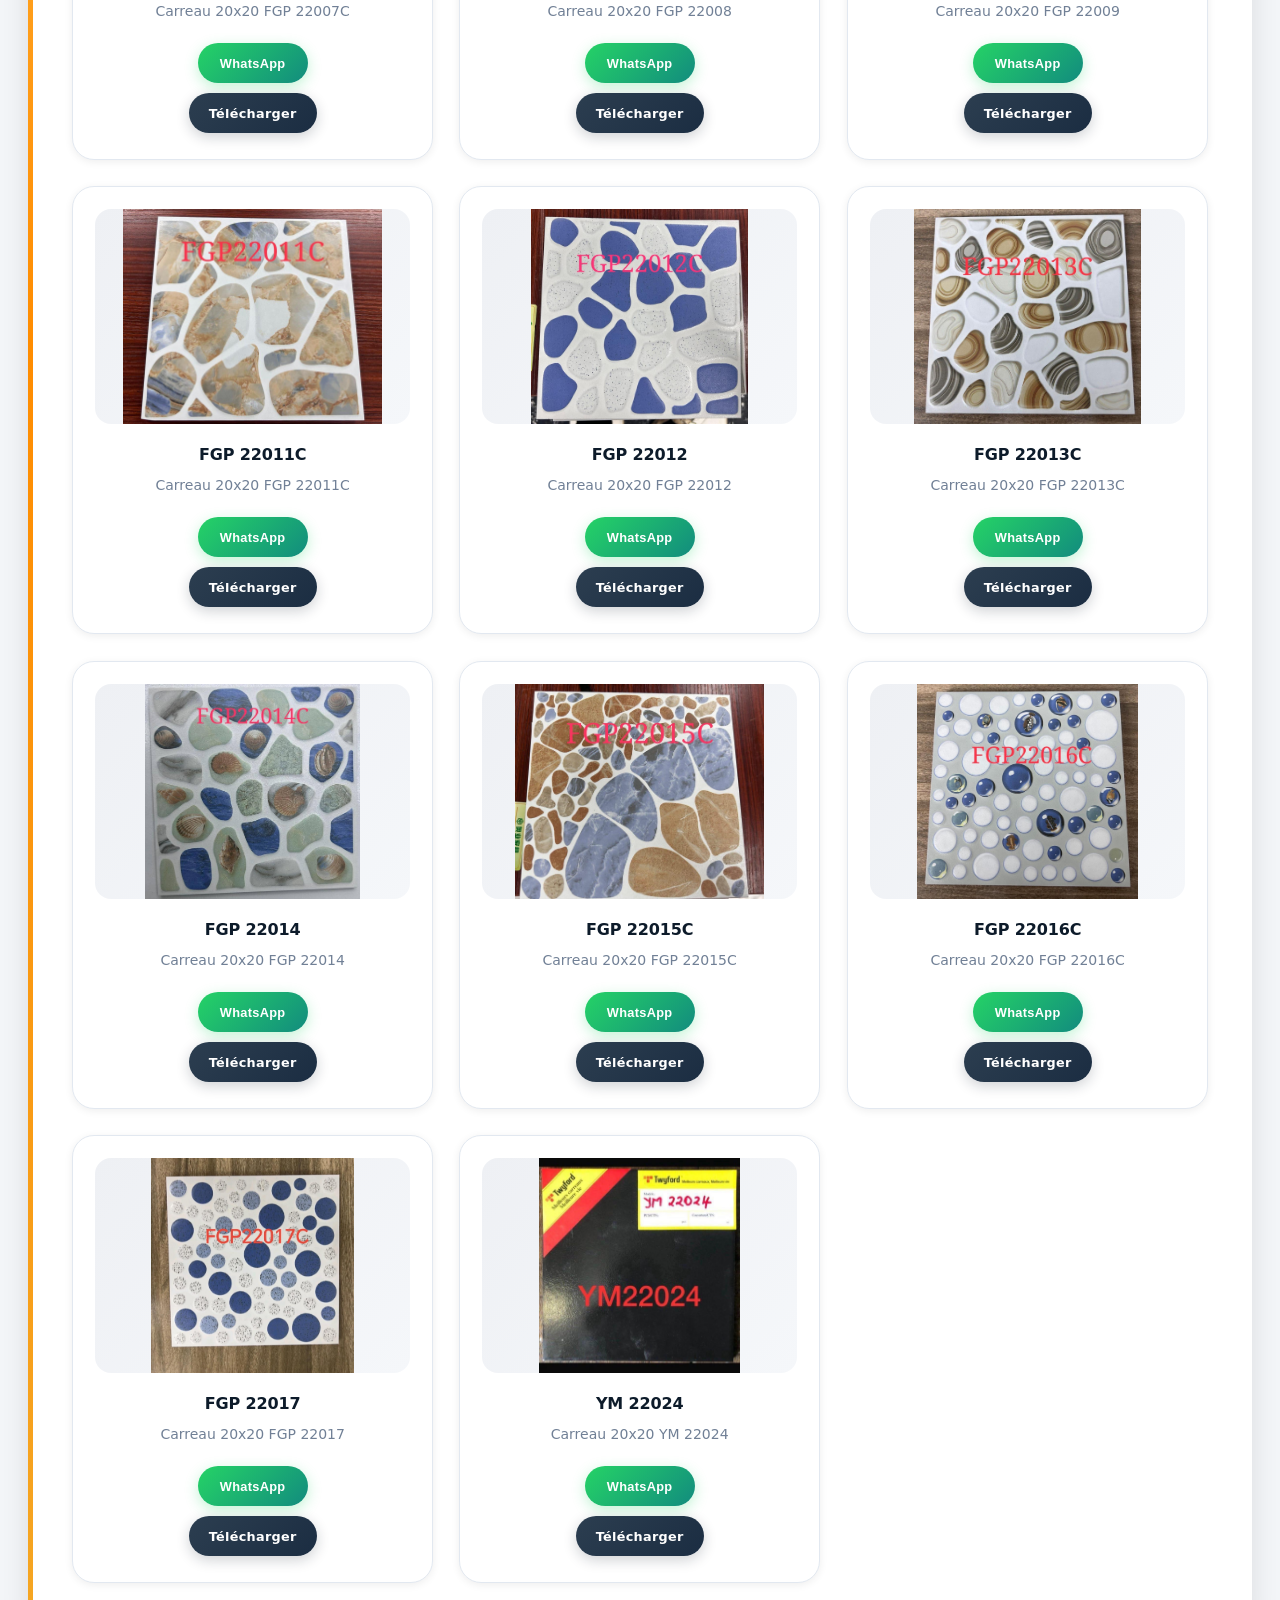
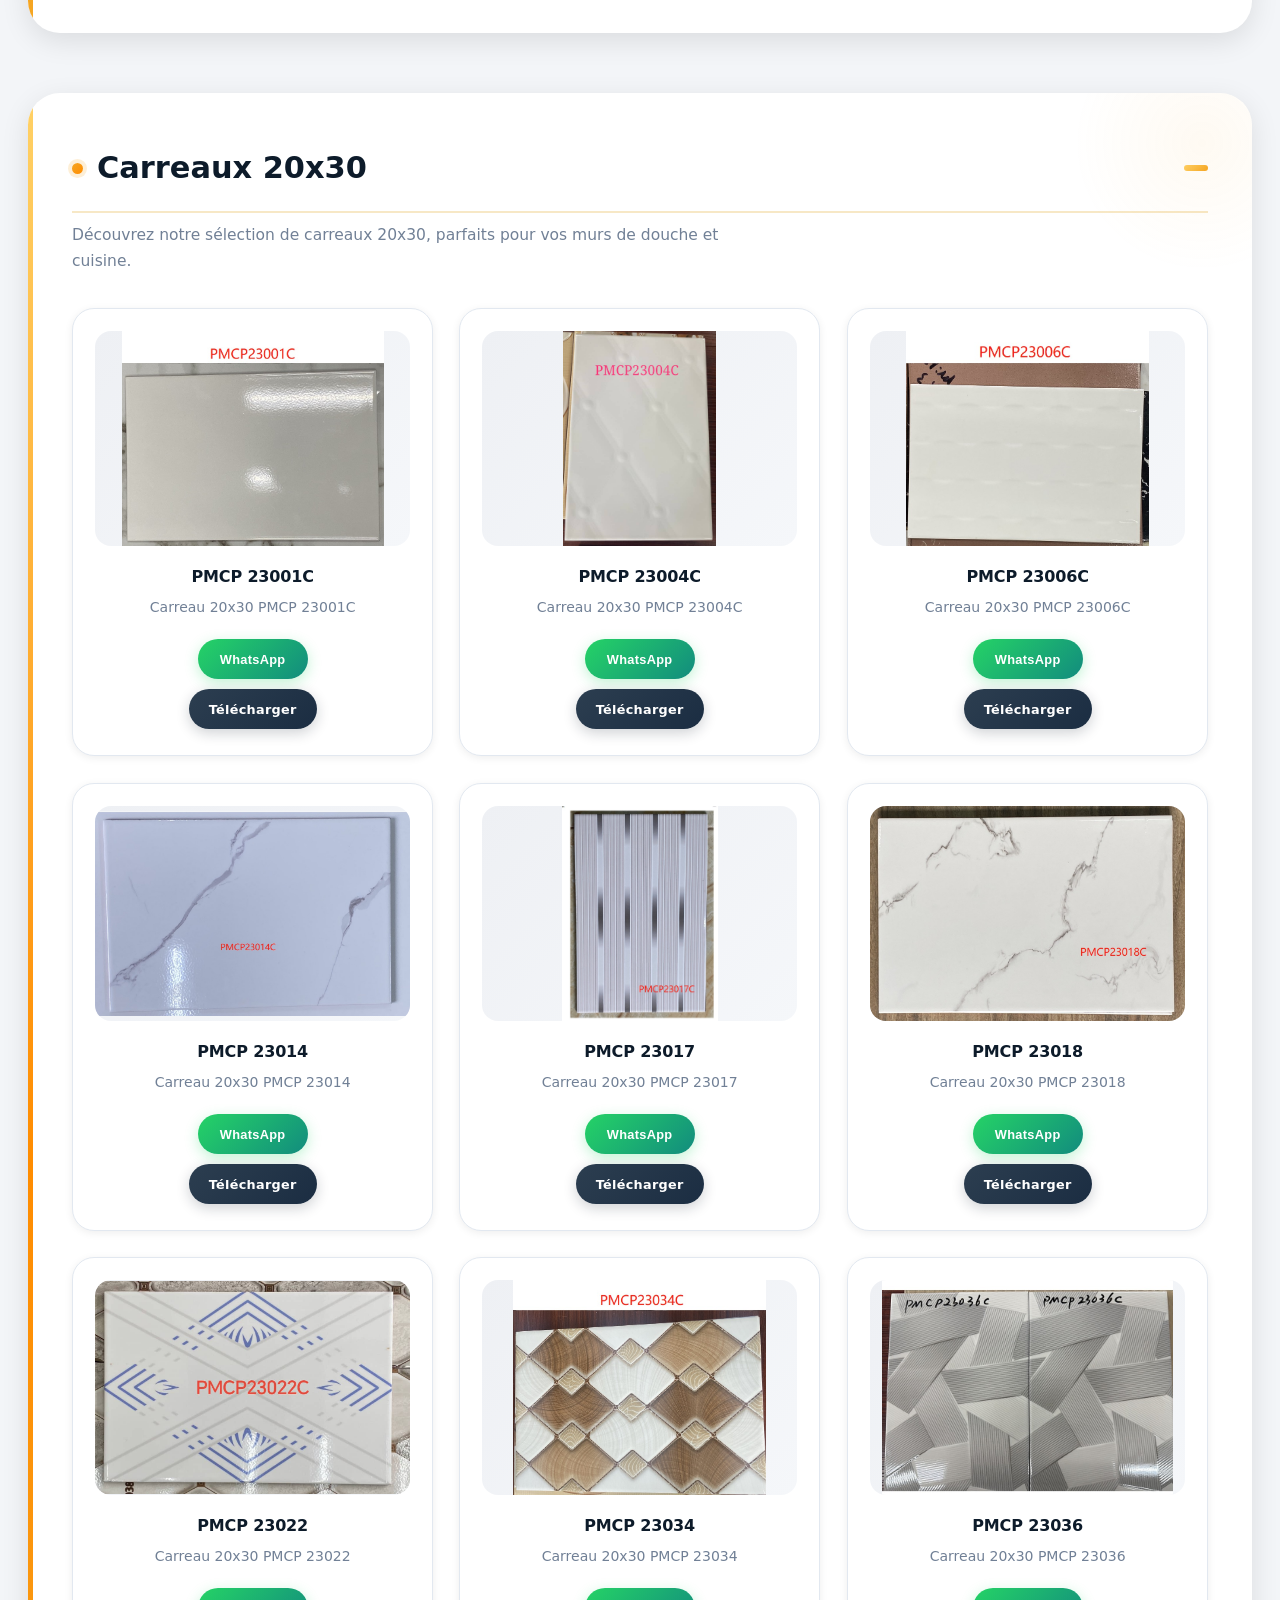
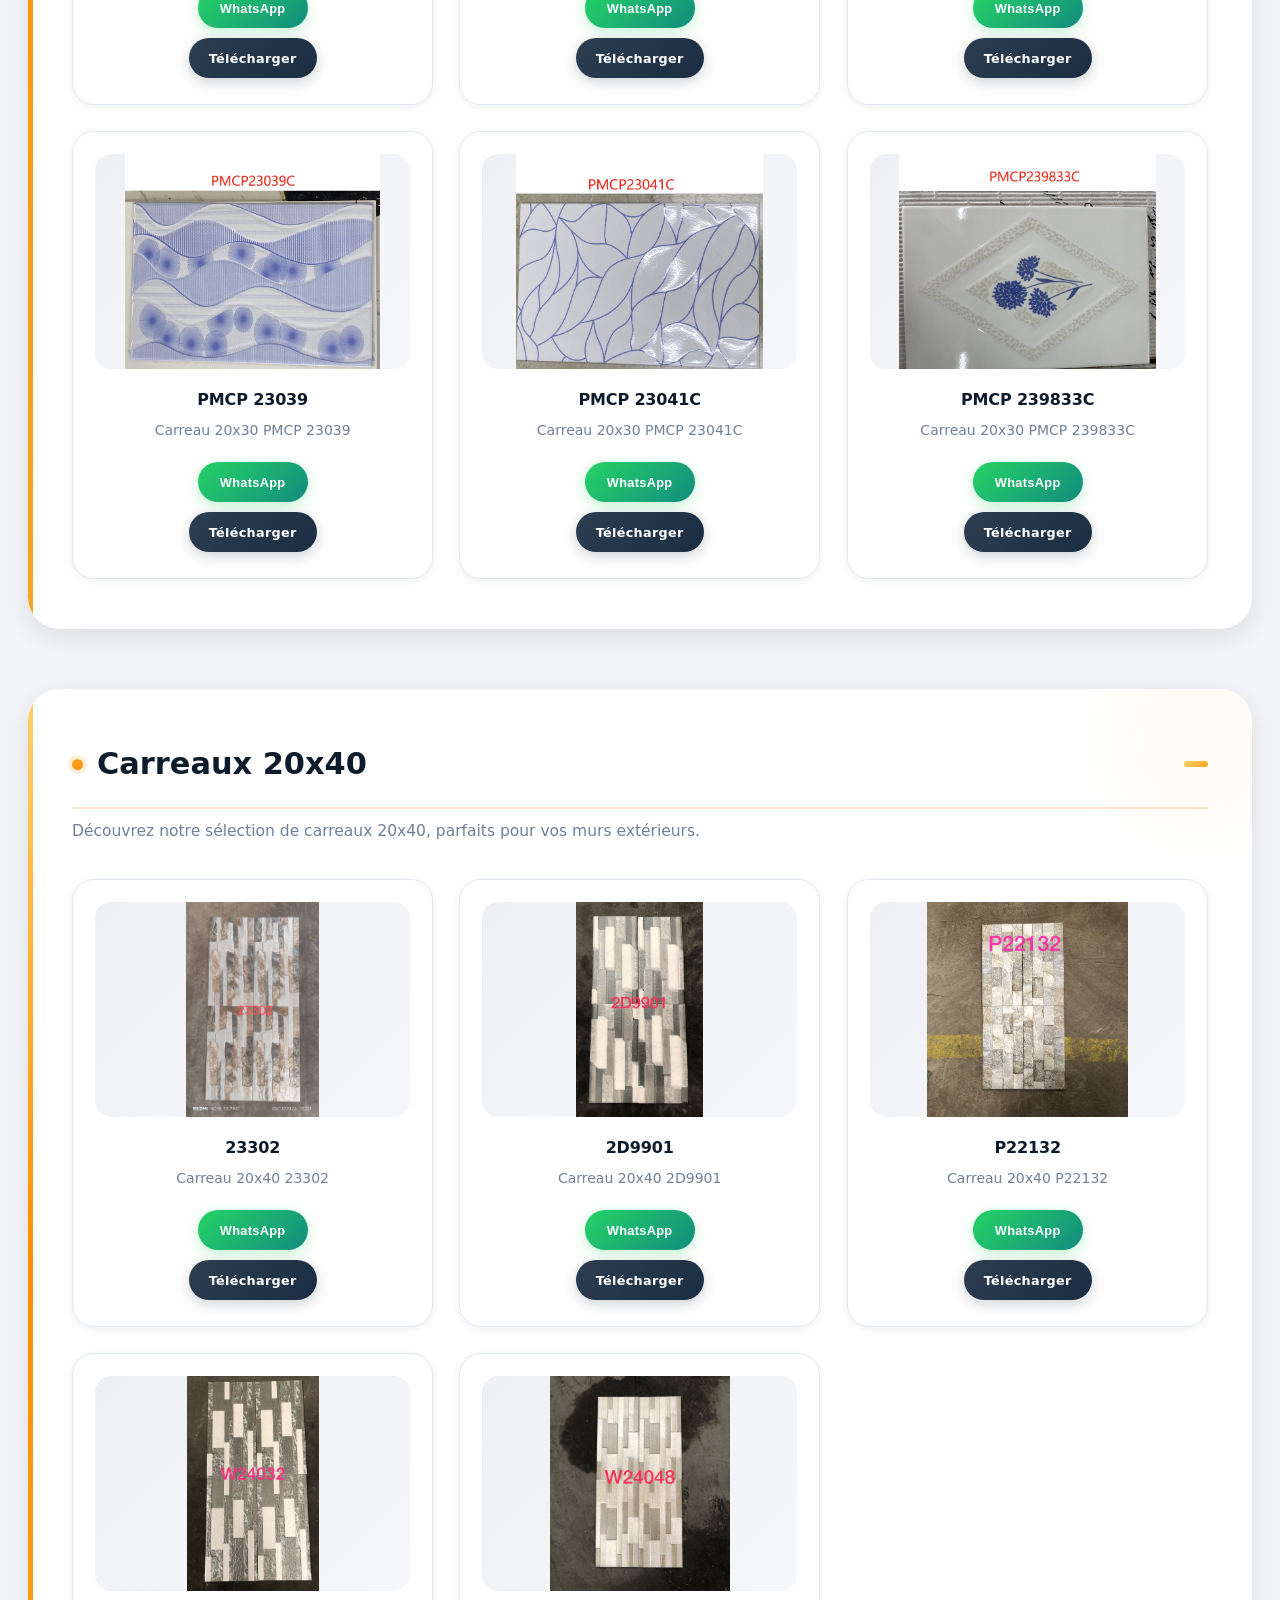
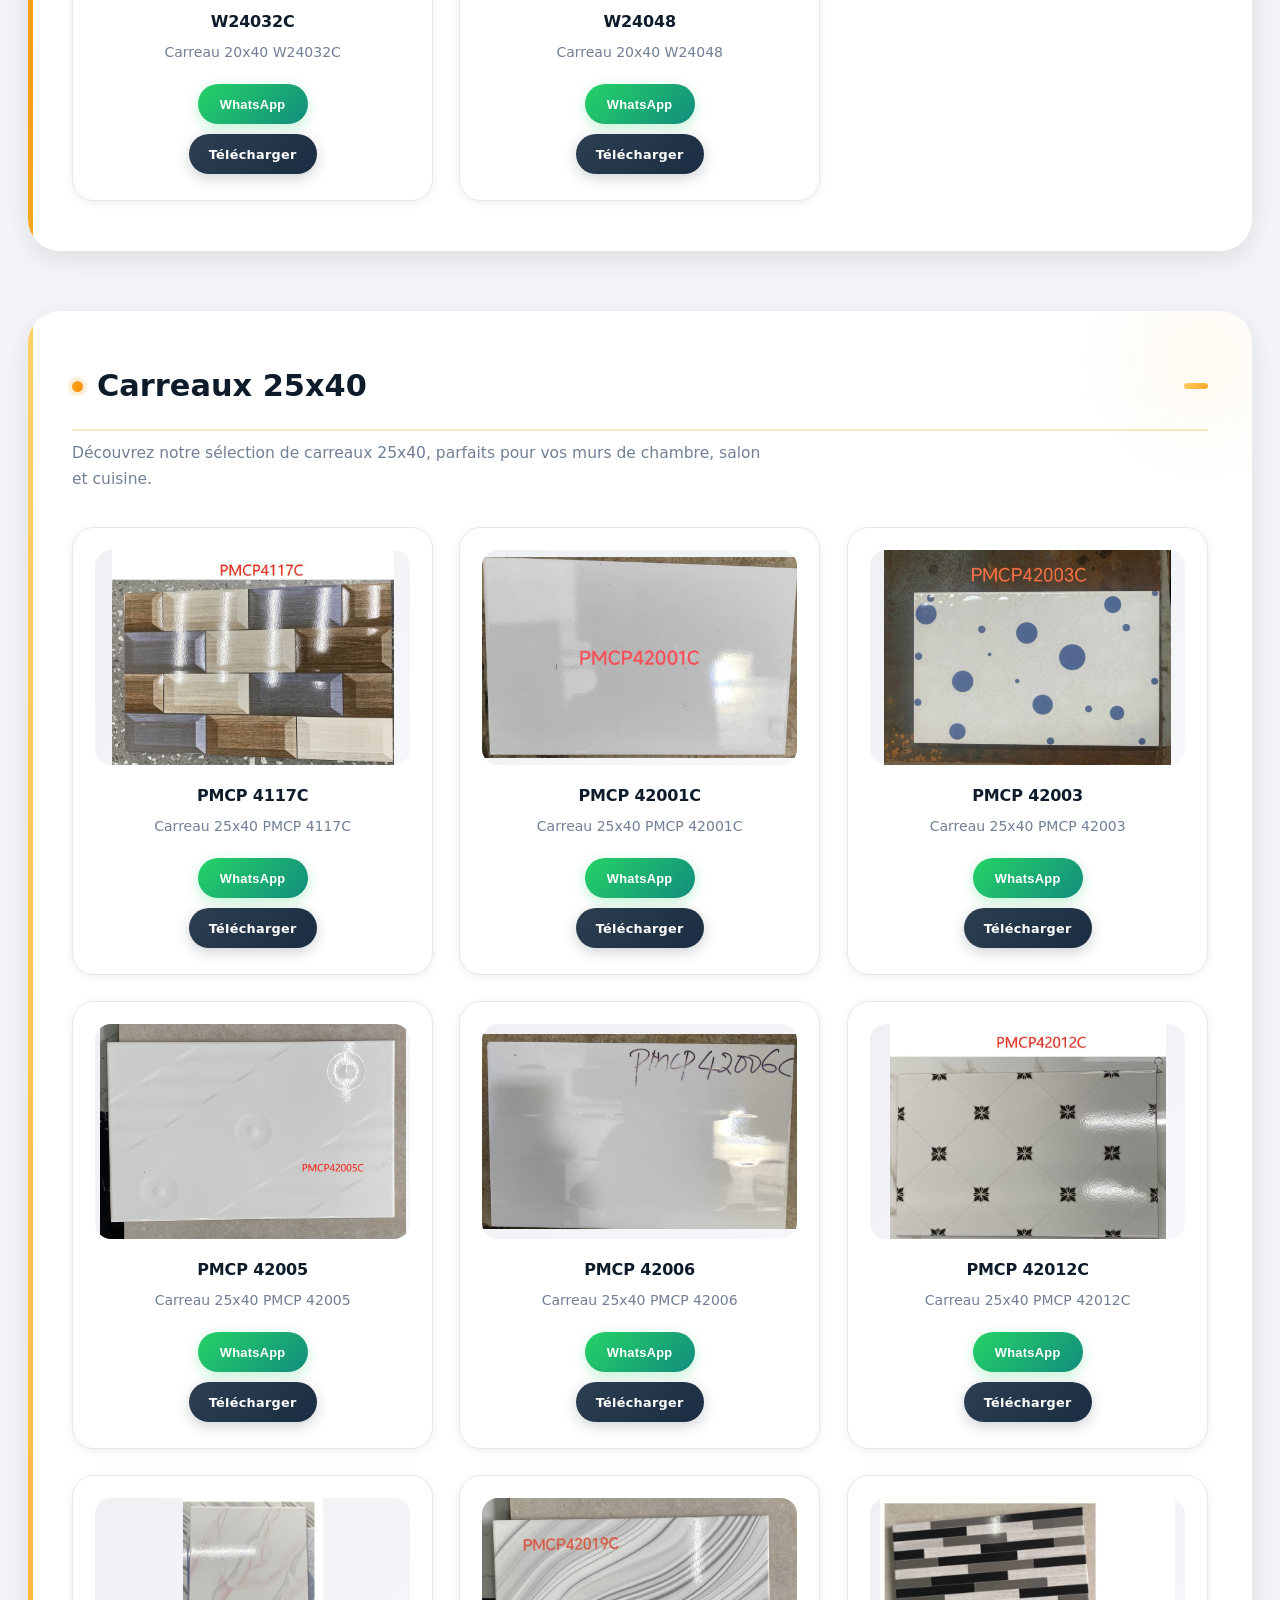
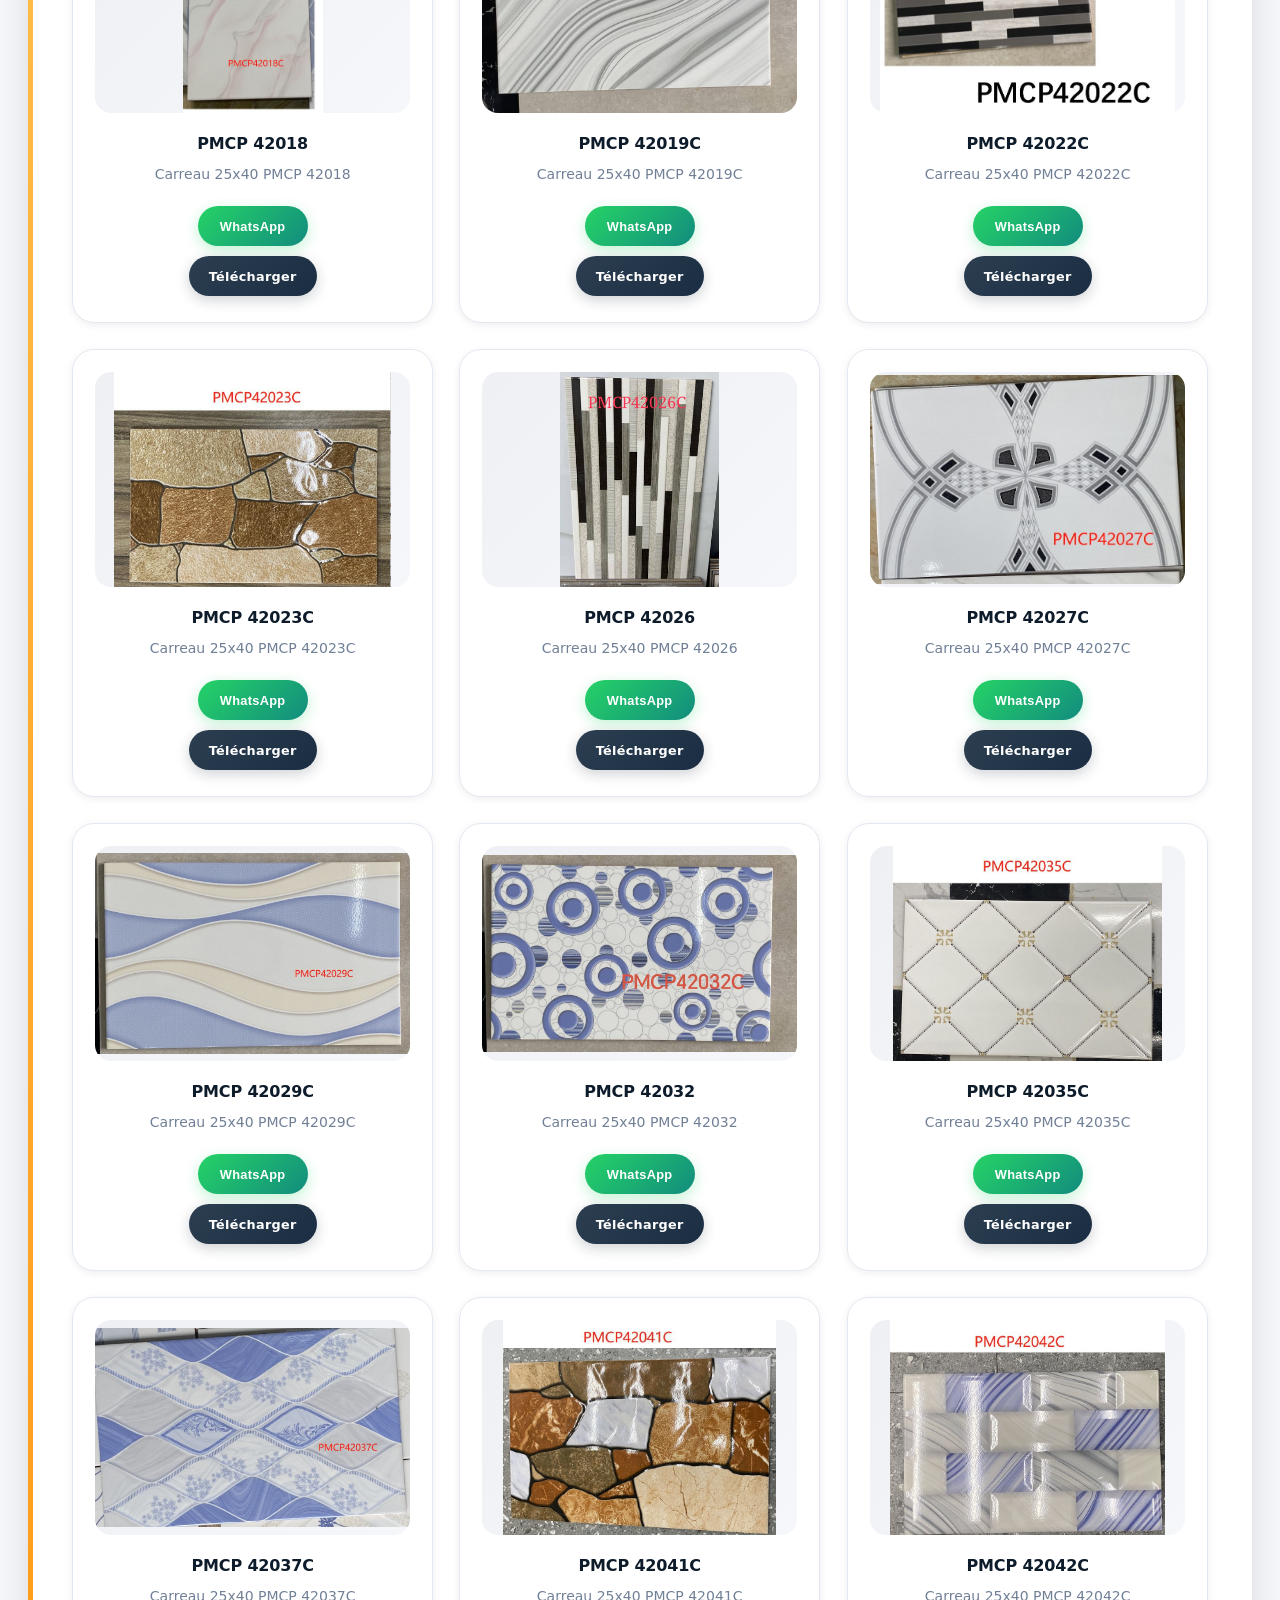
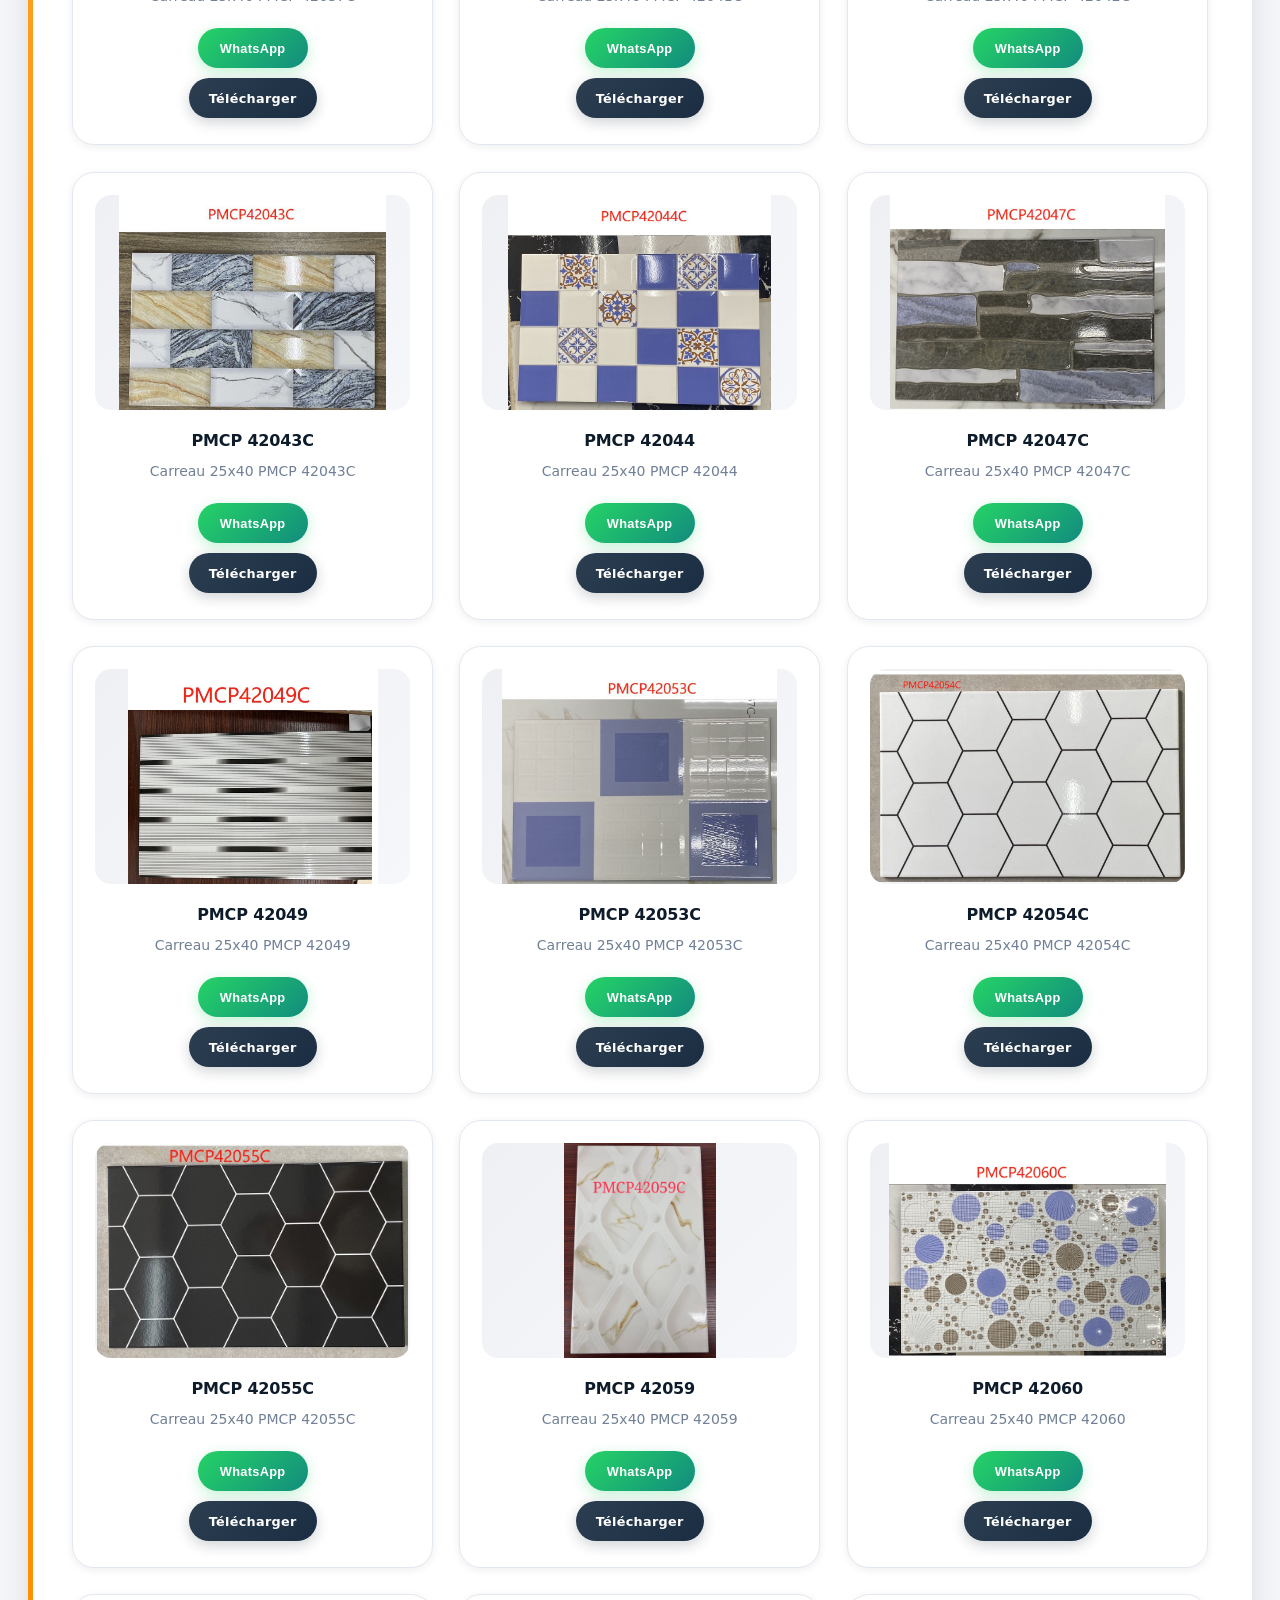
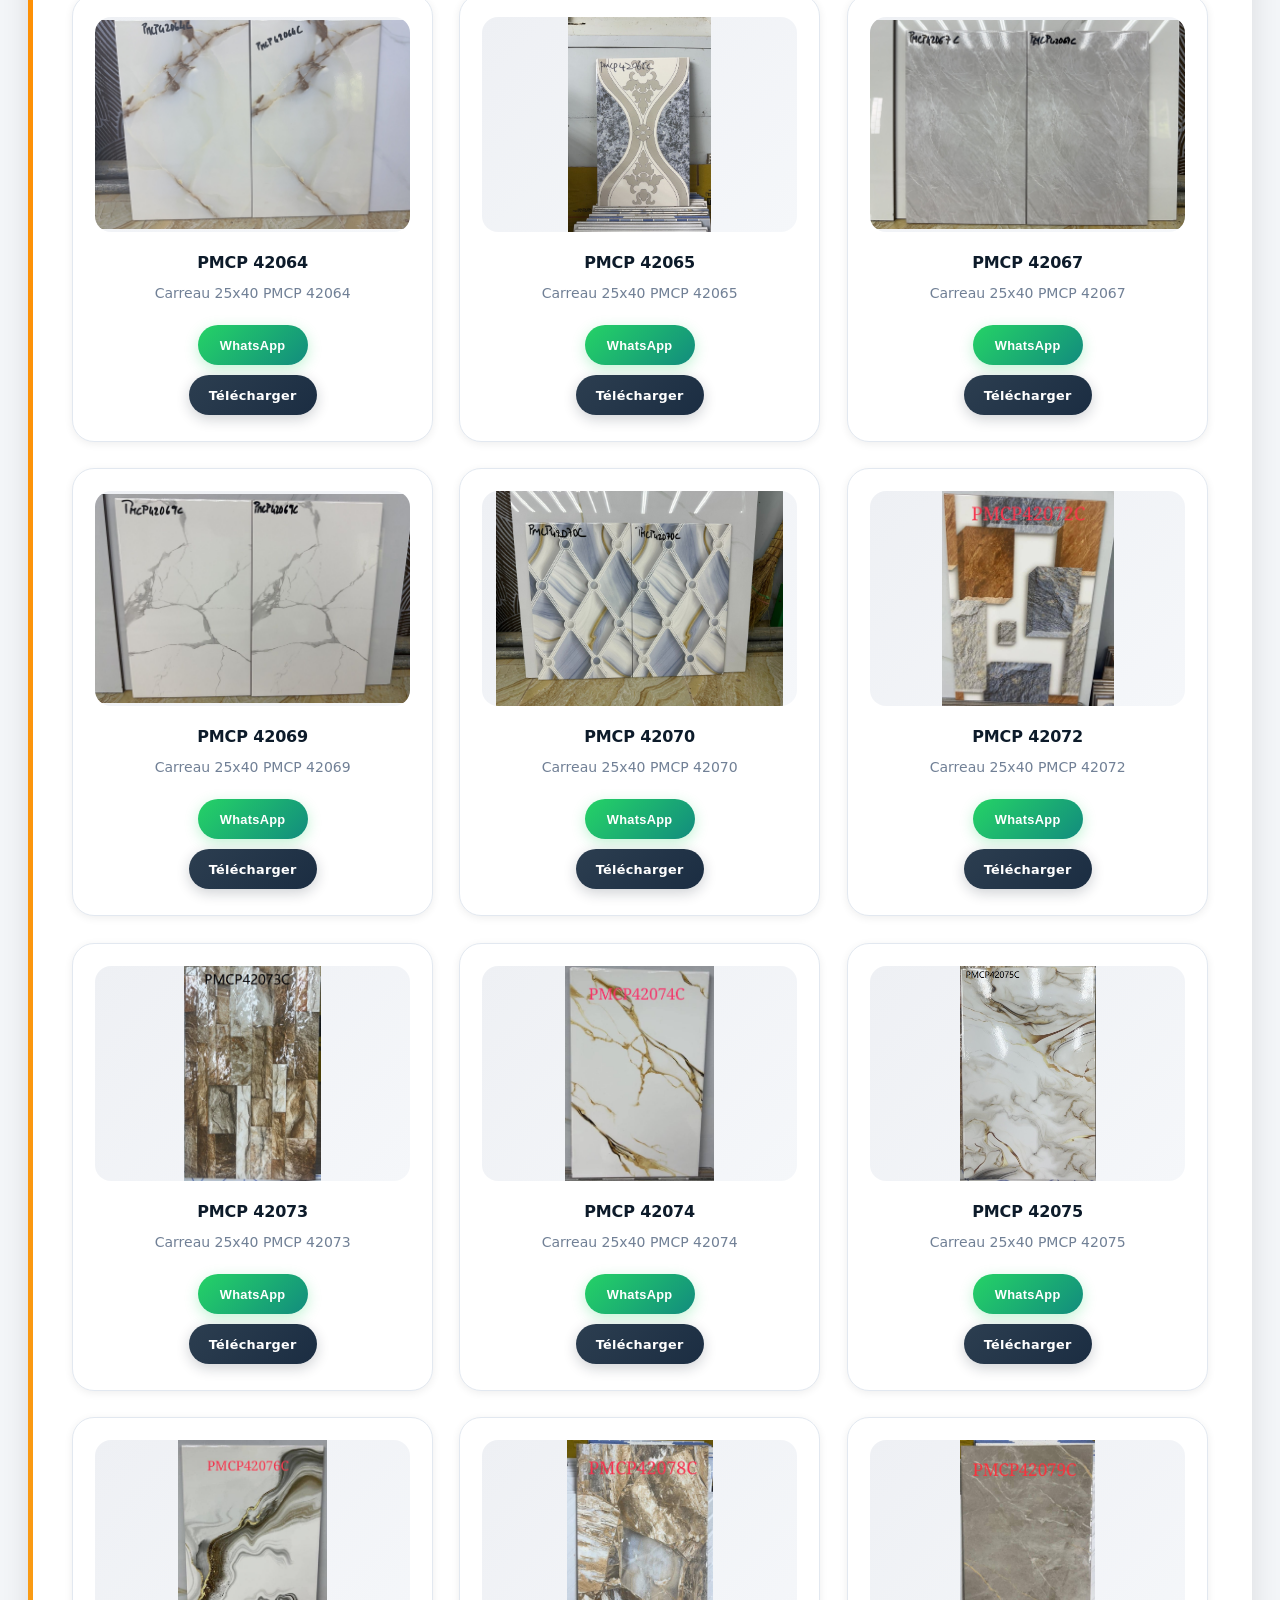
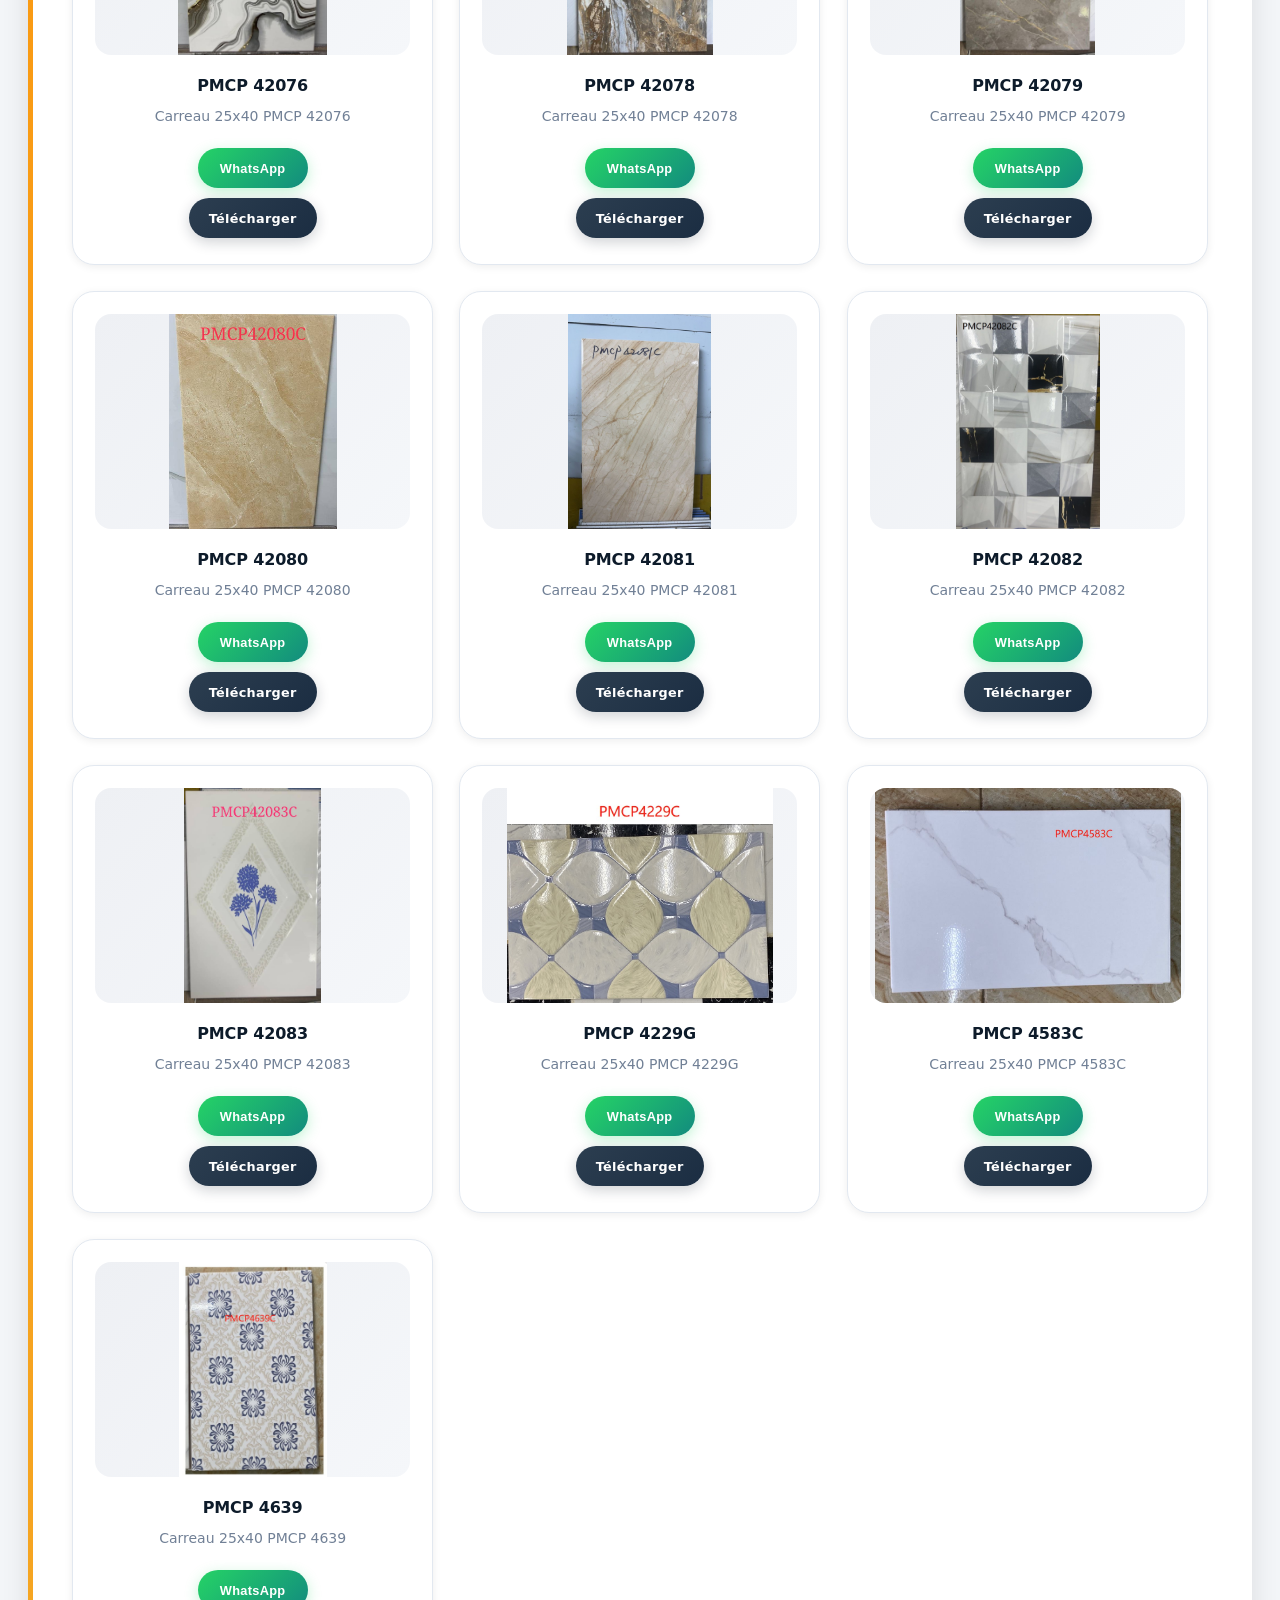
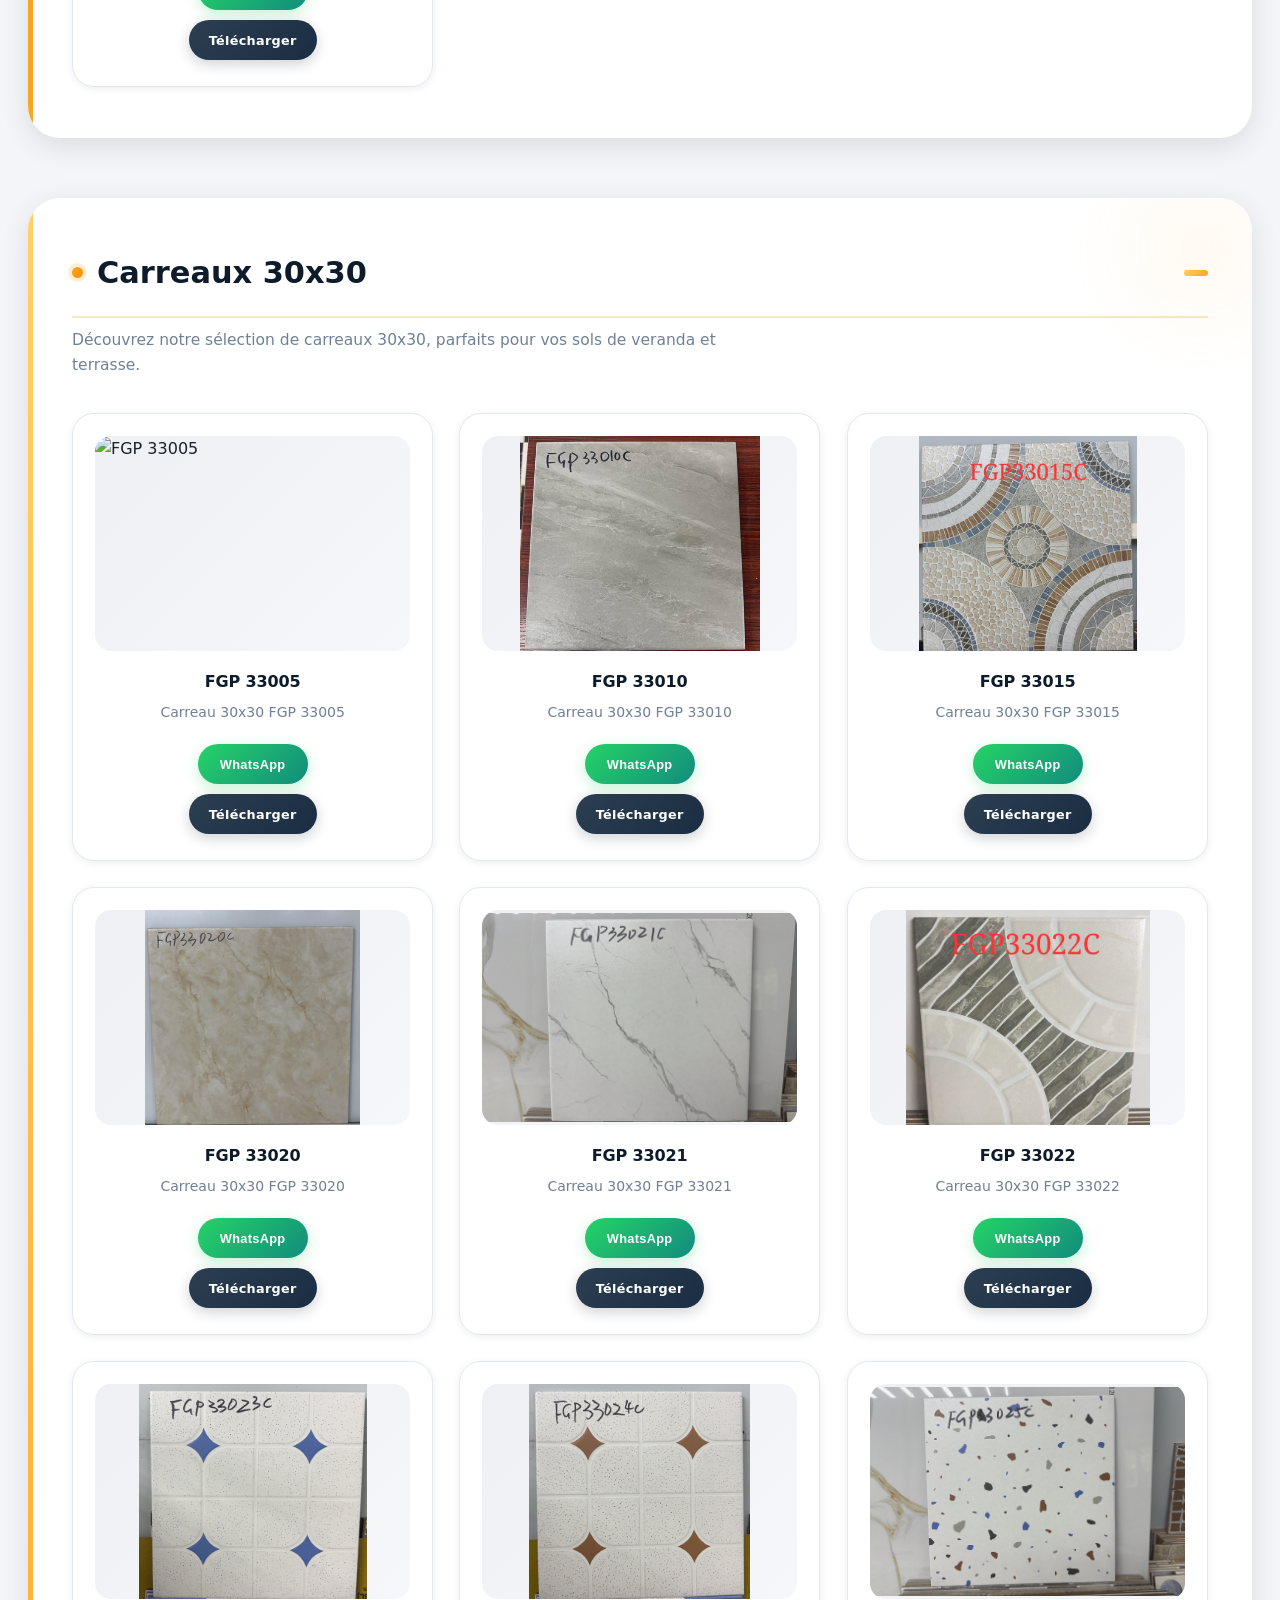
==== commit 224a434e: "mis a jour complete" ====
--- a/index.html
+++ b/index.html
@@ -1272,7 +1272,7 @@
             <button id="menu-btn">☰ Menu</button>
             <button id="search-btn">🔍 Recherche</button>
             <a href="carreau_dispo_usi.html" class="header-link">Usine</a>
-            <a href="carreau_dispo_mag.html" class="header-link">Magasin</a>
+            <!-- <a href="carreau_dispo_mag.html" class="header-link">Magasin</a> -->
         </div>
     </header>
 
